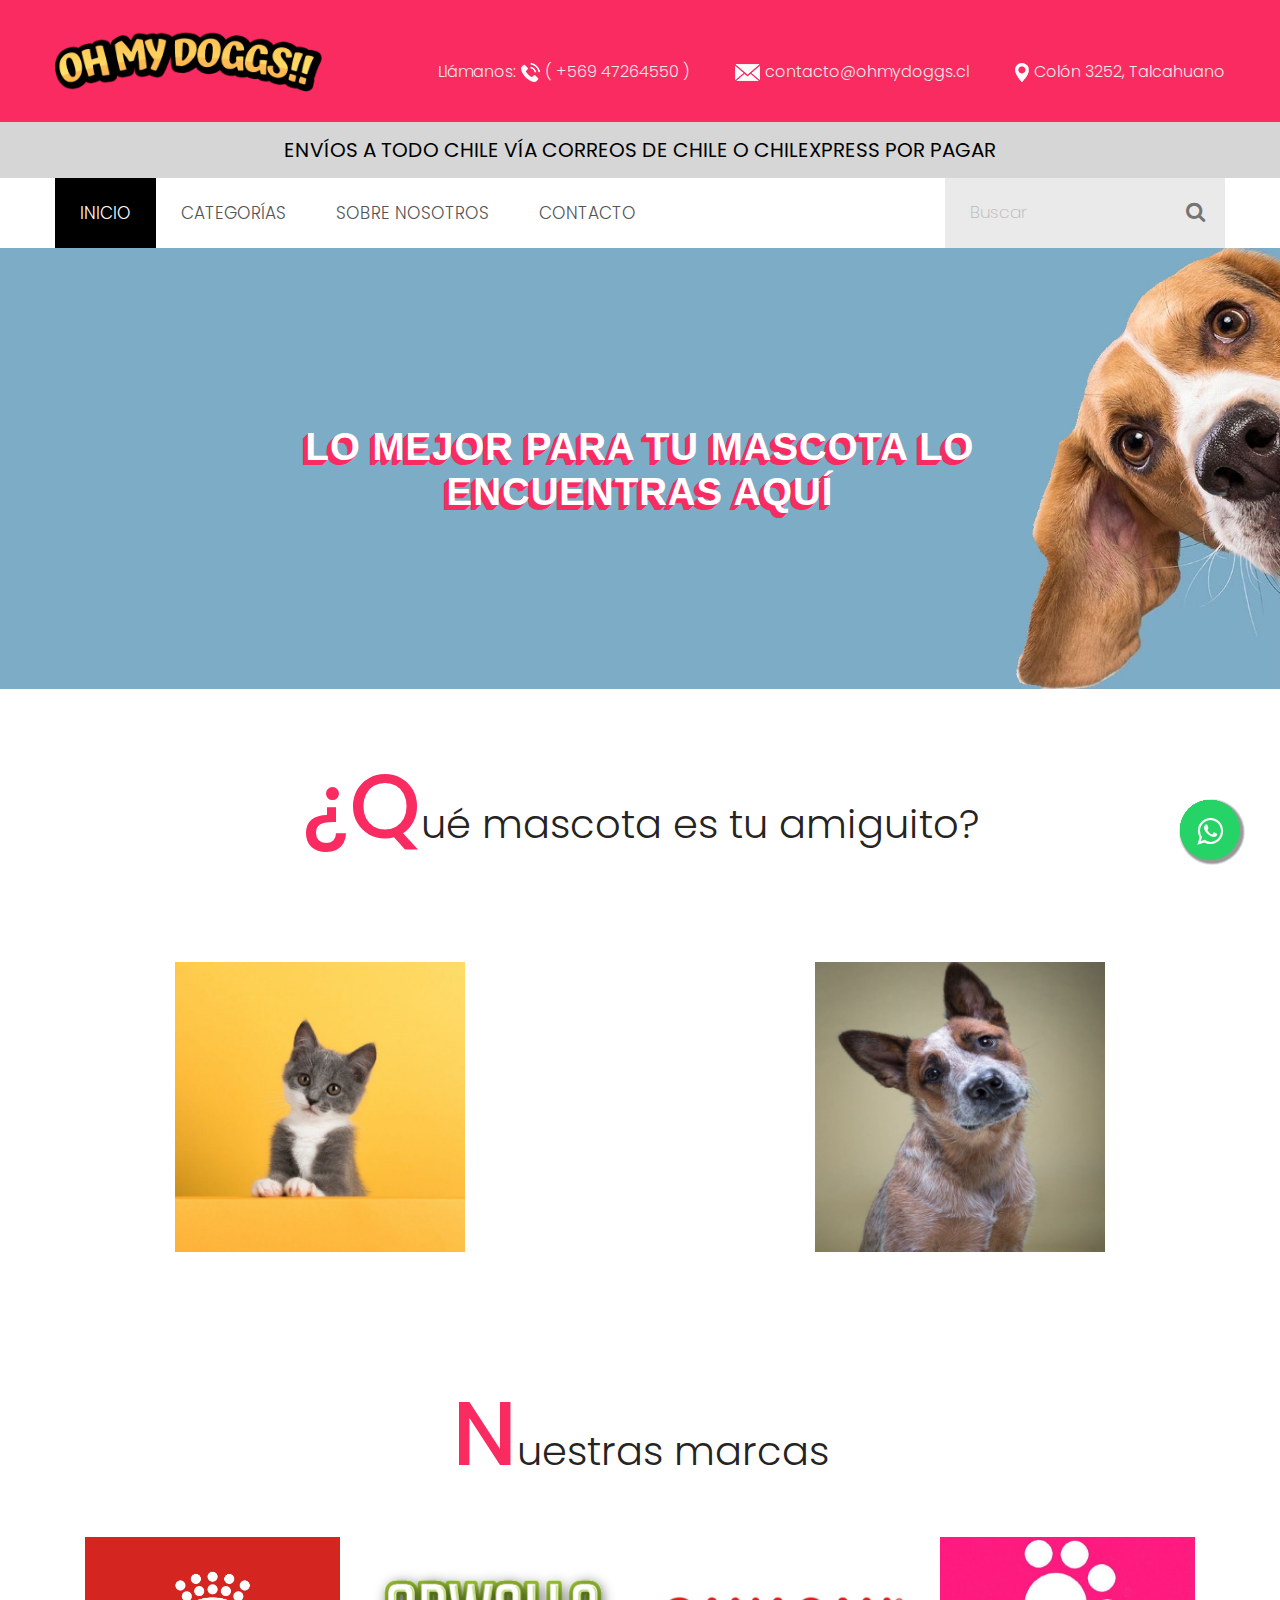
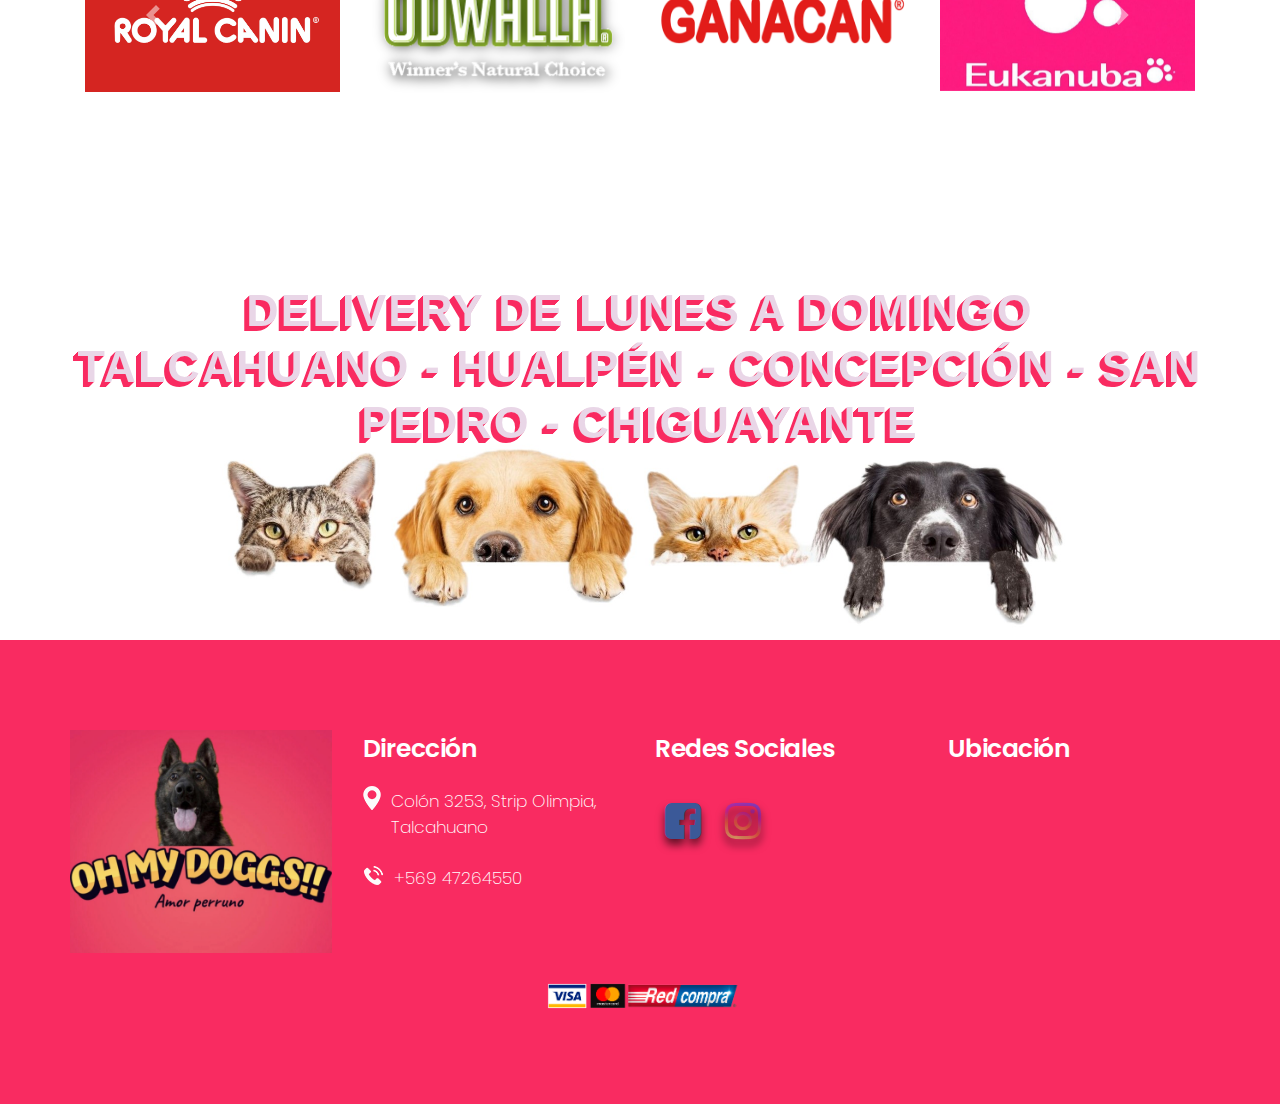
==== index.html @ d8998d5f "modificacion marcas y numero" ====
<!DOCTYPE html>
<html lang="en">
   <!-- Basic -->
   <meta charset="utf-8">
   <meta http-equiv="X-UA-Compatible" content="IE=edge">
   <!-- Mobile Metas -->
   <meta name="viewport" content="width=device-width, initial-scale=1, shrink-to-fit=no">
   <!-- Site Metas -->
   <title>Loxury</title>
   <meta name="keywords" content="">
   <meta name="description" content="">
   <meta name="author" content="">
   <!-- site icon -->
   <link rel="icon" href="images/fevicon.png" type="image/png" />
   <!-- Bootstrap core CSS -->
   <link href="css/bootstrap.css" rel="stylesheet">
   <!-- FontAwesome Icons core CSS -->
   <link href="css/font-awesome.min.css" rel="stylesheet">
   <!-- Custom animate styles for this template -->
   <link href="css/animate.css" rel="stylesheet">
   <!-- Custom styles for this template -->
   <link href="style.css" rel="stylesheet">
   <!-- Responsive styles for this template -->
   <link href="css/responsive.css" rel="stylesheet">
   <!-- Colors for this template -->
   <link href="css/colors.css" rel="stylesheet">
   <!-- light box gallery -->
   <link href="css/ekko-lightbox.css" rel="stylesheet">
   <!--[if lt IE 9]>
   <script src="https://oss.maxcdn.com/libs/html5shiv/3.7.0/html5shiv.js"></script>
   <script src="https://oss.maxcdn.com/libs/respond.js/1.4.2/respond.min.js"></script>
   <![endif]-->
   </head>
   <body id="home_page" class="home_page">
      <!-- loader 
      <div id="preloader">
         <img class="preloader" src="images/cargando (1).gif" alt="#">
      </div>-->
      <!-- end loader -->
      
   <!-- whatsapp-->
   <a href="https://api.whatsapp.com/send?phone=56942766498" class="float" target="_blank">
      <i class="fa fa-whatsapp my-float"></i>
      <!-- header -->
      <header class="header">
        <div class="header_top_section">
           <div class="container">
              <div class="row">
               <div class="col-lg-3">
                  <div class="full">
                     <div class="logo">
                        <a href="index.html"><img src="images/OhMyDoggs/Logo_3.png" alt="#" /></a>
                     </div>
                  </div>
               </div>
               <div class="col-lg-9 site_information">
                  <div class="full">
                      <div class="top_section_info">
                         <ul>
                           <li>Llámanos: <img src="images/i1.png" alt="#" /> <a href="#">( +569 47264550 )</a></li>
                           <li><img src="images/i2.png" alt="#" /> <a href="#">contacto@ohmydoggs.cl</a></li>
                           <li><img src="images/i3.png" alt="#" /> <a href="#">Colón 3252, Talcahuano</a></li>
                        </ul>
                      </div>
                  </div>
               </div>
            </div>
           </div>
        </div>

        <div class="header_bottom_section">
         <div class="header_top_section">
            <div class="" style="padding-top: 15px; background-color: rgb(214, 214, 214); padding-bottom: 15px;" >
               <div class="center">
                 <a style="color: black; font-size: 20px; text-align: center;">ENVÍOS A TODO CHILE VÍA CORREOS DE CHILE O CHILEXPRESS POR PAGAR</a>
               </div>
            </div>
         </div>
         <div class="container">
            
           <div class="row" style="height: auto;">
               <div class="col-md-12">
                  <div class="full ">
                     <div class="main_menu">
                        <nav class="navbar navbar-inverse navbar-toggleable-md">
                           <button class="navbar-toggler" type="button" data-toggle="collapse" data-target="#cloapediamenu" aria-controls="cloapediamenu" aria-expanded="false" aria-label="Toggle navigation">
                           <span class="float-left">Menu</span>
                           <span class="float-right"><i class="fa fa-bars"></i> <i class="fa fa-close"></i></span>
                           </button>
                           <div class="collapse navbar-collapse justify-content-md-center" id="cloapediamenu">
                              <ul class="navbar-nav">
                                 <li class="nav-item active">
                                    <a class="nav-link" href="index.html">Inicio</a>
                                 </li>
                                 <div class="dropdown nav-item">
                                    <a class="nav-link color-grey-hover" >Categorías</a>
                                    <div class="dropdown-content">
                                       <a class="nav-link color-grey-hover" href="gatitos.html">Gatito</a>
                                       <a class="nav-link color-grey-hover" href="perritos.html">Perrito</a>
                                       <a class="nav-link color-grey-hover" href="accesorios.html">Accesorios</a>                                        
                                    </div>
                                  </div>
                                 <li class="nav-item">
                                    <a class="nav-link color-aqua-hover" href="about.html">Sobre nosotros</a>
                                 </li>
                                 <li class="nav-item">
                                    <a class="nav-link color-grey-hover" href="contact.html">Contacto</a>
                                 </li>
                              </ul>
                           </div>
                        </nav>
                     </div>
                     <div class="search_bar">
                        <form action="index.html">
                           <input type="text" class="search_field" placeholder="Buscar" required />
                           <button class="search_button" type="button"><i class="fa fa-search"></i></button>
                        </form>
                     </div>
                  </div>
               </div>
            </div>
         </div>
      </header>
      <!-- end header -->
      <!-- slider -->
      <section >
         <div class="container-fluid">
            <div class="row container-img">
               <div id="col-md-3 col-sm-12">
                  <div>
                     <img src="images/OhMyDoggs/Portada.jpg" class="image" />
                     
                  </div>
                  <div>                          
                     <a class="txtportada ">LO MEJOR PARA TU MASCOTA LO ENCUENTRAS AQUÍ</a>
                     <!--<a class="txtportada item-2">Tenemos los mejores precios para ti</a>
                     <a class="txtportada item-3">Hacemos feliz a tu mascota</a>-->
                 </div>
               </div>
            </div>
         </div>
      </section>
      <!-- end slider -->

      <!-- about section -->
      <section class="layout_padding section padding_bottom_0">
         <div class="container">
            <div class="row fadeTop" id="scroll-content">
                  <div class="full text-center texto"  >
                  <h2>¿Qué mascota es tu amiguito?</h2>
                  </div>
            </div>
         </div>
      </section>
      <!-- end about section -->

      <!-- section --> 
      <section class="layout_padding padding_bottom_0" style="background: #ffffff;">         
         <div class="flex-container">
            <div class="col-md-3 container"> 
                  <div>
                     <img src="images/OhMyDoggs/Gatito.jpg" alt="" class="image">
                     <div class="overlay">
                       <div class="btn-gp">                          
                        <a href="gatitos.html" style="color: honeydew;" >Gatito</a>
                        </div>
                     </div>
                  </div>
            </div>
            <div class="col-md-3 container"> 
                  <div>
                     <img src="images/OhMyDoggs/perrito.jpg" alt="" class="image" >
                     <div class="overlay">
                        <div class="btn-gp" >                          
                        <a href="perritos.html" style="color: honeydew;">Perrito</a>
                        </div>
                     </div>
                  </div>
            </div>
         </div>
      </section>
      <!-- end section -->
      <section class="layout_padding section padding_bottom_0">
         <div class="container">
            <div class="row">
                  <div class="full text-center texto" >
                  <h2>Nuestras marcas</h2>
                  </div>
            </div>
         </div>
      </section>
   <section style="background-color: #ffffff;"> 
      <div class="container" style="padding-block: 3%; padding-bottom: 0%; " >
         <div id="myCarousel" class="carousel slide " data-ride="carousel" data-interval="4000">
             <div class="carousel-inner row w-100 mx-auto" role="listbox" >
                 <div class="carousel-item col-md-3 " >
                    <div class="panel panel-default">
                       <div class="panel-thumbnail">
                         <a href="#" title="image 1" class="thumb">
                           <img class="img-fluid mx-auto d-block" src="images/marcas/Fitformulalogo.png" alt="slide 1">
                         </a>
                       </div>
                     </div>
                 </div>
                 <div class="carousel-item col-md-3 ">
                    <div class="panel panel-default">
                       <div class="panel-thumbnail">
                         <a href="#" title="image 3" class="thumb">
                          <img class="img-fluid mx-auto d-block" src="images/marcas/bokato.png" alt="slide 2">
                         </a>
                       </div>
                     </div>
                 </div>
                 <div class="carousel-item col-md-3 ">
                    <div class="panel panel-default">
                       <div class="panel-thumbnail">
                         <a href="#" title="image 4" class="thumb">
                          <img class="img-fluid mx-auto d-block" src="images/marcas/masterdog.png" alt="slide 3">
                         </a>
                       </div>
                     </div>
                 </div>
                 <div class="carousel-item col-md-3 active">
                     <div class="panel panel-default">
                       <div class="panel-thumbnail">
                         <a href="#" title="image 5" class="thumb">
                          <img class="img-fluid mx-auto d-block" src="images/marcas/royalcanin.png" alt="slide 4">
                         </a>
                       </div>
                     </div>
                 </div>
                 <div class="carousel-item col-md-3 ">
                   <div class="panel panel-default">
                       <div class="panel-thumbnail">
                         <a href="#" title="image 6" class="thumb">
                           <img class="img-fluid mx-auto d-block" src="images/marcas/odwalla.png" alt="slide 5">
                         </a>
                       </div>
                     </div>
                 </div>
                 <div class="carousel-item col-md-3 ">
                    <div class="panel panel-default">
                       <div class="panel-thumbnail">
                         <a href="#" title="image 7" class="thumb">
                           <img class="img-fluid mx-auto d-block" src="images/marcas/ganacan.png" alt="slide 6">
                         </a>
                       </div>
                     </div>
                 </div>
                 <div class="carousel-item col-md-3">
                    <div class="panel panel-default">
                       <div class="panel-thumbnail">
                         <a href="#" title="image 8" class="thumb">
                           <img class="img-fluid mx-auto d-block" src="images/marcas/eukanuba.jpg" alt="slide 7">
                         </a>
                       </div>
                     </div>
                 </div>
                 <div class="carousel-item col-md-3">
                  <div class="panel panel-default">
                     <div class="panel-thumbnail">
                       <a href="#" title="image 8" class="thumb">
                         <img class="img-fluid mx-auto d-block" src="images/marcas/dockennedy.jpg" alt="slide 7">
                       </a>
                     </div>
                   </div>
               </div>
               <div class="carousel-item col-md-3">
                  <div class="panel panel-default">
                     <div class="panel-thumbnail">
                       <a href="#" title="image 8" class="thumb">
                         <img class="img-fluid mx-auto d-block" src="images/marcas/logo_proplan.png" alt="slide 7">
                       </a>
                     </div>
                   </div>
               </div>
               <div class="carousel-item col-md-3">
                  <div class="panel panel-default">
                     <div class="panel-thumbnail">
                       <a href="#" title="image 8" class="thumb">
                         <img class="img-fluid mx-auto d-block" src="images/marcas/alfadogs.png" alt="slide 7">
                       </a>
                     </div>
                   </div>
               </div>
               <div class="carousel-item col-md-3">
                  <div class="panel panel-default">
                     <div class="panel-thumbnail">
                       <a href="#" title="image 8" class="thumb">
                         <img class="img-fluid mx-auto d-block" src="images/marcas/biljac.png" alt="slide 7">
                       </a>
                     </div>
                   </div>
               </div>
               <div class="carousel-item col-md-3">
                  <div class="panel panel-default">
                     <div class="panel-thumbnail">
                       <a href="#" title="image 8" class="thumb">
                         <img class="img-fluid mx-auto d-block" src="images/marcas/TOW.png" alt="slide 7">
                       </a>
                     </div>
                   </div>
               </div>
               <div class="carousel-item col-md-3">
                  <div class="panel panel-default">
                     <div class="panel-thumbnail">
                       <a href="#" title="image 8" class="thumb">
                         <img class="img-fluid mx-auto d-block" src="images/marcas/josera.jpg" alt="slide 7">
                       </a>
                     </div>
                   </div>
               </div>
             </div>
             <a class="carousel-control-prev" href="#myCarousel" role="button" data-slide="prev">
                 <span class="carousel-control-prev-icon" aria-hidden="true"></span>
                 <span class="sr-only">Previous</span>
             </a>
             <a class="carousel-control-next text-faded" href="#myCarousel" role="button" data-slide="next">
                 <span class="carousel-control-next-icon" aria-hidden="true"></span>
                 <span class="sr-only">Next</span>
             </a>
         </div>
     </div>
   </section>
   <section >
      <div class="container-fluid">
         <div class="row container-img">
            <div id="col-md-3 col-sm-12">                        
                  <a class="txtdelivery">DELIVERY DE LUNES A DOMINGO</br>
                  TALCAHUANO - HUALPÉN - CONCEPCIÓN - SAN PEDRO - CHIGUAYANTE</a>
                  <img src="images/OhMyDoggs/delivery1.jpg" class="image" />
            </div>
         </div>
      </div>
   </section>
     
     
      <!-- section 
      <section class="layout_padding section padding_bottom_0">
         <div class="container">
            <div class="row">
               <div class="col-lg-12">
                  <div class="full heading_s1">
                     <h2>Our Shop</h2>
                  </div>
                  <div class="full">
                     <p class="large">Lorem Ipsum is simply dummy text of the printing and typesetting industry. Lorem Ipsum has been the industry's standard dummy text ever since the 1500s, when an unknown printer took a galley of type and</p>
                  </div>
               </div>
            </div>
         </div>
      </section>-->
      <!-- end section -->
       
       <!-- section 
      <section class="layout_padding haf_layout section">
         <div class="container-fluid">
            <div class="row">
              <div class="col-md-11">
                 <div class="row">
                   <div class="container">
                    <div class="col-md-8">
                     <div class="full banner_section">
                         <h3>Best <span style="color: #72dd78 !important;">Jewellery Shop</span></h3>
                         <p>Lorem Ipsum is simply dummy text of the printing and typesetting industry. Lorem Ipsum has been the industry's standard dummy text ever since the 1500s, when an unknown printer took a galley of type and</p>
                     </div>
                    </div>
                 </div>
                  </div>
                 <img class="img-responsive" src="images/bg1.jpg" alt="#" />
              </div>
            </div>
         </div>
      </section>-->
      <!-- end section -->

   

     
      <!-- footer -->
      <footer class="footer layout_padding">
         <div class="container">
            <div class="row">
               <div class="col-md-3 col-sm-12">
                  <a href="index.html"><img class="img-responsive" src="images/OhMyDoggs/Logo.png" alt="#" /></a>
               </div>

               <div class="col-md-3 col-sm-12">
                  <div class="footer_link_heading">
                     <h3>Dirección</h3>
                  </div>
                  <div class="address_infor">
                     <p> 
                        <span class="icon"><img src="images/location_icon.png" alt="#" /></span>
                        <span class="addrs">Colón 3253, Strip Olimpia, Talcahuano</span>
                     </p>
                     <p> 
                        <span class="icon"><img src="images/i1.png" alt="#" /></span>
                        <span class="addrs">+569 47264550</span>
                     </p>
                  </div>
               </div>

               <div class="col-md-3 col-sm-12">
                  <div class="footer_link_heading">
                     <h3>Redes Sociales</h3>
                  </div>
                  <div class="social_icon">
                     <div class="wrapper">
                        <a href=""><i class="fa fa-3x fa-facebook-square"></i></a>
                        <a target="_blank" href="http://www.instagram.com/ohmydoggs_pet"><i class="fa fa-3x fa-instagram instagram"></i></a>
                     </div>
                  </div>
               </div>
               
               <div class="col-md-3 col-sm-12">
                  <div class="footer_link_heading">
                     <h3>Ubicación</h3>
                  </div>
                  <div class="field center">
                     <iframe src="https://www.google.com/maps/embed?pb=!1m14!1m8!1m3!1d12788.569250312034!2d-73.097291!3d-36.743155!3m2!1i1024!2i768!4f13.1!3m3!1m2!1s0x9668355b5edc4c7d%3A0x860af3d9f6759ca5!2zQ29sw7NuIDMyNTIsIFRhbGNhaHVhbm8sIELDrW8gQsOtbw!5e0!3m2!1ses-419!2scl!4v1613455383031!5m2!1ses-419!2scl" width="350" height="150" frameborder="0" style="border:0;" allowfullscreen="" aria-hidden="false" tabindex="0" height="auto" width="auto"></iframe>
                   </div>
               </div>
            </div>
         </div>
         <div class="" style="padding-top: 2%;">
            <div class="center">
              <img src="images/webpay-footer-OP.png" width="200px" >
            </div>
         </div>
      </footer>
      <!-- end footer -->

      
      <!-- Core JavaScript
         ================================================== --> 
      <script src="js/jquery.min.js"></script>
      <script src="js/tether.min.js"></script>
      <script src="js/bootstrap.min.js"></script>
      <script src="js/parallax.js"></script>
      <script src="js/animate.js"></script>
      <script src="js/ekko-lightbox.js"></script>
      <script src="js/custom.js"></script>      
<script src="//maxcdn.bootstrapcdn.com/bootstrap/4.0.0/js/bootstrap.min.js"></script>
      <!-- Minified JS library -->
<script src="https://ajax.googleapis.com/ajax/libs/jquery/3.2.1/jquery.min.js"></script>
<!-- Compiled and minified Bootstrap JavaScript -->
<script src="https://maxcdn.bootstrapcdn.com/bootstrap/3.3.7/js/bootstrap.min.js" ></script>
   </body>
</html>
---- style.css ----
/*-------------------------------------------------------------------
    File Name: style.css
-------------------------------------------------------------------*/

/*-------------------------------------------------------------------
    1.import file
-------------------------------------------------------------------*/

@import url('https://fonts.googleapis.com/css?family=Poppins:100,100i,200,200i,300,300i,400,400i,500,500i,600,600i,700,700i,800,800i,900,900i');
@import url('https://fonts.googleapis.com/css?family=Raleway:100,100i,200,200i,300,300i,400,400i,500,500i,600,600i,700,700i,800,800i,900,900i');

/*-------------------------------------------------------------------
    2.basic
-------------------------------------------------------------------*/

body {
    font-size: 14px;
    line-height: 26px;
    background-color: #f6f7f7;
}

body {
    overflow-x: hidden;
}

* {
    margin: 0;
    padding: 0;
    box-sizing: border-box;
}

h1,
h2,
h3,
h4,
h5,
body,
p {
    font-family: 'Poppins', sans-serif;
}

h1,
h2,
h3,
h4,
h5,
h6 {
    font-weight: 700;
    color: #111428;
}

h1:hover a,
h2:hover a,
h3:hover a,
h4:hover a,
h5:hover a,
h6:hover a {
    color: #121212 !important;
}

h1 {
    font-size: 32px;
    line-height: 40px;
    margin-bottom: 23px
}

h2 {
    font-size: 27px;
    line-height: 38px;
    margin-bottom: 20px
}

h3 {
    font-size: 35px;
    line-height: normal;
    margin-bottom: 17px;
    font-weight: 600;
    color: #111428;
    letter-spacing: -1px;
    line-height: 35px;
}

h4 {
    font-size: 19px;
    line-height: 29px;
    margin-bottom: 14px
}

h5 {
    font-size: 17px;
    line-height: 25px;
    margin-bottom: 11px
}

h6 {
    font-size: 16px;
    line-height: 24px;
    margin-bottom: 11px
}

a {
    color: #121212;
}

body,
p {
    color: #9f9f9f;
}

p {
    margin-bottom: 30px;
    font-size: 17px;
    line-height: normal;
    color: #444;
    font-weight: 300;
}

p.large {
    margin-bottom: 30px;
    font-size: 19px;
    line-height: 34px;
    color: #444;
    font-weight: 200;
}

ol,
ul {
    list-style: none;
    margin: 0;
}

a {
    text-decoration: none !important;
}

.white_fonts p,
.white_fonts h1,
.white_fonts h2,
.white_fonts h3,
.white_fonts h4,
.white_fonts h5,
.white_fonts h6,
.white_fonts ul,
.white_fonts ul li,
.white_fonts ul li a,
.white_fonts ul i,
.white_fonts .post_info i,
.white_fonts div,
.white_fonts a.read_morem,
.white_fonts small {
    color: #fff !important;
}

.blockquote {
    border: 1px solid #e2e2e2 !important;
    background: #fff none repeat scroll 0 0;
    font-size: 1.1rem;
    font-style: italic;
    margin-bottom: 1.5rem;
    border-radius: 0 !important;
    padding: 2rem;
}

.check li:before {
    content: "\f06c";
    font-family: "FontAwesome";
    font-size: 16px;
    left: 0;
    padding-right: 8px;
    position: relative;
    top: 2px;
}

.check li {
    list-style: none;
    margin-bottom: 0.5rem;
}

.check li:last-child {
    margin-bottom: 0;
}

.check {
    margin-left: 0;
    padding-left: 0;
    margin: 0;
}

.check li a {}

hr.invis {
    border: 0;
    margin: 2rem 0;
}

.margin_top_0 {
    margin-top: 0 !important;
}

.margin_top_10 {
    margin-top: 10px;
}

.margin_top_20 {
    margin-top: 20px;
}

.margin_top_30 {
    margin-top: 30px !important;
}

.margin_top_40 {
    margin-top: 40px;
}

.margin_top_50 {
    margin-top: 50px !important;
}

.margin_top_60 {
    margin-top: 60px;
}

.margin_top_70 {
    margin-top: 70px;
}

.margin_top_80 {
    margin-top: 80px;
}

.margin_top_90 {
    margin-top: 90px;
}

.margin_top_100 {
    margin-top: 100px;
}

.margin_bottom_0 {
    margin-bottom: 0 !important;
}

.margin_bottom_10 {
    margin-bottom: 10px;
}

.margin_bottom_20 {
    margin-bottom: 20px;
}

.margin_bottom_30 {
    margin-bottom: 30px;
}

.margin_bottom_40 {
    margin-bottom: 40px;
}

.margin_bottom_50 {
    margin-bottom: 50px;
}

.margin_bottom_60 {
    margin-bottom: 60px;
}

.margin_bottom_70 {
    margin-bottom: 70px;
}

.margin_bottom_80 {
    margin-bottom: 80px;
}

.margin_bottom_90 {
    margin-bottom: 90px;
}

.margin_bottom_100 {
    margin-bottom: 100px;
}

.span1,
.span2,
.span3,
.span4,
.span5,
.span6,
.span7,
.span8,
.span9,
.span10 {
    padding: 0 15px;
    float: left;
    min-height: 25px;
}

.border_radius_0 {
    border-radius: 0 !important;
}

.span1 {
    width: 10%;
}

.span2 {
    width: 20%;
}

.span3 {
    width: 30%;
}

.span4 {
    width: 40%;
}

.span5 {
    width: 50%;
}

.span6 {
    width: 60%;
}

.span7 {
    width: 70%;
}

.span8 {
    width: 80%;
}

.span9 {
    width: 90%;
}

.span10 {
    width: 100%;
}

.center {
    justify-content: center;
    display: flex;
}

.full {
    width: 100%;
    float: left;
}

.only_md_display {
    display: none;
}

button {
    cursor: pointer;
}

button.navbar-toggler .fa-close {
    display: none;
}

button.navbar-toggler[aria-expanded="false"] .fa-bars {
    display: block;
}

button.navbar-toggler[aria-expanded="true"] .fa-close {
    display: block;
}

button.navbar-toggler[aria-expanded="true"] .fa-bars {
    display: none;
}

.field input {
    width: 100%;
    margin-top: 10px;
    border: none;
    min-height: 45px;
    padding: 0 20px;
    line-height: 45px;
    font-size: 15px;
    font-family: 'Poppins', sans-serif;
}

.padding-left_0 {
    padding-left: 0;
}

.blog_detail h3 {
    text-transform: none;
    font-weight: 500;
    line-height: 32px;
    margin-bottom: 20px;
    text-align: justify;
}

.form_contact_main .field {
    width: 50%;
    float: left;
    padding: 0 5px;
}

.half_grey_section {
    background: #252525;
}

.br_single_blog_2 {
    float: left;
    width: 100%;
    margin: 15px 0;
}

.br_single_blog_2 hr {
    border-top: 2px dotted #d3d3d3;
    margin-top: 25px;
    margin-bottom: 25px;
}

.layout_padding_grey_half {
    padding: 80px 105px 80px 90px;
    text-align: center;
}

.width_50 {
    width: 50%;
}

.ekko-lightbox-nav-overlay a {
    opacity: 1 !important;
}

.ekko-lightbox .modal-content {
    box-shadow: none !important;
    border: solid #fff 4px;
}

.modal-backdrop.show {
    opacity: 0.7;
}

.text_align_center {
    text-align: center;
}

.field {
    float: left;
    width: 100%;
    margin-bottom: 5px;
}

.field label {
    float: left;
    width: 36%;
    font-size: 14px;
    font-weight: 500;
    color: #000000;
    margin: 0;
    min-height: 40px;
    line-height: 40px;
}

.custom_field {
    float: right;
    width: 64%;
    background: #f8f8f8;
    border: solid #e1e1e1 1px;
    min-height: 40px;
    border-radius: 5px;
    color: #000;
    font-size: 14px;
    padding: 5px 15px;
}

.field label {
    float: left;
    width: 36%;
    font-size: 14px;
    font-weight: 500;
    color: #000000;
    margin: 0;
    min-height: 40px;
    line-height: 40px;
}

.form_full label {
    width: 100%;
}

form#commant_form div.field textarea.custom_field {
    margin-bottom: 10px;
}

.form_full textarea {
    min-height: 100px;
    width: 100%;
}

.border-radius_0 {
    border-radius: 0 !important;
}

.form_full input,
.form_full select {
    width: 100%;
    height: 50px;
}

.small_heading.main-heading {
    margin-bottom: 20px;
    width: 100%;
}

.small_heading.main-heading h2 {
    font-size: 20px;
    margin-bottom: 5px;
    font-weight: 600;
}

.main-heading::after {
    width: 30px;
    height: 4px;
    background: #feb61a;
    content: "";
    margin: 0;
    display: block;
    position: relative;
}

/**---- Style the tab ----**/

.tab-details {
    float: right;
    padding: 2rem 0;
    width: 80%;
    background-color: #ffffff;
}

.tab-details .blog-meta h4 {
    font-size: 14px;
    margin: 0;
    padding: 0.5rem 0 0;
    line-height: 1.4;
}

div.tab {
    float: left;
    padding: 2rem 0;
    width: 20%;
    position: static;
    height: 100%;
    background-color: #121212;
}

div.tab button {
    display: block;
    background-color: inherit;
    color: black;
    padding: 0.9rem 1rem 0.7rem;
    width: 100%;
    border: 0;
    outline: none;
    text-align: right;
    cursor: pointer;
    -webkit-transition: all .3s ease-in-out;
    -moz-transition: all .3s ease-in-out;
    -ms-transition: all .3s ease-in-out;
    -o-transition: all .3s ease-in-out;
    transition: all .3s ease-in-out;
    font-size: 14px;
    font-weight: 400;
    border-bottom: 0 solid #303030;
    line-height: 1;
    text-transform: capitalize;
}

div.tab button:hover,
div.tab button.active {
    background-color: #ffffff;
    border-right: 0 solid #303030;
    border-bottom: 0 solid #303030;
    border-left: 0 solid #303030;
}

div.tab button:hover {
    border-top: 0;
}

.tabcontent {
    padding: 0 2rem;
    display: none;
}

.tabcontent.active {
    display: block;
}


/* Style the topbar-section */

.topsocial .fa {
    margin-right: 0.5rem;
    font-size: 15px;
}

.topbar-section {
    display: block;
    position: relative;
    background-color: #1d1d1d;
    padding: 0.8rem 2rem;
    font-size: 14px;
}

.blog-list-widget .w-100,
.footer,
.header .dropdown-item,
.header .dropdown-item:hover,
.header .dropdown-item:focus,
div.tab button,
.topbar-section,
.topbar-section a {
    color: rgba(255, 255, 255, 1) !important;
}

div.tab button:hover,
div.tab button.active,
.topbar-section a:focus,
.topbar-section a:hover {
    color: rgba(255, 255, 255, 1) !important;
}

.topbar-section .list-inline {
    margin: 0;
    padding: 0;
}

.topbar-section .tooltip-inner {
    margin-top: 10px !important;
}

.topbar-section .list-inline-item {
    padding: 0 0 0 0.5rem !important;
}

.custom-select {
    border: 1px solid #e2e2e2;
    border-radius: 0;
    color: #464a4c;
    display: inline-block;
    font-size: 12px;
    font-weight: lighter;
    line-height: 1.25;
    max-width: 100%;
    min-height: 45px;
    outline: medium none;
    width: 100%;
}

.table-bordered thead td,
.table-bordered thead th {
    border: 0 none;
}

.page-title {
    position: relative;
    padding: 3rem 0 3rem;
}

.page-title h1 {
    font-size: 34px;
    margin-bottom: 0;
    font-weight: bold;
}

.page-title p {
    font-size: 18px;
    margin-bottom: 0;
    padding-bottom: 0;
}

.breadcrumb-item {
    display: inline;
    text-transform: uppercase;
    letter-spacing: 1px;
    font-size: 11px;
    float: none;
}

.breadcrumb {
    margin-top: 1.6em;
    background-color: transparent;
    border-radius: 0;
    list-style: outside none none;
    margin-bottom: 0;
    padding: 0;
}

.withoutdesc .breadcrumb {
    margin-top: 0;
    line-height: 1;
}

.withbg {
    background: rgba(0, 0, 0, 0) url("images/slider_bg.png") no-repeat scroll center bottom;
    height: 245px;
    position: absolute;
    top: 30px;
    width: 100%;
    left: 0;
    right: 0;
    text-align: center;
    margin: auto;
}

select.form-control:not([size]):not([multiple]) {
    color: #767676;
}

.form-control::-webkit-input-placeholder {
    color: #767676;
    opacity: 1;
}

.form-control::-moz-placeholder {
    color: #767676;
    opacity: 1;
}

.form-control:-ms-input-placeholder {
    color: #767676;
    opacity: 1;
}

.form-control::placeholder {
    color: #767676;
    opacity: 1;
}

a {
    text-decoration: none !important
}

.entry {
    position: relative;
}

.entry:hover .magnifier {
    top: 0;
}

.magnifier {
    position: absolute;
    top: 500px;
    left: 0;
    bottom: 0;
    right: 0;
    opacity: 0;
    -webkit-transition: all .3s ease-in-out;
    -moz-transition: all .3s ease-in-out;
    -ms-transition: all .3s ease-in-out;
    -o-transition: all .3s ease-in-out;
    transition: all .3s ease-in-out;
    -webkit-transform: scale(1);
    -moz-transform: scale(1);
    -ms-transform: scale(1);
    -o-transform: scale(1);
    transform: scale(1);
}

.pager p {
    color: #222222;
    padding-bottom: 0;
    margin-bottom: 0;
}

.pager a,
.magni-like a {
    color: #999999;
}

.magni-desc h4 {
    color: #ffffff;
    text-transform: capitalize;
    font-size: 21px;
    padding-bottom: 5px;
    margin-bottom: 0;
}

.magni-desc a {
    color: #ffffff;
}

.magni-desc small {
    opacity: 1;
    color: #ffffff;
    font-size: 12px;
    text-transform: uppercase;
}

.magni-desc {
    position: absolute;
    bottom: 20%;
    margin: -25px auto;
    text-align: center;
    left: 0;
    right: 0;
}

.with-desc .magnifier {
    left: 0;
    background-color: rgba(0, 0, 0, 0.5);
    right: 0;
    bottom: 0;
    top: 0 !important;
}

.with-desc h4 {
    padding: 10px 0 0;
    margin-bottom: 0;
    font-size: 19px;
}

.with-desc small {
    display: block;
    font-size: 11px;
    letter-spacing: 1px;
    text-transform: uppercase;
}

/*-------------------------------------------------------------------
    3.header
-------------------------------------------------------------------*/

.header {
    padding: 0;
    margin-top: 0;
    position: relative;
    z-index: 2;
    width: 100%;
    top: 0;
    background: #f92b61;
}

.navbar-inverse {
    padding: 0;
    z-index: 1;
}

.navbar-inverse .navbar-nav .nav-link, .navbar-nav .nav-link {
    font-size: 17px;
    font-weight: 300;
    line-height: normal;
    color: #555454;
    letter-spacing: 0px;
    transition: ease all 0.5s;
    text-transform: uppercase;
}

.nav-item.active {
    background: #000000;
}

header .main_menu .nav-item.active a.nav-link {
    color: #fff !important;
}

.dropdown-toggle::after {
    display: inline-block;
    width: auto;
    height: auto;
    margin-left: 0.2em;
    margin-top: 0rem;
    vertical-align: middle;
    content: "\f107";
    border: 0;
    font-family: 'FontAwesome';
}

.navbar-toggleable-md .navbar-nav .nav-link {
    padding: 22px 25px 22px ;
}

.header-section {
    padding: 2rem 0 4rem;
    background-color: #ffffff;
}

.logo img {
    max-width: 324px;
    max-width: 100%;
    margin: auto;
    text-align: center;
    display: block;
}

.navbar-nav {
    margin: 0;
}

.header .dropdown-menu {
    box-shadow: none;
    border-radius: 0;
    min-width: 240px;
    border: 0;
    margin-top: 0 !important;
    border-color: #edeff2;
    background-color: #121212;
}

.header .dropdown-item {
    text-transform: capitalize;
    font-size: 14px;
    padding: 10px 1.5rem;
    background-color: #111428;
    font-weight: 300;
}

.header .dropdown ul li:last-child {
    border-bottom: 0;
}

.header .dropdown-item span {
    position: absolute;
    right: 20px;
    top: 2px;
}

.header .container-fluid {
    max-width: 1240px;
}

.header-section {
    margin-bottom: 0;
}

.header .container {
    padding-left: 0;
    padding-right: 0;
}

.heading_s2 {
    margin-bottom: 50px;
}

.topmenu i {
    padding-right: 0.3rem;
}

.menu-large {
    overflow: hidden;
    position: static !important;
}

.dropdown-menu.megamenu {
    left: 0;
    right: 0;
    margin-top: 10px !important;
    width: 100%;
    background-color: #121212 !important;
}

.dropdown-menu .fa.fa-angle-right {
    position: absolute;
    right: 0px;
    top: 10px;
}

.dropdown-menu .dropdown-menu {
    margin-top: 0 !important
}

.mega-menu-content {
    position: relative;
    padding: 0;
    margin: 0 -10px;
    background-color: #121212;
}

/**---- header top ----**/

.header_top_section {
    min-height: auto;
}

/**---- logo ----**/

.logo {
    float: left;
    margin-top: 25px;
    margin-bottom: 25px;
}

.site_information {
    padding-top: 25px;
}

.site_information ul {
    padding: 0;
    list-style: none;
    margin: 34px 0 0;
    float: right;
    width: auto;
}

.site_information ul li {
    margin-left: 45px;
}

.site_information ul li {
    float: left;
}

.site_information ul li span.infor_text {
    font-size: 15px;
    color: #111428;
    font-weight: 300;
    line-height: 20px;
}

.site_information ul li span.infor_text strong {
    font-weight: 700;
}

.site_information ul li span.icon_img {
    margin-right: 15px;
    display: flex;
    justify-content: center;
    align-items: center;
}

/**---- header bottom section ----**/

.header_bottom_section {
    min-height: 70px;
    background: #fff;
}

.header_bottom_section .main_menu {
    float: left;
    padding-left: 0;
}

/**---- search bar menu ----**/

.header_bottom_section .search_bar {
    float: right;
    width: 275px;
    height: 70px;
    background: #111428;
}

.header_bottom_section .search_bar {
    float: right;
    width: 280px;
    height: 70px;
    background: #eaeaea;
    padding: 21px 25px;
}

.header_bottom_section .search_bar form {
    float: left;
    width: 100%;
}

.header_bottom_section .search_bar form input.search_field {

    width: 100%;
    padding: 0;
    border: none;
    height: 25px;
    color: #757474 !important;
    background: #eaeaea;
    font-weight: 200;
    font-family: 'Poppins', sans-serif;
    font-size: 17px;
    letter-spacing: 0px;

}


.header_bottom_section .search_bar form input.search_field:focus {
    box-shadow: none !important;
}

.header_bottom_section .search_bar form button {
    position: absolute;
    width: 25px;
    padding: 0;
    background: transparent;
    border: none;
    color: #757474;
    font-size: 21px;
    right: 32px;
    cursor: pointer;
}

.header_bottom_section .search_bar ::placeholder {
    color: #bab6b6;
    opacity: 1;
}

.site_information ul li, .site_information ul li a {
    font-size: 16px;
    color: #eaeaea;
    font-weight: 300;
}

/*-------------------------------------------------------------------
    4.section
-------------------------------------------------------------------*/

.img-responsive {
    max-width: 100%;
}

.padding_bottom_0 {
    padding-bottom: 0 !important;
}

.padding_top_0 {
    padding-bottom: 0 !important;
}

.section {
    position: relative;
    display: block;
    padding: 4rem 0;
    background-color: #ffffff;
}

.white_bg {
    background: #fff;
}

.page-title {
    padding: 8rem 0 5.4rem !important;
    margin-top: -2.6rem;
}

.page-title p {
    padding-top: 1rem;
    padding-bottom: 0;
    margin-bottom: 0;
}

.page-title p,
.page-title h1 {
    color: #ffffff !important;
}

.parallax {
    background-attachment: fixed;
    background-position: 50% 0;
    background-repeat: no-repeat;
    height: 100%;
    position: relative;
    -webkit-background-size: cover;
    -moz-background-size: cover;
    -o-background-size: cover;
    background-size: cover;
}

.parallax.parallax-off {
    background-attachment: scroll !important;
    display: block;
    height: 100%;
    min-height: 100%;
    overflow: hidden;
    position: relative;
    background-position: top center;
    vertical-align: sub;
    width: 100%;
}

.no-scroll-xy {
    overflow: hidden !important;
    -webkit-transition: all .4s ease-in-out;
    -moz-transition: all .4s ease-in-out;
    -ms-transition: all .4s ease-in-out;
    -o-transition: all .4s ease-in-out;
    transition: all .4s ease-in-out;
}

.tagline p {
    font-style: italic;
    font-size: 16px;
}

.tagline h3 {
    font-size: 31px;
    margin: 0 0 1.8rem;
    padding: 0;
}

.section-title {
    display: block;
    position: relative;
    margin-bottom: 3rem
}

.section-title h3 {
    z-index: 1;
    font-size: 30px;
    position: relative;
    font-weight: bold;
    text-transform: capitalize;
}

.section-title .lead {
    font-size: 18px;
    margin-bottom: 0;
    font-style: italic;
    padding: 0;
    margin-top: 1rem
}

.section-title h3 .font-backend {
    bottom: -40px;
    color: #f2f2f2;
    font-family: Cochin;
    font-size: 140px;
    height: 80px;
    left: 0;
    line-height: 80px;
    opacity: 0.1;
    position: absolute;
    right: 0;
    z-index: -1;
}

.tagline-message h3 {
    padding: 0;
    font-size: 34px;
    margin: 0;
    line-height: 1.5;
    color: #ffffff;
    font-weight: bold;
}

.nopadtop {
    padding-top: 0 !important;
}

.box {
    background-color: #ffffff;
    padding: 2rem;
    position: relative;
    z-index: 11;
}

.box:hover img {
    top: -10px;
}

.box p {
    padding: 0;
    margin-bottom: 1rem;
}

.box img {
    margin-bottom: 1.5rem;
    display: block;
    line-height: 1;
    width: 60px;
    height: 82px;
    min-height: 82px;
    top: 0;
    position: relative;
    -webkit-transition: all .3s ease-in-out;
    -moz-transition: all .3s ease-in-out;
    -ms-transition: all .3s ease-in-out;
    -o-transition: all .3s ease-in-out;
    transition: all .3s ease-in-out;
}

.box h4 {
    font-size: 18px;
    text-transform: capitalize;
    font-weight: bold;
    margin-bottom: 1rem;
    padding: 0;
}

.m30 {
    margin-top: -60px;
}

.p120 {
    padding-bottom: 6.6rem;
    padding-top: 4rem;
}

.yellow_bg {
    background: #feb61a;
}

.pettr {
    background-image: url(images/yellow_pettr.png);
    background-position: center center;
}

p.large_1 {
    font-size: 17.5px;
    color: #111428;
    line-height: 28px;
    letter-spacing: -0.5px;
    margin: 0 0 10px 0;
}

.form_contact_main button {
    margin-top: 30px;
    background: #111428;
    color: #fff;
    border: none;
    font-weight: 500;
    font-size: 16px;
    padding: 12px 45px;
    border-radius: 5px;
    transition: ease all 0.2s;
}

.form_contact_main button:hover,
.form_contact_main button:focus {
    background: #feb61a;
    color: #111428;
}

/*-------------------------------------------------------------------
    5.sidebar
-------------------------------------------------------------------*/

.sidebar .widget {
    background-color: #ffffff;
    padding: 2rem;
    margin-bottom: 2rem;
}

.header .widget p {
    margin-bottom: 1rem;
}

.header .form-control {
    height: 40px !important;
    font-size: 13px !important;
    margin-bottom: 15px !important
}

.header .button--isi {
    padding: 10px 30px !important;
}

.header .blog-list-widget .mb-1 {
    color: #121212;
}

.header .blog-list-widget img {
    margin-right: 1rem;
    max-width: 72px;
    margin-top: 5px;
}

.header .blog-list-widget small {
    color: #aaaaaa;
}

.header .blog-list-widget .w-100 {
    display: block;
    margin-bottom: 5px;
}

.header .instagram-wrapper a {
    border-color: #ffffff;
    margin-left: -5px;
    margin-right: 5px;
}

.header .widget-title {
    margin: 0 0 1.3rem;
    font-size: 16px;
    padding: 0 !important;
}

.sidebar .instagram-wrapper a {
    border-color: #ffffff;
    border-width: 3px;
}

.category-widget ul {
    margin: 0;
    padding: 0;
    list-style: none;
}

.category-widget li {
    padding: 0.3rem;
    border-bottom: 1px dashed #e2e2e2;
}

.category-widget li:first-child {
    border-top: 1px dashed #e2e2e2;
}

.sidebar .blog-list-widget .mb-1 {
    color: #121212;
    font-size: 15px;
    font-weight: 600;
}

.sidebar small {
    color: #9f9f9f;
}

.tag-widget a {
    background-color: #111111;
    border-radius: 0;
    display: inline-block;
    color: #ffffff !important;
    margin: 0 0.3rem 0.3rem 0;
    line-height: 1;
    font-size: 13px;
    padding: 0.5rem 0.6rem;
    text-transform: capitalize;
}

.search-form {
    position: relative;
}

.search-form .form-control {
    border-right: 0 none;
    margin: 0;
    border: 1px solid #e2e2e2;
    border-radius: 0;
    font-size: 13px;
    font-weight: lighter;
    min-height: 45px;
}

.side_bar_search {
    padding-top: 10px;
}

.side_bar_blog .input-group {
    background: #f8f8f8;
    width: 100%;
    border-radius: 50px;
    height: 50px;
}

.product_catery .row.margin_bottom_20_all {
    float: left;
    width: 100%;
}

.side_bar_blog .input-group input.form-control {
    background: transparent;
    border: none;
    box-shadow: none;
    padding: 15px 20px;
    height: auto;
    font-size: 14px;
}

.side_bar_blog .input-group span.input-group-addon {
    border: none;
    background: transparent;
    padding: 10px 20px;
}

.side_bar_blog .input-group span.input-group-addon button {
    background: transparent;
    border: none;
    font-size: 15px;
    color: #000000;
}

/*-------------------------------------------------------------------
    6.pages
-------------------------------------------------------------------*/

.standard-page {
    padding: 3rem;
    background-color: #ffffff;
}

.standard-page .float-left {
    margin-bottom: 0.5rem;
    margin-right: 1.5rem;
    margin-top: 0.5rem;
}

.standard-page .float-right {
    margin-bottom: 0.5rem;
    margin-left: 1.5rem;
    margin-top: 0.5rem;
}

.notfound {
    padding: 4rem 0;
}

.notfound h2 {
    font-family: Comic Sans MS;
    font-size: 140px;
    padding: 0 0 1.7rem;
    margin: 0;
    line-height: 1;
    font-weight: bold;
}

.notfound h3 {
    font-size: 40px;
    padding: 0;
    margin: 0;
}

.notfound p {
    padding: 2rem 0 1.4rem;
    margin-bottom: 0;
}

.product_blog {
    background: #eaeaea;
    padding: 25px;
}

.product_blog img {
    width: 100%;
}

.product_blog h3 {
    margin: 25px 0 0 0;
    font-size: 20px;
    width: 100%;
    text-align: center;
    color: #202120;
    font-weight: 500;
}

/*-------------------------------------------------------------------
    7.blog
-------------------------------------------------------------------*/

.related-posts .col-lg-6 {
    margin-bottom: 0 !important
}

.user_name {
    font-size: 18px;
    font-weight: bold;
    padding: 0;
}

.comments-list .media-right,
.comments-list small {
    color: #999 !important;
    font-size: 11px;
    letter-spacing: 2px;
    margin-top: 5px;
    padding-left: 10px;
    text-transform: uppercase;
}

.comments-list .media {
    padding: 10px;
    margin-bottom: 15px;
}

.media-body .btn-primary {
    padding: 5px 10px !important;
    font-size: 11px !important;
}

.last-child {
    margin-bottom: 0 !important;
}

.comments-list img {
    max-width: 80px;
    margin-right: 30px;
}

.related-articles .blog-box {
    margin-bottom: 0;
}

.custom-title {
    padding: 0;
    margin: 0 0 2rem;
    font-size: 21px;
}

.authorbox h4 {
    margin: 0 0 0.9rem;
}

.authorbox .fa {
    color: #aaaaaa;
    margin-right: 0.5rem
}

.authorbox p {
    margin-bottom: 1rem;
}

.single-blog-meta {
    margin: 1rem 0 1.4rem;
}

.page-link {
    background-color: #121212;
    border: 0 none;
    border-radius: 0 !important;
    color: #fff;
    display: block;
    line-height: 1.25;
    margin-left: 0;
    margin-right: 6px;
    padding: 0.5rem 0.75rem;
    position: relative;
}

.blog-grid .col-xs-12 {
    margin-bottom: 2rem
}

.blog-box {
    padding: 0rem;
    background-color: #ffffff;
}

.shop-media,
.post-media {
    display: block;
    position: relative;
    overflow: hidden;
}

.shop-media img,
.post-media img {
    width: 100%;
}

.magnifier .fa {
    color: #ffffff !important;
}

.magnifier {
    position: absolute;
    top: 0;
    right: 0;
    bottom: 0;
    left: 0;
    opacity: 0;
    visibility: hidden;
    background-color: rgba(0, 0, 0, 0.2);
    -webkit-transition: all .3s ease-in-out;
    -moz-transition: all .3s ease-in-out;
    -ms-transition: all .3s ease-in-out;
    -o-transition: all .3s ease-in-out;
    transition: all .3s ease-in-out;
}

.entry {
    position: relative;
    overflow: hidden;
}

.hovereffect {
    position: absolute;
    top: 0;
    opacity: 0;
    left: 0;
    right: 0;
    bottom: 0;
    background-color: rgba(0, 0, 0, 0.2);
    -webkit-transition: all .3s ease-in-out;
    -moz-transition: all .3s ease-in-out;
    -ms-transition: all .3s ease-in-out;
    -o-transition: all .3s ease-in-out;
    transition: all .3s ease-in-out;
    zoom: 1;
    filter: alpha(opacity=0);
    opacity: 0.5;
    background: -moz-linear-gradient(0deg, rgba(0, 0, 0, 1) 0%, rgba(0, 0, 0, 0.1) 20%);
    background: -webkit-linear-gradient(0deg, rgba(0, 0, 0, 1) 0%, rgba(0, 0, 0, 0.1) 20%);
    background: linear-gradient(0deg, rgba(0, 0, 0, 1) 0%, rgba(0, 0, 0, 0.1) 20%);
    filter: progid: DXImageTransform.Microsoft.gradient( startColorstr='#121212', endColorstr='#12121200', GradientType=1);
}

.entry:hover .magnifier {
    visibility: visible;
    zoom: 1;
    filter: alpha(opacity=100);
    opacity: 1;
}

.shop-media:hover .hovereffect span::before,
.shop-media:hover .hovereffect,
.post-media:hover .hovereffect span::before,
.post-media:hover .hovereffect {
    visibility: visible;
    zoom: 1;
    filter: alpha(opacity=100);
    opacity: 1;
}

.post-bottom {
    border-top: 1px dashed #e2e2e2;
    padding-top: 1rem;
}

.blog-desc {
    padding: 2rem 2rem 1.5rem;
}

.blog-desc h4 {
    font-size: 21px;
}

.cat-title {
    display: block;
    font-size: 12px;
    margin: 0;
    padding: 0;
    line-height: 1;
    letter-spacing: 1px;
    text-transform: uppercase;
}

.blog-desc h4 {
    margin: 0;
    font-weight: 600;
    padding: 1rem 0 0;
}

.blog-desc p {
    padding-bottom: 0
}

.blog-meta {
    display: block;
    font-style: italic;
    margin: 0.7rem 0 0.6rem;
}

.readmore {
    font-size: 12px;
    font-weight: 500;
    line-height: 1;
    letter-spacing: 1px;
    text-transform: uppercase;
}

.readmore:after {
    content: "\f1bb";
    font-family: "FontAwesome";
    font-size: 14px;
    left: 0;
    padding-left: 8px;
    opacity: 0;
    visibility: hidden;
    position: relative;
}

.blog-box:hover .readmore:after,
.box:hover .readmore:after {
    opacity: 1;
    visibility: visible;
}

/*-------------------------------------------------------------------
    8.others
-------------------------------------------------------------------*/

.loader {
    display: block;
    margin: 20px auto 0;
    vertical-align: middle;
}

#preloader {
    width: 100%;
    height: 100%;
    top: 0;
    right: 0;
    bottom: 0;
    left: 0;
    background: #111;
    z-index: 11000;
    position: fixed;
    display: flex;
    justify-content: center;
    align-items: center;
}

.preloader {
    position: relative;
    margin: 0;
    width: auto;
    height: auto;
}

.tab-services p {
    margin-bottom: 0;
}

.tab-services .tab-details {
    border: 1px dashed #e2e2e2;
}

.tab-services div.tab {
    padding: 0;
    border: 1px dashed #e2e2e2;
    border-right: 0px dashed #e2e2e2;
    background-color: transparent;
}

.tab-services div.tab button {
    padding: 1rem;
    color: #121212 !important;
}

.tab-services h4 {
    font-size: 18px;
    padding: 0 0 1rem !important;
    margin: 0;
}

.dmtop {
    background-color: #111428;
    background-image: url(images/arrow.png);
    background-position: 50% 50%;
    background-repeat: no-repeat;
    z-index: 9999;
    width: 40px;
    height: 40px;
    text-indent: -99999px;
    position: fixed;
    bottom: -100px;
    right: 25px;
    cursor: pointer;
    border-radius: 100%;
    -webkit-transition: all .7s ease-in-out;
    -moz-transition: all .7s ease-in-out;
    -o-transition: all .7s ease-in-out;
    -ms-transition: all .7s ease-in-out;
    transition: all .7s ease-in-out;
    overflow: auto;
}

.tp-caption.WebProduct-Title,
.WebProduct-Title {
    background-color: transparent;
    border-color: transparent;
    border-radius: 0 0 0 0;
    border-style: none;
    border-width: 0;
    color: rgba(255, 255, 255, 1.00);
    font-family: Roboto;
    font-size: 90px;
    font-style: normal;
    font-weight: bold;
    line-height: 90px;
    padding: 0;
    text-decoration: none;
}

.tp-caption.WebProduct-Content,
.WebProduct-Content {
    background-color: transparent;
    border-color: transparent;
    border-radius: 0 0 0 0;
    border-style: none;
    border-width: 0;
    color: rgba(255, 255, 255, 0.8);
    font-family: Roboto;
    font-size: 15px;
    font-style: normal;
    font-weight: 400;
    line-height: 24px;
    padding: 0;
    text-decoration: none;
}

.tp-caption.rev-btn:active,
.rev-btn:active,
.tp-caption.rev-btn:focus,
.rev-btn:focus,
.tp-caption.rev-btn:hover,
.rev-btn:hover {
    background-color: #121212 !important;
    color: #ffffff !important;
}

.stat-count p {
    color: rgba(255, 255, 255, 0.9);
}

.stat-count h3,
.stat-count h4 {
    color: #ffffff;
}

.stat-count h4 {
    font-size: 44px;
    line-height: 1;
    padding: 0;
    margin: 0;
}

.stat-count h3 {
    padding: 20px 0 10px;
    margin: 0;
    line-height: 1;
    font-size: 20px;
}

.stat-count h3 i {
    padding-right: 10px;
    border-right: 1px solid #fff;
    margin-right: 10px;
}

.stat-count p {
    padding: 0;
    margin: 0;
}

#message {
    display: none;
    padding: 20px 0;
    position: relative;
    text-align: left;
}

#map {
    height: 400px;
    position: relative;
    width: 100%;
    z-index: 1;
    margin-bottom: 1rem;
}

#map img {
    max-width: inherit;
}

.loader {
    margin-left: 10px;
}

.map {
    position: relative;
}

.map .row {
    position: relative;
}

.infobox img {
    width: 100% !important;
}

.map .searchmodule {
    padding: 18px 10px;
}

.infobox {
    display: block;
    margin: 0;
    padding: 0 0 10px;
    position: relative;
    width: 260px;
    z-index: 100;
}

.infobox .title {
    font-size: 13px;
    line-height: 1;
    margin-bottom: 0;
    margin-top: 15px;
    padding-bottom: 5px;
    text-transform: capitalize;
}

.contact-box h4 {
    padding: 0 0 20px;
}

.contact-box hr {
    border: 0;
}

.question h3 {
    font-size: 18px;
    padding: 10px 0 15px;
    margin: 0;
    line-height: 1;
}

.question h3 strong {
    font-size: 24px;
    font-weight: bold;
    padding-right: 5px;
}

.question p {
    margin-bottom: 0;
    padding-bottom: 20px;
}

.contact-form .form-control {
    margin-bottom: 20px;
    height: 45px;
    border-radius: 0;
    font-size: 14px;
    border: 1px solid #e2e2e2;
}

.contact-detail {
    font-weight: 700;
    font-size: 15px;
    margin-right: 15px;
}

.contact-detail i {
    margin-right: 3px;
}

.contact-form textarea.form-control {
    height: 120px !important;
    padding-top: 15px;
}

.small-title {
    display: block;
    margin-bottom: 2rem
}

.small-title h4 {
    padding: 0;
    margin: 0 0 0;
    line-height: 1;
}

.contact-details {
    margin: 0 auto;
    padding: 0;
}

.contact-details h1,
.contact-details h2 {
    color: #ffffff;
    padding-bottom: 0;
    line-height: 1.6 !important;
    font-size: 15px;
    font-weight: 500;
    letter-spacing: 1px;
    margin-bottom: 0;
    text-transform: uppercase;
}

.contact-details h1 {
    background-color: #121212;
    border: 10px solid #121212;
    -webkit-box-shadow: inset 0px 0px 0px 2px #313131;
    -moz-box-shadow: inset 0px 0px 0px 2px #313131;
    box-shadow: inset 0px 0px 0px 2px #313131;
    color: #fff;
    padding: 10px 0;
    font-weight: bold;
    max-width: 500px;
    line-height: 1;
    font-size: 38px;
    margin: 15px auto;
}

.team-item .desc {
    -webkit-transition: visibility 0.35s ease-in-out, opacity 0.35s ease-in-out, top 0.35s ease-in-out, bottom 0.35s ease-in-out, bottom 0.35s ease-in-out, bottom 0.35s ease-in-out;
    -moz-transition: visibility 0.35s ease-in-out, opacity 0.35s ease-in-out, top 0.35s ease-in-out, bottom 0.35s ease-in-out, bottom 0.35s ease-in-out, bottom 0.35s ease-in-out;
    -o-transition: visibility 0.35s ease-in-out, opacity 0.35s ease-in-out, top 0.35s ease-in-out, bottom 0.35s ease-in-out, bottom 0.35s ease-in-out, bottom 0.35s ease-in-out;
    transition: visibility 0.35s ease-in-out, opacity 0.35s ease-in-out, top 0.35s ease-in-out, bottom 0.35s ease-in-out, bottom 0.35s ease-in-out, bottom 0.35s ease-in-out;
    opacity: 0;
    padding: 3rem 2rem;
    bottom: 0;
    left: 0;
    right: 0;
    width: 100%;
    top: auto;
    z-index: 111;
    position: absolute;
    visibility: hidden;
    text-align: center !important;
    background-color: rgba(255, 255, 255, 0.98);
    border: 10px solid #ffffff;
    -webkit-box-shadow: inset 0px 0px 0px 2px #e2e2e2;
    -moz-box-shadow: inset 0px 0px 0px 2px #e2e2e2;
    box-shadow: inset 0px 0px 0px 2px #e2e2e2;
}

.team-item .fa {
    margin: 0 5px !important;
    color: #989898;
}

.team-item .desc small {
    letter-spacing: 1px;
    text-transform: uppercase;
    font-size: 11px;
}

.team-item .desc h4 {
    font-size: 18px;
    padding: 0;
    line-height: 1;
    margin: 0;
}

.team-item .desc p {
    margin: 0;
    padding: 0.2rem 0 0.7rem;
}

.normal-team .team-item .desc,
.team-item:hover .desc {
    visibility: visible;
    width: 100%;
    text-align: center;
    position: absolute;
    opacity: 1;
    bottom: 7%;
}

.normal-team .team-item .desc {
    padding: 3rem 1rem;
    position: relative;
    margin-top: -20%
}

.nopadbot {
    padding-bottom: 0 !important;
}

.pricing-box-03 {
    background-color: #333;
    position: relative;
    padding: 3rem 2rem;
    position: relative;
    background-color: #ffffff;
    border: 10px solid #ffffff;
    -webkit-box-shadow: inset 0px 0px 0px 2px #e2e2e2;
    -moz-box-shadow: inset 0px 0px 0px 2px #e2e2e2;
    box-shadow: inset 0px 0px 0px 2px #e2e2e2;
    border: 20px solid transparent;
}

.pricing-box-03.leftbg::before,
.pricing-box-03.nobg::before {
    display: none;
}

.pricing-box-03::before {
    background: rgba(0, 0, 0, 0) url("images/right.png") no-repeat scroll 0 0;
    content: "";
    display: inline-block;
    height: 233px;
    left: -44px;
    position: absolute;
    top: -65px;
    width: 250px;
    z-index: 0;
}

.pricing-box-03.leftbg::after {
    background: rgba(0, 0, 0, 0) url("images/left.png") no-repeat scroll 0 0;
    content: "";
    display: inline-block;
    height: 233px;
    right: -44px;
    position: absolute;
    bottom: -65px;
    width: 250px;
    z-index: 0;
}

.pricing-box-03-body ul {
    padding: 0;
}

.pricing-box-03-body ul li {
    border-top: 1px solid #e2e2e2;
    padding: 8px 0;
    list-style: none;
}

.pricing-box-03-body ul li:last-child {
    border-bottom: 1px solid #e2e2e2;
}

.pricing-box-03-head {
    padding: 20px 0 15px;
    display: block;
    position: relative;
}

.pricing-box-03-head h3 {
    padding: 0 0 0.5rem;
    font-size: 34px;
    margin: 0;
}

.pricing-box-03-head h3 sup {
    font-size: 15px;
}

.pricing-box-03-head h4 {
    color: #60A543;
    font-size: 15px;
    padding: 0;
    margin: 0;
}

.testimonials blockquote {
    position: relative;
    background: white;
    margin-top: 0;
    font-style: italic;
    padding: 2rem 2rem 3rem;
    margin-bottom: 6rem;
    border: 1px solid #e2e2e2;
}

.testimonials blockquote:before {
    content: '';
    position: absolute;
    bottom: -10px;
    left: 18%;
    margin-left: -10px;
    border-top: 10px solid #e2e2e2;
    border-left: 10px solid transparent;
    border-right: 10px solid transparent;
}

.testimonials p {
    padding-bottom: 0;
    margin: 0;
}

.text-primary {
    font-weight: 500;
}

.testimonials blockquote:after {
    content: '';
    position: absolute;
    bottom: -9px;
    left: 18%;
    margin-left: -9px;
    border-top: 9px solid white;
    border-left: 9px solid transparent;
    border-right: 9px solid transparent;
}

.testimonials blockquote img {
    height: 80px;
    width: 80px;
    position: absolute;
    background: white;
    bottom: -60%;
    left: 15%;
    margin-left: -30px;
}

.testimonials blockquote:hover .text-primary,
.testimonials blockquote:hover p {
    color: #ffffff !important;
}

blockquote p.clients-words {
    font-size: 14px;
}

span.clients-name {
    font-size: 14px;
    position: absolute;
    bottom: 20px;
    right: 10px;
}

.absolute-widget {
    display: block;
    margin-top: -33%;
    padding: 1.5rem;
    position: relative;
    border: 10px solid #111;
    -webkit-box-shadow: inset 0px 0px 0px 2px #303030;
    -moz-box-shadow: inset 0px 0px 0px 2px #303030;
    box-shadow: inset 0px 0px 0px 2px #303030;
}

.absolute-widget .form-control {
    border: 1px solid rgba(0, 0, 0, 0.1);
    border-radius: 0;
    font-size: 13px;
    line-height: 1;
    height: 42px;
    background-color: rgba(255, 255, 255, 0.1);
    color: rgba(255, 255, 255, 0.7);
    margin-bottom: 1rem;
}

.absolute-widget::before {
    border-right: 14px solid #646464;
    border-top: 35px solid transparent;
    content: "";
    display: block;
    height: 0;
    left: -24px;
    position: absolute;
    top: -10px;
    width: 7px;
}

.absolute-widget textarea.form-control {
    height: 100px;
    padding-top: 14px;
}

.absolute-widget .form-control::-moz-placeholder {
    color: rgba(255, 255, 255, 0.7);
    opacity: 1;
}

.absolute-widget .form-control:-ms-input-placeholder {
    color: rgba(255, 255, 255, 0.7);
}

.absolute-widget .form-control::-webkit-input-placeholder {
    color: rgba(255, 255, 255, 0.7);
}

/*-------------------------------------------------------------------
    9.buttons
-------------------------------------------------------------------*/

.btn:hover,
.btn:focus,
.btn {
    background-color: #121212;
    color: #ffffff !important;
    border-radius: 0;
    padding: 0.8rem 2rem;
    vertical-align: middle;
    position: relative;
    text-transform: capitalize;
    border: 0 !important;
    text-transform: uppercase;
    border-radius: 0;
    overflow: hidden;
    font-size: 13px;
    font-weight: bold;
    outline: none;
    z-index: 1;
}

.btn-gp:hover,
.btn-gp:focus,
.btn-gp{
    background-color: #121212;
    color: #ffffff !important;
    border-radius: 0;
    padding: 0.5rem 0.5rem;
    vertical-align: middle;
    position: relative;
    text-transform: capitalize;
    border: 0 !important;
    text-transform: uppercase;
    border-radius: 0;
    overflow: hidden;
    font-size: 15px;
    font-weight: bold;
    outline: none;
    z-index: 1;
    text-align: center;
    width: 150px;
    margin-left: auto;
    margin-right: auto;
    margin-top: 50%;

    
}

.button--isi::before {
    content: '';
    z-index: -1;
    position: absolute;
    top: 50%;
    left: 100%;
    margin: -15px 0 0 1px;
    width: 30px;
    height: 30px;
    color: #ffffff !important;
    border-radius: 50%;
    -webkit-transform-origin: 100% 50%;
    transform-origin: 100% 50%;
    -webkit-transform: scale3d(1, 2, 1);
    transform: scale3d(1, 2, 1);
    -webkit-transition: -webkit-transform 0.3s, opacity 0.3s;
    transition: transform 0.3s, opacity 0.3s;
    -webkit-transition-timing-function: cubic-bezier(0, 0, 0.9, 1);
    transition-timing-function: cubic-bezier(0, 0, 0.9, 1);
}

.button--isi:hover::before {
    -webkit-transform: scale3d(9, 9, 1);
    transform: scale3d(9, 9, 1);
}

/*-------------------------------------------------------------------
    10.widgets
-------------------------------------------------------------------*/

.widget {
    padding: 0.5rem;
}

.widget-title {
    padding: 0 0 2rem;
    margin: 0;
    line-height: 1;
    display: block;
}

ol.workinghours,
.workinghours ul {
    padding: 0;
    margin: 0;
    list-style: none
}

ol.workinghours li,
.workinghours ul li {
    position: relative;
    border-bottom: 1px dashed #303030;
    padding: 0.6rem 0;
    display: block;
}

ol.workinghours li {
    color: #9f9f9f;
    padding: 0 0 0.7rem !important;
    font-size: 14px;
    border: 0 !important;
}

ol.workinghours li:last-child {
    padding: 0 !important;
}

.workinghours ul li:first-child {
    padding-top: 0;
}

.workinghours ul li:last-child {
    border: 0;
}

ol.workinghours li span,
.workinghours ul li span {
    position: absolute;
    right: 0rem;
}

.instagram-wrapper a {
    width: 33.3333%;
    margin: 0;
    float: left;
    position: relative;
    border: 5px solid #121212;
}

.blog-list-widget img {
    max-width: 70px;
    margin-right: 1rem !important;
}

.blog-list-widget .list-group-item {
    padding: 0;
    border: 0;
    margin: 0;
    background-color: transparent;
}

.blog-list-widget .w-100 {
    margin-bottom: 1rem;
    display: block;
}

.blog-list-widget .w-100.last-item {
    margin-bottom: 0;
}

.blog-list-widget .mb-1 {
    color: #ffffff;
    font-size: 14px;
    font-weight: 500;
    line-height: 1.4;
    margin-bottom: 0.25rem;
    margin-top: 0;
}

/*-------------------------------------------------------------------
    11.slider main
-------------------------------------------------------------------*/

/** main slider **/

#main_slider {
    width: 100%;
    height: 100vh;
    padding-top: 0;
}

.slider_section {
    border-bottom: solid #fff 5px;
    box-shadow: 0 20px 75px -75px #000;
    z-index: 1;
    position: relative;
    overflow: hidden;
}


/** fade animation **/

.carousel-fade .carousel-item {
    opacity: 0;
    transition-duration: .6s;
    transition-property: opacity;
}

.carousel-fade .carousel-item.active,
.carousel-fade .carousel-item-next.carousel-item-left,
.carousel-fade .carousel-item-prev.carousel-item-right {
    opacity: 1;
}

.carousel-fade .active.carousel-item-left,
.carousel-fade .active.carousel-item-right {
    opacity: 0;
}

.carousel-fade .carousel-item-next,
.carousel-fade .carousel-item-prev,
.carousel-fade .carousel-item.active,
.carousel-fade .active.carousel-item-left,
.carousel-fade .active.carousel-item-prev {
    transform: translateX(0);
    transform: translate3d(0, 0, 0);
}

.slider_inner {
    width: 100%;
    height: 100vh;
    min-height: 890px;
    background-size: cover !important;
    background-position: center center !important;
}

.slider1 {
    background: url("images/slider1.jpg");
}

.slider2 {
    background: url("images/slider1.jpg");
}

.slider_inner h4 {
    font-size: 60px;
}

h4.font_themecolor {
    color: #f92b61 !important;
}

.slider_coint_inner {
    padding: 250px 0 0;
}

.slider_coint_inner h3 {
    font-size: 60px;
    font-weight: 100;
    line-height: 55px;
    color: #090303;
    letter-spacing: -4px;
    margin-bottom: 20px;
}

.slider_coint_inner p {
    font-size: 18px;
    color: #111428;
    font-weight: 300;
    position: relative;
    letter-spacing: -0.5px;
    width: 85%;
    margin-top: 50px !important;
}

#main_slider .carousel-control-prev,
#main_slider .carousel-control-prev,
#main_slider .carousel-control-prev,
#main_slider .carousel-control-next {
    display: none;
}

#main_slider ol.carousel-indicators li {
    width: 21px;
    height: 21px;
    border-radius: 100%;
    padding: 0;
    margin: 20px 5px;
    background: #070100;
    max-width: 90px;
    color: #fff;
}

#main_slider ol.carousel-indicators li.active {
    background: #f92b61;
    color: #070100;
}


/* slider bullets */

.slider_bullets {
    float: left;
    width: 100%;
    position: absolute;
    left: 0;
    bottom: 0;
    display: flex;
    justify-content: center;
}

.slider_bullets .carousel-indicators {
    position: relative;
    width: auto;
    margin: 0;
    bottom: 0;
    display: flex;
    justify-content: flex-start;
    top: 0;
}

/*-------------------------------------------------------------------
    12.layout
-------------------------------------------------------------------*/

/**---- layout padding ----**/

.layout_padding {
    padding: 90px 0;
}


/**---- heading ----**/

.heading_s1 h2 {
    font-size: 60px;
    color: #252323;
    font-weight: 400;
    line-height: 55px;
    width: auto;
    float: left;
    position: relative;
}

.heading_s1 h2::first-letter {
    color: #f92b61;
    font-size: 100px;
    font-weight: 700;
}

.page_title h2::first-letter {
    font-size: 80px;   
    color: #070100; 
}

.heading_s1 h2 span {
    position: relative;
    top: 5px;
}

.heading_s2 h2 {
    font-size: 50px;
    font-weight: 600;
}

.heading_s1 h3 {
    float: left;
    position: relative;
    margin: 0;
}

.heading_s2 h2 span {
    position: relative;
    margin-top: 20px;
    float: left;
    width: 100%;
    letter-spacing: -0.5px;
}

.white_bg {
    background: #fff;
}


/**---- buttons ----**/

.main_bt {
    width: 175px;
    height: 60px;
    border: solid #111428 1px;
    float: left;
    text-align: center;
    line-height: 58px;
    border-radius: 5px;
    font-size: 17px;
    letter-spacing: 0;
    font-weight: 400;
    transition: ease all 0.2s;
    color: #111428;
}

.main_bt:hover,
.main_bt:focus {
    background: #111428;
    border-color: #111428;
    color: #fff !important;
}

.readmore_bt {
    float: left;
    width: 100%;
    margin-top: 20px;
}

.about_img {
    margin-top: -30px;
    margin-bottom: -1px;
}

/*-------------------------------------------------------------------
    13.counter
-------------------------------------------------------------------*/

.stat-count {
    display: flex;
}

.counter_section {
    background-image: url('images/dark_bg1.jpg');
    background-position: center center;
    background-attachment: fixed;
    background-size: cover;
}

.counter_cont h3 {
    color: #fff;
    font-size: 21px;
    font-weight: 300;
    letter-spacing: -0.5px;
}

.counter_cont {
    margin-left: 30px;
}

.count_first {
    justify-content: flex-start;
}

.count_second {
    justify-content: center;
}

.count_thirt {
    justify-content: flex-end;
}

/*-------------------------------------------------------------------
    14.information
-------------------------------------------------------------------*/

/**---- pets information ----**/

.pet_img {
    position: relative;
    overflow: hidden;
}

.pet_info {
    float: left;
    width: 100%;
    margin-top: 30px;
}

.petinfo {
    border: solid #111428 1px;
    padding: 20px 25px 20px 25px;
    float: left;
    width: 100%;
}

.pet_infobottom {
    float: left;
    width: 100%;
}

.petinfo .pet_infotop {
    width: 100%;
    float: left;
}

.petinfo .pet_infobottom {
    width: 100%;
}

.pet_name {
    font-size: 27px;
    font-weight: 600;
    margin: 0;
    line-height: 28px;
    width: 50%;
    float: left;
    text-align: left;
}

.pet_price {
    float: left;
    width: 50%;
    font-size: 18px;
    color: #111428;
    font-weight: 400;
    text-align: right;
    margin-bottom: 0;
}

.pet_infobottom ul {
    list-style: none;
    margin: 6px 0 0 0;
    padding: 0;
    float: left;
    width: 100%;
}

.pet_infobottom ul li {
    float: left;
    width: 33.33%;
    text-align: left;
    font-size: 14px;
    font-weight: 300;
    color: #666;
}

.overview_search {
    position: absolute;
    top: 0;
    left: 0;
    width: 100%;
    height: 100%;
    background: rgba(254, 182, 26, 0.95);
    display: flex;
    justify-content: center;
    align-items: center;
    color: #fff;
    left: -100%;
    transition: ease all 0.5s;
    top: -100%;
    visibility: hidden;
    opacity: 0;
}

.pet_info:hover .overview_search,
.pet_info:focus .overview_search {
    left: 0;
    top: 0;
    visibility: visible;
    opacity: 1;
}

.overview_search i {
    background: #111428;
    color: #fff;
    width: 50px;
    height: 50px;
    border-radius: 100%;
    text-align: center;
    line-height: 48px;
    color: #fff;
    font-size: 18px;
}

.pet_infobottom ul li:nth-child(2) {
    text-align: center;
}

.pet_infobottom ul li:nth-child(3) {
    text-align: right;
}

/**---- pets service ----**/

.service_blog h3 {
    margin-top: 45px;
}

.service_img img {
    box-shadow: 0 0 25px #c37c00;
}

.services_section_single .service_img img {
    box-shadow: none;
}

/**---- pet gallery ----**/

.ekko-lightbox .modal-body {
    padding: 0;
    border: none;
    box-shadow: 0;
}

/*-------------------------------------------------------------------
    15.testimonial slider
-------------------------------------------------------------------*/

#testimonial_slider {
    background: #fff;
    width: 750px;
    margin: 0 175px;
    padding: 40px 0 0 65px;
    position: relative;
    min-height: 365px;
}

.testimonial_cont p {
    font-size: 21px;
    line-height: 30px;
    font-weight: 200;
    margin: 0;
    color: #111428;
}

.testimonial_cont p strong {
    font-weight: 600;
}

.testimonial_inner_blog .client_img {
    border: solid #fff 10px;
    float: left;
    border-radius: 100%;
}

#testimonial_slider .carousel-inner {
    width: 822px;
    padding-right: 0;
    min-height: 285px;
}

.testimonial_inner_blog {
    width: 100%;
}

.testimonial_inner_blog .client_img {
    border: solid #fff 10px;
    float: left;
    border-radius: 100%;
    position: absolute;
    right: 0;
    top: 0;
    width: 280px;
    height: 280px;
}

#testimonial_slider::after {
    width: 74px;
    height: 68px;
    background: url('images/bottom_arrow.png');
    position: absolute;
    bottom: -68px;
    content: "";
    right: 0;
}

.testimonial_cont {
    padding: 50px 0 0;
}

#testimonial_slider .carousel-indicators {
    bottom: -42px;
    display: flex;
    justify-content: left;
    margin: 0;
}

#testimonial_slider .carousel-indicators li {
    height: 20px;
    width: 20px;
    max-width: 20px;
    border-radius: 100%;
    background: #fff;
    margin: 0 5px 0 0;
}

#testimonial_slider .carousel-indicators li.active {
    background: #feb61a;
}

section.testimonial_section {
    padding-bottom: 165px !important;
}

#testimonial_slider .carousel-inner .item.carousel-item {
    width: 822px;
    padding-right: 0;
}

/*-------------------------------------------------------------------
    16.price table
-------------------------------------------------------------------*/

.price_cont_blog {
    border: solid #111428 2px;
    margin-top: 1px;
    padding: 10px 25px 30px;
    position: relative;
}

.price_cont li {
    color: #111428;
    font-size: 16px;
    line-height: normal;
    font-weight: 300;
    line-height: 35px;
}

.price_head h3 {
    color: #111428;
    font-size: 40px;
    font-weight: 600;
    letter-spacing: 0;
    line-height: 35px;
    float: left;
}

.price_head h3 small {
    font-size: 15px;
    font-weight: 300;
    letter-spacing: -0.3px;
}

h3.price_tag {
    float: right;
    font-size: 50px;
    font-weight: 600;
    letter-spacing: -2px;
    line-height: normal;
}

.price_head {
    float: left;
    width: 100%;
}

.price_cont {
    float: left;
    width: 100%;
}

.price_cont ul {
    list-style: none;
    margin-top: 10px;
    margin-bottom: 30px;
}

/*-------------------------------------------------------------------
    17.subscribe form
-------------------------------------------------------------------*/

.subscribe_form {
    width: 100%;
    border: solid #111428 1px;
    border-radius: 75px;
    min-height: 50px;
}

.subscribe_form .field {
    float: left;
    width: 100%;
    position: relative;
    display: flex;
    margin: 0;
}

.subscribe_form input {
    width: 100%;
    background: #111428;
    border: none;
    border-radius: 75px;
    min-height: 48px;
    padding: 0 170px 0 30px;
    color: #fff;
    font-weight: 200;
    font-family: 'Poppins', sans-serif;
    margin: 0;
}

.subscribe_form button {
    background: #feb61a;
    position: absolute;
    right: 0;
    top: 0;
    border: none;
    width: 145px;
    height: 48px;
    border-radius: 0 75px 75px 0;
    font-family: 'Poppins', sans-serif;
    font-weight: 500;
    cursor: pointer;
}

.subscribe_newsletters p {
    color: #111428;
    margin: 0;
    font-size: 17px;
    line-height: normal;
}

.subscribe_bottom {
    margin-top: 30px;
}

/*-------------------------------------------------------------------
    18.footer
-------------------------------------------------------------------*/

.dark-section, .footer {
    background: #f92b61;
}

.footer .widget-title {
    color: #ffffff;
}

.footer_logo {
    margin-bottom: 20px;
}

.footer_blog1 p {
    color: #f8fdfe;
    font-size: 14px;
    font-weight: 300;
    line-height: normal;
}

.footer_social_icon {
    float: left;
    width: 100%;
}
.wrapper {
    justify-content: center;
    align-items: center;
  }
  
  .wrapper i {
    padding: 10px;
    text-shadow: 0px 6px 8px rgba(0, 0, 0, 0.6);
    transition: all ease-in-out 150ms;
  }
  
  .wrapper a:nth-child(1) {
    color: #3b5998
  }
  
  .wrapper a:nth-child(2) {
    color: #1DA1F2;
  }
  
  .wrapper a:nth-child(3) {
    color: black;
  }
  
  .wrapper i:hover {
    margin-top: -3px;
    text-shadow: 0px 14px 10px rgba(0, 0, 0, 0.4);
  }
  
  .fa-instagram {
    color: transparent;
    background: -webkit-radial-gradient(30% 107%, circle, #fdf497 0%, #fdf497 5%, #fd5949 45%, #d6249f 60%, #285AEB 90%);
    background: -o-radial-gradient(30% 107%, circle, #fdf497 0%, #fdf497 5%, #fd5949 45%, #d6249f 60%, #285AEB 90%);
    background: radial-gradient(circle at 30% 107%, #fdf497 0%, #fdf497 5%, #fd5949 45%, #d6249f 60%, #285AEB 90%);
    background: -webkit-radial-gradient(circle at 30% 107%, #fdf497 0%, #fdf497 5%, #fd5949 45%, #d6249f 60%, #285AEB 90%);
    background-clip: text;
    -webkit-background-clip: text;
}

.footer_social_icon ul {
    list-style: none;
    margin: 0;
    float: left;
    width: 100%;
}

.footer_social_icon ul li {
    display: inline;
    float: left;
}

.footer_social_icon ul li a {
    background: #fff;
    float: left;
    margin: 0 5px 0 0;
    width: 32px;
    height: 32px;
    text-align: center;
    line-height: 32px;
    border-radius: 100%;
    color: #111428;
    font-size: 15px;
    transition: ease all 0.5s;
}

.footer_social_icon ul li a:hover,
.footer_social_icon ul li a:focus {
    background: #feb61a;
    color: #111428;
}

.footer_link_heading h3 {
    color: #fff;
    font-size: 25px;
    font-weight: 600;
    letter-spacing: -0.5px;
    margin: 0 0 20px 0;
    line-height: normal;
    text-align: left;
}

.footer_blog2 ul {
    list-style: none;
    float: left;
    width: 45%;
    margin: 0;
}

.footer_blog2 ul {
    margin-top: -5px;
}

.footer_blog2 ul li {
    float: left;
    width: 100%;
    margin: 1px 0;
}

.footer_blog2 ul li a {
    font-weight: 300;
    font-size: 14px;
    transition: ease all 0.2s;
    color: #fff;
}

.address_infor p {
    display: flex;
    margin-bottom: 25px;
}

.address_infor p span.icon {
    margin-right: 10px;
    position: relative;
    top: -4px;
}

.footer_blog2 ul li a:hover,
.footer_blog2 ul li a:focus {
    color: #feb61a;
}

.address_infor .addrs {
    color: #fff;
    font-size: 17px;
    font-weight: 200;
    line-height: 26px;
    margin-bottom: 0;
}

.email_address_bottom {
    width: 100%;
}

.email_address_bottom form {
    width: 280px;
    position: relative;
}

.email_address_bottom input {
    width: 280px;
    height: 50px;
    border: none;
    padding: 10px 25px;
    border-radius: 75px;
    line-height: normal;
    font-family: 'Poppins', sans-serif;
    font-size: 15px;
}

.email_address_bottom form button {
    position: absolute;
    right: 3px;
    width: 45px;
    height: 45px;
    background: #f92b61;
    border: none;
    cursor: pointer;
    color: #171817;
    border-radius: 100%;
    top: 3px;
    font-size: 18px;
    z-index: 1;
}

.cpy p {
    margin: 0;
    line-height: 60px;
    text-align: center;
    font-size: 16px;
}

.cpy p a {
    color: #444
}

.cpy p a:hover,
.cpy p a:focus {
    text-decoration: underline !important;
    color: #444;
}

/*-------------------------------------------------------------------
    19.copyright
-------------------------------------------------------------------*/

.copyright {
    background: #0d0f1e;
    min-height: 60px;
    text-align: center;
}

.copyright p {
    margin: 19px 0;
    font-size: 14px;
    color: #fff;
    font-weight: 300;
}

/*-------------------------------------------------------------------
    20.inner page 
-------------------------------------------------------------------*/

.innerpage_banner {
    min-height: 250px;
    background: #ffffff;
    padding-top: 0;
    display: flex;
    align-items: center;
    justify-content: flex-start;
    text-align: center;
}

.page_title h2 {
    color: rgb(0, 0, 0);
    letter-spacing: -1px;
    margin-bottom: 0;
    font-size: 45px;
}

.pet_info.pet_details .pet_img {
    width: 40%;
    float: left;
}

.pet_info.pet_details .petinfo {
    width: 60%;
    padding: 30px 35px;
    min-height: 378px;
    float: right;
    justify-content: center;
    align-items: center;
    display: flex;
}

.pet_info.pet_details .pet_img img {
    width: 100%;
}

.petinfo .pet_infotop ul {
    float: left;
    width: 100%;
    margin: 25px 0 10px;
    list-style: none;
}

.petinfo .pet_infotop ul li {
    float: left;
    font-size: 17px;
    width: 33.33%;
    font-weight: 300;
    line-height: 30px;
    color: #666;
    text-align: left;
}

.pet_info.pet_details .petinfo p {
    margin: 10px 0;
    font-size: 16px;
    color: #666;
}

.services_page .service_img img {
    border: solid #f3f3f3 10px;
    margin-right: 0;
    box-shadow: none;
}

/**-------------------- testimonial page --------------------**/

.testimonial_qoute {
    background: url(images/yellow_pettr.png);
    background-color: #feb61a;
    padding: 49px;
    background-size: auto;
    color: #fff;
    border-radius: 10px;
}

.testimonial_qoute {
    background: url(images/yellow_pettr.png);
    background-color: #feb61a;
    padding: 50px 50px 50px 75px;
    background-size: auto;
    color: #fff;
    border-radius: 10px;
    position: relative;
}

.testimonial_qoute p {
    margin: 0;
    padding: 10px 45px 10px 75px;
    color: #111428;
    font-size: 25px;
    position: relative;
    font-weight: 300;
}

.testimonial_qoute p i.fa.fa-quote-left {
    font-size: 55px;
    position: absolute;
    left: 5px;
    top: -10px;
    color: #111428;
}

.list_style_2 {
    list-style: none;
    width: 100%;
    margin: 0;
    padding: 0;
    float: left;
}

.list_style_2 li {
    float: left;
    font-size: 18px;
    text-align: center;
    margin-right: 3%;
    padding: 20px 0;
    width: 30%;
}

.list_style_2 li span {
    float: left;
    width: 100%;
}

.list_style_2 li span:nth-child(1) {
    font-size: 75px;
    color: #111428;
}

.list_style_2 li span:nth-child(2) {
    font-size: 20px;
    font-weight: 200;
    color: #222;
    margin-top: 15px;
}

.testimonial_page #testimonial_slider {
    border: solid #ddd 1px;
}

.testimonial_page #testimonial_slider .carousel-indicators li {
    background: #ddd;
}

.testimonial_inner_blog .client_img {
    border: solid #ddd 10px;
}

.testimonial_page #testimonial_slider .carousel-indicators li.active {
    background: #feb61a;
}

/**-------------------- team page --------------------**/

.team_img {
    float: left;
    width: 100%;
}

.team_img img {
    width: 100%;
}

.team_cont {
    float: left;
    width: 100%;
    padding: 20px 25px 20px 100px;
    position: relative;
    border: solid #222 2px;
}

.team_cont::after {
    width: 63px;
    height: 56px;
    content: "";
    display: block;
    position: absolute;
    background: url('images/icon_head.png');
    left: 25px;
    top: 22px;
    opacity: 1;
}

.team_cont h3 {
    margin: 0 0 -4px 0;
    color: #222;
    font-size: 21px;
    padding: 0;
    font-weight: 600;
    letter-spacing: -0.2px;
}

.team_cont p {
    margin: 0;
    font-size: 18px;
    color: #333;
}

.team_cont ul {
    list-style: none;
    margin: 5px 0 0 0;
    float: left;
    width: 100%;
}

.team_cont ul li {
    display: inline;
    float: left;
    margin: 0 20px 0 0;
    font-size: 18px;
}

.team_social_icon {
    float: left;
    width: 100%;
    background: #222;
}

.team_social_icon ul {
    list-style: none;
    margin: 0;
    padding: 6px 0px 8px;
    float: left;
    width: 100%;
    justify-content: center;
    display: flex;
}

.team_social_icon ul li {
    float: left;
    margin: 0 8px;
    font-size: 17px;
}

.team_social_icon ul li a {
    color: #fff;
    transition: ease all 0.5s;
}

.team_social_icon ul li a:hover,
.team_social_icon ul li a:focus {
    color: #feb61a;
}

/**-------------------- 404 error page --------------------**/

.error_section {
    height: 100vh;
    display: flex;
    justify-content: center;
    align-items: center;
    background-image: url('images/error_bg.png');
    background-size: cover;
    background-position: top right;
}

.error_section h2 {
    font-size: 210px;
    margin: 0;
    line-height: 210px;
    color: #222;
}

.error_section p.large {
    font-size: 50px;
    color: #222;
    font-weight: 200;
}

.error_section p.large+p {
    margin: 0;
}

/**-------------------- faq page --------------------**/

.faq_section .card {
    border-radius: 0;
}

.faq_section .card .card-header {
    padding: 0px !important;
}

.faq_section .card .card-header h5 {
    float: left;
    width: 100%;
}

.faq_section .card .card-header h5 .btn-link {
    border: none;
    background: transparent;
    font-size: 18px;
    font-weight: 300;
    color: #333;
    float: left;
    width: 100%;
    text-align: left;
    padding: 15px 20px !important;
}

.faq_section .card .card-header h5 .btn-link {
    text-decoration: none;
}

.card-body {
    padding: 20px 25px;
}

.card-body p {
    margin: 0;
    padding: 5px 10px;
    font-size: 15px;
    line-height: 25px;
}

.faq_section .card {
    border-radius: 0;
    float: left;
    width: 100%;
    margin: 0 0 15px 0;
}

/**-------------------- gallery page --------------------**/

.gallery-title {
    font-size: 36px;
    color: #42B32F;
    text-align: center;
    font-weight: 500;
    margin-bottom: 70px;
}

.gallery-title:after {
    content: "";
    position: absolute;
    width: 7.5%;
    left: 46.5%;
    height: 45px;
    border-bottom: 1px solid #5e5e5e;
}

.filter-button {
    font-size: 16px;
    border: solid #111428 1px;
    border-radius: 5px;
    text-align: center;
    color: #111428;
    margin: 5px;
    font-family: 'Poppins', sans-serif;
    padding: 10px 20px;
    background: #fff;
    transition: ease all 0.2s;
}

.filter-button:hover {
    border: 1px solid #feb61a;
    border-radius: 5px;
    text-align: center;
    background: #feb61a;
    color: #ffffff;
}

.port-image {
    width: 100%;
}

.gallery_product {
    margin-bottom: 30px;
}

.portfolio_btn {
    margin-bottom: 30px;
}

/*-------------------------------------------------------------------
    21.blog 
-------------------------------------------------------------------*/

.blog_section {
    margin-bottom: 30px;
    float: left;
    width: 100%;
}

.blog_page_4 .blog_section {
    margin-bottom: 30px;
}

.blog_feature_cantant {
    padding: 25px 30px;
    float: left;
    width: 100%;
    border: solid #ddd 1px;
    background: #fff;
}

.blog_head {
    font-size: 21px;
    color: #000;
    font-weight: 700;
    line-height: normal;
    margin: 0;
}

.post_info {
    color: #999;
    font-size: 15px;
    margin-bottom: 15px;
    float: left;
    width: 100%;
    margin-top: 0;
    font-weight: 300;
}

.post_info li {
    display: inline;
    margin-right: 20px;
}

.post_info li i {
    margin-right: 5px;
}

.blog_feature_cantant p {
    width: 100%;
}

.blog_section p {
    float: left;
    width: 100%;
}

.read_more {
    font-weight: 600;
    font-size: 14px;
}

.shr {
    float: left;
    font-weight: 600;
    margin-right: 15px;
    margin-top: 2px;
}

.blog_page_5 .shr {
    font-size: 14px;
    margin-right: 10px;
}

.blog_page_5 .social_icon ul li {
    font-size: 14px;
    margin-right: 8px;
}

.blog_page_5 .blog_feature_cantant {
    padding: 30px 38px;
}

.blog_page_5 .blog_section {
    margin-bottom: 30px;
}

.bottom_info {
    float: left;
    width: 100%;
    border-top: solid #eee 1px;
    padding-top: 30px;
}

.bottom_info .main_bt {
    transform: scale(.9);
    margin-left: -8px;
}

.bottom_info .pull-right {
    padding: 15px 0;
}

.side_bar h4 {
    margin-top: 0;
    margin-bottom: 15px;
    font-size: 16px;
}

.side_bar_blog {
    margin-bottom: 50px;
    float: left;
    width: 100%;
}

.post_head {
    font-weight: 600;
    margin: 0 0 0 0;
    font-size: 15px;
}

p.post_date {
    font-size: 14px;
    font-weight: 400;
    color: #999;
}

.post_head a {
    color: #000;
}

.recent_post li {
    margin-bottom: 20PX;
}

.categary {
    font-size: 15px;
}

.categary a {
    color: #000;
}

.categary li {
    margin-bottom: 10px;
    transition: ease all 0.5s;
    font-size: 14px;
}

.categary li:hover,
.categary li:focus {
    padding-left: 10px;
}

.tags li {
    float: left;
    margin-right: 8px;
    margin-bottom: 8px;
}

.tags a {
    border: solid 1px #e1e1e1;
    border-radius: 50px;
    padding: 0 22px;
    float: left;
    min-height: 45px;
    line-height: 45px;
    transition: ease all 0.2s;
    font-weight: 500;
    font-size: 13px;
}

.categary a:hover,
.categary a:focus {
    color: #feb61a;
}

.tags a:hover,
.tags a:focus {
    color: #111 !important;
    background: #feb61a;
    border-color: #feb61a;
}

/*-------------------------------------------------------------------
    22.blog detail 
-------------------------------------------------------------------*/

.comment_cantrol {
    font-size: 14px;
    font-weight: 500;
}

.comment_cantrol span {
    float: left;
    width: 100%;
    margin-top: 5px;
    text-transform: uppercase;
}

.comment_section {
    float: left;
    width: 100%;
    border-bottom: dotted 2px;
    padding-bottom: 25px;
}

.view_commant {
    float: left;
    width: 100%;
    margin-top: 30px;
}

.command_cont {
    padding: 20px 30px;
    min-height: 120px;
}

.blog_section p.comm_head {
    font-weight: 600;
    font-size: 14px;
    text-transform: uppercase;
}

.blog_section p.comm_head span {
    font-size: 12px;
    font-weight: 400;
    margin-left: 5px;
}

.blog_section p.comm_head a.rply {
    float: right;
    font-weight: 400;
    text-transform: none;
}

.blog_section .command_cont p {
    line-height: 18px;
}

.blog_feature_img img {
    width: 100%;
}

.post_info li strong {
    font-weight: 300;
}

.command_cont {
    margin-bottom: 30px;
}

.post_commt_form {
    float: left;
    width: 100%;
}

.post_commt_form h4 {
    padding: 0 5px;
}

.shr {
    float: left;
    font-weight: 400;
    margin-right: 0;
    margin-top: 2px;
    color: #111;
}

.social_icon {
    float: left;
    margin: 2px 0 0 0;
}

.social_icon ul {
    list-style: none;
    float: left;
}

.social_icon ul li {
    display: inline;
    font-size: 17px;
    margin-right: 10px;
}

.categary ul li i {
    margin-right: 5px;
}

.social_icon li a {
    transition: ease all 0.2s;
}

.social_icon li a:hover,
.social_icon li a:focus {
    color: #feb61a;
}

.img_post {
    float: left;
    width: 100%;
    margin-bottom: 25px;
}

.new_blog div.post_date {
    padding: 8px 0;
    float: left;
    width: 100%;
}

.italic_contant {
    border-left: solid #f1c40f 3px;
    padding-left: 17px;
    left: 17px;
    position: relative;
    font-style: italic;
}

.user_comt .span1 {
    padding: 0;
}

.comment p.name_user {
    font-size: 18px;
    color: #111428;
    font-weight: 600;
    margin: 0;
}

.comment p.date_time_information {
    font-size: 13px;
    color: #999;
    font-weight: 400;
    margin-bottom: 20px;
}

.comment p.msg {
    color: #000;
    font-size: 14px;
    font-weight: 500;
    margin: 0;
}

.comment p.msg i {
    color: #000;
    font-size: 18px;
    font-weight: 600;
    margin-right: 5px;
}

.comment p {
    margin-bottom: 20px;
    font-size: 15px;
}

.user_comt {
    float: left;
    width: 100%;
    margin-bottom: 30px;
    background: #f6f6f6;
    padding: 30px;
}

.user_comt.inner_commant {
    float: right;
    width: 88%;
}

.border-radius_0 {
    border-radius: 0 !important;
}

.form_full .btn.button_custom {
    height: 50px;
    line-height: 50px;
    font-size: 16px;
    text-transform: none;
    font-weight: 500;
    padding: 0px 35px;
    border-radius: 5px !important;
    background: #111428;
}

.form_full .btn.button_custom:hover,
.form_full .btn.button_custom:focus {
    background: #feb61a;
}

form#commant_form div.field textarea.custom_field {
    margin-bottom: 10px;
}

.form_full {
    float: left;
    width: 100%;
}

/*-------------------------------------------------------------------
    23.pagination
-------------------------------------------------------------------*/

.pagination {
    margin: 0;
}

.pagination>li {
    display: inline;
    margin: 0 4px;
    float: left;
}

.pagination>li>a,
.pagination>li>span {
    position: relative;
    float: left;
    padding: 5px 12px;
    margin-left: 0;
    color: #000000;
    background-color: #fff;
    border: solid #e1e1e1 1px;
    border-radius: 0;
    width: 40px;
    text-align: center;
    height: 40px;
    line-height: 28px;
    transition: ease all 0.2s;
    font-weight: 400;
}

.pagination>li>a:focus,
.pagination>li>a:hover,
.pagination>li>span:focus,
.pagination>li>span:hover {
    z-index: 2;
    color: #fff;
    background-color: #feb61a;
    border-color: #feb61a;
}

.pagination>.active>a {
    background: #feb61a;
    color: #fff;
    border-color: #feb61a;
}

/*-------------------------------------------------------------------
    24.contact us
-------------------------------------------------------------------*/

.contact_blog {
    text-align: center;
    border: solid #eee 5px;
    padding: 50px 40px;
    margin: 50px 0 0;
    min-height: auto;
}

.contact_blog h5 {
    margin: 0;
    font-size: 22px;
    font-weight: 600;
    text-transform: none;
    margin-top: 25px;
    margin-bottom: 5px;
}

.contact_blog p {
    margin: 0;
    color: #999;
    font-size: 16px;
    font-weight: 300;
}

.contact_icon {
    font-size: 39px;
    width: 100px;
    height: 100px;
    background: #eee;
    line-height: 100px;
    border-radius: 100%;
    margin-top: -100px;
    color: #111428;
}

.haf_layout {
    min-height: 500px;
    position: relative;
}

.haf_layout::after {
    width: 50%;
    position: absolute;
    right: 0;
    content: "";
    display: block;
    background: #ffffff;
    height: 100%;
    top: 0;
}

.haf_layout .container-fluid {
    position: relative;
    z-index: 1;
}

.banner_section {
    position: absolute;
    background: rgba(255,255,255,.9);
    padding: 60px 50px;
    top: 165px;
    left: 80px;
}

.banner_section p {
    margin-bottom: 0;
}

.contact_section {
    background: #ffffff;
    padding: 70px 0 50px;
    margin-bottom: 80px;
}

.gold_con {
    text-align: center;
    line-height: 500px;
}

.form_cont {
    width: 100%;
    display: flex;
    justify-content: center;
    justify-content: center;
}

.form_cont form {
    width: 450px;
}

.form_cont form input {
    width: 100%;
    border-radius: 200px;
    height: 60px;
    padding: 10px 30px;
    background: #e7e6e6;
    font-size: 17px;
    color: #929292;
    font-weight: 200;
    border: none;
    margin: 20px 0 0 0;
}

.form_cont form textarea {
    width: 100%;
    border-radius: 200px;
    height: 100px;
    padding: 20px 30px;
    background: #e7e6e6;
    font-size: 17px;
    color: #929292;
    border: none;
    font-weight: 200;
    margin: 20px 0 0 0;
}

.form_cont button {
    width: 185px;
    background: #000000;
    border: none;
    color: #fff;
    height: 65px;
    font-size: 18px;
    font-weight: 300;
    border-radius: 100px;
    line-height: 72px;
    text-transform: uppercase;
    margin-top: 20px;
}

.product_section {
    position: relative;
    z-index: 1;
}

  
  .image {
    display: block;
    width: 100%;
    height: 100%;
    margin: auto;
    margin-left: auto;
    margin-right: auto;
  }

  .container-img{
    display: flex;
    justify-content: center;
    align-items: center;
  }

  .ccenter{

    margin-left: auto;
    margin-right: auto;
    display: block;
  }
  
  .overlay {
    position: absolute;
    bottom: 100%;
    left: 0;
    right: 0;
    background-color: #f375cd59;
    overflow: hidden;
    width: 100%;
    height:0;
    transition: .5s ease;
  }
  
  .container:hover .overlay {
    bottom: 0;
    height: 100%;
  }
  
  .text {
    white-space: nowrap; 
    color: white;
    font-size: 20px;
    position: absolute;
    overflow: hidden;
    top: 50%;
    text-align: center;
}

/*dropdown
.dropdown {
        position: relative;
        display: inline-block;
      }
      
      .dropdown-content {
        display: none;
        position: absolute;
        background-color: #f9f9f9;
        min-width: 160px;
        box-shadow: 0px 8px 16px 0px rgba(0,0,0,0.2);
        padding: 12px 16px;
        z-index: 1;
      }
      
      .dropdown:hover .dropdown-content {
        display: block;
      }*/

      .dropbtn {
        background-color: #4CAF50;
        color: white;
        padding: 16px;
        font-size: 16px;
        border: none;
        cursor: pointer;
      }
      
      /* The container <div> - needed to position the dropdown content */
      .dropdown {
        position: relative;
        display: inline-block;
      }
      
      /* Dropdown Content (Hidden by Default) */
      .dropdown-content {
        display: none;
        position: absolute;
        background-color: #f9f9f9;
        min-width: 160px;
        box-shadow: 0px 8px 16px 0px rgba(0,0,0,0.2);
        z-index: 1;
      }
      
      /* Links inside the dropdown */
      .dropdown-content a {
        color: black;
        padding: 12px 16px;
        text-decoration: none;
        display: block;
      }
      
      /* Change color of dropdown links on hover */
      .dropdown-content a:hover {background-color: #f1f1f1}
      
      /* Show the dropdown menu on hover */
      .dropdown:hover .dropdown-content {
        display: block;
      }
      
      /* Change the background color of the dropdown button when the dropdown content is shown */
      .dropdown:hover .dropbtn {
        background-color: #3e8e41;
      }

      .flex-container {
        display: flex;
        flex-direction: row;
        flex-wrap: nowrap;
        justify-content: center;
        padding-bottom: 5%;
      }
      .item {
        width: 30%;
        padding: 5px;
      }


      .texto h2 {
        font-size: 40px;
        color: #252323;
        font-weight: 300;
        line-height: 55px;
        width: auto;
        height: auto;
        float: center;
        position: relative;
    }
    
    .texto h2::first-letter {
        color: #f92b61;
        font-size: 90px;
        font-weight: 500;
    }


    
    @media (min-width: 768px) {

        /* show 3 items */
        .carousel-inner .active,
        .carousel-inner .active + .carousel-item,
        .carousel-inner .active + .carousel-item + .carousel-item,
        .carousel-inner .active + .carousel-item + .carousel-item + .carousel-item  {
            display: block;
        }
        
        .carousel-inner .carousel-item.active:not(.carousel-item-right):not(.carousel-item-left),
        .carousel-inner .carousel-item.active:not(.carousel-item-right):not(.carousel-item-left) + .carousel-item,
        .carousel-inner .carousel-item.active:not(.carousel-item-right):not(.carousel-item-left) + .carousel-item + .carousel-item,
        .carousel-inner .carousel-item.active:not(.carousel-item-right):not(.carousel-item-left) + .carousel-item + .carousel-item + .carousel-item {
            transition: none;
        }
        
        .carousel-inner .carousel-item-next,
        .carousel-inner .carousel-item-prev {
          position: relative;
          transform: translate3d(0, 0, 0);
        }
        
        .carousel-inner .active.carousel-item + .carousel-item + .carousel-item + .carousel-item + .carousel-item {
            position: absolute;
            top: 0;
            right: -25%;
            z-index: -1;
            display: block;
            visibility: visible;
        }
        
        /* left or forward direction */
        .active.carousel-item-left + .carousel-item-next.carousel-item-left,
        .carousel-item-next.carousel-item-left + .carousel-item,
        .carousel-item-next.carousel-item-left + .carousel-item + .carousel-item,
        .carousel-item-next.carousel-item-left + .carousel-item + .carousel-item + .carousel-item,
        .carousel-item-next.carousel-item-left + .carousel-item + .carousel-item + .carousel-item + .carousel-item {
            position: relative;
            transform: translate3d(-100%, 0, 0);
            visibility: visible;
        }
        
        /* farthest right hidden item must be abso position for animations */
        .carousel-inner .carousel-item-prev.carousel-item-right {
            position: absolute;
            top: 0;
            left: 0;
            z-index: -1;
            display: block;
            visibility: visible;
        }
        
        /* right or prev direction */
        .active.carousel-item-right + .carousel-item-prev.carousel-item-right,
        .carousel-item-prev.carousel-item-right + .carousel-item,
        .carousel-item-prev.carousel-item-right + .carousel-item + .carousel-item,
        .carousel-item-prev.carousel-item-right + .carousel-item + .carousel-item + .carousel-item,
        .carousel-item-prev.carousel-item-right + .carousel-item + .carousel-item + .carousel-item + .carousel-item {
            position: relative;
            transform: translate3d(50%, 0, 0);
            visibility: visible;
            display: block;
            visibility: visible;
        }
    
    }
    
    
     /* Bootstrap Lightbox using Modal */
    
    #profile-grid { overflow: auto; white-space: normal; } 
    #profile-grid .profile { padding-bottom: 40px; }
    #profile-grid .panel { padding: 0 }
    #profile-grid .panel-body { padding: 15px }
    #profile-grid .profile-name { font-weight: bold; }
    #profile-grid .thumbnail {margin-bottom:6px;}
    #profile-grid .panel-thumbnail { overflow: hidden; }
    #profile-grid .img-rounded { border-radius: 4px 4px 0 0;}
    

    .txtportada{
        position: absolute;
        top: 50%;
        left: 50%;
        transform: translate(-50%, -50%);
        font-family:'Gill Sans', 'Gill Sans MT', Calibri, 'Trebuchet MS', sans-serif;
        color: #ffffff !important;
        font-size: 3vw;
        font-weight: bold;
        text-shadow: #f92b61 -1px 1px, #f92b61 -2px 2px, #f92b61 -3px 3px, #f92b61 -4px 4px, #f92b61 -5px 5px;
        letter-spacing: 1px;
        height:auto;
        width:70%;
        margin: auto;
        text-align: center;
        line-height: 45px;
        
    }

    .txtdelivery{
        position: absolute;
        top: 50%;
        left: 50%;
        transform: translate(-50%, -50%);
        font-family:'Gill Sans', 'Gill Sans MT', Calibri, 'Trebuchet MS', sans-serif;
        color: #e9d6e7 !important;
        font-size: 3.5vw;
        font-weight: bold;
        text-shadow: #f92b61 -1px 1px, #f92b61 -2px 2px, #f92b61 -3px 3px, #f92b61 -4px 4px, #f92b61 -5px 5px;
        letter-spacing: 2px;
        height:auto;
        width:100%;
        margin: auto;
        text-align: center;
        line-height: 56px;
    }


   /*efecto degrade*/
    .contenedor__item{
        width: 100%;
        position: relative;
        margin: auto;
    }

    .contenedor__item:before{
        content: "";
        width: 100%;
        height: 100%;
        position: absolute;
        top: 0;
        right: 0;
        background:linear-gradient(rgba(160, 52, 97, 0),#e84664);
    }

    /*movimiento*/
    .item-1, 
    .item-2, 
    .item-3 {
        position: absolute;
        display: block;
        height: auto;
        animation-duration: 20s;
        animation-timing-function: ease-in-out;
        animation-iteration-count: infinite;
    }
    
    .item-1{
        animation-name: anim-1;
    }
    .item-2{
        animation-name: anim-2;
    }
    .item-3{
        animation-name: anim-3;
    }
    
    
    @keyframes anim-1 {
        0%, 8.3% { left: -100%; opacity: 0; }
      8.3%,25% { left: 35%; opacity: 1; }
      33.33%, 100% { left: 110%; opacity: 0; }
    }
    
    @keyframes anim-2 {
        0%, 33.33% { left: -100%; opacity: 0; }
      41.63%, 58.29% { left: 35%; opacity: 1; }
      66.66%, 100% { left: 110%; opacity: 0; }
    }
    
    @keyframes anim-3 {
        0%, 66.66% { left: -100%; opacity: 0; }
      74.96%, 91.62% { left: 35%; opacity: 1; }
      100% { left: 110%; opacity: 0; }
    }

    /* texto delivery*/
    .item1 
    {
        position: absolute;
        display: block;
        margin: auto;
        height: auto;
        animation-duration: 25s;
        animation-timing-function:cubic-bezier((1, 0, 0.20, 0.30));
        animation-iteration-count: infinite;
        width:auto;
    }

    .item2{
        position: absolute;
        display: block;
        margin: auto;
        height: auto;
        animation-duration: 25s;
        animation-timing-function:cubic-bezier((1, 0, 0.58, 1));
        animation-iteration-count: infinite;
        width:auto;
    }
    
    .item1{
        animation-name: anim1;
    }
    .item2{
        animation-name: anim2;
    }
    
    
    @keyframes anim1 {
        0%, 8.3% { left: -100%; opacity: 0; }
      8.3%,25% { left: 35%; opacity: 1; }
      33.33%, 100% { left: 110%; opacity: 0; }
    }
    
    @keyframes anim2 {
        0%, 33.33% { left: -100%; opacity: 0; }
      41.63%, 58.29% { left: 35%; opacity: 1; }
      66.66%, 100% { left: 110%; opacity: 0; }
    }
    
    .float{
        position:fixed;
        height: auto;
        width:60px;
        height:60px;
        bottom:40px;
        right:40px;
        background-color:#25d366;
        color:#FFF;
        border-radius:50px;
        text-align:center;
        font-size:30px;
        box-shadow: 2px 2px 3px #999;
        z-index:100;
    }
    
    .my-float{
        margin-top:16px;
    }

    .zoom{
        transition: transform 1s;
        }
        .zoom:hover{
        transform: scale(1.1);
        }

/*carousel */
---- css/responsive.css ----
/**************************************
    File Name: responsive.css
**************************************/


/* RESPONSIVE 
**************************************/

button.navbar-toggler {
    padding: 0;
    height: 50px;
    border: none;
    width: 100%;
    text-align: center;
    border-radius: 0;
    padding: 0 20px;
    font-family: poppins;
}

button.navbar-toggler span:nth-child(1) {
    font-size: 18px;
    font-weight: 500;
    padding-top: 2px;
}

@media (max-width: 1047px) {
    .topbar-section .list-inline-item {
        padding: 0 0.2rem !important;
    }
}

@media (max-width: 989px) {
    div.tab button,
    div.tab {
        text-align: center;
        width: 100%;
        float: none;
    }
    .tab-details {
        float: none;
        margin-top: 1rem;
        width: 100%;
    }
    .sidebar,
    .footer .widget {
        margin: 1.5rem 0;
    }
    .center-side,
    .left-side,
    .right-side {
        float: left;
        width: 50%;
    }
}

@media (max-width: 590px) {
    .standard-page {
        background-color: #ffffff;
        padding: 1rem;
    }
    .notfound h2 {
        font-size: 80px;
    }
    .notfound h3 {
        font-size: 24px;
    }
    .topbar-section .text-right {
        text-align: center !important;
    }
}

@media (max-width: 991px) {
    .standard-page .float-left,
    .standard-page .float-right {
        display: block;
        margin: 1rem auto;
        float: none !important;
    }
    .header .dropdown-menu {
        margin-top: 0 !important;
    }
    .p120 {
        padding: 4rem 0 !important;
    }
    .absolute-widget {
        position: relative;
        margin-top: 3rem;
    }
    .team-item:hover .desc {
        bottom: 0;
    }
    .nopadtop {
        padding-top: 5rem !important
    }
    .m30 {
        margin-bottom: 0;
        margin-top: 1rem !important;
    }
    .mobile30 {
        margin-top: -1rem;
        margin-bottom: 1rem;
    }
    .blog-box,
    .shop-item,
    .pricing-box-03 {
        margin: 1rem 0;
        text-align: center !important;
    }
    .absolute-widget::before,
    .pricing-box-03::before,
    .pricing-box-03.leftbg::after {
        display: none;
    }
}

@media (max-width: 768px) {
    .shop-desc {
        margin-top: 2rem;
    }
    #map {
        margin-top: 1rem
    }
    .topbar-section {
        text-align: center !important;
    }
    .topbar-section .text-right {
        margin: 5px 0;
        text-align: center !important;
    }
    .stat-count {
        margin: 1rem 0;
    }
    .tagline-message h3 {
        font-size: 18px;
    }
}

@media (max-width: 528px) {
    .topbar-section {
        padding: 0.6rem 1rem;
    }
}

@media (min-width: 992px) {
    .header .dropdown-menu {
        margin-top: 13px;
    }
    .header .navbar-nav .has-submenu {
        position: relative;
    }
    .header .navbar-nav .has-submenu:hover>ul {
        visibility: visible;
        opacity: 1;
        top: 100%;
    }
    .header .navbar-nav .has-submenu:hover>ul li ul {
        margin-top: -1px;
    }
    .header .navbar-nav .has-submenu ul {
        -webkit-transition: visibility 0.35s ease-in-out, opacity 0.35s ease-in-out, top 0.35s ease-in-out, bottom 0.35s ease-in-out, left 0.35s ease-in-out, right 0.35s ease-in-out;
        -moz-transition: visibility 0.35s ease-in-out, opacity 0.35s ease-in-out, top 0.35s ease-in-out, bottom 0.35s ease-in-out, left 0.35s ease-in-out, right 0.35s ease-in-out;
        -o-transition: visibility 0.35s ease-in-out, opacity 0.35s ease-in-out, top 0.35s ease-in-out, bottom 0.35s ease-in-out, left 0.35s ease-in-out, right 0.35s ease-in-out;
        transition: visibility 0.35s ease-in-out, opacity 0.35s ease-in-out, top 0.35s ease-in-out, bottom 0.35s ease-in-out, left 0.35s ease-in-out, right 0.35s ease-in-out;
    }
    .header .navbar-nav .has-submenu .dropdown-menu {
        min-width: 220px;
        padding: 0;
        -webkit-border-radius: 0;
        -moz-border-radius: 0;
        border-radius: 0;
    }
    .header .navbar-nav .has-submenu>ul {
        position: absolute;
        top: 130%;
        visibility: hidden;
        display: block;
        opacity: 0;
        left: 0;
    }
    .header .navbar-nav .has-submenu>ul.start-right {
        right: 0;
        left: auto;
    }
    .header .navbar-nav .has-submenu>ul li {
        position: relative;
    }
    .header .navbar-nav .has-submenu>ul li:hover>ul {
        visibility: visible;
        opacity: 1;
        left: 100%;
    }
    .header .navbar-nav .has-submenu>ul li:hover>ul.show-right {
        right: 100%;
    }
    .header .navbar-nav .has-submenu>ul li ul {
        position: absolute;
        top: 0;
        visibility: hidden;
        display: block;
        opacity: 0;
        left: 130%;
    }
    .header .navbar-nav .has-submenu>ul li ul.show-right {
        right: 130%;
        left: auto;
    }
}


/** small desktop **/

@media (min-width: 992px) and (max-width: 1199px) {
    .navbar-toggleable-md .navbar-nav .nav-link {
        padding-left: 18px;
        padding-right: 18px;
    }
    .header_bottom_section .main_menu {
        float: left;
        padding-left: 15px;
    }
    #testimonial_slider {
        margin: 0 30px;
    }
    .pet_infobottom ul li {
        font-size: 14px;
    }
    .price_cont_blog {
        padding: 10px 20px 30px;
    }
    .price_head {
        position: relative;
    }
    .price_head h3 small {
        display: none;
    }
    .price_head h3 br {
        display: none;
    }
    .pet_infobottom ul li {
        font-size: 14px;
        line-height: normal;
    }
    .price_head h3 {
        font-size: 30px;
        line-height: 60px;
        margin: 0;
    }
    h3.price_tag {
        font-size: 40px;
    }
    .pet_name {
        font-size: 22px;
    }
    .petinfo .pet_infotop ul li {
        font-size: 14px;
        width: 33.33%;
        line-height: 22px;
    }
    .main_bt {
        width: 145px;
        height: 55px;
        line-height: 55px;
        border-radius: 5px;
        font-size: 15px;
        font-weight: 400;
        color: #111428;
    }
    .testimonial_qoute p {
        margin: 0;
        padding: 10px 45px 10px 75px;
        color: #111428;
        font-size: 21px;
        position: relative;
        font-weight: 300;
        line-height: 30px;
    }
    .pet_info.pet_details .petinfo {
        min-height: 372px;
    }
    .slider_bullets {
        display: none;
    }
}


/** small screen **/

@media (min-width: 768px) and (max-width: 991px) {
    .site_information {
        display: none;
    }
    .main_menu button.navbar-toggler {
    padding: 0 15px;
    margin: 10px 0;
    display: flex;
    justify-content: flex-start;
    align-items: center;
    }
    .logo {
        float: left;
        margin-top: 15px;
        margin-bottom: 15px;
        width: 100%;
    }
    button.navbar-toggler span:nth-child(1) {
        display: none;
    }
    .header_bottom_section .main_menu {
        width: 58%;
    }
    .navbar-toggleable-md .navbar-nav .nav-link {
        padding: 15px 20px 15px;
    }
    p.large {
        margin-bottom: 30px;
        font-size: 18px;
        line-height: 25px;
        color: #444;
        font-weight: 300;
    }
    .couner_cont {
        margin-left: 15px;
    }
    .counter_icon img {
        height: 90px;
    }
    .counter_cont h3 {
        padding-top: 0;
    }
    .service_blog {
        margin-top: 20px;
    }
    .service_blog h3 {
        margin-top: 0;
    }
    .petinfo {
        padding: 20px;
    }
    #testimonial_slider {
        margin: 0;
        width: 100%;
        padding: 40px 0 0 50px;
    }
    #testimonial_slider .carousel-inner .item.carousel-item,
    #testimonial_slider .carousel-inner {
        width: 660px;
    }
    .testimonial_cont p {
        font-size: 18px;
        font-weight: 300;
        padding-right: 285px;
    }
    .testimonial_cont {
        padding: 35px 0 0;
    }
    .only_md_display {
        display: block;
    }
    h3.price_tag {
        font-size: 35px;
        margin-top: 18px;
    }
    .price_table {
        float: left;
        width: 100%;
        margin-bottom: 30px;
    }
    .price_head h3 {
        font-size: 35px;
    }
    .price_head h3 small {
        font-size: 14px;
    }
    .email_address_bottom form {
        width: 100%;
        position: relative;
    }
    .email_address_bottom input {
        width: 100%;
    }
    .pet_info.pet_details .pet_img {
        width: 100%;
        float: left;
    }
    .pet_info.pet_details .petinfo {
        width: 100%;
        margin-top: 10px;
    }
    .footer_blog2 ul {
        width: 50%;
    }
    .pet_info {
        margin-top: 30px;
    }
    .slider_bullets {
        display: none;
    }
    .about_img img {
        width: 100%;
    }
    .banner_section {
    position: absolute;
    background: rgba(255,255,255,.9);
    padding: 60px 50px;
    top: 0;
    left: 0;
   }

   .social_icon ul li img {
    width: 25px;
}
.footer_link_heading h3 {
    font-size: 21px;
}

.address_infor p span.icon {
    margin-right: 10px;
    position: relative;
    top: 0;
}

.gold_con img {
    width: 100%;
    padding-left: 32px;
}

.form_cont {
    padding-right: 25px;
}

#main_slider {
    width: 100%;
    height: auto;
    padding-top: 0;
}

.slider_inner {
    width: 100%;
    height: auto;
    min-height: auto;
    background-size: cover !important;
    background-position: center center !important;
}

}


/** tablet screen **/

@media (min-width: 576px) and (max-width: 767px) {
    .site_information {
        padding-top: 0;
        display: none;
    }
    .header_bottom_section .search_bar {
        width: 100%;
        padding: 13px 20px;
        height: 50px;
    }
    .header_bottom_section .search_bar {
        width: 100%;
        padding: 17px 25px 17px 25px;
        height: 60px;
    }
    .header_bottom_section .main_menu {
        float: left;
        padding: 0;
        width: 100%;
    }
    .logo {
        width: 100%;
        margin-top: 25px;
        margin-bottom: 20px;
    }
    .logo img {
        max-width: 180px;
    }
    .header_bottom_section {
       min-height: 60px;
       background: #fff;
    }
    .header_bottom_section .search_bar form button {
        font-size: 20px;
        right: 32px;
    }
    .header_bottom_section .search_bar form input.search_field {
        font-weight: 300;
    }
    .header_bottom_section .navbar-inverse .navbar-nav .nav-link,
    .navbar-nav .nav-link {
        font-size: 15px;
        font-weight: 400;
        line-height: normal;
        letter-spacing: 0.5px;
    }
    .header_bottom_section .navbar-toggleable-md .navbar-nav .nav-link {
        padding: 10px 20px 10px;
    }
    .header .dropdown-item {
        font-size: 14px;
        padding: 5px 1.5rem;
        font-weight: 300;
    }
    /** slider section **/
    .slider_coint_inner h3 {
        font-size: 42px;
        letter-spacing: -2px;
        text-align: left;
    }
    .slider_coint_inner p::after {
        width: 30px;
        height: 21px;
        top: 5px;
        right: -5px;
    }
    .slider_coint_inner {
        padding: 340px 0 0;
    }
    .slider_inner {
        min-height: auto;
        background-position: right right !important;
        background-size: auto 100% !important;
    }
    /** layout section **/
    .layout_padding {
        padding: 65px 0;
    }
    .heading_s1 h2 {
        font-size: 35px;
    }
    .heading_s1 h2 span::after {
        right: -50px;
        top: 16px;
    }
    .heading_s1 h2 img {
        width: 45px;
    }
    h3 {
        font-size: 32px;
        margin-bottom: 15px;
        font-weight: 600;
    }
    p.large {
        font-size: 17px;
        font-weight: 300;
        line-height: 28px;
    }
    .about_img {
        margin-top: 25px;
    }
    .about_img img {
        width: 100%;
        position: relative;
        left: 15px;
    }
    .count_second {
        justify-content: left;
    }
    .heading_s2 h2 {
        font-size: 32px;
        font-weight: 600;
    }
    .heading_s2 h2 span {
        margin-top: 10px;
    }
    .petinfo .pet_infobottom {
        width: 100%;
        display: none;
    }
    /** service **/
    .service_blog {
        margin: 15px 0;
    }
    h3 {
        font-size: 24px;
        text-align: left;
        line-height: 28px;
    }
    .gallery_section a[data-gallery="example-gallery"] img {
        width: 100%;
    }
    .service_img {
        text-align: center;
    }
    /** testimonial **/
    #testimonial_slider {
        background: #fff;
        width: 100%;
        margin: 0 0;
        padding: 20px 20px;
        position: relative;
        min-height: 365px;
    }
    #testimonial_slider .carousel-inner {
        width: 100%;
        padding-right: 0;
        min-height: 285px;
    }
    #testimonial_slider .carousel-inner .item.carousel-item {
        width: 100%;
        padding-right: 0;
    }
    .testimonial_inner_blog .client_img {
        border: solid #fff 0;
        float: left;
        border-radius: 100%;
        position: absolute;
        right: 0;
        top: 0;
        width: 100%;
        height: auto;
        text-align: center;
    }
    .testimonial_inner_blog .client_img img {
        max-width: 245px;
        width: 85%;
    }
    .testimonial_inner_blog {
        width: 100%;
        display: grid;
    }
    .testimonial_inner_blog .client_img {
        order: -1;
        margin-top: 20px;
        position: relative;
    }
    .testimonial_cont {
        padding: 30px 0 0;
    }
    .testimonial_cont p {
        font-size: 15px;
        font-weight: 300;
        margin: 0;
        color: #111428;
        text-align: center;
        line-height: 28px;
    }
    .testimonial_cont p br {
        display: none;
    }
    .testimonial_cont p strong {
        font-weight: 600;
        float: left;
        width: 100%;
        margin-top: 10px;
        margin-bottom: 20px;
    }
    /** price **/
    .price_head {
        text-align: center;
    }
    h3.price_tag {
        line-height: normal;
        margin-bottom: 0;
    }
    .price_table {
        float: left;
        width: 100%;
        margin-bottom: 30px;
    }
    /** subcribe **/
    .subscribe_form .field {
        float: left;
        width: 100%;
        position: relative;
        display: block;
    }
    .subscribe_form {
        border: none;
    }
    .subscribe_form input {
        padding: 0 30px 0 30px;
    }
    .subscribe_form button {
        width: 100%;
        border-radius: 100px;
        border: solid #111428 1px;
        margin-top: 20px;
        position: relative;
    }
    .price_head h3 {
        width: 100%;
        text-align: left;
    }
    .service_blog p {
        text-align: center;
    }
    .readmore_bt {
        justify-content: center;
        display: flex;
    }
    .counter_icon {
        width: 109px;
        text-align: center;
    }
    .counter_cont h3 {
        font-size: 20px;
        text-align: left;
    }
    .heading_s1 {
        display: flex;
        justify-content: left;
        text-indent: 0;
    }
    /** counter **/
    .count_first {
        justify-content: center;
    }
    .count_second {
        justify-content: center;
    }
    .count_thirt {
        justify-content: center;
    }
    .counter_cont {
        width: 180px;
    }
    .pet_img img {
        width: 100%;
    }
    /** family pets **/
    .petinfo {
        padding: 15px;
    }
    .pet_price {
        font-size: 15px;
        line-height: 32px;
    }
    .pet_name {
        font-size: 23px;
    }
    .pet_info.pet_details .pet_img {
        width: 100%;
        float: left;
    }
    .pet_info.pet_details .petinfo {
        width: 100%;
        margin-top: 10px;
    }
    .pet_info {
        margin-top: 30px;
    }
    .error_section h2 {
        font-size: 128px;
        margin: 0;
        line-height: normal;
        color: #222;
    }
    .error_section p.large {
        font-size: 34px;
        color: #222;
        font-weight: 200;
        line-height: 35px;
    }
    .error_section p.large {
        font-size: 32px;
        color: #222;
        font-weight: 200;
        line-height: 35px;
    }
    .error_section {
        background-size: 100% auto;
        background-position: bottom right;
        background-repeat: no-repeat;
        background-color: #e9e9e9;
    }
    .side_bar {
        margin-top: 30px;
    }
    .contact_blog {
        margin: 50px 0 25px;
    }
    .slider_bullets {
        display: none;
    }
    .slider_inner {
        width: 100%;
        height: 280px;
        min-height: auto;
        background-position: center center !important;
        background-repeat: no-repeat;
    }
    .slider_coint_inner {
        display: none;
    }
    #main_slider {
        height: auto;
    }
    .banner_section {
        display: none;
    }
    .haf_layout {
        min-height: auto;
        position: relative;
    }
    .gold_con img {
        width: 100%;
    }
    .gold_con {
    text-align: center;
    line-height: normal !important;
    }
    .form_cont {
       padding: 0 20px;
    }
}


/** mobile screen **/

@media (max-width: 575px) {
    .site_information {
        padding-top: 0;
        display: none;
    }
    .header_bottom_section .search_bar {
        width: 100%;
        padding: 13px 20px;
        height: 50px;
    }
    .header_bottom_section .search_bar {
        width: 100%;
        padding: 17px 25px 17px 25px;
        height: 60px;
    }
    .header_bottom_section .main_menu {
        float: left;
        padding: 0;
        width: 100%;
    }
    .logo {
        width: 100%;
        margin-top: 25px;
        margin-bottom: 20px;
    }
    .logo img {
        max-width: 180px;
    }
    .header_bottom_section {
        min-height: 60px;
    }
    .header_bottom_section .search_bar form button {
        font-size: 20px;
        right: 32px;
    }
    .header_bottom_section .search_bar form input.search_field {
        font-weight: 300;
    }
    .header_bottom_section .navbar-inverse .navbar-nav .nav-link,
    .navbar-nav .nav-link {
        font-size: 15px;
        font-weight: 400;
        line-height: normal;
        letter-spacing: 0.5px;
    }
    .header_bottom_section .navbar-toggleable-md .navbar-nav .nav-link {
        padding: 10px 20px 10px;
    }
    .header .dropdown-item {
        font-size: 14px;
        padding: 5px 1.5rem;
        font-weight: 300;
    }
    /** slider section **/
    .slider_coint_inner h3 {
        font-size: 42px;
        letter-spacing: -2px;
    }
    .slider_coint_inner p::after {
        width: 30px;
        height: 21px;
        top: 5px;
        right: -5px;
    }
    .slider_coint_inner {
        padding: 0;
    }
    .slider_inner {
        min-height: auto;
        background-position: right right !important;
        background-size: auto 100% !important;
    }
    /** layout section **/
    .layout_padding {
        padding: 65px 0;
    }
    .heading_s1 h2 {
        font-size: 30px;
    }
    .heading_s1 h2 span::after {
        right: -50px;
        top: 12px;
        height: 20px;
    }
    .heading_s1 h2 img {
        width: 45px;
    }
    h3 {
        font-size: 32px;
        margin-bottom: 15px;
        font-weight: 600;
    }
    p.large {
        font-size: 17px;
        font-weight: 300;
        line-height: 28px;
    }
    .about_img {
        margin-top: 25px;
    }
    .about_img img {
        width: 100%;
        position: relative;
    }
    .count_second {
        justify-content: left;
    }
    .heading_s2 h2 {
        font-size: 28px;
        font-weight: 600;
    }
    .heading_s2 h2 span {
        margin-top: 10px;
    }
    .petinfo .pet_infobottom {
        width: 100%;
        display: none;
    }
    /** service **/
    .service_blog {
        margin: 15px 0;
    }
    h3 {
        font-size: 24px;
        text-align: left;
        line-height: 28px;
    }
    .gallery_section a[data-gallery="example-gallery"] img {
        width: 100%;
    }
    .service_img {
        text-align: center;
    }
    /** testimonial **/
    #testimonial_slider {
        background: #fff;
        width: 100%;
        margin: 0 0;
        padding: 20px 20px;
        position: relative;
        min-height: 365px;
    }
    #testimonial_slider .carousel-inner {
        width: 100%;
        padding-right: 0;
        min-height: 285px;
    }
    #testimonial_slider .carousel-inner .item.carousel-item {
        width: 100%;
        padding-right: 0;
    }
    .testimonial_inner_blog .client_img {
        border: solid #fff 0;
        float: left;
        border-radius: 100%;
        position: absolute;
        right: 0;
        top: 0;
        width: 100%;
        height: auto;
        text-align: center;
    }
    .testimonial_inner_blog .client_img img {
        max-width: 245px;
        width: 85%;
    }
    .testimonial_inner_blog {
        width: 100%;
        display: grid;
    }
    .testimonial_inner_blog .client_img {
        order: -1;
        margin-top: 20px;
        position: relative;
    }
    .testimonial_cont {
        padding: 30px 0 0;
    }
    .testimonial_cont p {
        font-size: 15px;
        font-weight: 300;
        margin: 0;
        color: #111428;
        text-align: center;
        line-height: 28px;
    }
    .testimonial_cont p br {
        display: none;
    }
    .testimonial_cont p strong {
        font-weight: 600;
        float: left;
        width: 100%;
        margin-top: 10px;
        margin-bottom: 20px;
    }
    /** price **/
    .price_head {
        text-align: center;
    }
    h3.price_tag {
        line-height: normal;
        margin-bottom: 0;
    }
    .price_table {
        float: left;
        width: 100%;
        margin-bottom: 30px;
    }
    /** subcribe **/
    .subscribe_form .field {
        float: left;
        width: 100%;
        position: relative;
        display: block;
    }
    .subscribe_form {
        border: none;
    }
    .subscribe_form input {
        padding: 0 30px 0 30px;
    }
    .subscribe_form button {
        width: 100%;
        border-radius: 100px;
        border: solid #111428 1px;
        margin-top: 20px;
        position: relative;
    }
    .price_head h3 {
        width: 100%;
    }
    .service_blog h3 {
        text-align: center;
    }
    .service_blog p {
        text-align: center;
    }
    .readmore_bt {
        justify-content: center;
        display: flex;
    }
    .counter_icon {
        width: 109px;
        text-align: center;
    }
    .counter_cont h3 {
        font-size: 20px;
        text-align: left;
    }
    .heading_s1 {
        display: flex;
        justify-content: left;
        text-indent: 0;
    }
    /** counter **/
    .count_first {
        justify-content: center;
    }
    .count_second {
        justify-content: center;
    }
    .count_thirt {
        justify-content: center;
    }
    .counter_cont {
        width: 180px;
    }
    .pet_img img {
        width: 100%;
    }
    .pet_info.pet_details .pet_img {
        width: 100%;
        float: left;
    }
    .pet_info.pet_details .petinfo {
        width: 100%;
        margin-top: 10px;
    }
    .header_bottom_section .main_menu {
        float: left;
        padding-left: 0;
        width: 100%;
    }
    .petinfo .pet_infotop ul li {
        font-size: 15px;
        width: 50%;
    }
    .pet_info.pet_details .petinfo {
        padding: 30px 20px;
    }
    .testimonial_qoute {
        padding: 30px 0 30px 0;
    }
    .testimonial_qoute p {
        font-size: 17px;
        padding: 10px 20px 10px 50px;
    }
    .testimonial_qoute p i.fa.fa-quote-left {
        font-size: 35px;
        left: 13px;
        top: 0px;
    }
    .heading_s1 h3 span::after {
        top: 6px;
        transform: skew(-40deg);
    }
    .pet_name {
        width: 50%;
    }
    .pet_info.pet_details .pet_name {
        float: left;
        width: 100%;
    }
    .pet_info {
        margin-top: 30px;
    }
    .list_style_2 li span:nth-child(1) {
        font-size: 50px;
        color: #111428;
    }
    .list_style_2 li span:nth-child(2) {
        font-size: 18px;
        font-weight: 300;
        color: #222;
        margin-top: 15px;
    }
    .error_section h2 {
        font-size: 128px;
        margin: 0;
        line-height: normal;
        color: #222;
    }
    .error_section p.large {
        font-size: 34px;
        color: #222;
        font-weight: 200;
        line-height: 35px;
    }
    .error_section p.large {
        font-size: 32px;
        color: #222;
        font-weight: 200;
        line-height: 35px;
    }
    .error_section {
        background-size: 100% auto;
        background-position: bottom right;
        background-repeat: no-repeat;
        background-color: #e9e9e9;
    }
    .innerpage_banner {
        min-height: 390px;
        padding-top: 232px;
        display: flex;
        align-items: center;
        justify-content: flex-start;
        text-align: left;
        background-size: cover;
    }
    .blog_feature_cantant {
        padding: 25px 20px;
    }
    .blog_head {
        font-size: 18px;
    }
    .bottom_info>div {
        float: left;
        width: 100%;
        display: flex;
        justify-content: center;
    }
    .side_bar {
        float: left;
        width: 100%;
        margin-top: 30px;
    }
    .innerpage_banner .container {
        width: 100%;
        margin: 0 auto;
        max-width: 1170px;
    }
    .span2 {
        width: 100%;
        margin-bottom: 25px;
    }
    .span8 {
        width: 100%;
    }
    .left_text img {
        width: 150px;
    }
    .user_comt.inner_commant {
        float: right;
        width: 100%;
    }
    .padding-left_0 {
        padding-left: 0;
        padding-right: 0;
    }
    .layout_padding_grey_half {
        padding: 50px 20px 60px 20px;
        text-align: center;
    }
    .form_contact_main .field {
        width: 100%;
    }
    .contact_blog_2 h3 {
        text-align: center;
    }
    .contact_blog {
        margin: 50px 0 25px;
    }
    .contact_blog h5 {
        font-size: 20px;
    }
    .portfolio_btn .center {
        display: block;
    }
    .filter-button {
        width: 100%;
    }
    .slider_bullets {
        display: none;
    }
    .slider_inner {
        width: 100%;
        height: 280px;
        min-height: auto;
        background-position: center center !important;
        background-repeat: no-repeat;
    }
    .slider_coint_inner {
        display: none;
    }
    #main_slider {
        height: auto;
    }
    .banner_section {
        display: none;
    }
    .haf_layout {
        min-height: auto;
        position: relative;
    }
    .gold_con img {
        width: 100%;
    }
    .gold_con {
    text-align: center;
    line-height: normal !important;
    }
    .form_cont {
       padding: 0 20px;
    }

}
---- css/colors.css ----
/**************************************
    File Name: colors.css
**************************************/


/* colors 
**************************************/

.new-price,
.closed,
.shop-table .table th,
.check li:before,
h3 span,
.text-primary,
.pricing-box-03-head h4,
.cat-title,
.box:hover .readmore,
.with-desc small,
.blog-box:hover .readmore,
.contact-box i,
.navbar-nav .nav-link:hover,
.shop-desc small,
.notfound h2,
.navbar-nav .nav-link:focus,
.team-item .desc small,
.navbar-inverse .navbar-nav .active>.nav-link,
.navbar-inverse .navbar-nav .nav-link.active,
.navbar-inverse .navbar-nav .nav-link.open,
.navbar-inverse .navbar-nav .open>.nav-link {
    color: #111428 !important;
}

.theme_color {
    color: #f73c6e;
}

.magnifier {
    background-color: #aa1b41;
}

.absolute-widget,
.onsale,
.section.db,
.tag-widget a:hover,
.pricing-box-03 .btn,
.testimonials blockquote:hover,
div.tab button:hover,
div.tab button.active,
.page-link:hover,
.page-link:focus,
.contact-details h1,
.header .dropdown-item:hover,
.header .dropdown-item:focus,
.topbar-section,
.navbar-inverse .navbar-toggler {
    color: #ffffff !important;
    border-color: #f73c6e;
    background-color: #f73c6e;
}

.testimonials blockquote:hover:after {
    border-top-color: #d32453;
}

.form-control:focus,
.absolute-widget {
    border-color: #d32453;
}

.button--isi::before {
    background: #d32453;
}

.pricing-box-03 .button--isi::before,
.absolute-widget .button--isi::before {
    background: #aa1b41;
}

.contact-details h1,
.absolute-widget {
    -webkit-box-shadow: inset 0px 0px 0px 2px #aa1b41;
    -moz-box-shadow: inset 0px 0px 0px 2px #aa1b41;
    box-shadow: inset 0px 0px 0px 2px #aa1b41;
}

.absolute-widget::before {
    border-right-color: #941a3a;
}
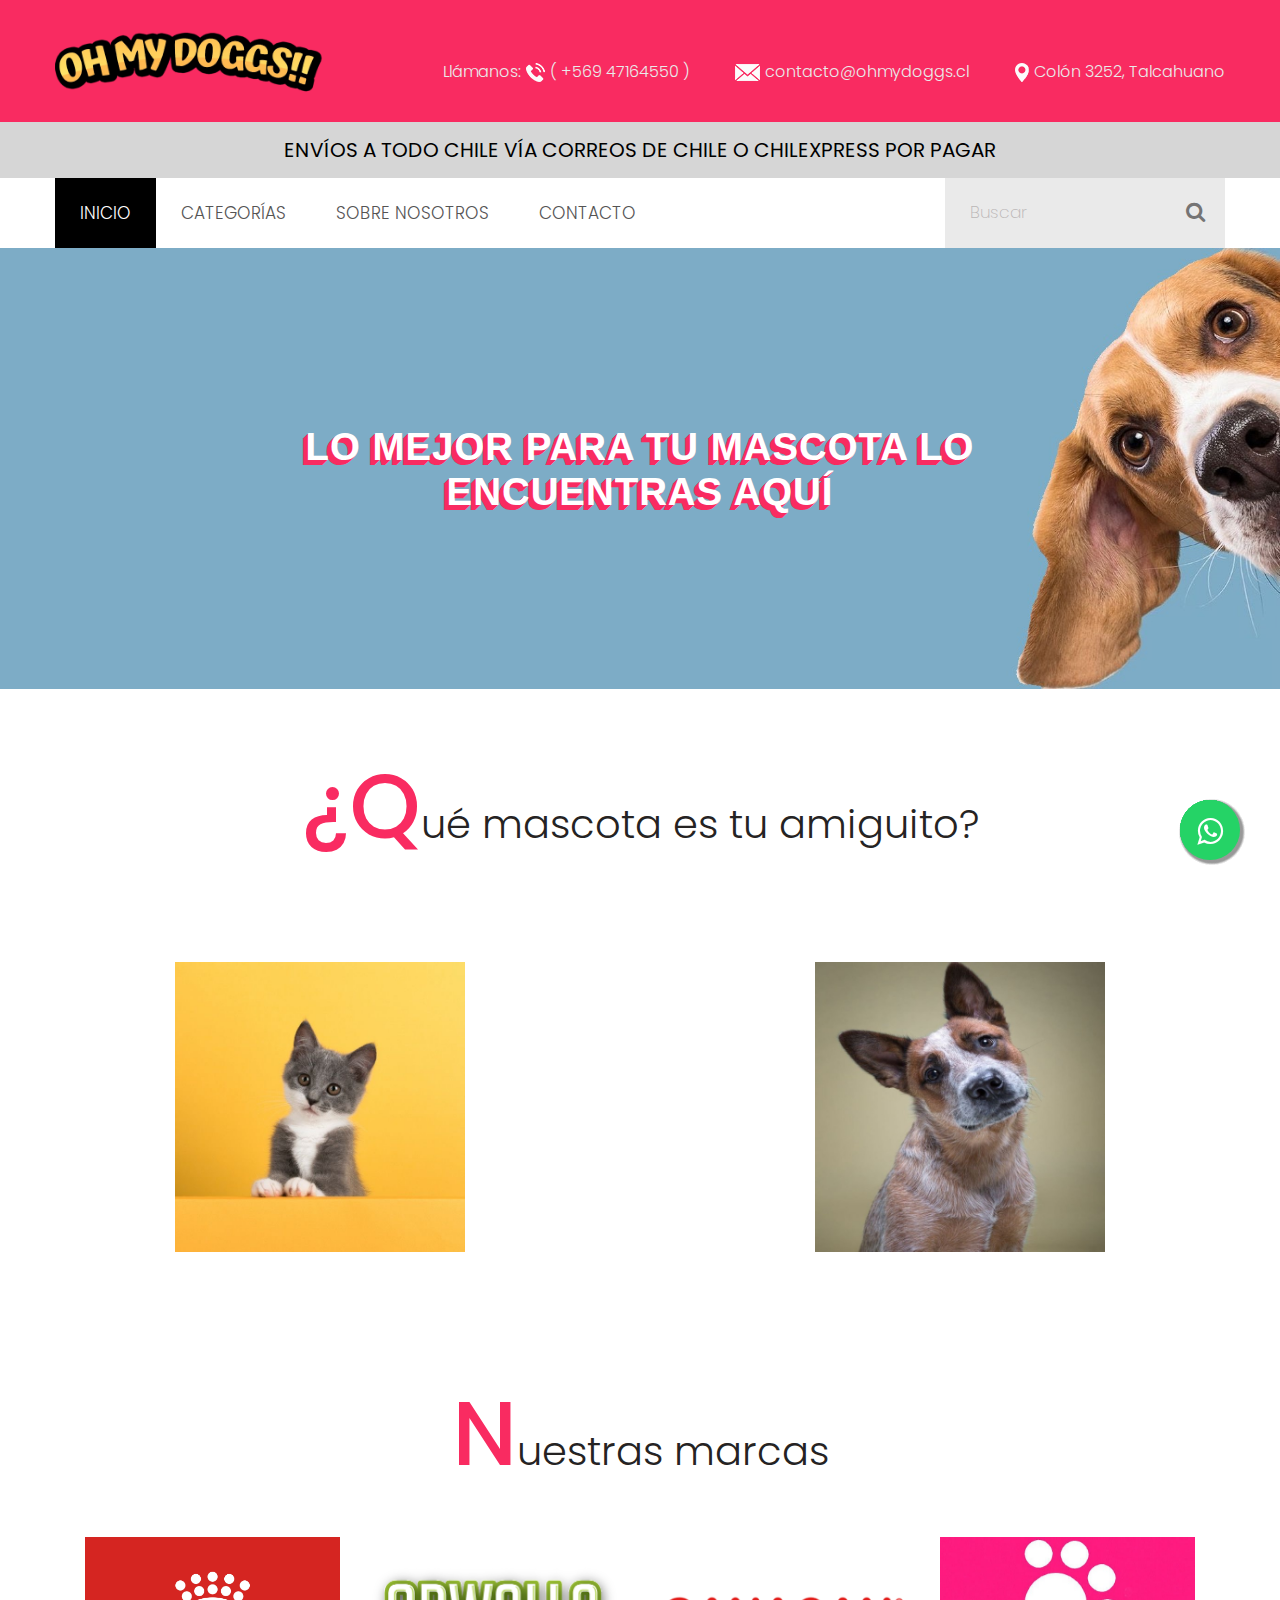
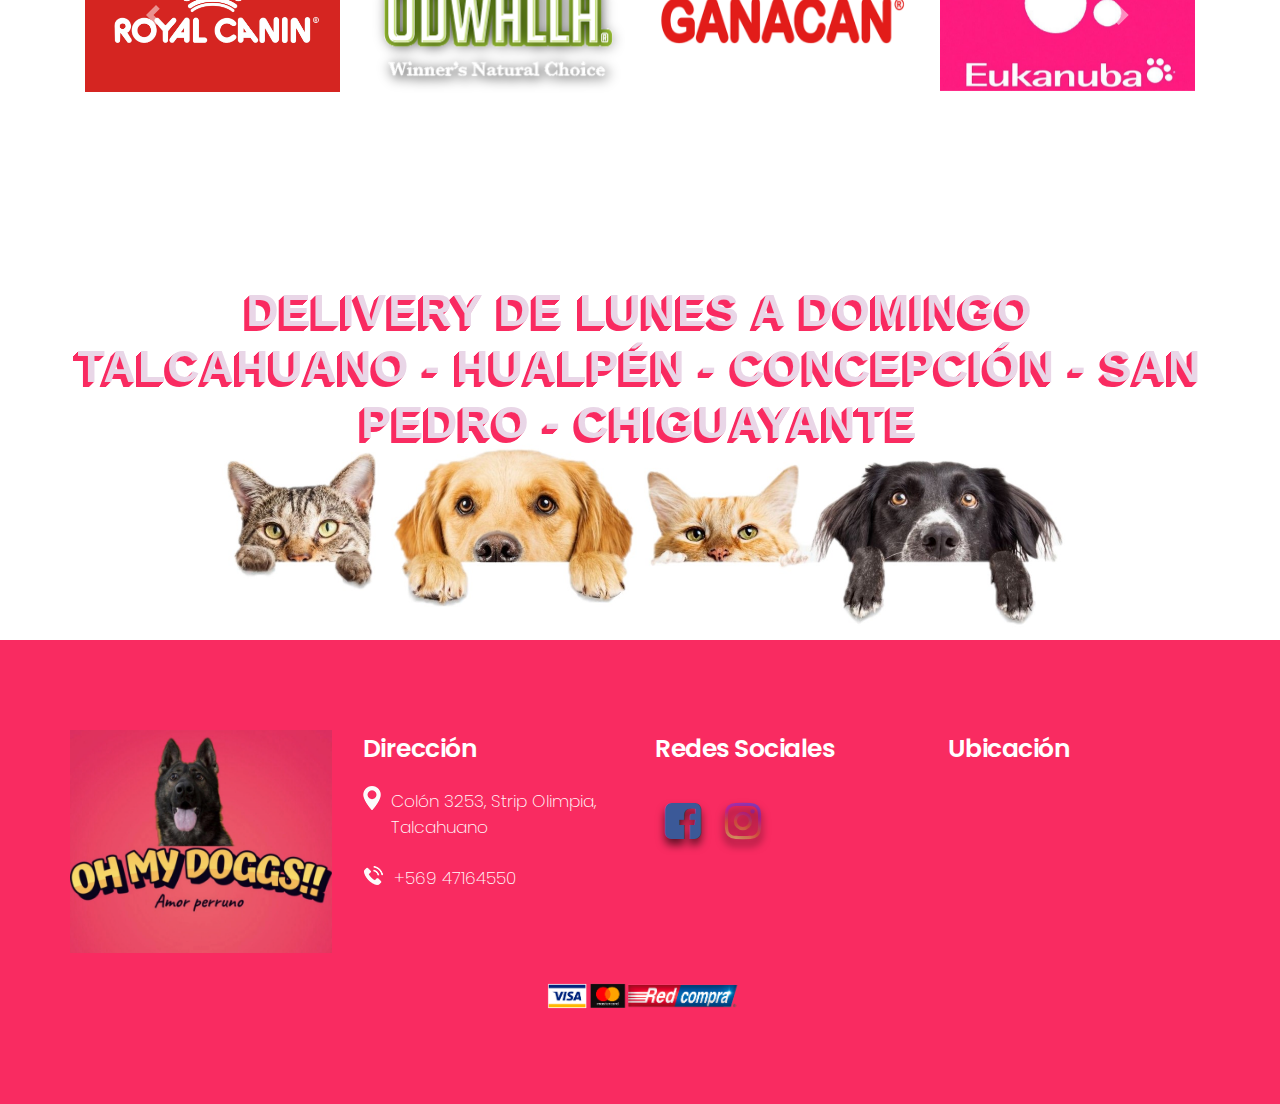
==== commit d3d16d1b: "actualizacion numero y whatsapp" ====
--- a/index.html
+++ b/index.html
@@ -6,7 +6,7 @@
    <!-- Mobile Metas -->
    <meta name="viewport" content="width=device-width, initial-scale=1, shrink-to-fit=no">
    <!-- Site Metas -->
-   <title>Loxury</title>
+   <title>OhMyDoggs</title>
    <meta name="keywords" content="">
    <meta name="description" content="">
    <meta name="author" content="">
@@ -39,7 +39,7 @@
       <!-- end loader -->
       
    <!-- whatsapp-->
-   <a href="https://api.whatsapp.com/send?phone=56942766498" class="float" target="_blank">
+   <a href="https://api.whatsapp.com/send?phone=56947164550" class="float" target="_blank">
       <i class="fa fa-whatsapp my-float"></i>
       <!-- header -->
       <header class="header">
@@ -57,7 +57,7 @@
                   <div class="full">
                       <div class="top_section_info">
                          <ul>
-                           <li>Llámanos: <img src="images/i1.png" alt="#" /> <a href="#">( +569 47264550 )</a></li>
+                           <li>Llámanos: <img src="images/i1.png" alt="#" /> <a href="#">( +569 47164550 )</a></li>
                            <li><img src="images/i2.png" alt="#" /> <a href="#">contacto@ohmydoggs.cl</a></li>
                            <li><img src="images/i3.png" alt="#" /> <a href="#">Colón 3252, Talcahuano</a></li>
                         </ul>
@@ -396,7 +396,7 @@
                      </p>
                      <p> 
                         <span class="icon"><img src="images/i1.png" alt="#" /></span>
-                        <span class="addrs">+569 47264550</span>
+                        <span class="addrs">+569 47164550</span>
                      </p>
                   </div>
                </div>
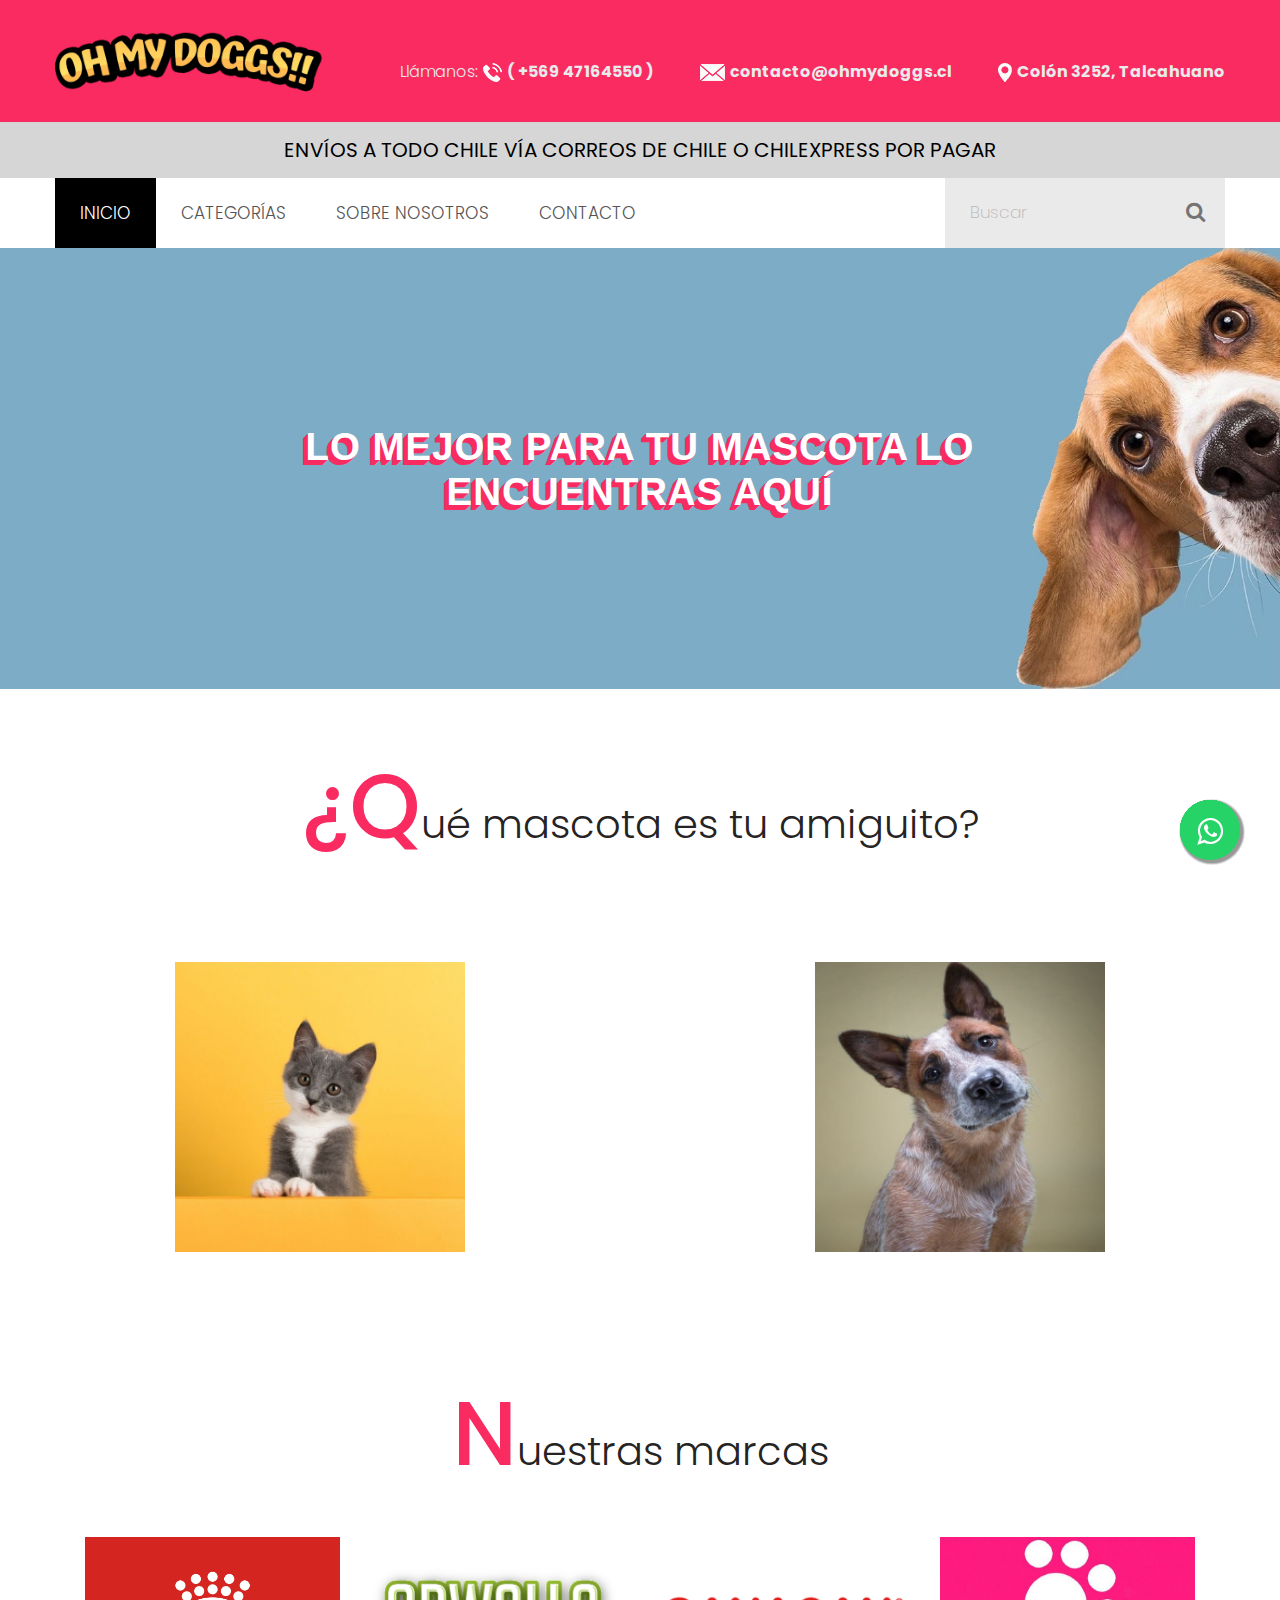
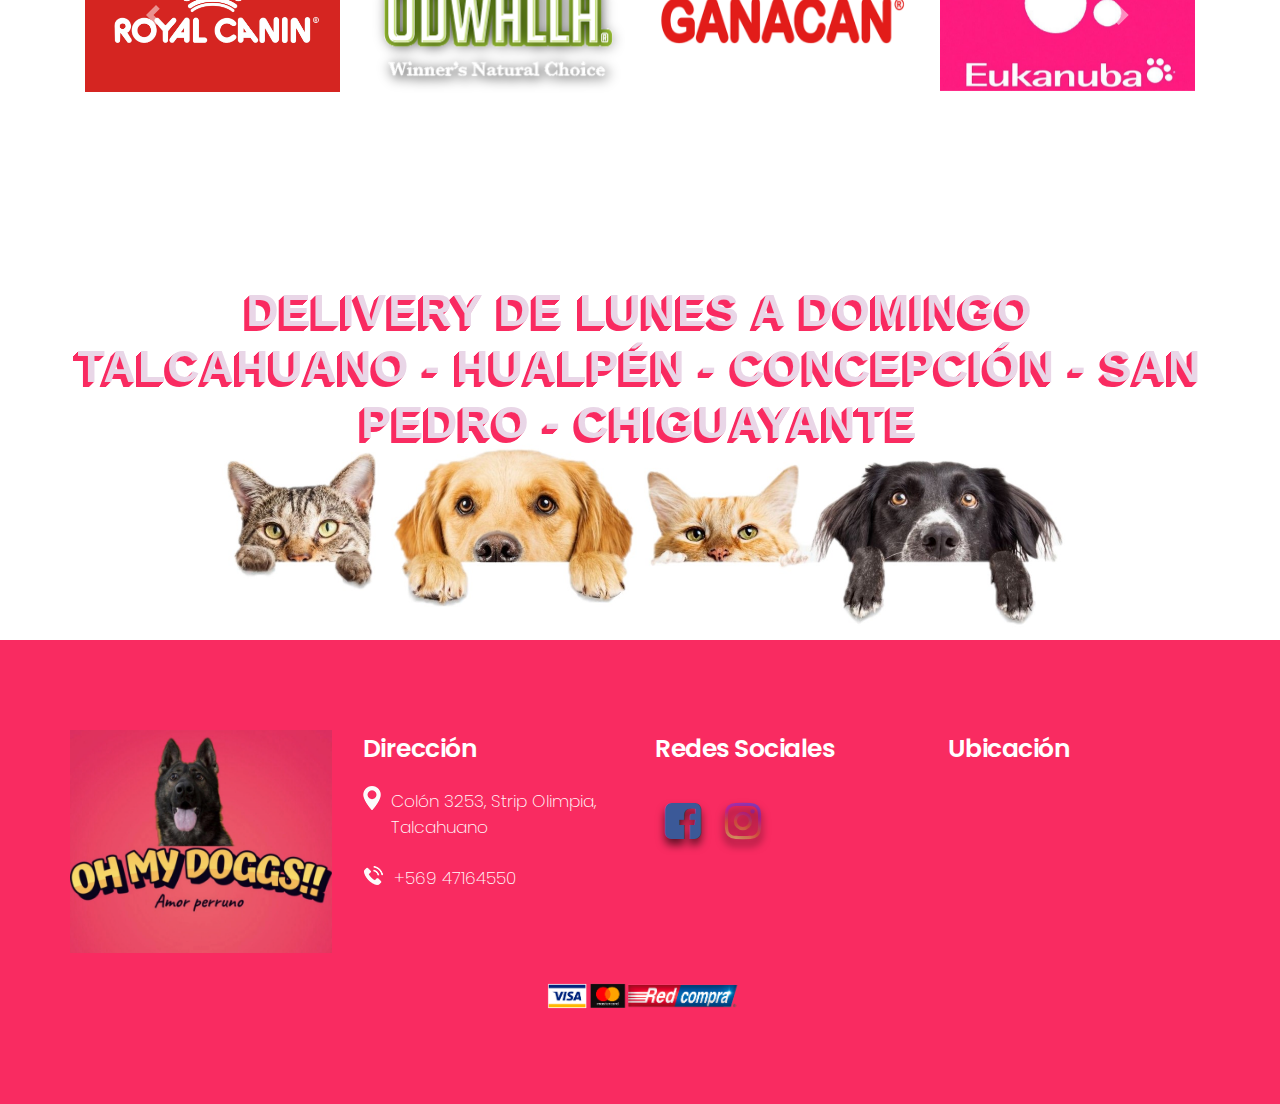
==== commit 0aab1844: "ultimo avance 06-04" ====
--- a/index.html
+++ b/index.html
@@ -57,9 +57,9 @@
                   <div class="full">
                       <div class="top_section_info">
                          <ul>
-                           <li>Llámanos: <img src="images/i1.png" alt="#" /> <a href="#">( +569 47164550 )</a></li>
-                           <li><img src="images/i2.png" alt="#" /> <a href="#">contacto@ohmydoggs.cl</a></li>
-                           <li><img src="images/i3.png" alt="#" /> <a href="#">Colón 3252, Talcahuano</a></li>
+                           <li>Llámanos: <img src="images/i1.png" alt="#" /> <a href="#" style="font-weight: bold;">( +569 47164550 )</a></li>
+                           <li><img src="images/i2.png" alt="#" /> <a href="#" style="font-weight: bold;">contacto@ohmydoggs.cl</a></li>
+                           <li><img src="images/i3.png" alt="#" /> <a href="#" style="font-weight: bold;">Colón 3252, Talcahuano</a></li>
                         </ul>
                       </div>
                   </div>
--- a/style.css
+++ b/style.css
@@ -4727,5 +4727,5 @@
         transform: scale(1.1);
         }
 
-/*carousel */
-
+/*modal */
+
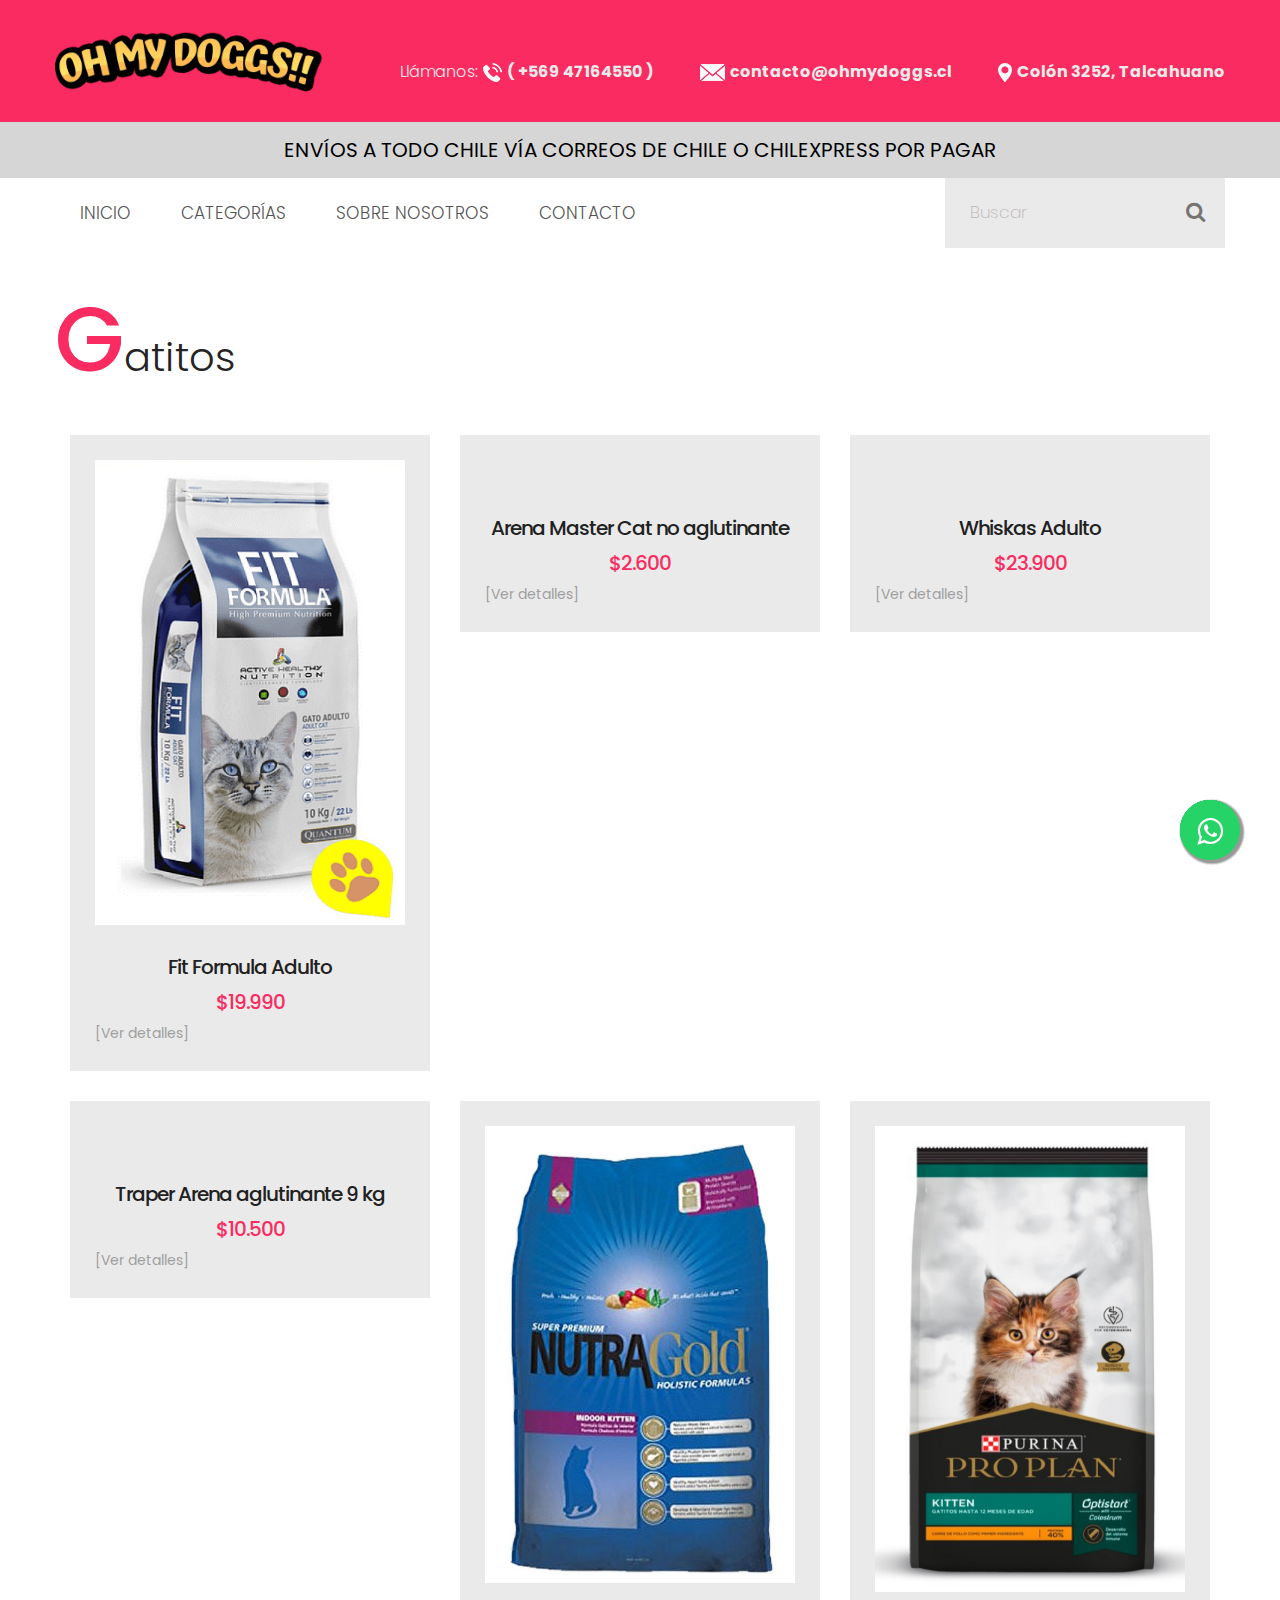
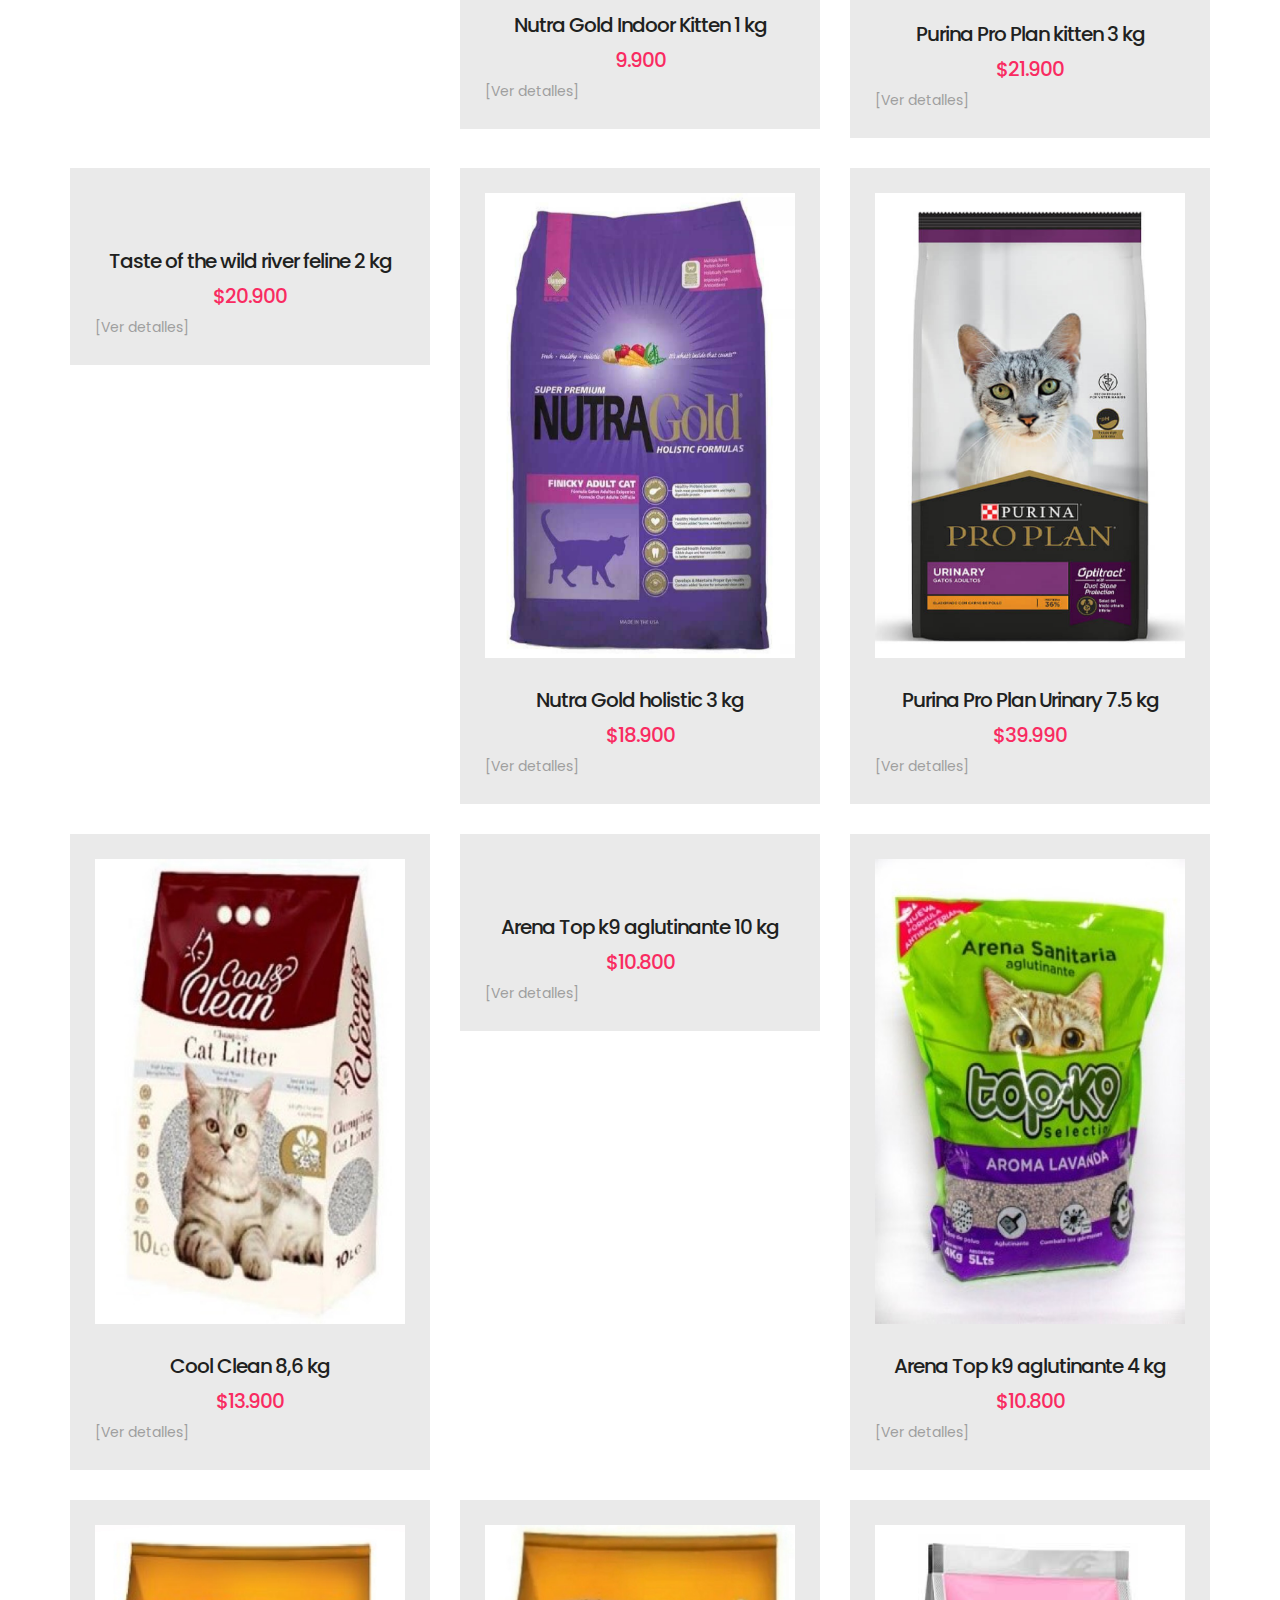
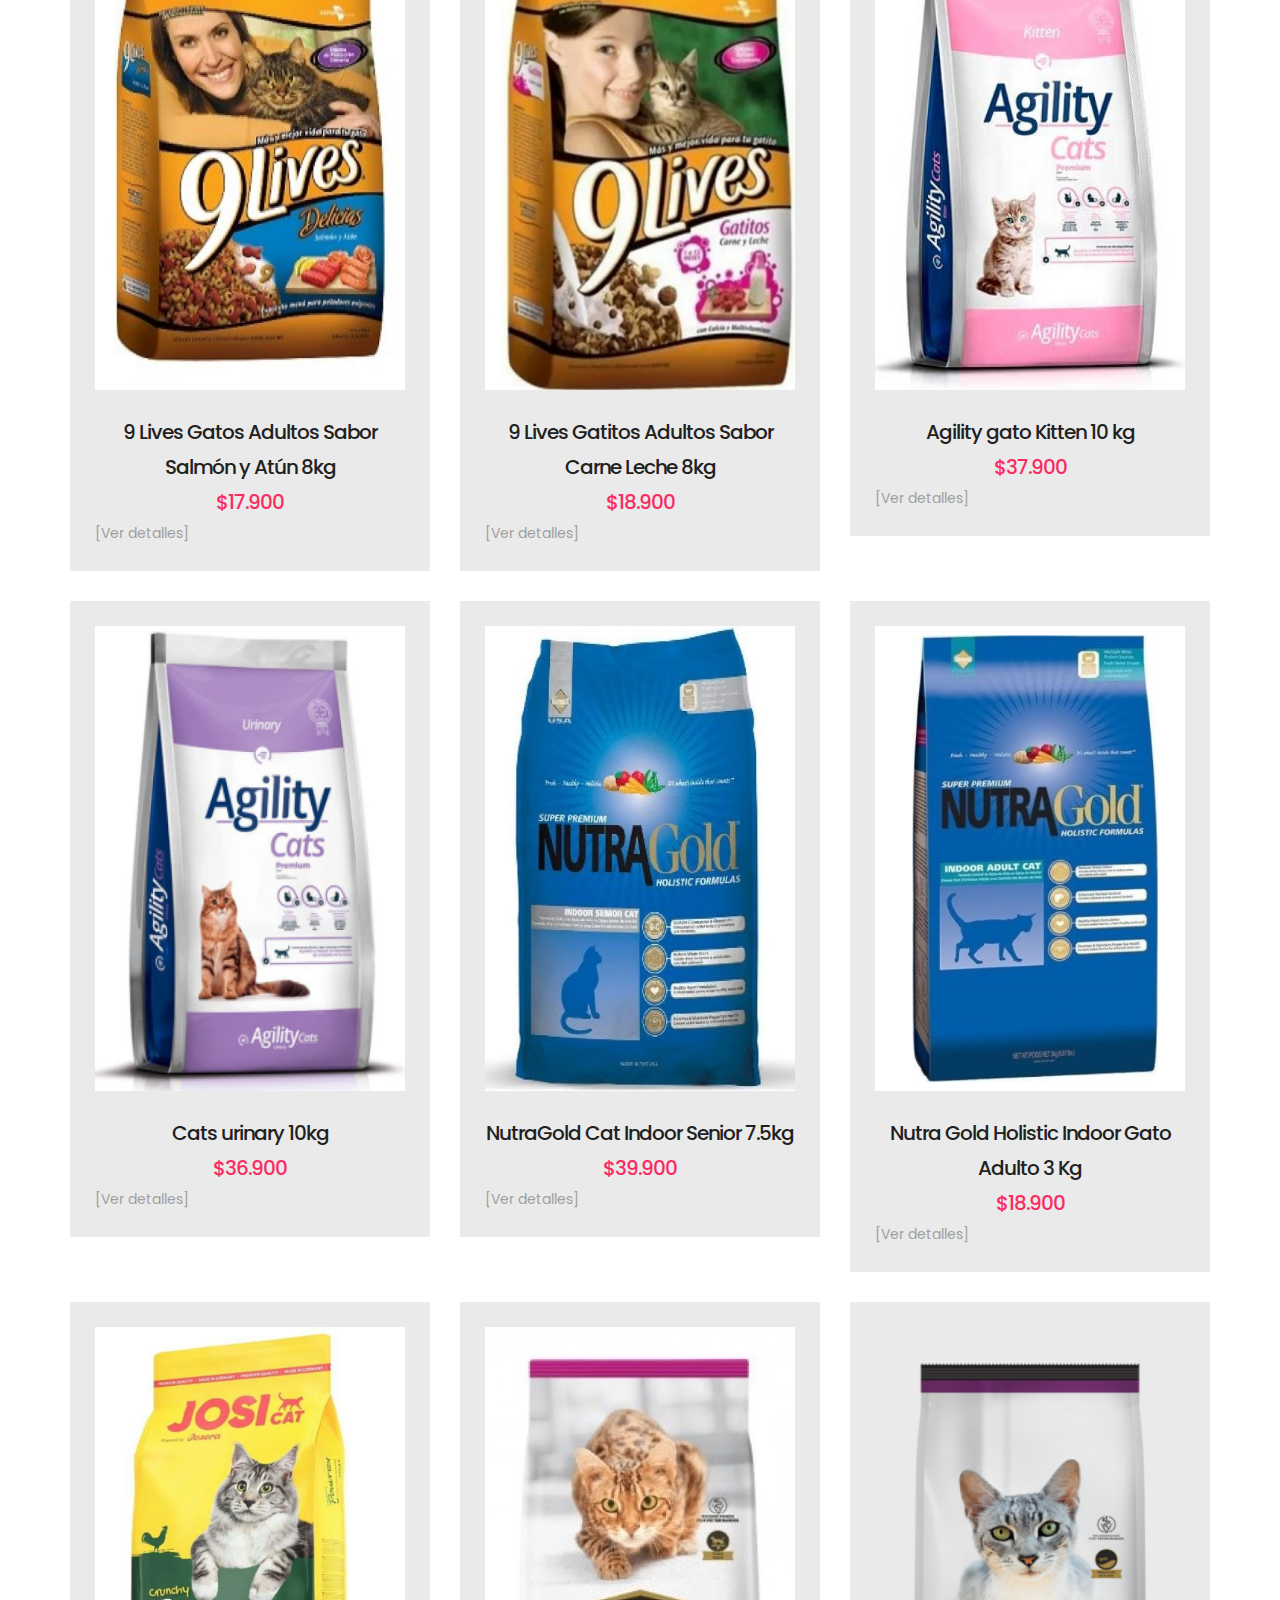
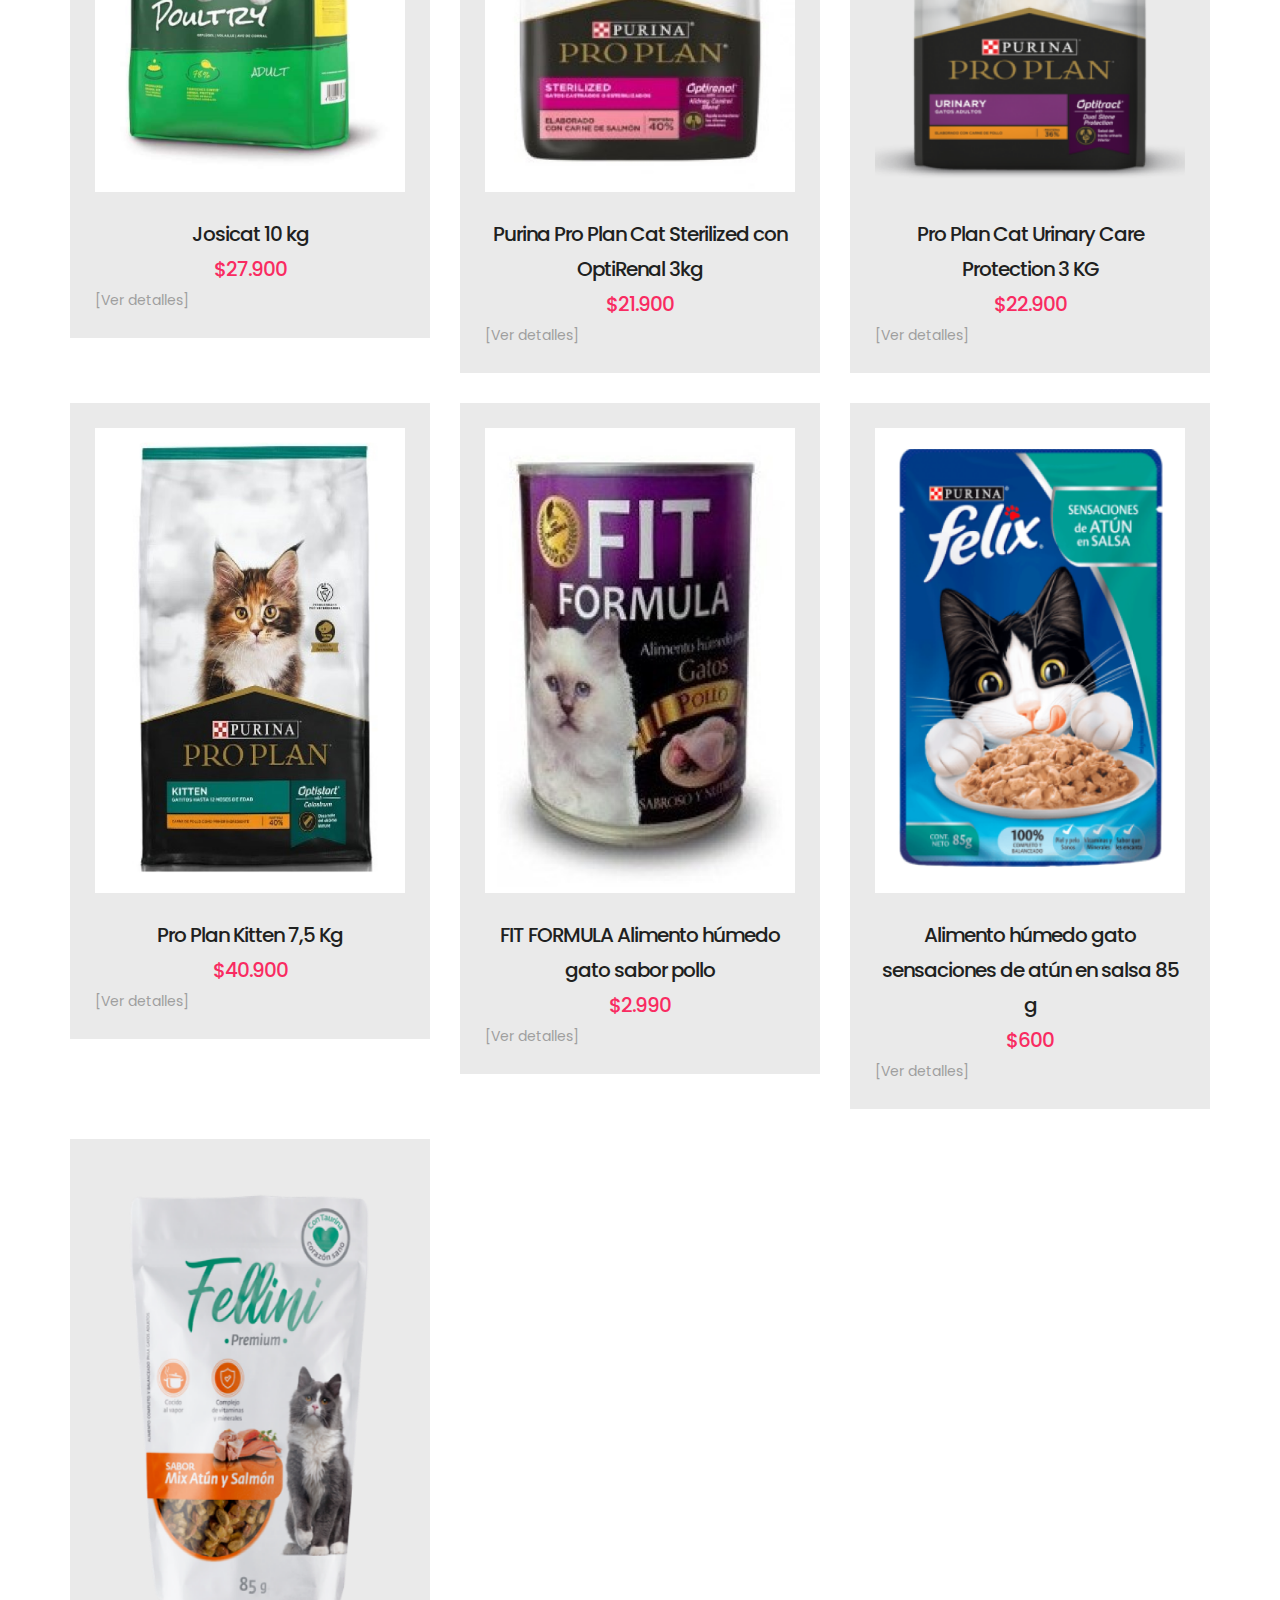
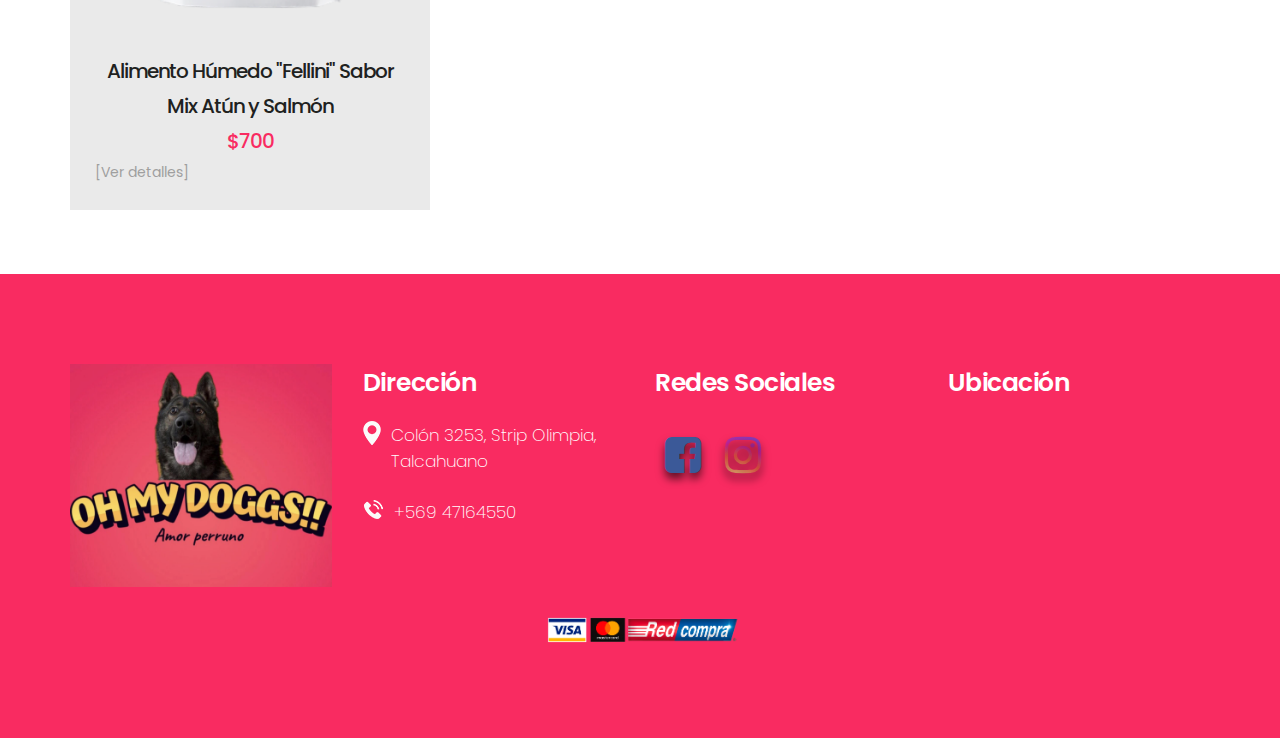
==== commit c694b9a7: "Añadido Favicon All" ====
--- a/index.html
+++ b/index.html
@@ -1,348 +1,385 @@
 <!DOCTYPE html>
 <html lang="en">
-   <!-- Basic -->
-   <meta charset="utf-8">
-   <meta http-equiv="X-UA-Compatible" content="IE=edge">
-   <!-- Mobile Metas -->
-   <meta name="viewport" content="width=device-width, initial-scale=1, shrink-to-fit=no">
-   <!-- Site Metas -->
-   <title>OhMyDoggs</title>
-   <meta name="keywords" content="">
-   <meta name="description" content="">
-   <meta name="author" content="">
-   <!-- site icon -->
-   <link rel="icon" href="images/fevicon.png" type="image/png" />
-   <!-- Bootstrap core CSS -->
-   <link href="css/bootstrap.css" rel="stylesheet">
-   <!-- FontAwesome Icons core CSS -->
-   <link href="css/font-awesome.min.css" rel="stylesheet">
-   <!-- Custom animate styles for this template -->
-   <link href="css/animate.css" rel="stylesheet">
-   <!-- Custom styles for this template -->
-   <link href="style.css" rel="stylesheet">
-   <!-- Responsive styles for this template -->
-   <link href="css/responsive.css" rel="stylesheet">
-   <!-- Colors for this template -->
-   <link href="css/colors.css" rel="stylesheet">
-   <!-- light box gallery -->
-   <link href="css/ekko-lightbox.css" rel="stylesheet">
-   <!--[if lt IE 9]>
+<!-- Basic -->
+<meta charset="utf-8">
+<meta http-equiv="X-UA-Compatible" content="IE=edge">
+<!-- Mobile Metas -->
+<meta name="viewport" content="width=device-width, initial-scale=1, shrink-to-fit=no">
+<!-- Site Metas -->
+<title>OhMyDoggs</title>
+<meta name="keywords" content="">
+<meta name="description" content="">
+<meta name="author" content="">
+<!-- site icon -->
+<link rel="icon" href="images/OhMyDoggs/perrito.jpg" type="image/png" />
+<!-- Bootstrap core CSS -->
+<link href="css/bootstrap.css" rel="stylesheet">
+<!-- FontAwesome Icons core CSS -->
+<link href="css/font-awesome.min.css" rel="stylesheet">
+<!-- Custom animate styles for this template -->
+<link href="css/animate.css" rel="stylesheet">
+<!-- Custom styles for this template -->
+<link href="style.css" rel="stylesheet">
+<!-- Responsive styles for this template -->
+<link href="css/responsive.css" rel="stylesheet">
+<!-- Colors for this template -->
+<link href="css/colors.css" rel="stylesheet">
+<!-- light box gallery -->
+<link href="css/ekko-lightbox.css" rel="stylesheet">
+<!--[if lt IE 9]>
    <script src="https://oss.maxcdn.com/libs/html5shiv/3.7.0/html5shiv.js"></script>
    <script src="https://oss.maxcdn.com/libs/respond.js/1.4.2/respond.min.js"></script>
    <![endif]-->
-   </head>
-   <body id="home_page" class="home_page">
-      <!-- loader 
+<script>
+    function vermas(id) {
+        if (id == "mas1") {
+            document.getElementById("desplegar1").style.display = "block";
+            document.getElementById("mas1").style.display = "none";
+        } else {
+            document.getElementById("desplegar1").style.display = "none";
+            document.getElementById("mas1").style.display = "inline";
+        }
+        if (id == "mas2") {
+            document.getElementById("desplegar2").style.display = "block";
+            document.getElementById("mas2").style.display = "none";
+        } else {
+            document.getElementById("desplegar2").style.display = "none";
+            document.getElementById("mas2").style.display = "inline";
+        }
+        if (id == "mas3") {
+            document.getElementById("desplegar3").style.display = "block";
+            document.getElementById("mas3").style.display = "none";
+        } else {
+            document.getElementById("desplegar3").style.display = "none";
+            document.getElementById("mas3").style.display = "inline";
+        }
+        if (id == "mas4") {
+            document.getElementById("desplegar4").style.display = "block";
+            document.getElementById("mas4").style.display = "none";
+        } else {
+            document.getElementById("desplegar4").style.display = "none";
+            document.getElementById("mas4").style.display = "inline";
+        }
+        if (id == "mas5") {
+            document.getElementById("desplegar5").style.display = "block";
+            document.getElementById("mas5").style.display = "none";
+        } else {
+            document.getElementById("desplegar5").style.display = "none";
+            document.getElementById("mas5").style.display = "inline";
+        }
+        if (id == "mas6") {
+            document.getElementById("desplegar6").style.display = "block";
+            document.getElementById("mas6").style.display = "none";
+        } else {
+            document.getElementById("desplegar6").style.display = "none";
+            document.getElementById("mas6").style.display = "inline";
+        }
+        if (id == "mas7") {
+            document.getElementById("desplegar7").style.display = "block";
+            document.getElementById("mas7").style.display = "none";
+        } else {
+            document.getElementById("desplegar7").style.display = "none";
+            document.getElementById("mas7").style.display = "inline";
+        }
+        if (id == "mas8") {
+            document.getElementById("desplegar8").style.display = "block";
+            document.getElementById("mas8").style.display = "none";
+        } else {
+            document.getElementById("desplegar8").style.display = "none";
+            document.getElementById("mas8").style.display = "inline";
+        }
+        if (id == "mas9") {
+            document.getElementById("desplegar9").style.display = "block";
+            document.getElementById("mas9").style.display = "none";
+        } else {
+            document.getElementById("desplegar9").style.display = "none";
+            document.getElementById("mas9").style.display = "inline";
+        }
+        if (id == "mas10") {
+            document.getElementById("desplegar10").style.display = "block";
+            document.getElementById("mas10").style.display = "none";
+        } else {
+            document.getElementById("desplegar10").style.display = "none";
+            document.getElementById("mas10").style.display = "inline";
+        }
+        if (id == "mas11") {
+            document.getElementById("desplegar11").style.display = "block";
+            document.getElementById("mas11").style.display = "none";
+        } else {
+            document.getElementById("desplegar11").style.display = "none";
+            document.getElementById("mas11").style.display = "inline";
+        }
+        if (id == "mas12") {
+            document.getElementById("desplegar12").style.display = "block";
+            document.getElementById("mas12").style.display = "none";
+        } else {
+            document.getElementById("desplegar12").style.display = "none";
+            document.getElementById("mas12").style.display = "inline";
+        }
+        if (id == "mas13") {
+            document.getElementById("desplegar13").style.display = "block";
+            document.getElementById("mas13").style.display = "none";
+        } else {
+            document.getElementById("desplegar13").style.display = "none";
+            document.getElementById("mas13").style.display = "inline";
+        }
+        if (id == "mas14") {
+            document.getElementById("desplegar14").style.display = "block";
+            document.getElementById("mas14").style.display = "none";
+        } else {
+            document.getElementById("desplegar14").style.display = "none";
+            document.getElementById("mas14").style.display = "inline";
+        }
+        if (id == "mas15") {
+            document.getElementById("desplegar15").style.display = "block";
+            document.getElementById("mas15").style.display = "none";
+        } else {
+            document.getElementById("desplegar15").style.display = "none";
+            document.getElementById("mas15").style.display = "inline";
+        }
+        if (id == "mas16") {
+            document.getElementById("desplegar16").style.display = "block";
+            document.getElementById("mas16").style.display = "none";
+        } else {
+            document.getElementById("desplegar16").style.display = "none";
+            document.getElementById("mas16").style.display = "inline";
+        }
+        if (id == "mas17") {
+            document.getElementById("desplegar17").style.display = "block";
+            document.getElementById("mas17").style.display = "none";
+        } else {
+            document.getElementById("desplegar17").style.display = "none";
+            document.getElementById("mas17").style.display = "inline";
+        }
+        if (id == "mas18") {
+            document.getElementById("desplegar18").style.display = "block";
+            document.getElementById("mas18").style.display = "none";
+        } else {
+            document.getElementById("desplegar18").style.display = "none";
+            document.getElementById("mas18").style.display = "inline";
+        }
+        if (id == "mas19") {
+            document.getElementById("desplegar19").style.display = "block";
+            document.getElementById("mas19").style.display = "none";
+        } else {
+            document.getElementById("desplegar19").style.display = "none";
+            document.getElementById("mas19").style.display = "inline";
+        }
+        if (id == "mas20") {
+            document.getElementById("desplegar20").style.display = "block";
+            document.getElementById("mas20").style.display = "none";
+        } else {
+            document.getElementById("desplegar20").style.display = "none";
+            document.getElementById("mas20").style.display = "inline";
+        }
+        if (id == "mas21") {
+            document.getElementById("desplegar21").style.display = "block";
+            document.getElementById("mas21").style.display = "none";
+        } else {
+            document.getElementById("desplegar21").style.display = "none";
+            document.getElementById("mas21").style.display = "inline";
+        }
+        if (id == "mas22") {
+            document.getElementById("desplegar22").style.display = "block";
+            document.getElementById("mas22").style.display = "none";
+        } else {
+            document.getElementById("desplegar22").style.display = "none";
+            document.getElementById("mas22").style.display = "inline";
+        }
+        if (id == "mas23") {
+            document.getElementById("desplegar23").style.display = "block";
+            document.getElementById("mas23").style.display = "none";
+        } else {
+            document.getElementById("desplegar23").style.display = "none";
+            document.getElementById("mas23").style.display = "inline";
+        }
+        if (id == "mas24") {
+            document.getElementById("desplegar24").style.display = "block";
+            document.getElementById("mas24").style.display = "none";
+        } else {
+            document.getElementById("desplegar24").style.display = "none";
+            document.getElementById("mas24").style.display = "inline";
+        }
+        if (id == "mas25") {
+            document.getElementById("desplegar25").style.display = "block";
+            document.getElementById("mas25").style.display = "none";
+        } else {
+            document.getElementById("desplegar25").style.display = "none";
+            document.getElementById("mas25").style.display = "inline";
+        }
+        if (id == "mas26") {
+            document.getElementById("desplegar26").style.display = "block";
+            document.getElementById("mas26").style.display = "none";
+        } else {
+            document.getElementById("desplegar26").style.display = "none";
+            document.getElementById("mas26").style.display = "inline";
+        }
+        if (id == "mas27") {
+            document.getElementById("desplegar27").style.display = "block";
+            document.getElementById("mas27").style.display = "none";
+        } else {
+            document.getElementById("desplegar27").style.display = "none";
+            document.getElementById("mas27").style.display = "inline";
+        }
+        if (id == "mas28") {
+            document.getElementById("desplegar28").style.display = "block";
+            document.getElementById("mas28").style.display = "none";
+        } else {
+            document.getElementById("desplegar28").style.display = "none";
+            document.getElementById("mas28").style.display = "inline";
+        }
+        if (id == "mas29") {
+            document.getElementById("desplegar29").style.display = "block";
+            document.getElementById("mas29").style.display = "none";
+        } else {
+            document.getElementById("desplegar29").style.display = "none";
+            document.getElementById("mas29").style.display = "inline";
+        }
+        if (id == "mas30") {
+            document.getElementById("desplegar30").style.display = "block";
+            document.getElementById("mas30").style.display = "none";
+        } else {
+            document.getElementById("desplegar30").style.display = "none";
+            document.getElementById("mas30").style.display = "inline";
+        }
+        if (id == "mas31") {
+            document.getElementById("desplegar31").style.display = "block";
+            document.getElementById("mas31").style.display = "none";
+        } else {
+            document.getElementById("desplegar31").style.display = "none";
+            document.getElementById("mas31").style.display = "inline";
+        }
+        if (id == "mas32") {
+            document.getElementById("desplegar32").style.display = "block";
+            document.getElementById("mas32").style.display = "none";
+        } else {
+            document.getElementById("desplegar32").style.display = "none";
+            document.getElementById("mas32").style.display = "inline";
+        }
+        if (id == "mas33") {
+            document.getElementById("desplegar33").style.display = "block";
+            document.getElementById("mas33").style.display = "none";
+        } else {
+            document.getElementById("desplegar33").style.display = "none";
+            document.getElementById("mas33").style.display = "inline";
+        }
+        if (id == "mas34") {
+            document.getElementById("desplegar34").style.display = "block";
+            document.getElementById("mas34").style.display = "none";
+        } else {
+            document.getElementById("desplegar34").style.display = "none";
+            document.getElementById("mas34").style.display = "inline";
+        }
+        if (id == "mas35") {
+            document.getElementById("desplegar35").style.display = "block";
+            document.getElementById("mas35").style.display = "none";
+        } else {
+            document.getElementById("desplegar35").style.display = "none";
+            document.getElementById("mas35").style.display = "inline";
+        }
+    }
+</script>
+</head>
+
+<body id="home_page" class="home_page">
+    <!-- loader 
       <div id="preloader">
          <img class="preloader" src="images/cargando (1).gif" alt="#">
       </div>-->
-      <!-- end loader -->
-      
-   <!-- whatsapp-->
-   <a href="https://api.whatsapp.com/send?phone=56947164550" class="float" target="_blank">
-      <i class="fa fa-whatsapp my-float"></i>
-      <!-- header -->
-      <header class="header">
-        <div class="header_top_section">
-           <div class="container">
-              <div class="row">
-               <div class="col-lg-3">
-                  <div class="full">
-                     <div class="logo">
-                        <a href="index.html"><img src="images/OhMyDoggs/Logo_3.png" alt="#" /></a>
-                     </div>
-                  </div>
-               </div>
-               <div class="col-lg-9 site_information">
-                  <div class="full">
-                      <div class="top_section_info">
-                         <ul>
-                           <li>Llámanos: <img src="images/i1.png" alt="#" /> <a href="#" style="font-weight: bold;">( +569 47164550 )</a></li>
-                           <li><img src="images/i2.png" alt="#" /> <a href="#" style="font-weight: bold;">contacto@ohmydoggs.cl</a></li>
-                           <li><img src="images/i3.png" alt="#" /> <a href="#" style="font-weight: bold;">Colón 3252, Talcahuano</a></li>
-                        </ul>
-                      </div>
-                  </div>
-               </div>
+    <!-- end loader -->
+
+    <!-- whatsapp-->
+    <a href="https://api.whatsapp.com/send?phone=56947164550" class="float" target="_blank">
+        <i class="fa fa-whatsapp my-float"></i>
+        <!-- header -->
+        <header class="header">
+            <div class="header_top_section">
+                <div class="container">
+                    <div class="row">
+                        <div class="col-lg-3">
+                            <div class="full">
+                                <div class="logo">
+                                    <a href="index.html"><img src="images/OhMyDoggs/Logo_3.png" alt="#" /></a>
+                                </div>
+                            </div>
+                        </div>
+                        <div class="col-lg-9 site_information">
+                            <div class="full">
+                                <div class="top_section_info">
+                                    <ul>
+                                        <li>Llámanos: <img src="images/i1.png" alt="#" /> <a href="#" style="font-weight: bold;">( +569 47164550 )</a></li>
+                                        <li><img src="images/i2.png" alt="#" /> <a href="#" style="font-weight: bold;">contacto@ohmydoggs.cl</a></li>
+                                        <li><img src="images/i3.png" alt="#" /> <a href="#" style="font-weight: bold;">Colón 3252, Talcahuano</a></li>
+                                    </ul>
+                                </div>
+                            </div>
+                        </div>
+                    </div>
+                </div>
             </div>
-           </div>
-        </div>
-
-        <div class="header_bottom_section">
-         <div class="header_top_section">
-            <div class="" style="padding-top: 15px; background-color: rgb(214, 214, 214); padding-bottom: 15px;" >
-               <div class="center">
-                 <a style="color: black; font-size: 20px; text-align: center;">ENVÍOS A TODO CHILE VÍA CORREOS DE CHILE O CHILEXPRESS POR PAGAR</a>
-               </div>
-            </div>
-         </div>
-         <div class="container">
-            
-           <div class="row" style="height: auto;">
-               <div class="col-md-12">
-                  <div class="full ">
-                     <div class="main_menu">
-                        <nav class="navbar navbar-inverse navbar-toggleable-md">
-                           <button class="navbar-toggler" type="button" data-toggle="collapse" data-target="#cloapediamenu" aria-controls="cloapediamenu" aria-expanded="false" aria-label="Toggle navigation">
+
+            <div class="header_bottom_section">
+                <div class="header_top_section">
+                    <div class="" style="padding-top: 15px; background-color: rgb(214, 214, 214); padding-bottom: 15px;">
+                        <div class="center">
+                            <a style="color: black; font-size: 20px;">ENVÍOS A TODO CHILE VÍA CORREOS DE CHILE O CHILEXPRESS POR PAGAR</a>
+                        </div>
+                    </div>
+                </div>
+                <div class="container">
+
+                    <div class="row" style="height: auto;">
+                        <div class="col-md-12">
+                            <div class="full ">
+                                <div class="main_menu">
+                                    <nav class="navbar navbar-inverse navbar-toggleable-md">
+                                        <button class="navbar-toggler" type="button" data-toggle="collapse" data-target="#cloapediamenu" aria-controls="cloapediamenu" aria-expanded="false" aria-label="Toggle navigation">
                            <span class="float-left">Menu</span>
                            <span class="float-right"><i class="fa fa-bars"></i> <i class="fa fa-close"></i></span>
                            </button>
-                           <div class="collapse navbar-collapse justify-content-md-center" id="cloapediamenu">
-                              <ul class="navbar-nav">
-                                 <li class="nav-item active">
-                                    <a class="nav-link" href="index.html">Inicio</a>
-                                 </li>
-                                 <div class="dropdown nav-item">
-                                    <a class="nav-link color-grey-hover" >Categorías</a>
-                                    <div class="dropdown-content">
-                                       <a class="nav-link color-grey-hover" href="gatitos.html">Gatito</a>
-                                       <a class="nav-link color-grey-hover" href="perritos.html">Perrito</a>
-                                       <a class="nav-link color-grey-hover" href="accesorios.html">Accesorios</a>                                        
-                                    </div>
-                                  </div>
-                                 <li class="nav-item">
-                                    <a class="nav-link color-aqua-hover" href="about.html">Sobre nosotros</a>
-                                 </li>
-                                 <li class="nav-item">
-                                    <a class="nav-link color-grey-hover" href="contact.html">Contacto</a>
-                                 </li>
-                              </ul>
-                           </div>
-                        </nav>
-                     </div>
-                     <div class="search_bar">
-                        <form action="index.html">
-                           <input type="text" class="search_field" placeholder="Buscar" required />
-                           <button class="search_button" type="button"><i class="fa fa-search"></i></button>
-                        </form>
-                     </div>
-                  </div>
-               </div>
-            </div>
-         </div>
-      </header>
-      <!-- end header -->
-      <!-- slider -->
-      <section >
-         <div class="container-fluid">
-            <div class="row container-img">
-               <div id="col-md-3 col-sm-12">
-                  <div>
-                     <img src="images/OhMyDoggs/Portada.jpg" class="image" />
-                     
-                  </div>
-                  <div>                          
-                     <a class="txtportada ">LO MEJOR PARA TU MASCOTA LO ENCUENTRAS AQUÍ</a>
-                     <!--<a class="txtportada item-2">Tenemos los mejores precios para ti</a>
-                     <a class="txtportada item-3">Hacemos feliz a tu mascota</a>-->
-                 </div>
-               </div>
-            </div>
-         </div>
-      </section>
-      <!-- end slider -->
-
-      <!-- about section -->
-      <section class="layout_padding section padding_bottom_0">
-         <div class="container">
-            <div class="row fadeTop" id="scroll-content">
-                  <div class="full text-center texto"  >
-                  <h2>¿Qué mascota es tu amiguito?</h2>
-                  </div>
-            </div>
-         </div>
-      </section>
-      <!-- end about section -->
-
-      <!-- section --> 
-      <section class="layout_padding padding_bottom_0" style="background: #ffffff;">         
-         <div class="flex-container">
-            <div class="col-md-3 container"> 
-                  <div>
-                     <img src="images/OhMyDoggs/Gatito.jpg" alt="" class="image">
-                     <div class="overlay">
-                       <div class="btn-gp">                          
-                        <a href="gatitos.html" style="color: honeydew;" >Gatito</a>
-                        </div>
-                     </div>
-                  </div>
-            </div>
-            <div class="col-md-3 container"> 
-                  <div>
-                     <img src="images/OhMyDoggs/perrito.jpg" alt="" class="image" >
-                     <div class="overlay">
-                        <div class="btn-gp" >                          
-                        <a href="perritos.html" style="color: honeydew;">Perrito</a>
-                        </div>
-                     </div>
-                  </div>
-            </div>
-         </div>
-      </section>
-      <!-- end section -->
-      <section class="layout_padding section padding_bottom_0">
-         <div class="container">
-            <div class="row">
-                  <div class="full text-center texto" >
-                  <h2>Nuestras marcas</h2>
-                  </div>
-            </div>
-         </div>
-      </section>
-   <section style="background-color: #ffffff;"> 
-      <div class="container" style="padding-block: 3%; padding-bottom: 0%; " >
-         <div id="myCarousel" class="carousel slide " data-ride="carousel" data-interval="4000">
-             <div class="carousel-inner row w-100 mx-auto" role="listbox" >
-                 <div class="carousel-item col-md-3 " >
-                    <div class="panel panel-default">
-                       <div class="panel-thumbnail">
-                         <a href="#" title="image 1" class="thumb">
-                           <img class="img-fluid mx-auto d-block" src="images/marcas/Fitformulalogo.png" alt="slide 1">
-                         </a>
-                       </div>
-                     </div>
-                 </div>
-                 <div class="carousel-item col-md-3 ">
-                    <div class="panel panel-default">
-                       <div class="panel-thumbnail">
-                         <a href="#" title="image 3" class="thumb">
-                          <img class="img-fluid mx-auto d-block" src="images/marcas/bokato.png" alt="slide 2">
-                         </a>
-                       </div>
-                     </div>
-                 </div>
-                 <div class="carousel-item col-md-3 ">
-                    <div class="panel panel-default">
-                       <div class="panel-thumbnail">
-                         <a href="#" title="image 4" class="thumb">
-                          <img class="img-fluid mx-auto d-block" src="images/marcas/masterdog.png" alt="slide 3">
-                         </a>
-                       </div>
-                     </div>
-                 </div>
-                 <div class="carousel-item col-md-3 active">
-                     <div class="panel panel-default">
-                       <div class="panel-thumbnail">
-                         <a href="#" title="image 5" class="thumb">
-                          <img class="img-fluid mx-auto d-block" src="images/marcas/royalcanin.png" alt="slide 4">
-                         </a>
-                       </div>
-                     </div>
-                 </div>
-                 <div class="carousel-item col-md-3 ">
-                   <div class="panel panel-default">
-                       <div class="panel-thumbnail">
-                         <a href="#" title="image 6" class="thumb">
-                           <img class="img-fluid mx-auto d-block" src="images/marcas/odwalla.png" alt="slide 5">
-                         </a>
-                       </div>
-                     </div>
-                 </div>
-                 <div class="carousel-item col-md-3 ">
-                    <div class="panel panel-default">
-                       <div class="panel-thumbnail">
-                         <a href="#" title="image 7" class="thumb">
-                           <img class="img-fluid mx-auto d-block" src="images/marcas/ganacan.png" alt="slide 6">
-                         </a>
-                       </div>
-                     </div>
-                 </div>
-                 <div class="carousel-item col-md-3">
-                    <div class="panel panel-default">
-                       <div class="panel-thumbnail">
-                         <a href="#" title="image 8" class="thumb">
-                           <img class="img-fluid mx-auto d-block" src="images/marcas/eukanuba.jpg" alt="slide 7">
-                         </a>
-                       </div>
-                     </div>
-                 </div>
-                 <div class="carousel-item col-md-3">
-                  <div class="panel panel-default">
-                     <div class="panel-thumbnail">
-                       <a href="#" title="image 8" class="thumb">
-                         <img class="img-fluid mx-auto d-block" src="images/marcas/dockennedy.jpg" alt="slide 7">
-                       </a>
-                     </div>
-                   </div>
-               </div>
-               <div class="carousel-item col-md-3">
-                  <div class="panel panel-default">
-                     <div class="panel-thumbnail">
-                       <a href="#" title="image 8" class="thumb">
-                         <img class="img-fluid mx-auto d-block" src="images/marcas/logo_proplan.png" alt="slide 7">
-                       </a>
-                     </div>
-                   </div>
-               </div>
-               <div class="carousel-item col-md-3">
-                  <div class="panel panel-default">
-                     <div class="panel-thumbnail">
-                       <a href="#" title="image 8" class="thumb">
-                         <img class="img-fluid mx-auto d-block" src="images/marcas/alfadogs.png" alt="slide 7">
-                       </a>
-                     </div>
-                   </div>
-               </div>
-               <div class="carousel-item col-md-3">
-                  <div class="panel panel-default">
-                     <div class="panel-thumbnail">
-                       <a href="#" title="image 8" class="thumb">
-                         <img class="img-fluid mx-auto d-block" src="images/marcas/biljac.png" alt="slide 7">
-                       </a>
-                     </div>
-                   </div>
-               </div>
-               <div class="carousel-item col-md-3">
-                  <div class="panel panel-default">
-                     <div class="panel-thumbnail">
-                       <a href="#" title="image 8" class="thumb">
-                         <img class="img-fluid mx-auto d-block" src="images/marcas/TOW.png" alt="slide 7">
-                       </a>
-                     </div>
-                   </div>
-               </div>
-               <div class="carousel-item col-md-3">
-                  <div class="panel panel-default">
-                     <div class="panel-thumbnail">
-                       <a href="#" title="image 8" class="thumb">
-                         <img class="img-fluid mx-auto d-block" src="images/marcas/josera.jpg" alt="slide 7">
-                       </a>
-                     </div>
-                   </div>
-               </div>
-             </div>
-             <a class="carousel-control-prev" href="#myCarousel" role="button" data-slide="prev">
-                 <span class="carousel-control-prev-icon" aria-hidden="true"></span>
-                 <span class="sr-only">Previous</span>
-             </a>
-             <a class="carousel-control-next text-faded" href="#myCarousel" role="button" data-slide="next">
-                 <span class="carousel-control-next-icon" aria-hidden="true"></span>
-                 <span class="sr-only">Next</span>
-             </a>
-         </div>
-     </div>
-   </section>
-   <section >
-      <div class="container-fluid">
-         <div class="row container-img">
-            <div id="col-md-3 col-sm-12">                        
-                  <a class="txtdelivery">DELIVERY DE LUNES A DOMINGO</br>
-                  TALCAHUANO - HUALPÉN - CONCEPCIÓN - SAN PEDRO - CHIGUAYANTE</a>
-                  <img src="images/OhMyDoggs/delivery1.jpg" class="image" />
-            </div>
-         </div>
-      </div>
-   </section>
-     
-     
-      <!-- section 
+                                        <div class="collapse navbar-collapse justify-content-md-center" id="cloapediamenu">
+                                            <ul class="navbar-nav">
+                                                <li class="nav-item">
+                                                    <a class="nav-link" href="index.html">Inicio</a>
+                                                </li>
+                                                <div class="dropdown nav-item">
+                                                    <a class="nav-link color-grey-hover">Categorías</a>
+                                                    <div class="dropdown-content">
+                                                        <a class="nav-link color-grey-hover" href="gatitos.html">Gatito</a>
+                                                        <a class="nav-link color-grey-hover" href="perritos.html">Perrito</a>
+                                                        <a class="nav-link color-grey-hover" href="accesorios.html">Accesorios</a>
+                                                    </div>
+                                                </div>
+                                                <li class="nav-item">
+                                                    <a class="nav-link color-aqua-hover" href="about.html">Sobre nosotros</a>
+                                                </li>
+                                                <li class="nav-item">
+                                                    <a class="nav-link color-grey-hover" href="contact.html">Contacto</a>
+                                                </li>
+                                            </ul>
+                                        </div>
+                                    </nav>
+                                </div>
+                                <div class="search_bar">
+                                    <form action="index.html">
+                                        <input type="text" class="search_field" placeholder="Buscar" required />
+                                        <button class="search_button" type="button"><i class="fa fa-search"></i></button>
+                                    </form>
+                                </div>
+                            </div>
+                        </div>
+                    </div>
+                </div>
+        </header>
+        <!-- end header -->
+        <!-- inner page -->
+
+        <!-- end inner page -->
+        <!-- section 
       <section class="layout_padding section padding_bottom_0">
          <div class="container">
             <div class="row">
                <div class="col-lg-12">
-                  <div class="full heading_s1">
-                     <h2>Our Shop</h2>
-                  </div>
                   <div class="full">
                      <p class="large">Lorem Ipsum is simply dummy text of the printing and typesetting industry. Lorem Ipsum has been the industry's standard dummy text ever since the 1500s, when an unknown printer took a galley of type and</p>
                   </div>
@@ -350,101 +387,351 @@
             </div>
          </div>
       </section>-->
-      <!-- end section -->
-       
-       <!-- section 
-      <section class="layout_padding haf_layout section">
-         <div class="container-fluid">
-            <div class="row">
-              <div class="col-md-11">
-                 <div class="row">
-                   <div class="container">
-                    <div class="col-md-8">
-                     <div class="full banner_section">
-                         <h3>Best <span style="color: #72dd78 !important;">Jewellery Shop</span></h3>
-                         <p>Lorem Ipsum is simply dummy text of the printing and typesetting industry. Lorem Ipsum has been the industry's standard dummy text ever since the 1500s, when an unknown printer took a galley of type and</p>
-                     </div>
-                    </div>
-                 </div>
-                  </div>
-                 <img class="img-responsive" src="images/bg1.jpg" alt="#" />
-              </div>
+        <!-- end section -->
+        <!-- section -->
+        <section class=" haf_layout section">
+            <section class="padding_bottom_0">
+                <div class="container">
+                    <div class="row fadeTop" id="scroll-content">
+                        <div class="full texto">
+                            <h2>Gatitos</h2>
+                        </div>
+                    </div>
+                </div>
+            </section>
+            <div class="container">
+                <div class="row product_section">
+                    <div class="col-md-4">
+                        <div class="full product_blog margin_top_30">
+                            <img class="zoom" src="images/Productos_ Editadas/gatitos/fit gato 10kg adulto.png" width="320" alt="" />
+                            <h3>Fit Formula Adulto<span style="color: #f92b61 !important;"> </br>$19.990</span></h3>
+                            <a onclick="vermas('mas1');return false; " id="mas1">[Ver detalles]</a>
+                            <p id="desplegar1" style="display:none; font-size: 15px;">FIT Fórmula MR Gatos, es un alimento completo y balanceado desarrollado con ingredientes de alta digestibilidad, satisfaciendo todos los requerimientos nutricionales de su gato desde el año de vida.</br><span style="font-weight: bold; font-style: italic; font-size: 12px;">Ingredientes:</br></span>                                <span style="font-style: italic; font-size: 12px;">Cuatro fuentes proteicas (carne, pollo, salmón y huevos), que aseguran la presencia de todos los aminoácidos esenciales para un mejor desarrollo. Estracto de Yucca schidigera, que mejora la consistencia de las deposiciones, dejándolas más firmes, mejor conformadas y disminuyendo su olor de manera natural.</span>
+                                <a onclick="vermas('menos1'); return false;" id="menos1">... [ocultar]</a></p>
+                        </div>
+                    </div>
+                    <div class="col-md-4">
+                        <div class="full product_blog margin_top_30">
+                            <img class="zoom" src="images/Productos_ Editadas/gatitos/12022021-_DSC7221.jpg" width="320" alt="" />
+                            <h3>Arena Master Cat no aglutinante<span style="color: #f92b61 !important;"> </br>$2.600</span></h3>
+                            <a onclick="vermas('mas2');return false; " id="mas2">[Ver detalles]</a>
+                            <p id="desplegar2" style="display:none; font-size: 15px;"> ...<a onclick="vermas('menos2'); return false;" id="menos2">... [ocultar]</a></p>
+                        </div>
+                    </div>
+                    <div class="col-md-4">
+                        <div class="full product_blog margin_top_30">
+                            <img class="zoom" src="images/Productos_ Editadas/gatitos/12022021-_DSC7228.jpg" width="320" alt="" />
+                            <h3>Whiskas Adulto<span style="color: #f92b61 !important;"> </br>$23.900</span></h3>
+                            <a onclick="vermas('mas3');return false; " id="mas3">[Ver detalles]</a>
+                            <p id="desplegar3" style="display:none; font-size: 15px;"> ...</br><span style="font-weight: bold; font-style: italic; font-size: 12px;">Ingredientes:</br></span> <span style="font-style: italic; font-size: 12px;">...</span>
+                                <a onclick="vermas('menos3'); return false;" id="menos3">... [ocultar]</a></p>
+                        </div>
+                    </div>
+                    <div class="col-md-4">
+                        <div class="full product_blog margin_top_30">
+                            <img class="zoom" src="images/Productos_ Editadas/gatitos/12022021-_DSC7272.jpg" width="320" alt="" />
+                            <h3>Traper Arena aglutinante 9 kg<span style="color: #f92b61 !important;"> </br>$10.500</span></h3>
+                            <a onclick="vermas('mas4');return false; " id="mas4">[Ver detalles]</a>
+                            <p id="desplegar4" style="display:none; font-size: 15px;"> NUEVA FORMULA: Producto natural de calidad superior que entrega la higiene y confort que tú y tu gato merecen.</br> Sus finos gránulos brindan una sensación natural y 99% libre de polvo. Máxima Fuerza y Rapidez Aglomerante:
+                                Forma bolos compactos y fácilmente removibles, que dejan el resto de la arena limpia y libre de mal olor, mejorando el rendimiento.</br>
+                                Con Sistema de Protección 4X: Protege contra el olor a amoniaco, fecas y orina con máximo poder absorbente (hasta 3 veces su peso en agua). Fórmula Multi Gatos: Ideal para hogares con más de 1 gato.
+                                <a onclick="vermas('menos4'); return false;" id="menos4">... [ocultar]</a></p>
+                        </div>
+                    </div>
+                    <div class="col-md-4">
+                        <div class="full product_blog margin_top_30">
+                            <img class="zoom" src="images/Productos_ Editadas/gatitos/indoor-kitten.jpg" width="320" alt="" />
+                            <h3>Nutra Gold Indoor Kitten 1 kg<span style="color: #f92b61 !important;"> </br>9.900</span></h3>
+                            <a onclick="vermas('mas5');return false; " id="mas5">[Ver detalles]</a>
+                            <p id="desplegar5" style="display:none; font-size: 15px;"> ...</br><span style="font-weight: bold; font-style: italic; font-size: 12px;">Ingredientes:</br></span> <span style="font-style: italic; font-size: 12px;">...</span>
+                                <a onclick="vermas('menos5'); return false;" id="menos5">... [ocultar]</a></p>
+                        </div>
+                    </div>
+                    <div class="col-md-4">
+                        <div class="full product_blog margin_top_30">
+                            <img class="zoom" src="images/Productos_ Editadas/gatitos/kitten-optistart.jpg" width="320" alt="" />
+                            <h3>Purina Pro Plan kitten 3 kg<span style="color: #f92b61 !important;"> </br>$21.900</span></h3>
+                            <a onclick="vermas('mas6');return false; " id="mas6">[Ver detalles]</a>
+                            <p id="desplegar6" style="display:none; font-size: 15px;"> Alimento balanceado para gatos en crecimiento de hasta 12 meses de edad y hembras gestantes o lactantes. Formulado con una mezcla innovadora de nutrientes, como el calostro rico en anticuerpos naturales. Esta mezcla única ayuda
+                                a extender la protección que empezó con la leche materna, reforzando la salud intestinal del gatito y ayudando a reducir el riesgo de trastornos digestivos.
+                                <a onclick="vermas('menos6'); return false;" id="menos6">... [ocultar]</a></p>
+                        </div>
+                    </div>
+                    <div class="col-md-4">
+                        <div class="full product_blog margin_top_30">
+                            <img class="zoom" src="images/Productos_ Editadas/gatitos/canyon-river-dry-feline-recipe.png" width="320" alt="" />
+                            <h3>Taste of the wild river feline 2 kg<span style="color: #f92b61 !important;"> </br>$20.900</span></h3>
+                            <a onclick="vermas('mas7');return false; " id="mas7">[Ver detalles]</a>
+                            <p id="desplegar7" style="display:none; font-size: 15px;"> Taste of the Wild – Canyon River Feline es un pienso de EEUU para gatos de trucha y salmón ahumado. Está enriquecido con batatas y guisantes, y no contiene cereales. Ofrece una alimentación óptima en todas las fases de la vida
+                                del gato. En alto contenido en proteínas asegura que tu gato tenga vitalidad y buen salud. Antioxidantes naturales favorecen el sistema inmunológico de tu gato. Este pienso Taste of the Wild ha sido elaborado en concordancia
+                                a su alimentación originaria teniendo en cuenta también el nuevo modo de vida de gato en el que es menos activo y recibe regularmente comida.</br>
+                                <span style="font-weight: bold; font-style: italic; font-size: 12px;">Ingredientes:</br></span> <span style="font-style: italic; font-size: 12px;">Trucha delicada y salmón ahumado – Los ingredientes seleccionados se componen de proteínas y grasas fácilmente digeribles que su gato usa óptimamente como fuente energética.</span>
+                                <a onclick="vermas('menos7'); return false;" id="menos7">... [ocultar]</a></p>
+                        </div>
+                    </div>
+                    <div class="col-md-4">
+                        <div class="full product_blog margin_top_30">
+                            <img class="zoom" src="images/Productos_ Editadas/gatitos/nutra-gold-finicky-adult-cat.jpg" width="320" alt="" />
+                            <h3>Nutra Gold holistic 3 kg<span style="color: #f92b61 !important;"> </br>$18.900</span></h3>
+                            <a onclick="vermas('mas8');return false; " id="mas8">[Ver detalles]</a>
+                            <p id="desplegar8" style="display:none; font-size: 15px;"> NutraGold Holístico Finicky (Finicky Adult Cat) es un pienso pensado para gatos sensibles y con alguna dificultad para comer. NutraGold Holístico Finicky Cat (Finicky Adult Cat) gracias a su composición, hace que éste pienso
+                                sea equilibrado, saludable e ideal para los paladares más exigentes. Un equilibrio saludable que hará aumentar el apetito de su mascota gracias a los ingredientes de primera calidad. NutraGold Finicky Cat (Finicky Adult
+                                Cat) es un pienso para gatos con ingredientes altamente digestibles, por lo que facilitará la digestión de su mascota.
+                                </br><span style="font-weight: bold; font-style: italic; font-size: 12px;">Ingredientes:</br></span> <span style="font-style: italic; font-size: 12px;">Pollo (18 %), el salmón (18 %), harina de pollo, arroz, grasa de pollo, copos de avena, arroz blanco, patatas (3 %), cebada, maíz , pavo, pato, linaza derivan de huevo, aroma natural de pollo, zanahorias </span>
+                                <a onclick="vermas('menos8'); return false;" id="menos8">... [ocultar]</a></p>
+                        </div>
+                    </div>
+                    <div class="col-md-4">
+                        <div class="full product_blog margin_top_30">
+                            <img class="zoom" src="images/Productos_ Editadas/gatitos/Pro-Plan-Urinary-Cat.jpg" width="320" alt="" />
+                            <h3>Purina Pro Plan Urinary 7.5 kg<span style="color: #f92b61 !important;"> </br>$39.990</span></h3>
+                            <a onclick="vermas('mas9');return false; " id="mas9">[Ver detalles]</a>
+                            <p id="desplegar9" style="display:none; font-size: 15px;"> Formulado con tecnología Dual Stone para gatos adultos con riesgo de padecer trastornos del tracto urinario. Ayuda a reducir el riesgo de formación de cálculos de estruvita y de oxalato, promoviendo la salud de las vías urinarias
+                                inferiores.
+                                <a onclick="vermas('menos9'); return false;" id="menos9">... [ocultar]</a></p>
+                        </div>
+                    </div>
+                    <div class="col-md-4">
+                        <div class="full product_blog margin_top_30">
+                            <img class="zoom" src="images/Productos_ Editadas/gatitos/coolclean8.6kg.jpg" width="320" alt="" />
+                            <h3>Cool Clean 8,6 kg<span style="color: #f92b61 !important;"> </br>$13.900</span></h3>
+                            <a onclick="vermas('mas10');return false; " id="mas10">[Ver detalles]</a>
+                            <p id="desplegar10" style="display:none; font-size: 15px;"> Cool & Clean® Arena Sanitaria Contiene bentonita de sodio para una acción aglutinante sólida y duradera. Esta arena ultra absorbente ofrece un control superior del olor mientras que su acción aglutinante ayuda a reducir la
+                                cantidad de veces que se tiene que limpiar totalmente la bandeja de arena.
+                                <a onclick="vermas('menos10'); return false;" id="menos10">... [ocultar]</a></p>
+                        </div>
+                    </div>
+                    <div class="col-md-4">
+                        <div class="full product_blog margin_top_30">
+                            <img class="zoom" src="images/Productos_ Editadas/gatitos/arena top k9 10kg.png" width="320" alt="" />
+                            <h3>Arena Top k9 aglutinante 10 kg<span style="color: #f92b61 !important;"> </br>$10.800</span></h3>
+                            <a onclick="vermas('mas11');return false; " id="mas11">[Ver detalles]</a>
+                            <p id="desplegar11" style="display:none; font-size: 15px;"> Top K9 es una gravilla mineral 100% natural, que absorbe en 8 segundos aproximadamente la orina de su gato transformándola en una bolita fácil de retirar. Posee partículas de carbón activo que eliminan el 99% de los desagradables
+                                olores y baking soda que ayuda a eliminar un 99% las bacterias, además de indicadores de colores de aroma, permitiendo disfrutar de agradables aromas al usar estas arenas.
+                                <a onclick="vermas('menos11'); return false;" id="menos11">... [ocultar]</a></p>
+                        </div>
+                    </div>
+                    <div class="col-md-4">
+                        <div class="full product_blog margin_top_30">
+                            <img class="zoom" src="images/Productos_ Editadas/gatitos/arenatopk94kg.jpg" width="320" alt="" />
+                            <h3>Arena Top k9 aglutinante 4 kg<span style="color: #f92b61 !important;"> </br>$10.800</span></h3>
+                            <a onclick="vermas('mas12');return false; " id="mas12">[Ver detalles]</a>
+                            <p id="desplegar12" style="display:none; font-size: 15px;"> Top K9 es una gravilla mineral 100% natural, que absorbe en 8 segundos aproximadamente la orina de su gato transformándola en una bolita fácil de retirar. Posee partículas de carbón activo que eliminan el 99% de los desagradables
+                                olores y baking soda que ayuda a eliminar un 99% las bacterias, además de indicadores de colores de aroma, permitiendo disfrutar de agradables aromas al usar estas arenas.
+                                <a onclick="vermas('menos12'); return false;" id="menos12">... [ocultar]</a></p>
+                        </div>
+                    </div>
+                    <div class="col-md-4">
+                        <div class="full product_blog margin_top_30">
+                            <img class="zoom" src="images/Productos_ Editadas/gatitos/9 lives 8kg.jpg" width="320" alt="" />
+                            <h3>9 Lives Gatos Adultos Sabor Salmón y Atún 8kg <span style="color: #f92b61 !important;"> </br>$17.900</span></h3>
+                            <a onclick="vermas('mas13');return false; " id="mas13">[Ver detalles]</a>
+                            <p id="desplegar13" style="display:none; font-size: 15px;"> Con la más deliciosa combinación de pescados, 9LIVES Delicias cuida la salud de tu gato, mientras él disfruta sus sabores preferidos. La fórmula pH control de 9LIVES Delicias, ha sido desarrollada con proteínas y minerales
+                                que cuidan y protegen el tracto urinario de tu gato, ayudando a prevenir la formación de cálculos.
+                                </br><span style="font-weight: bold; font-style: italic; font-size: 12px;">Ingredientes:</br></span> <span style="font-style: italic; font-size: 12px;">Taurina
+                              Para una óptima visión y un corazón saludable.
+                              Omega 3 y 6,
+                              Para una piel sana y un pelo brillante.
+                              Antioxidantes,
+                              Refuerzan el sistema inmunológico para una vida más larga.
+                              Fibra,
+                              Activan el correcto funcionamiento intestinal.
+                              </span>
+                                <a onclick="vermas('menos13'); return false;" id="menos13">... [ocultar]</a></p>
+                        </div>
+                    </div>
+                    <div class="col-md-4">
+                        <div class="full product_blog margin_top_30">
+                            <img class="zoom" src="images/Productos_ Editadas/gatitos/9livescarneleche.jpg" width="320" alt="" />
+                            <h3>9 Lives Gatitos Adultos Sabor Carne Leche 8kg <span style="color: #f92b61 !important;"> </br>$18.900</span></h3>
+                            <a onclick="vermas('mas14');return false; " id="mas14">[Ver detalles]</a>
+                            <p id="desplegar14" style="display:none; font-size: 15px;"> Alimento balanceado ideado para gatos cachorros, a partir de los 45 días hasta los 12 meses de edad.
+                                </br><span style="font-weight: bold; font-style: italic; font-size: 12px;">Ingredientes:</br></span> <span style="font-style: italic; font-size: 12px;">Proteína bruta Mín. 30,0%
+                              Extracto etéreo Mín. 11,0%
+                              Fibra cruda Máx. 4,0%
+                              Minerales totales Máx. 9,0%
+                              Calcio (Mín. / Máx.) 1,2%- 1,7%
+                              Fósforo (Mín. / Máx.) 0,8%- 1,4%
+                              Humedad Máx. 12,0%                              
+                              </span>
+                                <a onclick="vermas('menos14'); return false;" id="menos14">... [ocultar]</a></p>
+                        </div>
+                    </div>
+                    <div class="col-md-4">
+                        <div class="full product_blog margin_top_30">
+                            <img class="zoom" src="images/Productos_ Editadas/gatitos/agilitykitten.jpg" width="320" alt="" />
+                            <h3>Agility gato Kitten 10 kg <span style="color: #f92b61 !important;"> </br>$37.900</span></h3>
+                            <a onclick="vermas('mas15');return false; " id="mas15">[Ver detalles]</a>
+                            <p id="desplegar15" style="display:none; font-size: 15px;"> AGILITY CATS KITTEN Es un alimento Premium completo y balanceado para gatitos desde las 3 semanas de edad hasta los 12 meses. Ayuda al crecimiento y al fortalecimiento de sus huesos y músculos. Formulado con una mezcla equilibrada
+                                de macronutrientes, micronutrientes y aditivos de alta calidad que cubren los requerimientos alimeticios para un buen desarrollo de tu pequeñito.
+                                <a onclick="vermas('menos15'); return false;" id="menos15">... [ocultar]</a></p>
+                        </div>
+                    </div>
+                    <div class="col-md-4">
+                        <div class="full product_blog margin_top_30">
+                            <img class="zoom" src="images/Productos_ Editadas/gatitos/catsurinary10k.png" width="320" alt="" />
+                            <h3>Cats urinary 10kg <span style="color: #f92b61 !important;"> </br>$36.900</span></h3>
+                            <a onclick="vermas('mas16');return false; " id="mas16">[Ver detalles]</a>
+                            <p id="desplegar16" style="display:none; font-size: 15px;"> Agility Cats Urinary es un alimento completo y balanceado indicado para todos los gatos adultos con tendencia a sufrir problemas urinarios. Formulado con bajo contenido de manganeso que evita la formación de cálculos, con ácidos
+                                Omega 3 que mantienen el trato urinario sano y un acidificante natural que regula la acidez del PH de la orina. Control de PH URINARIO y Bajo contenido de minerales: ayuda a reducir la formación de cristales en la orina.
+                                Balance correcto de ingredientes y minerales: contribuye con la salud del tracto urinario. Fibras naturales. pulpa de remolacha + MOS Proteínas de alta digestibilidad: ayuda a tener músculos sanos y buen funcionamiento
+                                metabólico.
+                                <a onclick="vermas('menos16'); return false;" id="menos16">... [ocultar]</a></p>
+                        </div>
+                    </div>
+                    <div class="col-md-4">
+                        <div class="full product_blog margin_top_30">
+                            <img class="zoom" src="images/Productos_ Editadas/gatitos/catindoorsenior.jpg" width="320" alt="" />
+                            <h3>NutraGold Cat Indoor Senior 7.5kg <span style="color: #f92b61 !important;"> </br>$39.900</span></h3>
+                            <a onclick="vermas('mas17');return false; " id="mas17">[Ver detalles]</a>
+                            <p id="desplegar17" style="display:none; font-size: 15px;">NutraGold Indoor Senior es un alimento para gatos mayores. Su composición principal es el pollo y el salmón, este alimento proporciona una dieta saludable y equilibrada, además de componer magnesio contralo PH Premium. Contiene
+                                múltiples fuentes de proteínas, proporcionando el equilibrio de ácidos grasos adecuados para su mascota.
+                                <a onclick="vermas('menos17'); return false;" id="menos17">... [ocultar]</a></p>
+                        </div>
+                    </div>
+                    <div class="col-md-4">
+                        <div class="full product_blog margin_top_30">
+                            <img class="zoom" src="images/Productos_ Editadas/gatitos/nutragoldholisticindoor.jpg" width="320" alt="" />
+                            <h3>Nutra Gold Holistic Indoor Gato Adulto 3 Kg <span style="color: #f92b61 !important;"> </br>$18.900</span></h3>
+                            <a onclick="vermas('mas18');return false; " id="mas18">[Ver detalles]</a>
+                            <p id="desplegar18" style="display:none; font-size: 15px;">Es un alimento para gatos equilibrado y saludable. Su composición principal es el pollo y el arroz. Es un alimento pensado para gatos ideal para combatir y prevenir la formación de bolas de pelo. Su composición principal es
+                                el pollo, el arroz y el salmón: Aportando la cantidad de energía necesaria para su mascota, además de hacer el alimento más delicioso debido a su sabor. Gran contenido de vitaminas y minerales: Lo que hará aún más completo
+                                el alimento para gatos Nutra Gold Holístico Indoor Adult Cat. La gran aportación de la taurina: La taurina es un aminoácido esencial para el funcionamiento normal del músculo cardíaco, visión y reproducción en los gatos.
+                                Siendo necesaria para la formación de sales biliares ayudando a la digestión.
+                                <a onclick="vermas('menos18'); return false;" id="menos18">... [ocultar]</a></p>
+                        </div>
+                    </div>
+                    <div class="col-md-4">
+                        <div class="full product_blog margin_top_30">
+                            <img class="zoom" src="images/Productos_ Editadas/gatitos/josicat10kg.jpg" width="320" alt="" />
+                            <h3>Josicat 10 kg <span style="color: #f92b61 !important;"> </br>$27.900</span></h3>
+                            <a onclick="vermas('mas19');return false; " id="mas19">[Ver detalles]</a>
+                            <p id="desplegar19" style="display:none; font-size: 15px;"> Alimento completo para gatos adultos Deliciosa comida para gatos con sabrosas aves de corral Adecuado tanto para gatos de interior como de exterior. Sin colorantes, sabores ni conservantes artificiales añadidos. Sin soja, azúcar
+                                ni productos lácteos añadidos
+                                </br><span style="font-weight: bold; font-style: italic; font-size: 12px;">Ingredientes:</br></span> <span style="font-style: italic; font-size: 12px;">cereales; carne y subproductos animales (harina de carne de aves de corral 20.0%); subproductos vegetales; Aceites y grasas; pescado y subproductos de pescado; minerales                             
+                              </span>
+                                <a onclick="vermas('menos19'); return false;" id="menos19">... [ocultar]</a></p>
+                        </div>
+                    </div>
+                    <div class="col-md-4">
+                        <div class="full product_blog margin_top_30">
+                            <img class="zoom" src="images/Productos_ Editadas/gatitos/proplansterilized3.jpg" width="320" alt="" />
+                            <h3>Purina Pro Plan Cat Sterilized con OptiRenal 3kg <span style="color: #f92b61 !important;"> </br>$21.900</span></h3>
+                            <a onclick="vermas('mas20');return false; " id="mas20">[Ver detalles]</a>
+                            <p id="desplegar20" style="display:none; font-size: 15px;">La esterilización y/o castración conduce a cambios hormonales que pueden afectar al metabolismo, aumentando la predisposición a un incremento de peso corporal, así como problemas urinarios. Desarrollado por Veterinarios y Nutricionistas
+                                de Purina, PURINA® PRO PLAN® Sterilized Optirenal ofrece una nutrición específica para gatos esterilizados y/o castrados promoviendo una salud óptima y bienestar general.
+                                <a onclick="vermas('menos20'); return false;" id="menos20">... [ocultar]</a></p>
+                        </div>
+                    </div>
+                    <div class="col-md-4">
+                        <div class="full product_blog margin_top_30">
+                            <img class="zoom" src="images/Productos_ Editadas/gatitos/proplanurinarycare3kg.png" width="320" alt="" />
+                            <h3>Pro Plan Cat Urinary Care Protection 3 KG <span style="color: #f92b61 !important;"> </br>$22.900</span></h3>
+                            <a onclick="vermas('mas20');return false; " id="mas20">[Ver detalles]</a>
+                            <p id="desplegar20" style="display:none; font-size: 15px;">Formulado con tecnología Dual Stone para gatos adultos con riesgo de padecer trastornos del tracto urinario. Ayuda a reducir el riesgo de formación de cálculos de estruvita y de oxalato, promoviendo la salud de las vías urinarias
+                                inferiores.
+                                <a onclick="vermas('menos20'); return false;" id="menos20">... [ocultar]</a></p>
+                        </div>
+                    </div>
+                    <div class="col-md-4">
+                        <div class="full product_blog margin_top_30">
+                            <img class="zoom" src="images/Productos_ Editadas/gatitos/proplankitten7.5.jpg" width="320" alt="" />
+                            <h3>Pro Plan Kitten 7,5 Kg<span style="color: #f92b61 !important;"> </br>$40.900</span></h3>
+                            <a onclick="vermas('mas20');return false; " id="mas20">[Ver detalles]</a>
+                            <p id="desplegar20" style="display:none; font-size: 15px;">...<a onclick="vermas('menos20'); return false;" id="menos20">... [ocultar]</a></p>
+                        </div>
+                    </div>
+                    <div class="col-md-4">
+                        <div class="full product_blog margin_top_30">
+                            <img class="zoom" src="images/Productos_ Editadas/gatitos/alimentohumedofitformula.jpg" width="320" alt="" />
+                            <h3>FIT FORMULA Alimento húmedo gato sabor pollo <span style="color: #f92b61 !important;"> </br>$2.990</span></h3>
+                            <a onclick="vermas('mas20');return false; " id="mas20">[Ver detalles]</a>
+                            <p id="desplegar20" style="display:none; font-size: 15px;">...<a onclick="vermas('menos20'); return false;" id="menos20">... [ocultar]</a></p>
+                        </div>
+                    </div>
+                    <div class="col-md-4">
+                        <div class="full product_blog margin_top_30">
+                            <img class="zoom" src="images/Productos_ Editadas/gatitos/alimentohumedosalsa.png" width="320" alt="" />
+                            <h3>Alimento húmedo gato sensaciones de atún en salsa 85 g <span style="color: #f92b61 !important;"> </br>$600</span></h3>
+                            <a onclick="vermas('mas20');return false; " id="mas20">[Ver detalles]</a>
+                            <p id="desplegar20" style="display:none; font-size: 15px;">...<a onclick="vermas('menos20'); return false;" id="menos20">... [ocultar]</a></p>
+                        </div>
+                    </div>
+                    <div class="col-md-4">
+                        <div class="full product_blog margin_top_30">
+                            <img class="zoom" src="images/Productos_ Editadas/gatitos/alimentohumedofellini.png" width="320" alt="" />
+                            <h3>Alimento Húmedo "Fellini" Sabor Mix Atún y Salmón <span style="color: #f92b61 !important;"> </br>$700</span></h3>
+                            <a onclick="vermas('mas20');return false; " id="mas20">[Ver detalles]</a>
+                            <p id="desplegar20" style="display:none; font-size: 15px;">...<a onclick="vermas('menos20'); return false;" id="menos20">... [ocultar]</a></p>
+                        </div>
+                    </div>
+                </div>
             </div>
-         </div>
-      </section>-->
-      <!-- end section -->
-
-   
-
-     
-      <!-- footer -->
-      <footer class="footer layout_padding">
-         <div class="container">
-            <div class="row">
-               <div class="col-md-3 col-sm-12">
-                  <a href="index.html"><img class="img-responsive" src="images/OhMyDoggs/Logo.png" alt="#" /></a>
-               </div>
-
-               <div class="col-md-3 col-sm-12">
-                  <div class="footer_link_heading">
-                     <h3>Dirección</h3>
-                  </div>
-                  <div class="address_infor">
-                     <p> 
-                        <span class="icon"><img src="images/location_icon.png" alt="#" /></span>
-                        <span class="addrs">Colón 3253, Strip Olimpia, Talcahuano</span>
-                     </p>
-                     <p> 
-                        <span class="icon"><img src="images/i1.png" alt="#" /></span>
-                        <span class="addrs">+569 47164550</span>
-                     </p>
-                  </div>
-               </div>
-
-               <div class="col-md-3 col-sm-12">
-                  <div class="footer_link_heading">
-                     <h3>Redes Sociales</h3>
-                  </div>
-                  <div class="social_icon">
-                     <div class="wrapper">
-                        <a href=""><i class="fa fa-3x fa-facebook-square"></i></a>
-                        <a target="_blank" href="http://www.instagram.com/ohmydoggs_pet"><i class="fa fa-3x fa-instagram instagram"></i></a>
-                     </div>
-                  </div>
-               </div>
-               
-               <div class="col-md-3 col-sm-12">
-                  <div class="footer_link_heading">
-                     <h3>Ubicación</h3>
-                  </div>
-                  <div class="field center">
-                     <iframe src="https://www.google.com/maps/embed?pb=!1m14!1m8!1m3!1d12788.569250312034!2d-73.097291!3d-36.743155!3m2!1i1024!2i768!4f13.1!3m3!1m2!1s0x9668355b5edc4c7d%3A0x860af3d9f6759ca5!2zQ29sw7NuIDMyNTIsIFRhbGNhaHVhbm8sIELDrW8gQsOtbw!5e0!3m2!1ses-419!2scl!4v1613455383031!5m2!1ses-419!2scl" width="350" height="150" frameborder="0" style="border:0;" allowfullscreen="" aria-hidden="false" tabindex="0" height="auto" width="auto"></iframe>
-                   </div>
-               </div>
+        </section>
+        <!-- end section -->
+        <!-- footer -->
+        <footer class="footer layout_padding">
+            <div class="container">
+                <div class="row">
+                    <div class="col-md-3 col-sm-12">
+                        <a href="index.html"><img class="img-responsive" src="images/OhMyDoggs/Logo.png" alt="#" /></a>
+                    </div>
+
+                    <div class="col-md-3 col-sm-12">
+                        <div class="footer_link_heading">
+                            <h3>Dirección</h3>
+                        </div>
+                        <div class="address_infor">
+                            <p>
+                                <span class="icon"><img src="images/location_icon.png" alt="#" /></span>
+                                <span class="addrs">Colón 3253, Strip Olimpia, Talcahuano</span>
+                            </p>
+                            <p>
+                                <span class="icon"><img src="images/i1.png" alt="#" /></span>
+                                <span class="addrs">+569 47164550</span>
+                            </p>
+                        </div>
+                    </div>
+
+                    <div class="col-md-3 col-sm-12">
+                        <div class="footer_link_heading">
+                            <h3>Redes Sociales</h3>
+                        </div>
+                        <div class="social_icon">
+                            <div class="wrapper">
+                                <a href=""><i class="fa fa-3x fa-facebook-square"></i></a>
+                                <a href="http://www.instagram.com/ohmydoggs_pet"><i class="fa fa-3x fa-instagram instagram"></i></a>
+                            </div>
+                        </div>
+                    </div>
+
+                    <div class="col-md-3 col-sm-12">
+                        <div class="footer_link_heading">
+                            <h3>Ubicación</h3>
+                        </div>
+                        <div class="field center">
+                            <iframe src="https://www.google.com/maps/embed?pb=!1m14!1m8!1m3!1d12788.569250312034!2d-73.097291!3d-36.743155!3m2!1i1024!2i768!4f13.1!3m3!1m2!1s0x9668355b5edc4c7d%3A0x860af3d9f6759ca5!2zQ29sw7NuIDMyNTIsIFRhbGNhaHVhbm8sIELDrW8gQsOtbw!5e0!3m2!1ses-419!2scl!4v1613455383031!5m2!1ses-419!2scl"
+                                width="350" height="150" frameborder="0" style="border:0;" allowfullscreen="" aria-hidden="false" tabindex="0" height="auto" width="auto"></iframe>
+                        </div>
+                    </div>
+                </div>
             </div>
-         </div>
-         <div class="" style="padding-top: 2%;">
-            <div class="center">
-              <img src="images/webpay-footer-OP.png" width="200px" >
+            <div class="" style="padding-top: 2%;">
+                <div class="center">
+                    <img src="images/webpay-footer-OP.png" width="200px">
+                </div>
             </div>
-         </div>
-      </footer>
-      <!-- end footer -->
-
-      
-      <!-- Core JavaScript
-         ================================================== --> 
-      <script src="js/jquery.min.js"></script>
-      <script src="js/tether.min.js"></script>
-      <script src="js/bootstrap.min.js"></script>
-      <script src="js/parallax.js"></script>
-      <script src="js/animate.js"></script>
-      <script src="js/ekko-lightbox.js"></script>
-      <script src="js/custom.js"></script>      
-<script src="//maxcdn.bootstrapcdn.com/bootstrap/4.0.0/js/bootstrap.min.js"></script>
-      <!-- Minified JS library -->
-<script src="https://ajax.googleapis.com/ajax/libs/jquery/3.2.1/jquery.min.js"></script>
-<!-- Compiled and minified Bootstrap JavaScript -->
-<script src="https://maxcdn.bootstrapcdn.com/bootstrap/3.3.7/js/bootstrap.min.js" ></script>
-   </body>
-</html>
+        </footer>
+        <!-- end footer -->
+        <!-- Core JavaScript
+         ================================================== -->
+        <script src="js/jquery.min.js"></script>
+        <script src="js/tether.min.js"></script>
+        <script src="js/bootstrap.min.js"></script>
+        <script src="js/parallax.js"></script>
+        <script src="js/animate.js"></script>
+        <script src="js/ekko-lightbox.js"></script>
+        <script src="js/custom.js"></script>
+</body>
+
+</html>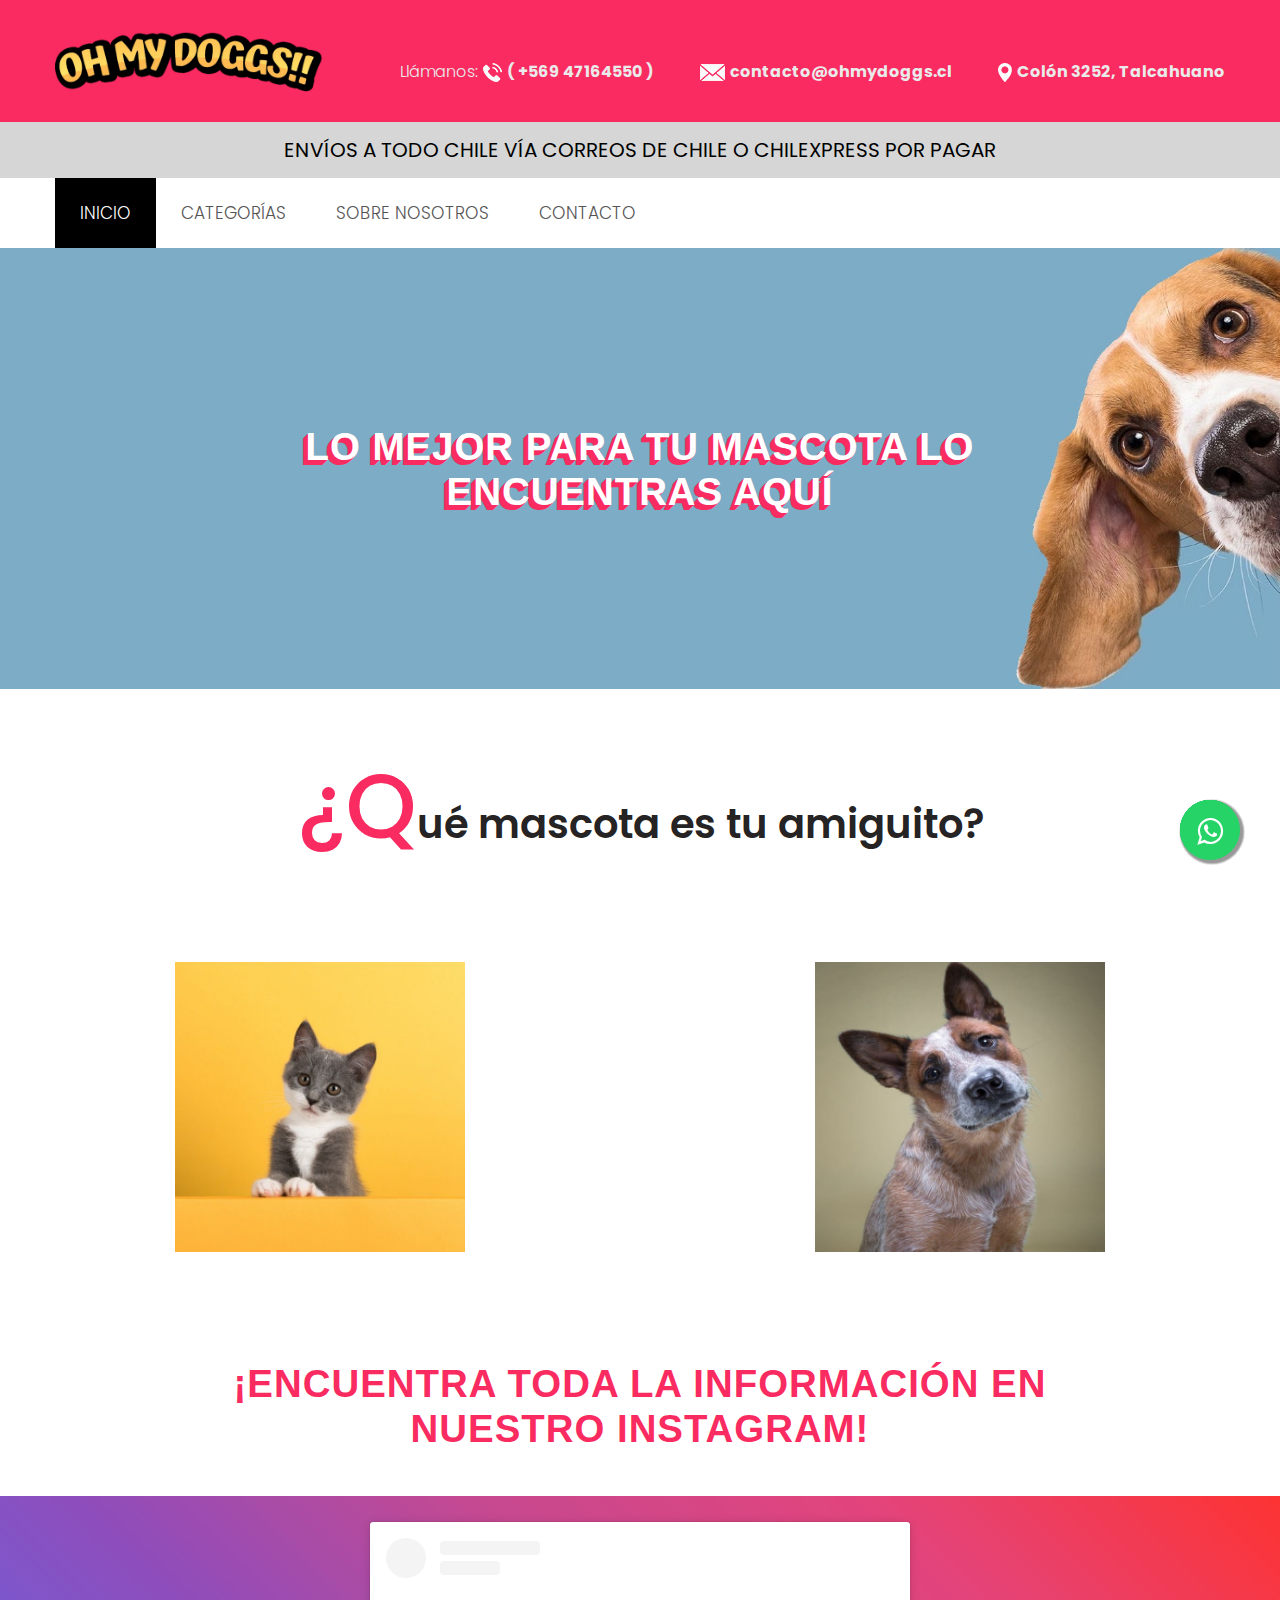
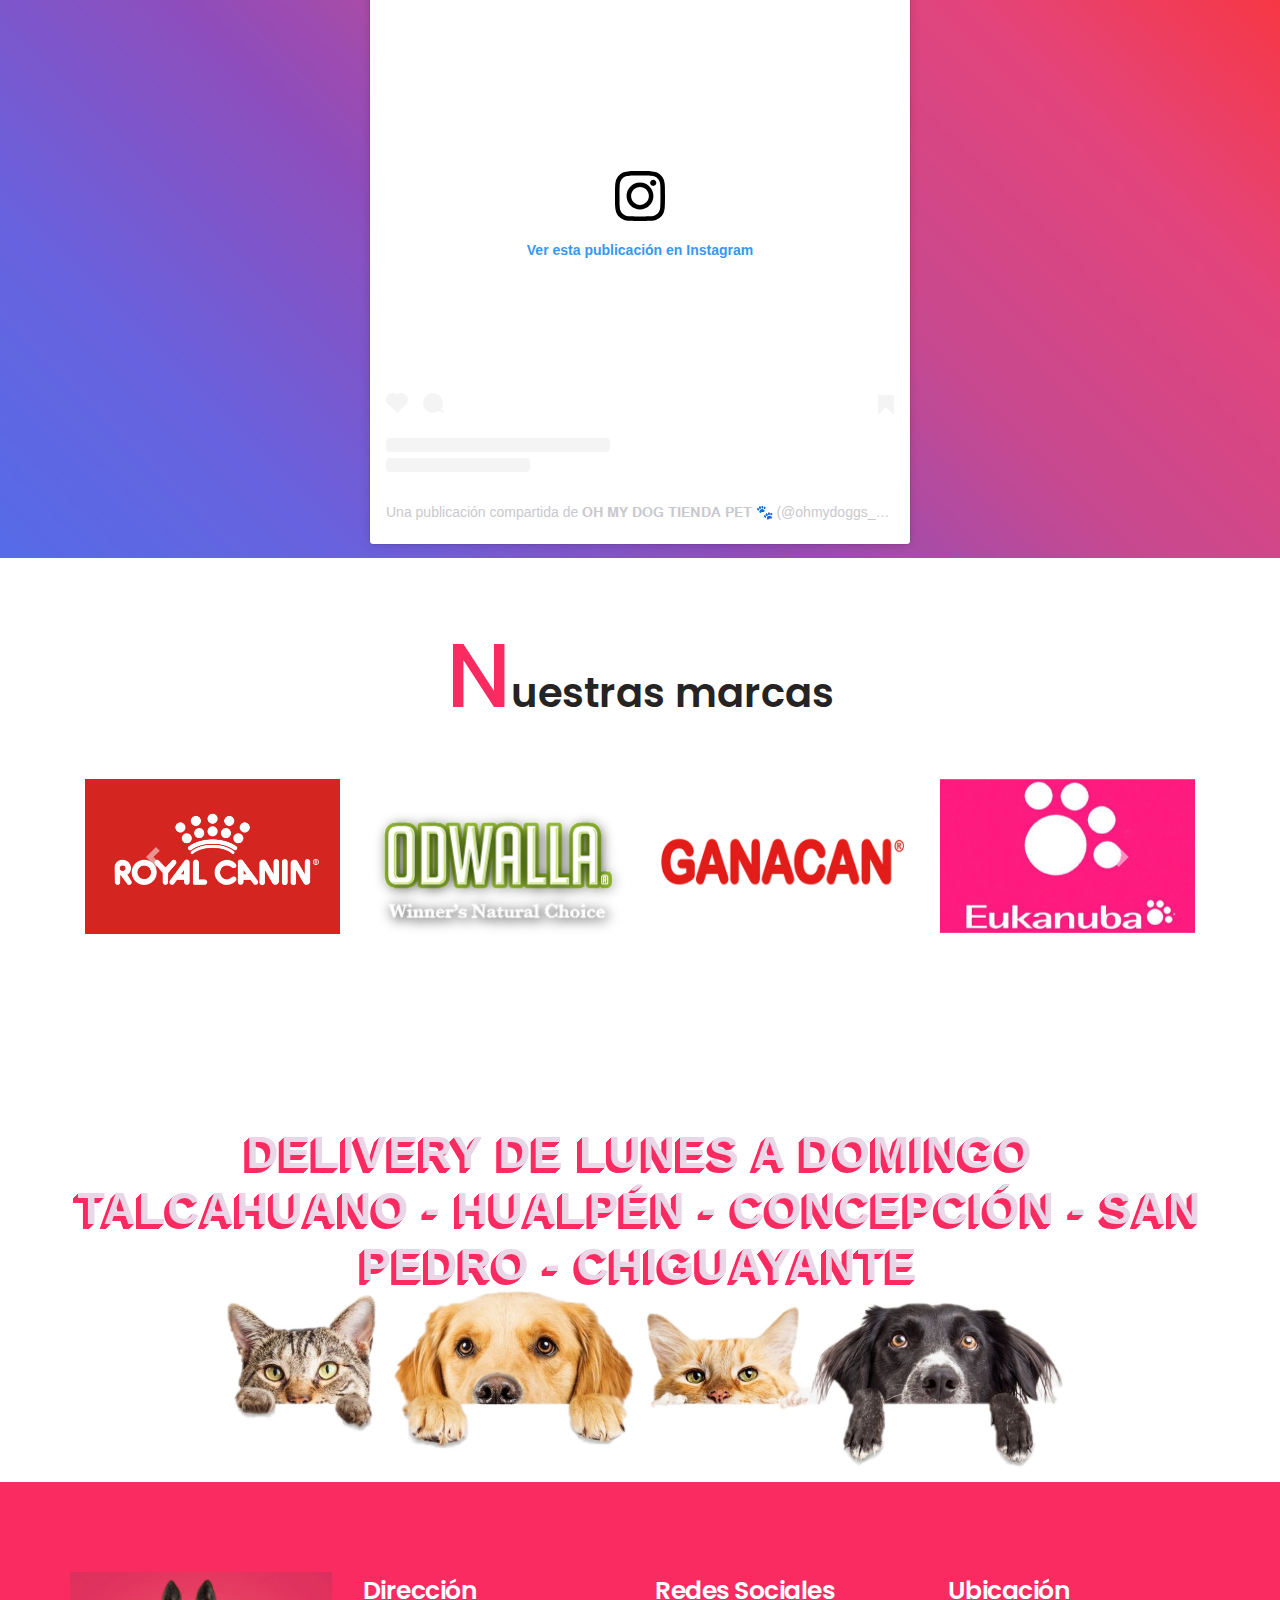
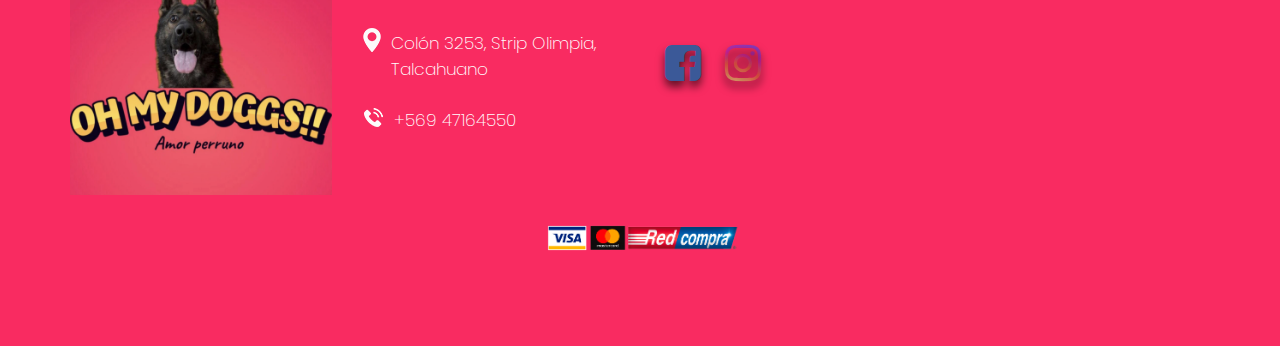
==== commit 7dee36ef: "Ultimos cambios, se agregó sección instagram" ====
--- a/index.html
+++ b/index.html
@@ -11,7 +11,7 @@
 <meta name="description" content="">
 <meta name="author" content="">
 <!-- site icon -->
-<link rel="icon" href="images/OhMyDoggs/perrito.jpg" type="image/png" />
+<link rel="icon" href="images/fevicon.png" type="image/png" />
 <!-- Bootstrap core CSS -->
 <link href="css/bootstrap.css" rel="stylesheet">
 <!-- FontAwesome Icons core CSS -->
@@ -30,356 +30,429 @@
    <script src="https://oss.maxcdn.com/libs/html5shiv/3.7.0/html5shiv.js"></script>
    <script src="https://oss.maxcdn.com/libs/respond.js/1.4.2/respond.min.js"></script>
    <![endif]-->
-<script>
-    function vermas(id) {
-        if (id == "mas1") {
-            document.getElementById("desplegar1").style.display = "block";
-            document.getElementById("mas1").style.display = "none";
-        } else {
-            document.getElementById("desplegar1").style.display = "none";
-            document.getElementById("mas1").style.display = "inline";
-        }
-        if (id == "mas2") {
-            document.getElementById("desplegar2").style.display = "block";
-            document.getElementById("mas2").style.display = "none";
-        } else {
-            document.getElementById("desplegar2").style.display = "none";
-            document.getElementById("mas2").style.display = "inline";
-        }
-        if (id == "mas3") {
-            document.getElementById("desplegar3").style.display = "block";
-            document.getElementById("mas3").style.display = "none";
-        } else {
-            document.getElementById("desplegar3").style.display = "none";
-            document.getElementById("mas3").style.display = "inline";
-        }
-        if (id == "mas4") {
-            document.getElementById("desplegar4").style.display = "block";
-            document.getElementById("mas4").style.display = "none";
-        } else {
-            document.getElementById("desplegar4").style.display = "none";
-            document.getElementById("mas4").style.display = "inline";
-        }
-        if (id == "mas5") {
-            document.getElementById("desplegar5").style.display = "block";
-            document.getElementById("mas5").style.display = "none";
-        } else {
-            document.getElementById("desplegar5").style.display = "none";
-            document.getElementById("mas5").style.display = "inline";
-        }
-        if (id == "mas6") {
-            document.getElementById("desplegar6").style.display = "block";
-            document.getElementById("mas6").style.display = "none";
-        } else {
-            document.getElementById("desplegar6").style.display = "none";
-            document.getElementById("mas6").style.display = "inline";
-        }
-        if (id == "mas7") {
-            document.getElementById("desplegar7").style.display = "block";
-            document.getElementById("mas7").style.display = "none";
-        } else {
-            document.getElementById("desplegar7").style.display = "none";
-            document.getElementById("mas7").style.display = "inline";
-        }
-        if (id == "mas8") {
-            document.getElementById("desplegar8").style.display = "block";
-            document.getElementById("mas8").style.display = "none";
-        } else {
-            document.getElementById("desplegar8").style.display = "none";
-            document.getElementById("mas8").style.display = "inline";
-        }
-        if (id == "mas9") {
-            document.getElementById("desplegar9").style.display = "block";
-            document.getElementById("mas9").style.display = "none";
-        } else {
-            document.getElementById("desplegar9").style.display = "none";
-            document.getElementById("mas9").style.display = "inline";
-        }
-        if (id == "mas10") {
-            document.getElementById("desplegar10").style.display = "block";
-            document.getElementById("mas10").style.display = "none";
-        } else {
-            document.getElementById("desplegar10").style.display = "none";
-            document.getElementById("mas10").style.display = "inline";
-        }
-        if (id == "mas11") {
-            document.getElementById("desplegar11").style.display = "block";
-            document.getElementById("mas11").style.display = "none";
-        } else {
-            document.getElementById("desplegar11").style.display = "none";
-            document.getElementById("mas11").style.display = "inline";
-        }
-        if (id == "mas12") {
-            document.getElementById("desplegar12").style.display = "block";
-            document.getElementById("mas12").style.display = "none";
-        } else {
-            document.getElementById("desplegar12").style.display = "none";
-            document.getElementById("mas12").style.display = "inline";
-        }
-        if (id == "mas13") {
-            document.getElementById("desplegar13").style.display = "block";
-            document.getElementById("mas13").style.display = "none";
-        } else {
-            document.getElementById("desplegar13").style.display = "none";
-            document.getElementById("mas13").style.display = "inline";
-        }
-        if (id == "mas14") {
-            document.getElementById("desplegar14").style.display = "block";
-            document.getElementById("mas14").style.display = "none";
-        } else {
-            document.getElementById("desplegar14").style.display = "none";
-            document.getElementById("mas14").style.display = "inline";
-        }
-        if (id == "mas15") {
-            document.getElementById("desplegar15").style.display = "block";
-            document.getElementById("mas15").style.display = "none";
-        } else {
-            document.getElementById("desplegar15").style.display = "none";
-            document.getElementById("mas15").style.display = "inline";
-        }
-        if (id == "mas16") {
-            document.getElementById("desplegar16").style.display = "block";
-            document.getElementById("mas16").style.display = "none";
-        } else {
-            document.getElementById("desplegar16").style.display = "none";
-            document.getElementById("mas16").style.display = "inline";
-        }
-        if (id == "mas17") {
-            document.getElementById("desplegar17").style.display = "block";
-            document.getElementById("mas17").style.display = "none";
-        } else {
-            document.getElementById("desplegar17").style.display = "none";
-            document.getElementById("mas17").style.display = "inline";
-        }
-        if (id == "mas18") {
-            document.getElementById("desplegar18").style.display = "block";
-            document.getElementById("mas18").style.display = "none";
-        } else {
-            document.getElementById("desplegar18").style.display = "none";
-            document.getElementById("mas18").style.display = "inline";
-        }
-        if (id == "mas19") {
-            document.getElementById("desplegar19").style.display = "block";
-            document.getElementById("mas19").style.display = "none";
-        } else {
-            document.getElementById("desplegar19").style.display = "none";
-            document.getElementById("mas19").style.display = "inline";
-        }
-        if (id == "mas20") {
-            document.getElementById("desplegar20").style.display = "block";
-            document.getElementById("mas20").style.display = "none";
-        } else {
-            document.getElementById("desplegar20").style.display = "none";
-            document.getElementById("mas20").style.display = "inline";
-        }
-        if (id == "mas21") {
-            document.getElementById("desplegar21").style.display = "block";
-            document.getElementById("mas21").style.display = "none";
-        } else {
-            document.getElementById("desplegar21").style.display = "none";
-            document.getElementById("mas21").style.display = "inline";
-        }
-        if (id == "mas22") {
-            document.getElementById("desplegar22").style.display = "block";
-            document.getElementById("mas22").style.display = "none";
-        } else {
-            document.getElementById("desplegar22").style.display = "none";
-            document.getElementById("mas22").style.display = "inline";
-        }
-        if (id == "mas23") {
-            document.getElementById("desplegar23").style.display = "block";
-            document.getElementById("mas23").style.display = "none";
-        } else {
-            document.getElementById("desplegar23").style.display = "none";
-            document.getElementById("mas23").style.display = "inline";
-        }
-        if (id == "mas24") {
-            document.getElementById("desplegar24").style.display = "block";
-            document.getElementById("mas24").style.display = "none";
-        } else {
-            document.getElementById("desplegar24").style.display = "none";
-            document.getElementById("mas24").style.display = "inline";
-        }
-        if (id == "mas25") {
-            document.getElementById("desplegar25").style.display = "block";
-            document.getElementById("mas25").style.display = "none";
-        } else {
-            document.getElementById("desplegar25").style.display = "none";
-            document.getElementById("mas25").style.display = "inline";
-        }
-        if (id == "mas26") {
-            document.getElementById("desplegar26").style.display = "block";
-            document.getElementById("mas26").style.display = "none";
-        } else {
-            document.getElementById("desplegar26").style.display = "none";
-            document.getElementById("mas26").style.display = "inline";
-        }
-        if (id == "mas27") {
-            document.getElementById("desplegar27").style.display = "block";
-            document.getElementById("mas27").style.display = "none";
-        } else {
-            document.getElementById("desplegar27").style.display = "none";
-            document.getElementById("mas27").style.display = "inline";
-        }
-        if (id == "mas28") {
-            document.getElementById("desplegar28").style.display = "block";
-            document.getElementById("mas28").style.display = "none";
-        } else {
-            document.getElementById("desplegar28").style.display = "none";
-            document.getElementById("mas28").style.display = "inline";
-        }
-        if (id == "mas29") {
-            document.getElementById("desplegar29").style.display = "block";
-            document.getElementById("mas29").style.display = "none";
-        } else {
-            document.getElementById("desplegar29").style.display = "none";
-            document.getElementById("mas29").style.display = "inline";
-        }
-        if (id == "mas30") {
-            document.getElementById("desplegar30").style.display = "block";
-            document.getElementById("mas30").style.display = "none";
-        } else {
-            document.getElementById("desplegar30").style.display = "none";
-            document.getElementById("mas30").style.display = "inline";
-        }
-        if (id == "mas31") {
-            document.getElementById("desplegar31").style.display = "block";
-            document.getElementById("mas31").style.display = "none";
-        } else {
-            document.getElementById("desplegar31").style.display = "none";
-            document.getElementById("mas31").style.display = "inline";
-        }
-        if (id == "mas32") {
-            document.getElementById("desplegar32").style.display = "block";
-            document.getElementById("mas32").style.display = "none";
-        } else {
-            document.getElementById("desplegar32").style.display = "none";
-            document.getElementById("mas32").style.display = "inline";
-        }
-        if (id == "mas33") {
-            document.getElementById("desplegar33").style.display = "block";
-            document.getElementById("mas33").style.display = "none";
-        } else {
-            document.getElementById("desplegar33").style.display = "none";
-            document.getElementById("mas33").style.display = "inline";
-        }
-        if (id == "mas34") {
-            document.getElementById("desplegar34").style.display = "block";
-            document.getElementById("mas34").style.display = "none";
-        } else {
-            document.getElementById("desplegar34").style.display = "none";
-            document.getElementById("mas34").style.display = "inline";
-        }
-        if (id == "mas35") {
-            document.getElementById("desplegar35").style.display = "block";
-            document.getElementById("mas35").style.display = "none";
-        } else {
-            document.getElementById("desplegar35").style.display = "none";
-            document.getElementById("mas35").style.display = "inline";
-        }
-    }
-</script>
 </head>
 
 <body id="home_page" class="home_page">
-    <!-- loader 
+   <!-- loader 
       <div id="preloader">
          <img class="preloader" src="images/cargando (1).gif" alt="#">
       </div>-->
-    <!-- end loader -->
-
-    <!-- whatsapp-->
-    <a href="https://api.whatsapp.com/send?phone=56947164550" class="float" target="_blank">
-        <i class="fa fa-whatsapp my-float"></i>
-        <!-- header -->
-        <header class="header">
+   <!-- end loader -->
+
+   <!-- whatsapp-->
+   <a href="https://api.whatsapp.com/send?phone=56947164550" class="float" target="_blank">
+      <i class="fa fa-whatsapp my-float"></i>
+      <!-- header -->
+      <header class="header">
+         <div class="header_top_section">
+            <div class="container">
+               <div class="row">
+                  <div class="col-lg-3">
+                     <div class="full">
+                        <div class="logo">
+                           <a href="index.html"><img src="images/OhMyDoggs/Logo_3.png" alt="#" /></a>
+                        </div>
+                     </div>
+                  </div>
+                  <div class="col-lg-9 site_information">
+                     <div class="full">
+                        <div class="top_section_info">
+                           <ul>
+                              <li>Llámanos: <img src="images/i1.png" alt="#" /> <a href="#" style="font-weight: bold;">(
+                                    +569 47164550 )</a></li>
+                              <li><img src="images/i2.png" alt="#" /> <a href="#"
+                                    style="font-weight: bold;">contacto@ohmydoggs.cl</a></li>
+                              <li><img src="images/i3.png" alt="#" /> <a href="#" style="font-weight: bold;">Colón 3252,
+                                    Talcahuano</a></li>
+                           </ul>
+                        </div>
+                     </div>
+                  </div>
+               </div>
+            </div>
+         </div>
+
+         <div class="header_bottom_section">
             <div class="header_top_section">
-                <div class="container">
-                    <div class="row">
-                        <div class="col-lg-3">
-                            <div class="full">
-                                <div class="logo">
-                                    <a href="index.html"><img src="images/OhMyDoggs/Logo_3.png" alt="#" /></a>
-                                </div>
-                            </div>
-                        </div>
-                        <div class="col-lg-9 site_information">
-                            <div class="full">
-                                <div class="top_section_info">
-                                    <ul>
-                                        <li>Llámanos: <img src="images/i1.png" alt="#" /> <a href="#" style="font-weight: bold;">( +569 47164550 )</a></li>
-                                        <li><img src="images/i2.png" alt="#" /> <a href="#" style="font-weight: bold;">contacto@ohmydoggs.cl</a></li>
-                                        <li><img src="images/i3.png" alt="#" /> <a href="#" style="font-weight: bold;">Colón 3252, Talcahuano</a></li>
-                                    </ul>
-                                </div>
-                            </div>
-                        </div>
-                    </div>
-                </div>
-            </div>
-
-            <div class="header_bottom_section">
-                <div class="header_top_section">
-                    <div class="" style="padding-top: 15px; background-color: rgb(214, 214, 214); padding-bottom: 15px;">
-                        <div class="center">
-                            <a style="color: black; font-size: 20px;">ENVÍOS A TODO CHILE VÍA CORREOS DE CHILE O CHILEXPRESS POR PAGAR</a>
-                        </div>
-                    </div>
-                </div>
-                <div class="container">
-
-                    <div class="row" style="height: auto;">
-                        <div class="col-md-12">
-                            <div class="full ">
-                                <div class="main_menu">
-                                    <nav class="navbar navbar-inverse navbar-toggleable-md">
-                                        <button class="navbar-toggler" type="button" data-toggle="collapse" data-target="#cloapediamenu" aria-controls="cloapediamenu" aria-expanded="false" aria-label="Toggle navigation">
-                           <span class="float-left">Menu</span>
-                           <span class="float-right"><i class="fa fa-bars"></i> <i class="fa fa-close"></i></span>
-                           </button>
-                                        <div class="collapse navbar-collapse justify-content-md-center" id="cloapediamenu">
-                                            <ul class="navbar-nav">
-                                                <li class="nav-item">
-                                                    <a class="nav-link" href="index.html">Inicio</a>
-                                                </li>
-                                                <div class="dropdown nav-item">
-                                                    <a class="nav-link color-grey-hover">Categorías</a>
-                                                    <div class="dropdown-content">
-                                                        <a class="nav-link color-grey-hover" href="gatitos.html">Gatito</a>
-                                                        <a class="nav-link color-grey-hover" href="perritos.html">Perrito</a>
-                                                        <a class="nav-link color-grey-hover" href="accesorios.html">Accesorios</a>
-                                                    </div>
-                                                </div>
-                                                <li class="nav-item">
-                                                    <a class="nav-link color-aqua-hover" href="about.html">Sobre nosotros</a>
-                                                </li>
-                                                <li class="nav-item">
-                                                    <a class="nav-link color-grey-hover" href="contact.html">Contacto</a>
-                                                </li>
-                                            </ul>
-                                        </div>
-                                    </nav>
-                                </div>
-                                <div class="search_bar">
-                                    <form action="index.html">
-                                        <input type="text" class="search_field" placeholder="Buscar" required />
-                                        <button class="search_button" type="button"><i class="fa fa-search"></i></button>
-                                    </form>
-                                </div>
-                            </div>
-                        </div>
-                    </div>
-                </div>
-        </header>
-        <!-- end header -->
-        <!-- inner page -->
-
-        <!-- end inner page -->
-        <!-- section 
+               <div class="" style="padding-top: 15px; background-color: rgb(214, 214, 214); padding-bottom: 15px;">
+                  <div class="center">
+                     <a style="color: black; font-size: 20px; text-align: center;">ENVÍOS A TODO CHILE VÍA CORREOS DE
+                        CHILE O CHILEXPRESS POR PAGAR</a>
+                  </div>
+               </div>
+            </div>
+            <div class="container">
+
+               <div class="row" style="height: auto;">
+                  <div class="col-md-12">
+                     <div class="full ">
+                        <div class="main_menu">
+                           <nav class="navbar navbar-inverse navbar-toggleable-md">
+                              <button class="navbar-toggler" type="button" data-toggle="collapse"
+                                 data-target="#cloapediamenu" aria-controls="cloapediamenu" aria-expanded="false"
+                                 aria-label="Toggle navigation">
+                                 <span class="float-left">Menu</span>
+                                 <span class="float-right"><i class="fa fa-bars"></i> <i class="fa fa-close"></i></span>
+                              </button>
+                              <div class="collapse navbar-collapse justify-content-md-center" id="cloapediamenu">
+                                 <ul class="navbar-nav">
+                                    <li class="nav-item active">
+                                       <a class="nav-link" href="index.html">Inicio</a>
+                                    </li>
+                                    <div class="dropdown nav-item">
+                                       <a class="nav-link color-grey-hover">Categorías</a>
+                                       <div class="dropdown-content">
+                                          <a class="nav-link color-grey-hover" href="gatitos.html">Gatito</a>
+                                          <a class="nav-link color-grey-hover" href="perritos.html">Perrito</a>
+                                          <a class="nav-link color-grey-hover" href="accesorios.html">Accesorios</a>
+                                       </div>
+                                    </div>
+                                    <li class="nav-item">
+                                       <a class="nav-link color-aqua-hover" href="about.html">Sobre nosotros</a>
+                                    </li>
+                                    <li class="nav-item">
+                                       <a class="nav-link color-grey-hover" href="contact.html">Contacto</a>
+                                    </li>
+                                 </ul>
+                              </div>
+                           </nav>
+                        </div>
+                     </div>
+                  </div>
+               </div>
+            </div>
+      </header>
+      <!-- end header -->
+      <!-- slider -->
+      <section>
+         <div class="container-fluid">
+            <div class="row container-img">
+               <div id="col-md-3 col-sm-12">
+                  <div>
+                     <img src="images/OhMyDoggs/Portada.jpg" class="image" />
+
+                  </div>
+                  <div>
+                     <a class="txtportada ">LO MEJOR PARA TU MASCOTA LO ENCUENTRAS AQUÍ</a>
+                     <!--<a class="txtportada item-2">Tenemos los mejores precios para ti</a>
+                     <a class="txtportada item-3">Hacemos feliz a tu mascota</a>-->
+                  </div>
+               </div>
+            </div>
+         </div>
+      </section>
+      <!-- end slider -->
+
+      <!-- about section -->
+      <section class="layout_padding section padding_bottom_0">
+         <div class="container">
+            <div class="row fadeTop" id="scroll-content">
+               <div class="full text-center texto">
+                  <h2>¿Qué mascota es tu amiguito?</h2>
+               </div>
+            </div>
+         </div>
+      </section>
+      <!-- end about section -->
+
+      <!-- section -->
+      <section class="layout_padding padding_bottom_0" style="background: #ffffff;">
+         <div class="flex-container">
+            <div class="col-md-3 container">
+               <div>
+                  <img src="images/OhMyDoggs/Gatito.jpg" alt="" class="image">
+                  <div class="overlay">
+                     <div class="btn-gp">
+                        <a href="gatitos.html" style="color: honeydew;">Gatito</a>
+                     </div>
+                  </div>
+               </div>
+            </div>
+            <div class="col-md-3 container">
+               <div>
+                  <img src="images/OhMyDoggs/perrito.jpg" alt="" class="image">
+                  <div class="overlay">
+                     <div class="btn-gp">
+                        <a href="perritos.html" style="color: honeydew;">Perrito</a>
+                     </div>
+                  </div>
+               </div>
+            </div>
+         </div>
+      </section>
+      <!-- end section -->
+      <!-- Instagram section-->
+      <section class="layout_padding section padding_bottom_1">
+         <div class="container">
+            <div class="row">
+               <div class="full">
+                  <a class="txtinsta">¡ENCUENTRA TODA LA INFORMACIÓN EN NUESTRO INSTAGRAM!</a>
+               </div>
+            </div>
+         </div>
+      </section>
+      <section class="bg-insta" style="padding-top: 2%; padding-bottom: 1%;">
+         <div class="container center">
+         <blockquote class="instagram-media"
+            data-instgrm-permalink="https://www.instagram.com/p/CNdSeGbhWlZ/?utm_source=ig_embed&amp;utm_campaign=loading"
+            data-instgrm-version="13"
+            style="align-items: center; background:#FFF; border:0; border-radius:3px; box-shadow:0 0 1px 0 rgba(0,0,0,0.5),0 1px 10px 0 rgba(0,0,0,0.15); margin: 1px; max-width:540px; min-width:326px; padding:0; width:99.375%; width:-webkit-calc(100% - 2px); width:calc(100% - 2px);">
+            <div style="padding:16px;"> <a
+                  href="https://www.instagram.com/p/CNdSeGbhWlZ/?utm_source=ig_embed&amp;utm_campaign=loading"
+                  style=" background:#FFFFFF; line-height:0; padding:0 0; text-align:center; text-decoration:none; width:100%;"
+                  target="_blank">
+                  <div style=" display: flex; flex-direction: row; align-items: center;">
+                     <div
+                        style="background-color: #F4F4F4; border-radius: 50%; flex-grow: 0; height: 40px; margin-right: 14px; width: 40px;">
+                     </div>
+                     <div style="display: flex; flex-direction: column; flex-grow: 1; justify-content: center;">
+                        <div
+                           style=" background-color: #F4F4F4; border-radius: 4px; flex-grow: 0; height: 14px; margin-bottom: 6px; width: 100px;">
+                        </div>
+                        <div
+                           style=" background-color: #F4F4F4; border-radius: 4px; flex-grow: 0; height: 14px; width: 60px;">
+                        </div>
+                     </div>
+                  </div>
+                  <div style="padding: 19% 0;"></div>
+                  <div style="display:block; height:50px; margin:0 auto 12px; width:50px;">
+                     <svg width="50px" height="50px" viewBox="0 0 60 60" version="1.1"
+                        xmlns="https://www.w3.org/2000/svg" xmlns:xlink="https://www.w3.org/1999/xlink">
+                        <g stroke="none" stroke-width="1" fill="none" fill-rule="evenodd">
+                           <g transform="translate(-511.000000, -20.000000)" fill="#000000">
+                              <g>
+                                 <path
+                                    d="M556.869,30.41 C554.814,30.41 553.148,32.076 553.148,34.131 C553.148,36.186 554.814,37.852 556.869,37.852 C558.924,37.852 560.59,36.186 560.59,34.131 C560.59,32.076 558.924,30.41 556.869,30.41 M541,60.657 C535.114,60.657 530.342,55.887 530.342,50 C530.342,44.114 535.114,39.342 541,39.342 C546.887,39.342 551.658,44.114 551.658,50 C551.658,55.887 546.887,60.657 541,60.657 M541,33.886 C532.1,33.886 524.886,41.1 524.886,50 C524.886,58.899 532.1,66.113 541,66.113 C549.9,66.113 557.115,58.899 557.115,50 C557.115,41.1 549.9,33.886 541,33.886 M565.378,62.101 C565.244,65.022 564.756,66.606 564.346,67.663 C563.803,69.06 563.154,70.057 562.106,71.106 C561.058,72.155 560.06,72.803 558.662,73.347 C557.607,73.757 556.021,74.244 553.102,74.378 C549.944,74.521 548.997,74.552 541,74.552 C533.003,74.552 532.056,74.521 528.898,74.378 C525.979,74.244 524.393,73.757 523.338,73.347 C521.94,72.803 520.942,72.155 519.894,71.106 C518.846,70.057 518.197,69.06 517.654,67.663 C517.244,66.606 516.755,65.022 516.623,62.101 C516.479,58.943 516.448,57.996 516.448,50 C516.448,42.003 516.479,41.056 516.623,37.899 C516.755,34.978 517.244,33.391 517.654,32.338 C518.197,30.938 518.846,29.942 519.894,28.894 C520.942,27.846 521.94,27.196 523.338,26.654 C524.393,26.244 525.979,25.756 528.898,25.623 C532.057,25.479 533.004,25.448 541,25.448 C548.997,25.448 549.943,25.479 553.102,25.623 C556.021,25.756 557.607,26.244 558.662,26.654 C560.06,27.196 561.058,27.846 562.106,28.894 C563.154,29.942 563.803,30.938 564.346,32.338 C564.756,33.391 565.244,34.978 565.378,37.899 C565.522,41.056 565.552,42.003 565.552,50 C565.552,57.996 565.522,58.943 565.378,62.101 M570.82,37.631 C570.674,34.438 570.167,32.258 569.425,30.349 C568.659,28.377 567.633,26.702 565.965,25.035 C564.297,23.368 562.623,22.342 560.652,21.575 C558.743,20.834 556.562,20.326 553.369,20.18 C550.169,20.033 549.148,20 541,20 C532.853,20 531.831,20.033 528.631,20.18 C525.438,20.326 523.257,20.834 521.349,21.575 C519.376,22.342 517.703,23.368 516.035,25.035 C514.368,26.702 513.342,28.377 512.574,30.349 C511.834,32.258 511.326,34.438 511.181,37.631 C511.035,40.831 511,41.851 511,50 C511,58.147 511.035,59.17 511.181,62.369 C511.326,65.562 511.834,67.743 512.574,69.651 C513.342,71.625 514.368,73.296 516.035,74.965 C517.703,76.634 519.376,77.658 521.349,78.425 C523.257,79.167 525.438,79.673 528.631,79.82 C531.831,79.965 532.853,80.001 541,80.001 C549.148,80.001 550.169,79.965 553.369,79.82 C556.562,79.673 558.743,79.167 560.652,78.425 C562.623,77.658 564.297,76.634 565.965,74.965 C567.633,73.296 568.659,71.625 569.425,69.651 C570.167,67.743 570.674,65.562 570.82,62.369 C570.966,59.17 571,58.147 571,50 C571,41.851 570.966,40.831 570.82,37.631">
+                                 </path>
+                              </g>
+                           </g>
+                        </g>
+                     </svg>
+                  </div>
+                  <div style="padding-top: 8px;">
+                     <div
+                        style=" color:#3897f0; font-family:Arial,sans-serif; font-size:14px; font-style:normal; font-weight:550; line-height:18px;">
+                        Ver esta publicación en Instagram</div>
+                  </div>
+                  <div style="padding: 12.5% 0;"></div>
+                  <div style="display: flex; flex-direction: row; margin-bottom: 14px; align-items: center;">
+                     <div>
+                        <div
+                           style="background-color: #F4F4F4; border-radius: 50%; height: 12.5px; width: 12.5px; transform: translateX(0px) translateY(7px);">
+                        </div>
+                        <div
+                           style="background-color: #F4F4F4; height: 12.5px; transform: rotate(-45deg) translateX(3px) translateY(1px); width: 12.5px; flex-grow: 0; margin-right: 14px; margin-left: 2px;">
+                        </div>
+                        <div
+                           style="background-color: #F4F4F4; border-radius: 50%; height: 12.5px; width: 12.5px; transform: translateX(9px) translateY(-18px);">
+                        </div>
+                     </div>
+                     <div style="margin-left: 8px;">
+                        <div
+                           style=" background-color: #F4F4F4; border-radius: 50%; flex-grow: 0; height: 20px; width: 20px;">
+                        </div>
+                        <div
+                           style=" width: 0; height: 0; border-top: 2px solid transparent; border-left: 6px solid #f4f4f4; border-bottom: 2px solid transparent; transform: translateX(16px) translateY(-4px) rotate(30deg)">
+                        </div>
+                     </div>
+                     <div style="margin-left: auto;">
+                        <div
+                           style=" width: 0px; border-top: 8px solid #F4F4F4; border-right: 8px solid transparent; transform: translateY(16px);">
+                        </div>
+                        <div
+                           style=" background-color: #F4F4F4; flex-grow: 0; height: 12px; width: 16px; transform: translateY(-4px);">
+                        </div>
+                        <div
+                           style=" width: 0; height: 0; border-top: 8px solid #F4F4F4; border-left: 8px solid transparent; transform: translateY(-4px) translateX(8px);">
+                        </div>
+                     </div>
+                  </div>
+                  <div
+                     style="display: flex; flex-direction: column; flex-grow: 1; justify-content: center; margin-bottom: 24px;">
+                     <div
+                        style=" background-color: #F4F4F4; border-radius: 4px; flex-grow: 0; height: 14px; margin-bottom: 6px; width: 224px;">
+                     </div>
+                     <div
+                        style=" background-color: #F4F4F4; border-radius: 4px; flex-grow: 0; height: 14px; width: 144px;">
+                     </div>
+                  </div>
+               </a>
+               <p
+                  style=" color:#c9c8cd; font-family:Arial,sans-serif; font-size:14px; line-height:17px; margin-bottom:0; margin-top:8px; overflow:hidden; padding:8px 0 7px; text-align:center; text-overflow:ellipsis; white-space:nowrap;">
+                  <a href="https://www.instagram.com/p/CNdSeGbhWlZ/?utm_source=ig_embed&amp;utm_campaign=loading"
+                     style=" color:#c9c8cd; font-family:Arial,sans-serif; font-size:14px; font-style:normal; font-weight:normal; line-height:17px; text-decoration:none;"
+                     target="_blank">Una publicación compartida de 𝐎𝐇 𝐌𝐘 𝐃𝐎𝐆 𝐓𝐈𝐄𝐍𝐃𝐀 𝐏𝐄𝐓 🐾
+                     (@ohmydoggs_pet)</a></p>
+            </div>
+         </blockquote> </div>
+         <script async src="//www.instagram.com/embed.js"></script>
+      </section>
+
+      <!-- End section-->
+      <section class="layout_padding section padding_bottom_0">
+         <div class="container">
+            <div class="row">
+               <div class="full text-center texto">
+                  <h2>Nuestras marcas</h2>
+               </div>
+            </div>
+         </div>
+      </section>
+      <section style="background-color: #ffffff;">
+         <div class="container" style="padding-block: 3%; padding-bottom: 0%; ">
+            <div id="myCarousel" class="carousel slide " data-ride="carousel" data-interval="4000">
+               <div class="carousel-inner row w-100 mx-auto" role="listbox">
+                  <div class="carousel-item col-md-3 ">
+                     <div class="panel panel-default">
+                        <div class="panel-thumbnail">
+                           <a title="image 1" class="thumb">
+                              <img class="img-fluid mx-auto d-block" src="images/marcas/Fitformulalogo.png"
+                                 alt="slide 1">
+                           </a>
+                        </div>
+                     </div>
+                  </div>
+                  <div class="carousel-item col-md-3 ">
+                     <div class="panel panel-default">
+                        <div class="panel-thumbnail">
+                           <a title="image 3" class="thumb">
+                              <img class="img-fluid mx-auto d-block" src="images/marcas/bokato.png" alt="slide 2">
+                           </a>
+                        </div>
+                     </div>
+                  </div>
+                  <div class="carousel-item col-md-3 ">
+                     <div class="panel panel-default">
+                        <div class="panel-thumbnail">
+                           <a title="image 4" class="thumb">
+                              <img class="img-fluid mx-auto d-block" src="images/marcas/masterdog.png" alt="slide 3">
+                           </a>
+                        </div>
+                     </div>
+                  </div>
+                  <div class="carousel-item col-md-3 active">
+                     <div class="panel panel-default">
+                        <div class="panel-thumbnail">
+                           <a title="image 5" class="thumb">
+                              <img class="img-fluid mx-auto d-block" src="images/marcas/royalcanin.png" alt="slide 4">
+                           </a>
+                        </div>
+                     </div>
+                  </div>
+                  <div class="carousel-item col-md-3 ">
+                     <div class="panel panel-default">
+                        <div class="panel-thumbnail">
+                           <a title="image 6" class="thumb">
+                              <img class="img-fluid mx-auto d-block" src="images/marcas/odwalla.png" alt="slide 5">
+                           </a>
+                        </div>
+                     </div>
+                  </div>
+                  <div class="carousel-item col-md-3 ">
+                     <div class="panel panel-default">
+                        <div class="panel-thumbnail">
+                           <a title="image 7" class="thumb">
+                              <img class="img-fluid mx-auto d-block" src="images/marcas/ganacan.png" alt="slide 6">
+                           </a>
+                        </div>
+                     </div>
+                  </div>
+                  <div class="carousel-item col-md-3">
+                     <div class="panel panel-default">
+                        <div class="panel-thumbnail">
+                           <a title="image 8" class="thumb">
+                              <img class="img-fluid mx-auto d-block" src="images/marcas/eukanuba.jpg" alt="slide 7">
+                           </a>
+                        </div>
+                     </div>
+                  </div>
+                  <div class="carousel-item col-md-3">
+                     <div class="panel panel-default">
+                        <div class="panel-thumbnail">
+                           <a title="image 8" class="thumb">
+                              <img class="img-fluid mx-auto d-block" src="images/marcas/dockennedy.jpg" alt="slide 7">
+                           </a>
+                        </div>
+                     </div>
+                  </div>
+                  <div class="carousel-item col-md-3">
+                     <div class="panel panel-default">
+                        <div class="panel-thumbnail">
+                           <a title="image 8" class="thumb">
+                              <img class="img-fluid mx-auto d-block" src="images/marcas/logo_proplan.png" alt="slide 7">
+                           </a>
+                        </div>
+                     </div>
+                  </div>
+                  <div class="carousel-item col-md-3">
+                     <div class="panel panel-default">
+                        <div class="panel-thumbnail">
+                           <a title="image 8" class="thumb">
+                              <img class="img-fluid mx-auto d-block" src="images/marcas/alfadogs.png" alt="slide 7">
+                           </a>
+                        </div>
+                     </div>
+                  </div>
+                  <div class="carousel-item col-md-3">
+                     <div class="panel panel-default">
+                        <div class="panel-thumbnail">
+                           <a title="image 8" class="thumb">
+                              <img class="img-fluid mx-auto d-block" src="images/marcas/biljac.png" alt="slide 7">
+                           </a>
+                        </div>
+                     </div>
+                  </div>
+                  <div class="carousel-item col-md-3">
+                     <div class="panel panel-default">
+                        <div class="panel-thumbnail">
+                           <a title="image 8" class="thumb">
+                              <img class="img-fluid mx-auto d-block" src="images/marcas/TOW.png" alt="slide 7">
+                           </a>
+                        </div>
+                     </div>
+                  </div>
+                  <div class="carousel-item col-md-3">
+                     <div class="panel panel-default">
+                        <div class="panel-thumbnail">
+                           <a title="image 8" class="thumb">
+                              <img class="img-fluid mx-auto d-block" src="images/marcas/josera.jpg" alt="slide 7">
+                           </a>
+                        </div>
+                     </div>
+                  </div>
+               </div>
+               <a class="carousel-control-prev" href="#myCarousel" role="button" data-slide="prev">
+                  <span class="carousel-control-prev-icon" aria-hidden="true"></span>
+                  <span class="sr-only">Previous</span>
+               </a>
+               <a class="carousel-control-next text-faded" href="#myCarousel" role="button" data-slide="next">
+                  <span class="carousel-control-next-icon" aria-hidden="true"></span>
+                  <span class="sr-only">Next</span>
+               </a>
+            </div>
+         </div>
+      </section>
+      <section>
+         <div class="container-fluid">
+            <div class="row container-img">
+               <div id="col-md-3 col-sm-12">
+                  <a class="txtdelivery">DELIVERY DE LUNES A DOMINGO</br>
+                     TALCAHUANO - HUALPÉN - CONCEPCIÓN - SAN PEDRO - CHIGUAYANTE</a>
+                  <img src="images/OhMyDoggs/delivery1.jpg" class="image" />
+               </div>
+            </div>
+         </div>
+      </section>
+
+
+      <!-- section 
       <section class="layout_padding section padding_bottom_0">
          <div class="container">
             <div class="row">
                <div class="col-lg-12">
+                  <div class="full heading_s1">
+                     <h2>Our Shop</h2>
+                  </div>
                   <div class="full">
                      <p class="large">Lorem Ipsum is simply dummy text of the printing and typesetting industry. Lorem Ipsum has been the industry's standard dummy text ever since the 1500s, when an unknown printer took a galley of type and</p>
                   </div>
@@ -387,351 +460,106 @@
             </div>
          </div>
       </section>-->
-        <!-- end section -->
-        <!-- section -->
-        <section class=" haf_layout section">
-            <section class="padding_bottom_0">
-                <div class="container">
-                    <div class="row fadeTop" id="scroll-content">
-                        <div class="full texto">
-                            <h2>Gatitos</h2>
-                        </div>
+      <!-- end section -->
+
+      <!-- section 
+      <section class="layout_padding haf_layout section">
+         <div class="container-fluid">
+            <div class="row">
+              <div class="col-md-11">
+                 <div class="row">
+                   <div class="container">
+                    <div class="col-md-8">
+                     <div class="full banner_section">
+                         <h3>Best <span style="color: #72dd78 !important;">Jewellery Shop</span></h3>
+                         <p>Lorem Ipsum is simply dummy text of the printing and typesetting industry. Lorem Ipsum has been the industry's standard dummy text ever since the 1500s, when an unknown printer took a galley of type and</p>
+                     </div>
                     </div>
-                </div>
-            </section>
-            <div class="container">
-                <div class="row product_section">
-                    <div class="col-md-4">
-                        <div class="full product_blog margin_top_30">
-                            <img class="zoom" src="images/Productos_ Editadas/gatitos/fit gato 10kg adulto.png" width="320" alt="" />
-                            <h3>Fit Formula Adulto<span style="color: #f92b61 !important;"> </br>$19.990</span></h3>
-                            <a onclick="vermas('mas1');return false; " id="mas1">[Ver detalles]</a>
-                            <p id="desplegar1" style="display:none; font-size: 15px;">FIT Fórmula MR Gatos, es un alimento completo y balanceado desarrollado con ingredientes de alta digestibilidad, satisfaciendo todos los requerimientos nutricionales de su gato desde el año de vida.</br><span style="font-weight: bold; font-style: italic; font-size: 12px;">Ingredientes:</br></span>                                <span style="font-style: italic; font-size: 12px;">Cuatro fuentes proteicas (carne, pollo, salmón y huevos), que aseguran la presencia de todos los aminoácidos esenciales para un mejor desarrollo. Estracto de Yucca schidigera, que mejora la consistencia de las deposiciones, dejándolas más firmes, mejor conformadas y disminuyendo su olor de manera natural.</span>
-                                <a onclick="vermas('menos1'); return false;" id="menos1">... [ocultar]</a></p>
-                        </div>
-                    </div>
-                    <div class="col-md-4">
-                        <div class="full product_blog margin_top_30">
-                            <img class="zoom" src="images/Productos_ Editadas/gatitos/12022021-_DSC7221.jpg" width="320" alt="" />
-                            <h3>Arena Master Cat no aglutinante<span style="color: #f92b61 !important;"> </br>$2.600</span></h3>
-                            <a onclick="vermas('mas2');return false; " id="mas2">[Ver detalles]</a>
-                            <p id="desplegar2" style="display:none; font-size: 15px;"> ...<a onclick="vermas('menos2'); return false;" id="menos2">... [ocultar]</a></p>
-                        </div>
-                    </div>
-                    <div class="col-md-4">
-                        <div class="full product_blog margin_top_30">
-                            <img class="zoom" src="images/Productos_ Editadas/gatitos/12022021-_DSC7228.jpg" width="320" alt="" />
-                            <h3>Whiskas Adulto<span style="color: #f92b61 !important;"> </br>$23.900</span></h3>
-                            <a onclick="vermas('mas3');return false; " id="mas3">[Ver detalles]</a>
-                            <p id="desplegar3" style="display:none; font-size: 15px;"> ...</br><span style="font-weight: bold; font-style: italic; font-size: 12px;">Ingredientes:</br></span> <span style="font-style: italic; font-size: 12px;">...</span>
-                                <a onclick="vermas('menos3'); return false;" id="menos3">... [ocultar]</a></p>
-                        </div>
-                    </div>
-                    <div class="col-md-4">
-                        <div class="full product_blog margin_top_30">
-                            <img class="zoom" src="images/Productos_ Editadas/gatitos/12022021-_DSC7272.jpg" width="320" alt="" />
-                            <h3>Traper Arena aglutinante 9 kg<span style="color: #f92b61 !important;"> </br>$10.500</span></h3>
-                            <a onclick="vermas('mas4');return false; " id="mas4">[Ver detalles]</a>
-                            <p id="desplegar4" style="display:none; font-size: 15px;"> NUEVA FORMULA: Producto natural de calidad superior que entrega la higiene y confort que tú y tu gato merecen.</br> Sus finos gránulos brindan una sensación natural y 99% libre de polvo. Máxima Fuerza y Rapidez Aglomerante:
-                                Forma bolos compactos y fácilmente removibles, que dejan el resto de la arena limpia y libre de mal olor, mejorando el rendimiento.</br>
-                                Con Sistema de Protección 4X: Protege contra el olor a amoniaco, fecas y orina con máximo poder absorbente (hasta 3 veces su peso en agua). Fórmula Multi Gatos: Ideal para hogares con más de 1 gato.
-                                <a onclick="vermas('menos4'); return false;" id="menos4">... [ocultar]</a></p>
-                        </div>
-                    </div>
-                    <div class="col-md-4">
-                        <div class="full product_blog margin_top_30">
-                            <img class="zoom" src="images/Productos_ Editadas/gatitos/indoor-kitten.jpg" width="320" alt="" />
-                            <h3>Nutra Gold Indoor Kitten 1 kg<span style="color: #f92b61 !important;"> </br>9.900</span></h3>
-                            <a onclick="vermas('mas5');return false; " id="mas5">[Ver detalles]</a>
-                            <p id="desplegar5" style="display:none; font-size: 15px;"> ...</br><span style="font-weight: bold; font-style: italic; font-size: 12px;">Ingredientes:</br></span> <span style="font-style: italic; font-size: 12px;">...</span>
-                                <a onclick="vermas('menos5'); return false;" id="menos5">... [ocultar]</a></p>
-                        </div>
-                    </div>
-                    <div class="col-md-4">
-                        <div class="full product_blog margin_top_30">
-                            <img class="zoom" src="images/Productos_ Editadas/gatitos/kitten-optistart.jpg" width="320" alt="" />
-                            <h3>Purina Pro Plan kitten 3 kg<span style="color: #f92b61 !important;"> </br>$21.900</span></h3>
-                            <a onclick="vermas('mas6');return false; " id="mas6">[Ver detalles]</a>
-                            <p id="desplegar6" style="display:none; font-size: 15px;"> Alimento balanceado para gatos en crecimiento de hasta 12 meses de edad y hembras gestantes o lactantes. Formulado con una mezcla innovadora de nutrientes, como el calostro rico en anticuerpos naturales. Esta mezcla única ayuda
-                                a extender la protección que empezó con la leche materna, reforzando la salud intestinal del gatito y ayudando a reducir el riesgo de trastornos digestivos.
-                                <a onclick="vermas('menos6'); return false;" id="menos6">... [ocultar]</a></p>
-                        </div>
-                    </div>
-                    <div class="col-md-4">
-                        <div class="full product_blog margin_top_30">
-                            <img class="zoom" src="images/Productos_ Editadas/gatitos/canyon-river-dry-feline-recipe.png" width="320" alt="" />
-                            <h3>Taste of the wild river feline 2 kg<span style="color: #f92b61 !important;"> </br>$20.900</span></h3>
-                            <a onclick="vermas('mas7');return false; " id="mas7">[Ver detalles]</a>
-                            <p id="desplegar7" style="display:none; font-size: 15px;"> Taste of the Wild – Canyon River Feline es un pienso de EEUU para gatos de trucha y salmón ahumado. Está enriquecido con batatas y guisantes, y no contiene cereales. Ofrece una alimentación óptima en todas las fases de la vida
-                                del gato. En alto contenido en proteínas asegura que tu gato tenga vitalidad y buen salud. Antioxidantes naturales favorecen el sistema inmunológico de tu gato. Este pienso Taste of the Wild ha sido elaborado en concordancia
-                                a su alimentación originaria teniendo en cuenta también el nuevo modo de vida de gato en el que es menos activo y recibe regularmente comida.</br>
-                                <span style="font-weight: bold; font-style: italic; font-size: 12px;">Ingredientes:</br></span> <span style="font-style: italic; font-size: 12px;">Trucha delicada y salmón ahumado – Los ingredientes seleccionados se componen de proteínas y grasas fácilmente digeribles que su gato usa óptimamente como fuente energética.</span>
-                                <a onclick="vermas('menos7'); return false;" id="menos7">... [ocultar]</a></p>
-                        </div>
-                    </div>
-                    <div class="col-md-4">
-                        <div class="full product_blog margin_top_30">
-                            <img class="zoom" src="images/Productos_ Editadas/gatitos/nutra-gold-finicky-adult-cat.jpg" width="320" alt="" />
-                            <h3>Nutra Gold holistic 3 kg<span style="color: #f92b61 !important;"> </br>$18.900</span></h3>
-                            <a onclick="vermas('mas8');return false; " id="mas8">[Ver detalles]</a>
-                            <p id="desplegar8" style="display:none; font-size: 15px;"> NutraGold Holístico Finicky (Finicky Adult Cat) es un pienso pensado para gatos sensibles y con alguna dificultad para comer. NutraGold Holístico Finicky Cat (Finicky Adult Cat) gracias a su composición, hace que éste pienso
-                                sea equilibrado, saludable e ideal para los paladares más exigentes. Un equilibrio saludable que hará aumentar el apetito de su mascota gracias a los ingredientes de primera calidad. NutraGold Finicky Cat (Finicky Adult
-                                Cat) es un pienso para gatos con ingredientes altamente digestibles, por lo que facilitará la digestión de su mascota.
-                                </br><span style="font-weight: bold; font-style: italic; font-size: 12px;">Ingredientes:</br></span> <span style="font-style: italic; font-size: 12px;">Pollo (18 %), el salmón (18 %), harina de pollo, arroz, grasa de pollo, copos de avena, arroz blanco, patatas (3 %), cebada, maíz , pavo, pato, linaza derivan de huevo, aroma natural de pollo, zanahorias </span>
-                                <a onclick="vermas('menos8'); return false;" id="menos8">... [ocultar]</a></p>
-                        </div>
-                    </div>
-                    <div class="col-md-4">
-                        <div class="full product_blog margin_top_30">
-                            <img class="zoom" src="images/Productos_ Editadas/gatitos/Pro-Plan-Urinary-Cat.jpg" width="320" alt="" />
-                            <h3>Purina Pro Plan Urinary 7.5 kg<span style="color: #f92b61 !important;"> </br>$39.990</span></h3>
-                            <a onclick="vermas('mas9');return false; " id="mas9">[Ver detalles]</a>
-                            <p id="desplegar9" style="display:none; font-size: 15px;"> Formulado con tecnología Dual Stone para gatos adultos con riesgo de padecer trastornos del tracto urinario. Ayuda a reducir el riesgo de formación de cálculos de estruvita y de oxalato, promoviendo la salud de las vías urinarias
-                                inferiores.
-                                <a onclick="vermas('menos9'); return false;" id="menos9">... [ocultar]</a></p>
-                        </div>
-                    </div>
-                    <div class="col-md-4">
-                        <div class="full product_blog margin_top_30">
-                            <img class="zoom" src="images/Productos_ Editadas/gatitos/coolclean8.6kg.jpg" width="320" alt="" />
-                            <h3>Cool Clean 8,6 kg<span style="color: #f92b61 !important;"> </br>$13.900</span></h3>
-                            <a onclick="vermas('mas10');return false; " id="mas10">[Ver detalles]</a>
-                            <p id="desplegar10" style="display:none; font-size: 15px;"> Cool & Clean® Arena Sanitaria Contiene bentonita de sodio para una acción aglutinante sólida y duradera. Esta arena ultra absorbente ofrece un control superior del olor mientras que su acción aglutinante ayuda a reducir la
-                                cantidad de veces que se tiene que limpiar totalmente la bandeja de arena.
-                                <a onclick="vermas('menos10'); return false;" id="menos10">... [ocultar]</a></p>
-                        </div>
-                    </div>
-                    <div class="col-md-4">
-                        <div class="full product_blog margin_top_30">
-                            <img class="zoom" src="images/Productos_ Editadas/gatitos/arena top k9 10kg.png" width="320" alt="" />
-                            <h3>Arena Top k9 aglutinante 10 kg<span style="color: #f92b61 !important;"> </br>$10.800</span></h3>
-                            <a onclick="vermas('mas11');return false; " id="mas11">[Ver detalles]</a>
-                            <p id="desplegar11" style="display:none; font-size: 15px;"> Top K9 es una gravilla mineral 100% natural, que absorbe en 8 segundos aproximadamente la orina de su gato transformándola en una bolita fácil de retirar. Posee partículas de carbón activo que eliminan el 99% de los desagradables
-                                olores y baking soda que ayuda a eliminar un 99% las bacterias, además de indicadores de colores de aroma, permitiendo disfrutar de agradables aromas al usar estas arenas.
-                                <a onclick="vermas('menos11'); return false;" id="menos11">... [ocultar]</a></p>
-                        </div>
-                    </div>
-                    <div class="col-md-4">
-                        <div class="full product_blog margin_top_30">
-                            <img class="zoom" src="images/Productos_ Editadas/gatitos/arenatopk94kg.jpg" width="320" alt="" />
-                            <h3>Arena Top k9 aglutinante 4 kg<span style="color: #f92b61 !important;"> </br>$10.800</span></h3>
-                            <a onclick="vermas('mas12');return false; " id="mas12">[Ver detalles]</a>
-                            <p id="desplegar12" style="display:none; font-size: 15px;"> Top K9 es una gravilla mineral 100% natural, que absorbe en 8 segundos aproximadamente la orina de su gato transformándola en una bolita fácil de retirar. Posee partículas de carbón activo que eliminan el 99% de los desagradables
-                                olores y baking soda que ayuda a eliminar un 99% las bacterias, además de indicadores de colores de aroma, permitiendo disfrutar de agradables aromas al usar estas arenas.
-                                <a onclick="vermas('menos12'); return false;" id="menos12">... [ocultar]</a></p>
-                        </div>
-                    </div>
-                    <div class="col-md-4">
-                        <div class="full product_blog margin_top_30">
-                            <img class="zoom" src="images/Productos_ Editadas/gatitos/9 lives 8kg.jpg" width="320" alt="" />
-                            <h3>9 Lives Gatos Adultos Sabor Salmón y Atún 8kg <span style="color: #f92b61 !important;"> </br>$17.900</span></h3>
-                            <a onclick="vermas('mas13');return false; " id="mas13">[Ver detalles]</a>
-                            <p id="desplegar13" style="display:none; font-size: 15px;"> Con la más deliciosa combinación de pescados, 9LIVES Delicias cuida la salud de tu gato, mientras él disfruta sus sabores preferidos. La fórmula pH control de 9LIVES Delicias, ha sido desarrollada con proteínas y minerales
-                                que cuidan y protegen el tracto urinario de tu gato, ayudando a prevenir la formación de cálculos.
-                                </br><span style="font-weight: bold; font-style: italic; font-size: 12px;">Ingredientes:</br></span> <span style="font-style: italic; font-size: 12px;">Taurina
-                              Para una óptima visión y un corazón saludable.
-                              Omega 3 y 6,
-                              Para una piel sana y un pelo brillante.
-                              Antioxidantes,
-                              Refuerzan el sistema inmunológico para una vida más larga.
-                              Fibra,
-                              Activan el correcto funcionamiento intestinal.
-                              </span>
-                                <a onclick="vermas('menos13'); return false;" id="menos13">... [ocultar]</a></p>
-                        </div>
-                    </div>
-                    <div class="col-md-4">
-                        <div class="full product_blog margin_top_30">
-                            <img class="zoom" src="images/Productos_ Editadas/gatitos/9livescarneleche.jpg" width="320" alt="" />
-                            <h3>9 Lives Gatitos Adultos Sabor Carne Leche 8kg <span style="color: #f92b61 !important;"> </br>$18.900</span></h3>
-                            <a onclick="vermas('mas14');return false; " id="mas14">[Ver detalles]</a>
-                            <p id="desplegar14" style="display:none; font-size: 15px;"> Alimento balanceado ideado para gatos cachorros, a partir de los 45 días hasta los 12 meses de edad.
-                                </br><span style="font-weight: bold; font-style: italic; font-size: 12px;">Ingredientes:</br></span> <span style="font-style: italic; font-size: 12px;">Proteína bruta Mín. 30,0%
-                              Extracto etéreo Mín. 11,0%
-                              Fibra cruda Máx. 4,0%
-                              Minerales totales Máx. 9,0%
-                              Calcio (Mín. / Máx.) 1,2%- 1,7%
-                              Fósforo (Mín. / Máx.) 0,8%- 1,4%
-                              Humedad Máx. 12,0%                              
-                              </span>
-                                <a onclick="vermas('menos14'); return false;" id="menos14">... [ocultar]</a></p>
-                        </div>
-                    </div>
-                    <div class="col-md-4">
-                        <div class="full product_blog margin_top_30">
-                            <img class="zoom" src="images/Productos_ Editadas/gatitos/agilitykitten.jpg" width="320" alt="" />
-                            <h3>Agility gato Kitten 10 kg <span style="color: #f92b61 !important;"> </br>$37.900</span></h3>
-                            <a onclick="vermas('mas15');return false; " id="mas15">[Ver detalles]</a>
-                            <p id="desplegar15" style="display:none; font-size: 15px;"> AGILITY CATS KITTEN Es un alimento Premium completo y balanceado para gatitos desde las 3 semanas de edad hasta los 12 meses. Ayuda al crecimiento y al fortalecimiento de sus huesos y músculos. Formulado con una mezcla equilibrada
-                                de macronutrientes, micronutrientes y aditivos de alta calidad que cubren los requerimientos alimeticios para un buen desarrollo de tu pequeñito.
-                                <a onclick="vermas('menos15'); return false;" id="menos15">... [ocultar]</a></p>
-                        </div>
-                    </div>
-                    <div class="col-md-4">
-                        <div class="full product_blog margin_top_30">
-                            <img class="zoom" src="images/Productos_ Editadas/gatitos/catsurinary10k.png" width="320" alt="" />
-                            <h3>Cats urinary 10kg <span style="color: #f92b61 !important;"> </br>$36.900</span></h3>
-                            <a onclick="vermas('mas16');return false; " id="mas16">[Ver detalles]</a>
-                            <p id="desplegar16" style="display:none; font-size: 15px;"> Agility Cats Urinary es un alimento completo y balanceado indicado para todos los gatos adultos con tendencia a sufrir problemas urinarios. Formulado con bajo contenido de manganeso que evita la formación de cálculos, con ácidos
-                                Omega 3 que mantienen el trato urinario sano y un acidificante natural que regula la acidez del PH de la orina. Control de PH URINARIO y Bajo contenido de minerales: ayuda a reducir la formación de cristales en la orina.
-                                Balance correcto de ingredientes y minerales: contribuye con la salud del tracto urinario. Fibras naturales. pulpa de remolacha + MOS Proteínas de alta digestibilidad: ayuda a tener músculos sanos y buen funcionamiento
-                                metabólico.
-                                <a onclick="vermas('menos16'); return false;" id="menos16">... [ocultar]</a></p>
-                        </div>
-                    </div>
-                    <div class="col-md-4">
-                        <div class="full product_blog margin_top_30">
-                            <img class="zoom" src="images/Productos_ Editadas/gatitos/catindoorsenior.jpg" width="320" alt="" />
-                            <h3>NutraGold Cat Indoor Senior 7.5kg <span style="color: #f92b61 !important;"> </br>$39.900</span></h3>
-                            <a onclick="vermas('mas17');return false; " id="mas17">[Ver detalles]</a>
-                            <p id="desplegar17" style="display:none; font-size: 15px;">NutraGold Indoor Senior es un alimento para gatos mayores. Su composición principal es el pollo y el salmón, este alimento proporciona una dieta saludable y equilibrada, además de componer magnesio contralo PH Premium. Contiene
-                                múltiples fuentes de proteínas, proporcionando el equilibrio de ácidos grasos adecuados para su mascota.
-                                <a onclick="vermas('menos17'); return false;" id="menos17">... [ocultar]</a></p>
-                        </div>
-                    </div>
-                    <div class="col-md-4">
-                        <div class="full product_blog margin_top_30">
-                            <img class="zoom" src="images/Productos_ Editadas/gatitos/nutragoldholisticindoor.jpg" width="320" alt="" />
-                            <h3>Nutra Gold Holistic Indoor Gato Adulto 3 Kg <span style="color: #f92b61 !important;"> </br>$18.900</span></h3>
-                            <a onclick="vermas('mas18');return false; " id="mas18">[Ver detalles]</a>
-                            <p id="desplegar18" style="display:none; font-size: 15px;">Es un alimento para gatos equilibrado y saludable. Su composición principal es el pollo y el arroz. Es un alimento pensado para gatos ideal para combatir y prevenir la formación de bolas de pelo. Su composición principal es
-                                el pollo, el arroz y el salmón: Aportando la cantidad de energía necesaria para su mascota, además de hacer el alimento más delicioso debido a su sabor. Gran contenido de vitaminas y minerales: Lo que hará aún más completo
-                                el alimento para gatos Nutra Gold Holístico Indoor Adult Cat. La gran aportación de la taurina: La taurina es un aminoácido esencial para el funcionamiento normal del músculo cardíaco, visión y reproducción en los gatos.
-                                Siendo necesaria para la formación de sales biliares ayudando a la digestión.
-                                <a onclick="vermas('menos18'); return false;" id="menos18">... [ocultar]</a></p>
-                        </div>
-                    </div>
-                    <div class="col-md-4">
-                        <div class="full product_blog margin_top_30">
-                            <img class="zoom" src="images/Productos_ Editadas/gatitos/josicat10kg.jpg" width="320" alt="" />
-                            <h3>Josicat 10 kg <span style="color: #f92b61 !important;"> </br>$27.900</span></h3>
-                            <a onclick="vermas('mas19');return false; " id="mas19">[Ver detalles]</a>
-                            <p id="desplegar19" style="display:none; font-size: 15px;"> Alimento completo para gatos adultos Deliciosa comida para gatos con sabrosas aves de corral Adecuado tanto para gatos de interior como de exterior. Sin colorantes, sabores ni conservantes artificiales añadidos. Sin soja, azúcar
-                                ni productos lácteos añadidos
-                                </br><span style="font-weight: bold; font-style: italic; font-size: 12px;">Ingredientes:</br></span> <span style="font-style: italic; font-size: 12px;">cereales; carne y subproductos animales (harina de carne de aves de corral 20.0%); subproductos vegetales; Aceites y grasas; pescado y subproductos de pescado; minerales                             
-                              </span>
-                                <a onclick="vermas('menos19'); return false;" id="menos19">... [ocultar]</a></p>
-                        </div>
-                    </div>
-                    <div class="col-md-4">
-                        <div class="full product_blog margin_top_30">
-                            <img class="zoom" src="images/Productos_ Editadas/gatitos/proplansterilized3.jpg" width="320" alt="" />
-                            <h3>Purina Pro Plan Cat Sterilized con OptiRenal 3kg <span style="color: #f92b61 !important;"> </br>$21.900</span></h3>
-                            <a onclick="vermas('mas20');return false; " id="mas20">[Ver detalles]</a>
-                            <p id="desplegar20" style="display:none; font-size: 15px;">La esterilización y/o castración conduce a cambios hormonales que pueden afectar al metabolismo, aumentando la predisposición a un incremento de peso corporal, así como problemas urinarios. Desarrollado por Veterinarios y Nutricionistas
-                                de Purina, PURINA® PRO PLAN® Sterilized Optirenal ofrece una nutrición específica para gatos esterilizados y/o castrados promoviendo una salud óptima y bienestar general.
-                                <a onclick="vermas('menos20'); return false;" id="menos20">... [ocultar]</a></p>
-                        </div>
-                    </div>
-                    <div class="col-md-4">
-                        <div class="full product_blog margin_top_30">
-                            <img class="zoom" src="images/Productos_ Editadas/gatitos/proplanurinarycare3kg.png" width="320" alt="" />
-                            <h3>Pro Plan Cat Urinary Care Protection 3 KG <span style="color: #f92b61 !important;"> </br>$22.900</span></h3>
-                            <a onclick="vermas('mas20');return false; " id="mas20">[Ver detalles]</a>
-                            <p id="desplegar20" style="display:none; font-size: 15px;">Formulado con tecnología Dual Stone para gatos adultos con riesgo de padecer trastornos del tracto urinario. Ayuda a reducir el riesgo de formación de cálculos de estruvita y de oxalato, promoviendo la salud de las vías urinarias
-                                inferiores.
-                                <a onclick="vermas('menos20'); return false;" id="menos20">... [ocultar]</a></p>
-                        </div>
-                    </div>
-                    <div class="col-md-4">
-                        <div class="full product_blog margin_top_30">
-                            <img class="zoom" src="images/Productos_ Editadas/gatitos/proplankitten7.5.jpg" width="320" alt="" />
-                            <h3>Pro Plan Kitten 7,5 Kg<span style="color: #f92b61 !important;"> </br>$40.900</span></h3>
-                            <a onclick="vermas('mas20');return false; " id="mas20">[Ver detalles]</a>
-                            <p id="desplegar20" style="display:none; font-size: 15px;">...<a onclick="vermas('menos20'); return false;" id="menos20">... [ocultar]</a></p>
-                        </div>
-                    </div>
-                    <div class="col-md-4">
-                        <div class="full product_blog margin_top_30">
-                            <img class="zoom" src="images/Productos_ Editadas/gatitos/alimentohumedofitformula.jpg" width="320" alt="" />
-                            <h3>FIT FORMULA Alimento húmedo gato sabor pollo <span style="color: #f92b61 !important;"> </br>$2.990</span></h3>
-                            <a onclick="vermas('mas20');return false; " id="mas20">[Ver detalles]</a>
-                            <p id="desplegar20" style="display:none; font-size: 15px;">...<a onclick="vermas('menos20'); return false;" id="menos20">... [ocultar]</a></p>
-                        </div>
-                    </div>
-                    <div class="col-md-4">
-                        <div class="full product_blog margin_top_30">
-                            <img class="zoom" src="images/Productos_ Editadas/gatitos/alimentohumedosalsa.png" width="320" alt="" />
-                            <h3>Alimento húmedo gato sensaciones de atún en salsa 85 g <span style="color: #f92b61 !important;"> </br>$600</span></h3>
-                            <a onclick="vermas('mas20');return false; " id="mas20">[Ver detalles]</a>
-                            <p id="desplegar20" style="display:none; font-size: 15px;">...<a onclick="vermas('menos20'); return false;" id="menos20">... [ocultar]</a></p>
-                        </div>
-                    </div>
-                    <div class="col-md-4">
-                        <div class="full product_blog margin_top_30">
-                            <img class="zoom" src="images/Productos_ Editadas/gatitos/alimentohumedofellini.png" width="320" alt="" />
-                            <h3>Alimento Húmedo "Fellini" Sabor Mix Atún y Salmón <span style="color: #f92b61 !important;"> </br>$700</span></h3>
-                            <a onclick="vermas('mas20');return false; " id="mas20">[Ver detalles]</a>
-                            <p id="desplegar20" style="display:none; font-size: 15px;">...<a onclick="vermas('menos20'); return false;" id="menos20">... [ocultar]</a></p>
-                        </div>
-                    </div>
-                </div>
-            </div>
-        </section>
-        <!-- end section -->
-        <!-- footer -->
-        <footer class="footer layout_padding">
-            <div class="container">
-                <div class="row">
-                    <div class="col-md-3 col-sm-12">
-                        <a href="index.html"><img class="img-responsive" src="images/OhMyDoggs/Logo.png" alt="#" /></a>
-                    </div>
-
-                    <div class="col-md-3 col-sm-12">
-                        <div class="footer_link_heading">
-                            <h3>Dirección</h3>
-                        </div>
-                        <div class="address_infor">
-                            <p>
-                                <span class="icon"><img src="images/location_icon.png" alt="#" /></span>
-                                <span class="addrs">Colón 3253, Strip Olimpia, Talcahuano</span>
-                            </p>
-                            <p>
-                                <span class="icon"><img src="images/i1.png" alt="#" /></span>
-                                <span class="addrs">+569 47164550</span>
-                            </p>
-                        </div>
-                    </div>
-
-                    <div class="col-md-3 col-sm-12">
-                        <div class="footer_link_heading">
-                            <h3>Redes Sociales</h3>
-                        </div>
-                        <div class="social_icon">
-                            <div class="wrapper">
-                                <a href=""><i class="fa fa-3x fa-facebook-square"></i></a>
-                                <a href="http://www.instagram.com/ohmydoggs_pet"><i class="fa fa-3x fa-instagram instagram"></i></a>
-                            </div>
-                        </div>
-                    </div>
-
-                    <div class="col-md-3 col-sm-12">
-                        <div class="footer_link_heading">
-                            <h3>Ubicación</h3>
-                        </div>
-                        <div class="field center">
-                            <iframe src="https://www.google.com/maps/embed?pb=!1m14!1m8!1m3!1d12788.569250312034!2d-73.097291!3d-36.743155!3m2!1i1024!2i768!4f13.1!3m3!1m2!1s0x9668355b5edc4c7d%3A0x860af3d9f6759ca5!2zQ29sw7NuIDMyNTIsIFRhbGNhaHVhbm8sIELDrW8gQsOtbw!5e0!3m2!1ses-419!2scl!4v1613455383031!5m2!1ses-419!2scl"
-                                width="350" height="150" frameborder="0" style="border:0;" allowfullscreen="" aria-hidden="false" tabindex="0" height="auto" width="auto"></iframe>
-                        </div>
-                    </div>
-                </div>
-            </div>
-            <div class="" style="padding-top: 2%;">
-                <div class="center">
-                    <img src="images/webpay-footer-OP.png" width="200px">
-                </div>
-            </div>
-        </footer>
-        <!-- end footer -->
-        <!-- Core JavaScript
+                 </div>
+                  </div>
+                 <img class="img-responsive" src="images/bg1.jpg" alt="#" />
+              </div>
+            </div>
+         </div>
+      </section>-->
+      <!-- end section -->
+
+
+
+
+      <!-- footer -->
+      <footer class="footer layout_padding">
+         <div class="container">
+            <div class="row">
+               <div class="col-md-3 col-sm-12">
+                  <a href="index.html"><img class="img-responsive" src="images/OhMyDoggs/Logo.png" alt="#" /></a>
+               </div>
+
+               <div class="col-md-3 col-sm-12">
+                  <div class="footer_link_heading">
+                     <h3>Dirección</h3>
+                  </div>
+                  <div class="address_infor">
+                     <p>
+                        <span class="icon"><img src="images/location_icon.png" alt="#" /></span>
+                        <span class="addrs">Colón 3253, Strip Olimpia, Talcahuano</span>
+                     </p>
+                     <p>
+                        <span class="icon"><img src="images/i1.png" alt="#" /></span>
+                        <span class="addrs">+569 47164550</span>
+                     </p>
+                  </div>
+               </div>
+
+               <div class="col-md-3 col-sm-12">
+                  <div class="footer_link_heading">
+                     <h3>Redes Sociales</h3>
+                  </div>
+                  <div class="social_icon">
+                     <div class="wrapper">
+                        <a href=""><i class="fa fa-3x fa-facebook-square"></i></a>
+                        <a target="_blank" href="http://www.instagram.com/ohmydoggs_pet"><i
+                              class="fa fa-3x fa-instagram instagram"></i></a>
+                     </div>
+                  </div>
+               </div>
+
+               <div class="col-md-3 col-sm-12">
+                  <div class="footer_link_heading">
+                     <h3>Ubicación</h3>
+                  </div>
+                  <div class="field center">
+                     <iframe
+                        src="https://www.google.com/maps/embed?pb=!1m14!1m8!1m3!1d12788.569250312034!2d-73.097291!3d-36.743155!3m2!1i1024!2i768!4f13.1!3m3!1m2!1s0x9668355b5edc4c7d%3A0x860af3d9f6759ca5!2zQ29sw7NuIDMyNTIsIFRhbGNhaHVhbm8sIELDrW8gQsOtbw!5e0!3m2!1ses-419!2scl!4v1613455383031!5m2!1ses-419!2scl"
+                        width="350" height="150" frameborder="0" style="border:0;" allowfullscreen=""
+                        aria-hidden="false" tabindex="0" height="auto" width="auto"></iframe>
+                  </div>
+               </div>
+            </div>
+         </div>
+         <div class="" style="padding-top: 2%;">
+            <div class="center">
+               <img src="images/webpay-footer-OP.png" width="200px">
+            </div>
+         </div>
+      </footer>
+      <!-- end footer -->
+
+
+      <!-- Core JavaScript
          ================================================== -->
-        <script src="js/jquery.min.js"></script>
-        <script src="js/tether.min.js"></script>
-        <script src="js/bootstrap.min.js"></script>
-        <script src="js/parallax.js"></script>
-        <script src="js/animate.js"></script>
-        <script src="js/ekko-lightbox.js"></script>
-        <script src="js/custom.js"></script>
+      <script src="js/jquery.min.js"></script>
+      <script src="js/tether.min.js"></script>
+      <script src="js/bootstrap.min.js"></script>
+      <script src="js/parallax.js"></script>
+      <script src="js/animate.js"></script>
+      <script src="js/ekko-lightbox.js"></script>
+      <script src="js/custom.js"></script>
+      <script src="//maxcdn.bootstrapcdn.com/bootstrap/4.0.0/js/bootstrap.min.js"></script>
+      <!-- Minified JS library -->
+      <script src="https://ajax.googleapis.com/ajax/libs/jquery/3.2.1/jquery.min.js"></script>
+      <!-- Compiled and minified Bootstrap JavaScript -->
+      <script src="https://maxcdn.bootstrapcdn.com/bootstrap/3.3.7/js/bootstrap.min.js"></script>
 </body>
 
 </html>--- a/style.css
+++ b/style.css
@@ -14,8 +14,8 @@
 -------------------------------------------------------------------*/
 
 body {
-    font-size: 14px;
-    line-height: 26px;
+    font-size       : 14px;
+    line-height     : 26px;
     background-color: #f6f7f7;
 }
 
@@ -24,8 +24,8 @@
 }
 
 * {
-    margin: 0;
-    padding: 0;
+    margin    : 0;
+    padding   : 0;
     box-sizing: border-box;
 }
 
@@ -46,7 +46,7 @@
 h5,
 h6 {
     font-weight: 700;
-    color: #111428;
+    color      : #111428;
 }
 
 h1:hover a,
@@ -59,42 +59,42 @@
 }
 
 h1 {
-    font-size: 32px;
-    line-height: 40px;
+    font-size    : 32px;
+    line-height  : 40px;
     margin-bottom: 23px
 }
 
 h2 {
-    font-size: 27px;
-    line-height: 38px;
+    font-size    : 27px;
+    line-height  : 38px;
     margin-bottom: 20px
 }
 
 h3 {
-    font-size: 35px;
-    line-height: normal;
-    margin-bottom: 17px;
-    font-weight: 600;
-    color: #111428;
+    font-size     : 35px;
+    line-height   : normal;
+    margin-bottom : 17px;
+    font-weight   : 600;
+    color         : #111428;
     letter-spacing: -1px;
-    line-height: 35px;
+    line-height   : 35px;
 }
 
 h4 {
-    font-size: 19px;
-    line-height: 29px;
+    font-size    : 19px;
+    line-height  : 29px;
     margin-bottom: 14px
 }
 
 h5 {
-    font-size: 17px;
-    line-height: 25px;
+    font-size    : 17px;
+    line-height  : 25px;
     margin-bottom: 11px
 }
 
 h6 {
-    font-size: 16px;
-    line-height: 24px;
+    font-size    : 16px;
+    line-height  : 24px;
     margin-bottom: 11px
 }
 
@@ -109,24 +109,24 @@
 
 p {
     margin-bottom: 30px;
-    font-size: 17px;
-    line-height: normal;
-    color: #444;
-    font-weight: 300;
+    font-size    : 17px;
+    line-height  : normal;
+    color        : #444;
+    font-weight  : 300;
 }
 
 p.large {
     margin-bottom: 30px;
-    font-size: 19px;
-    line-height: 34px;
-    color: #444;
-    font-weight: 200;
+    font-size    : 19px;
+    line-height  : 34px;
+    color        : #444;
+    font-weight  : 200;
 }
 
 ol,
 ul {
     list-style: none;
-    margin: 0;
+    margin    : 0;
 }
 
 a {
@@ -152,27 +152,27 @@
 }
 
 .blockquote {
-    border: 1px solid #e2e2e2 !important;
-    background: #fff none repeat scroll 0 0;
-    font-size: 1.1rem;
-    font-style: italic;
+    border       : 1px solid #e2e2e2 !important;
+    background   : #fff none repeat scroll 0 0;
+    font-size    : 1.1rem;
+    font-style   : italic;
     margin-bottom: 1.5rem;
     border-radius: 0 !important;
-    padding: 2rem;
+    padding      : 2rem;
 }
 
 .check li:before {
-    content: "\f06c";
-    font-family: "FontAwesome";
-    font-size: 16px;
-    left: 0;
+    content      : "\f06c";
+    font-family  : "FontAwesome";
+    font-size    : 16px;
+    left         : 0;
     padding-right: 8px;
-    position: relative;
-    top: 2px;
+    position     : relative;
+    top          : 2px;
 }
 
 .check li {
-    list-style: none;
+    list-style   : none;
     margin-bottom: 0.5rem;
 }
 
@@ -181,9 +181,9 @@
 }
 
 .check {
-    margin-left: 0;
+    margin-left : 0;
     padding-left: 0;
-    margin: 0;
+    margin      : 0;
 }
 
 .check li a {}
@@ -291,8 +291,8 @@
 .span8,
 .span9,
 .span10 {
-    padding: 0 15px;
-    float: left;
+    padding   : 0 15px;
+    float     : left;
     min-height: 25px;
 }
 
@@ -342,7 +342,7 @@
 
 .center {
     justify-content: center;
-    display: flex;
+    display        : flex;
 }
 
 .full {
@@ -375,13 +375,13 @@
 }
 
 .field input {
-    width: 100%;
-    margin-top: 10px;
-    border: none;
-    min-height: 45px;
-    padding: 0 20px;
+    width      : 100%;
+    margin-top : 10px;
+    border     : none;
+    min-height : 45px;
+    padding    : 0 20px;
     line-height: 45px;
-    font-size: 15px;
+    font-size  : 15px;
     font-family: 'Poppins', sans-serif;
 }
 
@@ -391,15 +391,15 @@
 
 .blog_detail h3 {
     text-transform: none;
-    font-weight: 500;
-    line-height: 32px;
-    margin-bottom: 20px;
-    text-align: justify;
+    font-weight   : 500;
+    line-height   : 32px;
+    margin-bottom : 20px;
+    text-align    : justify;
 }
 
 .form_contact_main .field {
-    width: 50%;
-    float: left;
+    width  : 50%;
+    float  : left;
     padding: 0 5px;
 }
 
@@ -408,19 +408,19 @@
 }
 
 .br_single_blog_2 {
-    float: left;
-    width: 100%;
+    float : left;
+    width : 100%;
     margin: 15px 0;
 }
 
 .br_single_blog_2 hr {
-    border-top: 2px dotted #d3d3d3;
-    margin-top: 25px;
+    border-top   : 2px dotted #d3d3d3;
+    margin-top   : 25px;
     margin-bottom: 25px;
 }
 
 .layout_padding_grey_half {
-    padding: 80px 105px 80px 90px;
+    padding   : 80px 105px 80px 90px;
     text-align: center;
 }
 
@@ -434,7 +434,7 @@
 
 .ekko-lightbox .modal-content {
     box-shadow: none !important;
-    border: solid #fff 4px;
+    border    : solid #fff 4px;
 }
 
 .modal-backdrop.show {
@@ -446,42 +446,42 @@
 }
 
 .field {
-    float: left;
-    width: 100%;
+    float        : left;
+    width        : 100%;
     margin-bottom: 5px;
 }
 
 .field label {
-    float: left;
-    width: 36%;
-    font-size: 14px;
+    float      : left;
+    width      : 36%;
+    font-size  : 14px;
     font-weight: 500;
-    color: #000000;
-    margin: 0;
-    min-height: 40px;
+    color      : #000000;
+    margin     : 0;
+    min-height : 40px;
     line-height: 40px;
 }
 
 .custom_field {
-    float: right;
-    width: 64%;
-    background: #f8f8f8;
-    border: solid #e1e1e1 1px;
-    min-height: 40px;
+    float        : right;
+    width        : 64%;
+    background   : #f8f8f8;
+    border       : solid #e1e1e1 1px;
+    min-height   : 40px;
     border-radius: 5px;
-    color: #000;
-    font-size: 14px;
-    padding: 5px 15px;
+    color        : #000;
+    font-size    : 14px;
+    padding      : 5px 15px;
 }
 
 .field label {
-    float: left;
-    width: 36%;
-    font-size: 14px;
+    float      : left;
+    width      : 36%;
+    font-size  : 14px;
     font-weight: 500;
-    color: #000000;
-    margin: 0;
-    min-height: 40px;
+    color      : #000000;
+    margin     : 0;
+    min-height : 40px;
     line-height: 40px;
 }
 
@@ -495,7 +495,7 @@
 
 .form_full textarea {
     min-height: 100px;
-    width: 100%;
+    width     : 100%;
 }
 
 .border-radius_0 {
@@ -504,84 +504,84 @@
 
 .form_full input,
 .form_full select {
-    width: 100%;
+    width : 100%;
     height: 50px;
 }
 
 .small_heading.main-heading {
     margin-bottom: 20px;
-    width: 100%;
+    width        : 100%;
 }
 
 .small_heading.main-heading h2 {
-    font-size: 20px;
+    font-size    : 20px;
     margin-bottom: 5px;
-    font-weight: 600;
+    font-weight  : 600;
 }
 
 .main-heading::after {
-    width: 30px;
-    height: 4px;
+    width     : 30px;
+    height    : 4px;
     background: #feb61a;
-    content: "";
-    margin: 0;
-    display: block;
-    position: relative;
+    content   : "";
+    margin    : 0;
+    display   : block;
+    position  : relative;
 }
 
 /**---- Style the tab ----**/
 
 .tab-details {
-    float: right;
-    padding: 2rem 0;
-    width: 80%;
+    float           : right;
+    padding         : 2rem 0;
+    width           : 80%;
     background-color: #ffffff;
 }
 
 .tab-details .blog-meta h4 {
-    font-size: 14px;
-    margin: 0;
-    padding: 0.5rem 0 0;
+    font-size  : 14px;
+    margin     : 0;
+    padding    : 0.5rem 0 0;
     line-height: 1.4;
 }
 
 div.tab {
-    float: left;
-    padding: 2rem 0;
-    width: 20%;
-    position: static;
-    height: 100%;
+    float           : left;
+    padding         : 2rem 0;
+    width           : 20%;
+    position        : static;
+    height          : 100%;
     background-color: #121212;
 }
 
 div.tab button {
-    display: block;
-    background-color: inherit;
-    color: black;
-    padding: 0.9rem 1rem 0.7rem;
-    width: 100%;
-    border: 0;
-    outline: none;
-    text-align: right;
-    cursor: pointer;
+    display           : block;
+    background-color  : inherit;
+    color             : black;
+    padding           : 0.9rem 1rem 0.7rem;
+    width             : 100%;
+    border            : 0;
+    outline           : none;
+    text-align        : right;
+    cursor            : pointer;
     -webkit-transition: all .3s ease-in-out;
-    -moz-transition: all .3s ease-in-out;
-    -ms-transition: all .3s ease-in-out;
-    -o-transition: all .3s ease-in-out;
-    transition: all .3s ease-in-out;
-    font-size: 14px;
-    font-weight: 400;
-    border-bottom: 0 solid #303030;
-    line-height: 1;
-    text-transform: capitalize;
+    -moz-transition   : all .3s ease-in-out;
+    -ms-transition    : all .3s ease-in-out;
+    -o-transition     : all .3s ease-in-out;
+    transition        : all .3s ease-in-out;
+    font-size         : 14px;
+    font-weight       : 400;
+    border-bottom     : 0 solid #303030;
+    line-height       : 1;
+    text-transform    : capitalize;
 }
 
 div.tab button:hover,
 div.tab button.active {
     background-color: #ffffff;
-    border-right: 0 solid #303030;
-    border-bottom: 0 solid #303030;
-    border-left: 0 solid #303030;
+    border-right    : 0 solid #303030;
+    border-bottom   : 0 solid #303030;
+    border-left     : 0 solid #303030;
 }
 
 div.tab button:hover {
@@ -602,15 +602,15 @@
 
 .topsocial .fa {
     margin-right: 0.5rem;
-    font-size: 15px;
+    font-size   : 15px;
 }
 
 .topbar-section {
-    display: block;
-    position: relative;
+    display         : block;
+    position        : relative;
     background-color: #1d1d1d;
-    padding: 0.8rem 2rem;
-    font-size: 14px;
+    padding         : 0.8rem 2rem;
+    font-size       : 14px;
 }
 
 .blog-list-widget .w-100,
@@ -632,7 +632,7 @@
 }
 
 .topbar-section .list-inline {
-    margin: 0;
+    margin : 0;
     padding: 0;
 }
 
@@ -645,17 +645,17 @@
 }
 
 .custom-select {
-    border: 1px solid #e2e2e2;
+    border       : 1px solid #e2e2e2;
     border-radius: 0;
-    color: #464a4c;
-    display: inline-block;
-    font-size: 12px;
-    font-weight: lighter;
-    line-height: 1.25;
-    max-width: 100%;
-    min-height: 45px;
-    outline: medium none;
-    width: 100%;
+    color        : #464a4c;
+    display      : inline-block;
+    font-size    : 12px;
+    font-weight  : lighter;
+    line-height  : 1.25;
+    max-width    : 100%;
+    min-height   : 45px;
+    outline      : medium none;
+    width        : 100%;
 }
 
 .table-bordered thead td,
@@ -665,53 +665,53 @@
 
 .page-title {
     position: relative;
-    padding: 3rem 0 3rem;
+    padding : 3rem 0 3rem;
 }
 
 .page-title h1 {
-    font-size: 34px;
+    font-size    : 34px;
     margin-bottom: 0;
-    font-weight: bold;
+    font-weight  : bold;
 }
 
 .page-title p {
-    font-size: 18px;
-    margin-bottom: 0;
+    font-size     : 18px;
+    margin-bottom : 0;
     padding-bottom: 0;
 }
 
 .breadcrumb-item {
-    display: inline;
+    display       : inline;
     text-transform: uppercase;
     letter-spacing: 1px;
-    font-size: 11px;
-    float: none;
+    font-size     : 11px;
+    float         : none;
 }
 
 .breadcrumb {
-    margin-top: 1.6em;
+    margin-top      : 1.6em;
     background-color: transparent;
-    border-radius: 0;
-    list-style: outside none none;
-    margin-bottom: 0;
-    padding: 0;
+    border-radius   : 0;
+    list-style      : outside none none;
+    margin-bottom   : 0;
+    padding         : 0;
 }
 
 .withoutdesc .breadcrumb {
-    margin-top: 0;
+    margin-top : 0;
     line-height: 1;
 }
 
 .withbg {
     background: rgba(0, 0, 0, 0) url("images/slider_bg.png") no-repeat scroll center bottom;
-    height: 245px;
-    position: absolute;
-    top: 30px;
-    width: 100%;
-    left: 0;
-    right: 0;
+    height    : 245px;
+    position  : absolute;
+    top       : 30px;
+    width     : 100%;
+    left      : 0;
+    right     : 0;
     text-align: center;
-    margin: auto;
+    margin    : auto;
 }
 
 select.form-control:not([size]):not([multiple]) {
@@ -719,22 +719,22 @@
 }
 
 .form-control::-webkit-input-placeholder {
-    color: #767676;
+    color  : #767676;
     opacity: 1;
 }
 
 .form-control::-moz-placeholder {
-    color: #767676;
+    color  : #767676;
     opacity: 1;
 }
 
 .form-control:-ms-input-placeholder {
-    color: #767676;
+    color  : #767676;
     opacity: 1;
 }
 
 .form-control::placeholder {
-    color: #767676;
+    color  : #767676;
     opacity: 1;
 }
 
@@ -751,28 +751,28 @@
 }
 
 .magnifier {
-    position: absolute;
-    top: 500px;
-    left: 0;
-    bottom: 0;
-    right: 0;
-    opacity: 0;
+    position          : absolute;
+    top               : 500px;
+    left              : 0;
+    bottom            : 0;
+    right             : 0;
+    opacity           : 0;
     -webkit-transition: all .3s ease-in-out;
-    -moz-transition: all .3s ease-in-out;
-    -ms-transition: all .3s ease-in-out;
-    -o-transition: all .3s ease-in-out;
-    transition: all .3s ease-in-out;
-    -webkit-transform: scale(1);
-    -moz-transform: scale(1);
-    -ms-transform: scale(1);
-    -o-transform: scale(1);
-    transform: scale(1);
+    -moz-transition   : all .3s ease-in-out;
+    -ms-transition    : all .3s ease-in-out;
+    -o-transition     : all .3s ease-in-out;
+    transition        : all .3s ease-in-out;
+    -webkit-transform : scale(1);
+    -moz-transform    : scale(1);
+    -ms-transform     : scale(1);
+    -o-transform      : scale(1);
+    transform         : scale(1);
 }
 
 .pager p {
-    color: #222222;
+    color         : #222222;
     padding-bottom: 0;
-    margin-bottom: 0;
+    margin-bottom : 0;
 }
 
 .pager a,
@@ -781,11 +781,11 @@
 }
 
 .magni-desc h4 {
-    color: #ffffff;
+    color         : #ffffff;
     text-transform: capitalize;
-    font-size: 21px;
+    font-size     : 21px;
     padding-bottom: 5px;
-    margin-bottom: 0;
+    margin-bottom : 0;
 }
 
 .magni-desc a {
@@ -793,38 +793,38 @@
 }
 
 .magni-desc small {
-    opacity: 1;
-    color: #ffffff;
-    font-size: 12px;
+    opacity       : 1;
+    color         : #ffffff;
+    font-size     : 12px;
     text-transform: uppercase;
 }
 
 .magni-desc {
-    position: absolute;
-    bottom: 20%;
-    margin: -25px auto;
+    position  : absolute;
+    bottom    : 20%;
+    margin    : -25px auto;
     text-align: center;
-    left: 0;
-    right: 0;
+    left      : 0;
+    right     : 0;
 }
 
 .with-desc .magnifier {
-    left: 0;
+    left            : 0;
     background-color: rgba(0, 0, 0, 0.5);
-    right: 0;
-    bottom: 0;
-    top: 0 !important;
+    right           : 0;
+    bottom          : 0;
+    top             : 0 !important;
 }
 
 .with-desc h4 {
-    padding: 10px 0 0;
+    padding      : 10px 0 0;
     margin-bottom: 0;
-    font-size: 19px;
+    font-size    : 19px;
 }
 
 .with-desc small {
-    display: block;
-    font-size: 11px;
+    display       : block;
+    font-size     : 11px;
     letter-spacing: 1px;
     text-transform: uppercase;
 }
@@ -834,12 +834,12 @@
 -------------------------------------------------------------------*/
 
 .header {
-    padding: 0;
+    padding   : 0;
     margin-top: 0;
-    position: relative;
-    z-index: 2;
-    width: 100%;
-    top: 0;
+    position  : relative;
+    z-index   : 2;
+    width     : 100%;
+    top       : 0;
     background: #f92b61;
 }
 
@@ -848,13 +848,14 @@
     z-index: 1;
 }
 
-.navbar-inverse .navbar-nav .nav-link, .navbar-nav .nav-link {
-    font-size: 17px;
-    font-weight: 300;
-    line-height: normal;
-    color: #555454;
+.navbar-inverse .navbar-nav .nav-link,
+.navbar-nav .nav-link {
+    font-size     : 17px;
+    font-weight   : 300;
+    line-height   : normal;
+    color         : #555454;
     letter-spacing: 0px;
-    transition: ease all 0.5s;
+    transition    : ease all 0.5s;
     text-transform: uppercase;
 }
 
@@ -867,32 +868,32 @@
 }
 
 .dropdown-toggle::after {
-    display: inline-block;
-    width: auto;
-    height: auto;
-    margin-left: 0.2em;
-    margin-top: 0rem;
+    display       : inline-block;
+    width         : auto;
+    height        : auto;
+    margin-left   : 0.2em;
+    margin-top    : 0rem;
     vertical-align: middle;
-    content: "\f107";
-    border: 0;
-    font-family: 'FontAwesome';
+    content       : "\f107";
+    border        : 0;
+    font-family   : 'FontAwesome';
 }
 
 .navbar-toggleable-md .navbar-nav .nav-link {
-    padding: 22px 25px 22px ;
+    padding: 22px 25px 22px;
 }
 
 .header-section {
-    padding: 2rem 0 4rem;
+    padding         : 2rem 0 4rem;
     background-color: #ffffff;
 }
 
 .logo img {
-    max-width: 324px;
-    max-width: 100%;
-    margin: auto;
+    max-width : 324px;
+    max-width : 100%;
+    margin    : auto;
     text-align: center;
-    display: block;
+    display   : block;
 }
 
 .navbar-nav {
@@ -900,21 +901,21 @@
 }
 
 .header .dropdown-menu {
-    box-shadow: none;
-    border-radius: 0;
-    min-width: 240px;
-    border: 0;
-    margin-top: 0 !important;
-    border-color: #edeff2;
+    box-shadow      : none;
+    border-radius   : 0;
+    min-width       : 240px;
+    border          : 0;
+    margin-top      : 0 !important;
+    border-color    : #edeff2;
     background-color: #121212;
 }
 
 .header .dropdown-item {
-    text-transform: capitalize;
-    font-size: 14px;
-    padding: 10px 1.5rem;
+    text-transform  : capitalize;
+    font-size       : 14px;
+    padding         : 10px 1.5rem;
     background-color: #111428;
-    font-weight: 300;
+    font-weight     : 300;
 }
 
 .header .dropdown ul li:last-child {
@@ -923,8 +924,8 @@
 
 .header .dropdown-item span {
     position: absolute;
-    right: 20px;
-    top: 2px;
+    right   : 20px;
+    top     : 2px;
 }
 
 .header .container-fluid {
@@ -936,7 +937,7 @@
 }
 
 .header .container {
-    padding-left: 0;
+    padding-left : 0;
     padding-right: 0;
 }
 
@@ -954,17 +955,17 @@
 }
 
 .dropdown-menu.megamenu {
-    left: 0;
-    right: 0;
-    margin-top: 10px !important;
-    width: 100%;
+    left            : 0;
+    right           : 0;
+    margin-top      : 10px !important;
+    width           : 100%;
     background-color: #121212 !important;
 }
 
 .dropdown-menu .fa.fa-angle-right {
     position: absolute;
-    right: 0px;
-    top: 10px;
+    right   : 0px;
+    top     : 10px;
 }
 
 .dropdown-menu .dropdown-menu {
@@ -972,9 +973,9 @@
 }
 
 .mega-menu-content {
-    position: relative;
-    padding: 0;
-    margin: 0 -10px;
+    position        : relative;
+    padding         : 0;
+    margin          : 0 -10px;
     background-color: #121212;
 }
 
@@ -987,8 +988,8 @@
 /**---- logo ----**/
 
 .logo {
-    float: left;
-    margin-top: 25px;
+    float        : left;
+    margin-top   : 25px;
     margin-bottom: 25px;
 }
 
@@ -997,11 +998,11 @@
 }
 
 .site_information ul {
-    padding: 0;
+    padding   : 0;
     list-style: none;
-    margin: 34px 0 0;
-    float: right;
-    width: auto;
+    margin    : 34px 0 0;
+    float     : right;
+    width     : auto;
 }
 
 .site_information ul li {
@@ -1013,8 +1014,8 @@
 }
 
 .site_information ul li span.infor_text {
-    font-size: 15px;
-    color: #111428;
+    font-size  : 15px;
+    color      : #111428;
     font-weight: 300;
     line-height: 20px;
 }
@@ -1024,10 +1025,10 @@
 }
 
 .site_information ul li span.icon_img {
-    margin-right: 15px;
-    display: flex;
+    margin-right   : 15px;
+    display        : flex;
     justify-content: center;
-    align-items: center;
+    align-items    : center;
 }
 
 /**---- header bottom section ----**/
@@ -1038,25 +1039,25 @@
 }
 
 .header_bottom_section .main_menu {
-    float: left;
+    float       : left;
     padding-left: 0;
 }
 
 /**---- search bar menu ----**/
 
 .header_bottom_section .search_bar {
-    float: right;
-    width: 275px;
-    height: 70px;
+    float     : right;
+    width     : 275px;
+    height    : 70px;
     background: #111428;
 }
 
 .header_bottom_section .search_bar {
-    float: right;
-    width: 280px;
-    height: 70px;
+    float     : right;
+    width     : 280px;
+    height    : 70px;
     background: #eaeaea;
-    padding: 21px 25px;
+    padding   : 21px 25px;
 }
 
 .header_bottom_section .search_bar form {
@@ -1066,15 +1067,15 @@
 
 .header_bottom_section .search_bar form input.search_field {
 
-    width: 100%;
-    padding: 0;
-    border: none;
-    height: 25px;
-    color: #757474 !important;
-    background: #eaeaea;
-    font-weight: 200;
-    font-family: 'Poppins', sans-serif;
-    font-size: 17px;
+    width         : 100%;
+    padding       : 0;
+    border        : none;
+    height        : 25px;
+    color         : #757474 !important;
+    background    : #eaeaea;
+    font-weight   : 200;
+    font-family   : 'Poppins', sans-serif;
+    font-size     : 17px;
     letter-spacing: 0px;
 
 }
@@ -1085,25 +1086,26 @@
 }
 
 .header_bottom_section .search_bar form button {
-    position: absolute;
-    width: 25px;
-    padding: 0;
+    position  : absolute;
+    width     : 25px;
+    padding   : 0;
     background: transparent;
-    border: none;
-    color: #757474;
-    font-size: 21px;
-    right: 32px;
-    cursor: pointer;
+    border    : none;
+    color     : #757474;
+    font-size : 21px;
+    right     : 32px;
+    cursor    : pointer;
 }
 
 .header_bottom_section .search_bar ::placeholder {
-    color: #bab6b6;
+    color  : #bab6b6;
     opacity: 1;
 }
 
-.site_information ul li, .site_information ul li a {
-    font-size: 16px;
-    color: #eaeaea;
+.site_information ul li,
+.site_information ul li a {
+    font-size  : 16px;
+    color      : #eaeaea;
     font-weight: 300;
 }
 
@@ -1124,9 +1126,9 @@
 }
 
 .section {
-    position: relative;
-    display: block;
-    padding: 4rem 0;
+    position        : relative;
+    display         : block;
+    padding         : 4rem 0;
     background-color: #ffffff;
 }
 
@@ -1135,14 +1137,14 @@
 }
 
 .page-title {
-    padding: 8rem 0 5.4rem !important;
+    padding   : 8rem 0 5.4rem !important;
     margin-top: -2.6rem;
 }
 
 .page-title p {
-    padding-top: 1rem;
+    padding-top   : 1rem;
     padding-bottom: 0;
-    margin-bottom: 0;
+    margin-bottom : 0;
 }
 
 .page-title p,
@@ -1151,91 +1153,91 @@
 }
 
 .parallax {
-    background-attachment: fixed;
-    background-position: 50% 0;
-    background-repeat: no-repeat;
-    height: 100%;
-    position: relative;
+    background-attachment  : fixed;
+    background-position    : 50% 0;
+    background-repeat      : no-repeat;
+    height                 : 100%;
+    position               : relative;
     -webkit-background-size: cover;
-    -moz-background-size: cover;
-    -o-background-size: cover;
-    background-size: cover;
+    -moz-background-size   : cover;
+    -o-background-size     : cover;
+    background-size        : cover;
 }
 
 .parallax.parallax-off {
     background-attachment: scroll !important;
-    display: block;
-    height: 100%;
-    min-height: 100%;
-    overflow: hidden;
-    position: relative;
-    background-position: top center;
-    vertical-align: sub;
-    width: 100%;
+    display              : block;
+    height               : 100%;
+    min-height           : 100%;
+    overflow             : hidden;
+    position             : relative;
+    background-position  : top center;
+    vertical-align       : sub;
+    width                : 100%;
 }
 
 .no-scroll-xy {
-    overflow: hidden !important;
+    overflow          : hidden !important;
     -webkit-transition: all .4s ease-in-out;
-    -moz-transition: all .4s ease-in-out;
-    -ms-transition: all .4s ease-in-out;
-    -o-transition: all .4s ease-in-out;
-    transition: all .4s ease-in-out;
+    -moz-transition   : all .4s ease-in-out;
+    -ms-transition    : all .4s ease-in-out;
+    -o-transition     : all .4s ease-in-out;
+    transition        : all .4s ease-in-out;
 }
 
 .tagline p {
     font-style: italic;
-    font-size: 16px;
+    font-size : 16px;
 }
 
 .tagline h3 {
     font-size: 31px;
-    margin: 0 0 1.8rem;
-    padding: 0;
+    margin   : 0 0 1.8rem;
+    padding  : 0;
 }
 
 .section-title {
-    display: block;
-    position: relative;
+    display      : block;
+    position     : relative;
     margin-bottom: 3rem
 }
 
 .section-title h3 {
-    z-index: 1;
-    font-size: 30px;
-    position: relative;
-    font-weight: bold;
+    z-index       : 1;
+    font-size     : 30px;
+    position      : relative;
+    font-weight   : bold;
     text-transform: capitalize;
 }
 
 .section-title .lead {
-    font-size: 18px;
+    font-size    : 18px;
     margin-bottom: 0;
-    font-style: italic;
-    padding: 0;
-    margin-top: 1rem
+    font-style   : italic;
+    padding      : 0;
+    margin-top   : 1rem
 }
 
 .section-title h3 .font-backend {
-    bottom: -40px;
-    color: #f2f2f2;
+    bottom     : -40px;
+    color      : #f2f2f2;
     font-family: Cochin;
-    font-size: 140px;
-    height: 80px;
-    left: 0;
+    font-size  : 140px;
+    height     : 80px;
+    left       : 0;
     line-height: 80px;
-    opacity: 0.1;
-    position: absolute;
-    right: 0;
-    z-index: -1;
+    opacity    : 0.1;
+    position   : absolute;
+    right      : 0;
+    z-index    : -1;
 }
 
 .tagline-message h3 {
-    padding: 0;
-    font-size: 34px;
-    margin: 0;
+    padding    : 0;
+    font-size  : 34px;
+    margin     : 0;
     line-height: 1.5;
-    color: #ffffff;
+    color      : #ffffff;
     font-weight: bold;
 }
 
@@ -1245,9 +1247,9 @@
 
 .box {
     background-color: #ffffff;
-    padding: 2rem;
-    position: relative;
-    z-index: 11;
+    padding         : 2rem;
+    position        : relative;
+    z-index         : 11;
 }
 
 .box:hover img {
@@ -1255,32 +1257,32 @@
 }
 
 .box p {
-    padding: 0;
+    padding      : 0;
     margin-bottom: 1rem;
 }
 
 .box img {
-    margin-bottom: 1.5rem;
-    display: block;
-    line-height: 1;
-    width: 60px;
-    height: 82px;
-    min-height: 82px;
-    top: 0;
-    position: relative;
+    margin-bottom     : 1.5rem;
+    display           : block;
+    line-height       : 1;
+    width             : 60px;
+    height            : 82px;
+    min-height        : 82px;
+    top               : 0;
+    position          : relative;
     -webkit-transition: all .3s ease-in-out;
-    -moz-transition: all .3s ease-in-out;
-    -ms-transition: all .3s ease-in-out;
-    -o-transition: all .3s ease-in-out;
-    transition: all .3s ease-in-out;
+    -moz-transition   : all .3s ease-in-out;
+    -ms-transition    : all .3s ease-in-out;
+    -o-transition     : all .3s ease-in-out;
+    transition        : all .3s ease-in-out;
 }
 
 .box h4 {
-    font-size: 18px;
+    font-size     : 18px;
     text-transform: capitalize;
-    font-weight: bold;
-    margin-bottom: 1rem;
-    padding: 0;
+    font-weight   : bold;
+    margin-bottom : 1rem;
+    padding       : 0;
 }
 
 .m30 {
@@ -1289,7 +1291,7 @@
 
 .p120 {
     padding-bottom: 6.6rem;
-    padding-top: 4rem;
+    padding-top   : 4rem;
 }
 
 .yellow_bg {
@@ -1297,34 +1299,34 @@
 }
 
 .pettr {
-    background-image: url(images/yellow_pettr.png);
+    background-image   : url(images/yellow_pettr.png);
     background-position: center center;
 }
 
 p.large_1 {
-    font-size: 17.5px;
-    color: #111428;
-    line-height: 28px;
+    font-size     : 17.5px;
+    color         : #111428;
+    line-height   : 28px;
     letter-spacing: -0.5px;
-    margin: 0 0 10px 0;
+    margin        : 0 0 10px 0;
 }
 
 .form_contact_main button {
-    margin-top: 30px;
-    background: #111428;
-    color: #fff;
-    border: none;
-    font-weight: 500;
-    font-size: 16px;
-    padding: 12px 45px;
+    margin-top   : 30px;
+    background   : #111428;
+    color        : #fff;
+    border       : none;
+    font-weight  : 500;
+    font-size    : 16px;
+    padding      : 12px 45px;
     border-radius: 5px;
-    transition: ease all 0.2s;
+    transition   : ease all 0.2s;
 }
 
 .form_contact_main button:hover,
 .form_contact_main button:focus {
     background: #feb61a;
-    color: #111428;
+    color     : #111428;
 }
 
 /*-------------------------------------------------------------------
@@ -1333,8 +1335,8 @@
 
 .sidebar .widget {
     background-color: #ffffff;
-    padding: 2rem;
-    margin-bottom: 2rem;
+    padding         : 2rem;
+    margin-bottom   : 2rem;
 }
 
 .header .widget p {
@@ -1342,8 +1344,8 @@
 }
 
 .header .form-control {
-    height: 40px !important;
-    font-size: 13px !important;
+    height       : 40px !important;
+    font-size    : 13px !important;
     margin-bottom: 15px !important
 }
 
@@ -1357,8 +1359,8 @@
 
 .header .blog-list-widget img {
     margin-right: 1rem;
-    max-width: 72px;
-    margin-top: 5px;
+    max-width   : 72px;
+    margin-top  : 5px;
 }
 
 .header .blog-list-widget small {
@@ -1366,20 +1368,20 @@
 }
 
 .header .blog-list-widget .w-100 {
-    display: block;
+    display      : block;
     margin-bottom: 5px;
 }
 
 .header .instagram-wrapper a {
     border-color: #ffffff;
-    margin-left: -5px;
+    margin-left : -5px;
     margin-right: 5px;
 }
 
 .header .widget-title {
-    margin: 0 0 1.3rem;
+    margin   : 0 0 1.3rem;
     font-size: 16px;
-    padding: 0 !important;
+    padding  : 0 !important;
 }
 
 .sidebar .instagram-wrapper a {
@@ -1388,13 +1390,13 @@
 }
 
 .category-widget ul {
-    margin: 0;
-    padding: 0;
+    margin    : 0;
+    padding   : 0;
     list-style: none;
 }
 
 .category-widget li {
-    padding: 0.3rem;
+    padding      : 0.3rem;
     border-bottom: 1px dashed #e2e2e2;
 }
 
@@ -1403,8 +1405,8 @@
 }
 
 .sidebar .blog-list-widget .mb-1 {
-    color: #121212;
-    font-size: 15px;
+    color      : #121212;
+    font-size  : 15px;
     font-weight: 600;
 }
 
@@ -1414,14 +1416,14 @@
 
 .tag-widget a {
     background-color: #111111;
-    border-radius: 0;
-    display: inline-block;
-    color: #ffffff !important;
-    margin: 0 0.3rem 0.3rem 0;
-    line-height: 1;
-    font-size: 13px;
-    padding: 0.5rem 0.6rem;
-    text-transform: capitalize;
+    border-radius   : 0;
+    display         : inline-block;
+    color           : #ffffff !important;
+    margin          : 0 0.3rem 0.3rem 0;
+    line-height     : 1;
+    font-size       : 13px;
+    padding         : 0.5rem 0.6rem;
+    text-transform  : capitalize;
 }
 
 .search-form {
@@ -1429,13 +1431,13 @@
 }
 
 .search-form .form-control {
-    border-right: 0 none;
-    margin: 0;
-    border: 1px solid #e2e2e2;
+    border-right : 0 none;
+    margin       : 0;
+    border       : 1px solid #e2e2e2;
     border-radius: 0;
-    font-size: 13px;
-    font-weight: lighter;
-    min-height: 45px;
+    font-size    : 13px;
+    font-weight  : lighter;
+    min-height   : 45px;
 }
 
 .side_bar_search {
@@ -1443,10 +1445,10 @@
 }
 
 .side_bar_blog .input-group {
-    background: #f8f8f8;
-    width: 100%;
+    background   : #f8f8f8;
+    width        : 100%;
     border-radius: 50px;
-    height: 50px;
+    height       : 50px;
 }
 
 .product_catery .row.margin_bottom_20_all {
@@ -1456,24 +1458,24 @@
 
 .side_bar_blog .input-group input.form-control {
     background: transparent;
-    border: none;
+    border    : none;
     box-shadow: none;
-    padding: 15px 20px;
-    height: auto;
-    font-size: 14px;
+    padding   : 15px 20px;
+    height    : auto;
+    font-size : 14px;
 }
 
 .side_bar_blog .input-group span.input-group-addon {
-    border: none;
+    border    : none;
     background: transparent;
-    padding: 10px 20px;
+    padding   : 10px 20px;
 }
 
 .side_bar_blog .input-group span.input-group-addon button {
     background: transparent;
-    border: none;
-    font-size: 15px;
-    color: #000000;
+    border    : none;
+    font-size : 15px;
+    color     : #000000;
 }
 
 /*-------------------------------------------------------------------
@@ -1481,20 +1483,20 @@
 -------------------------------------------------------------------*/
 
 .standard-page {
-    padding: 3rem;
+    padding         : 3rem;
     background-color: #ffffff;
 }
 
 .standard-page .float-left {
     margin-bottom: 0.5rem;
-    margin-right: 1.5rem;
-    margin-top: 0.5rem;
+    margin-right : 1.5rem;
+    margin-top   : 0.5rem;
 }
 
 .standard-page .float-right {
     margin-bottom: 0.5rem;
-    margin-left: 1.5rem;
-    margin-top: 0.5rem;
+    margin-left  : 1.5rem;
+    margin-top   : 0.5rem;
 }
 
 .notfound {
@@ -1503,27 +1505,27 @@
 
 .notfound h2 {
     font-family: Comic Sans MS;
-    font-size: 140px;
-    padding: 0 0 1.7rem;
-    margin: 0;
+    font-size  : 140px;
+    padding    : 0 0 1.7rem;
+    margin     : 0;
     line-height: 1;
     font-weight: bold;
 }
 
 .notfound h3 {
     font-size: 40px;
-    padding: 0;
-    margin: 0;
+    padding  : 0;
+    margin   : 0;
 }
 
 .notfound p {
-    padding: 2rem 0 1.4rem;
+    padding      : 2rem 0 1.4rem;
     margin-bottom: 0;
 }
 
 .product_blog {
     background: #eaeaea;
-    padding: 25px;
+    padding   : 25px;
 }
 
 .product_blog img {
@@ -1531,11 +1533,11 @@
 }
 
 .product_blog h3 {
-    margin: 25px 0 0 0;
-    font-size: 20px;
-    width: 100%;
-    text-align: center;
-    color: #202120;
+    margin     : 25px 0 0 0;
+    font-size  : 20px;
+    width      : 100%;
+    text-align : center;
+    color      : #202120;
     font-weight: 500;
 }
 
@@ -1548,28 +1550,28 @@
 }
 
 .user_name {
-    font-size: 18px;
+    font-size  : 18px;
     font-weight: bold;
-    padding: 0;
+    padding    : 0;
 }
 
 .comments-list .media-right,
 .comments-list small {
-    color: #999 !important;
-    font-size: 11px;
+    color         : #999 !important;
+    font-size     : 11px;
     letter-spacing: 2px;
-    margin-top: 5px;
-    padding-left: 10px;
+    margin-top    : 5px;
+    padding-left  : 10px;
     text-transform: uppercase;
 }
 
 .comments-list .media {
-    padding: 10px;
+    padding      : 10px;
     margin-bottom: 15px;
 }
 
 .media-body .btn-primary {
-    padding: 5px 10px !important;
+    padding  : 5px 10px !important;
     font-size: 11px !important;
 }
 
@@ -1578,7 +1580,7 @@
 }
 
 .comments-list img {
-    max-width: 80px;
+    max-width   : 80px;
     margin-right: 30px;
 }
 
@@ -1587,8 +1589,8 @@
 }
 
 .custom-title {
-    padding: 0;
-    margin: 0 0 2rem;
+    padding  : 0;
+    margin   : 0 0 2rem;
     font-size: 21px;
 }
 
@@ -1597,7 +1599,7 @@
 }
 
 .authorbox .fa {
-    color: #aaaaaa;
+    color       : #aaaaaa;
     margin-right: 0.5rem
 }
 
@@ -1611,15 +1613,15 @@
 
 .page-link {
     background-color: #121212;
-    border: 0 none;
-    border-radius: 0 !important;
-    color: #fff;
-    display: block;
-    line-height: 1.25;
-    margin-left: 0;
-    margin-right: 6px;
-    padding: 0.5rem 0.75rem;
-    position: relative;
+    border          : 0 none;
+    border-radius   : 0 !important;
+    color           : #fff;
+    display         : block;
+    line-height     : 1.25;
+    margin-left     : 0;
+    margin-right    : 6px;
+    padding         : 0.5rem 0.75rem;
+    position        : relative;
 }
 
 .blog-grid .col-xs-12 {
@@ -1627,13 +1629,13 @@
 }
 
 .blog-box {
-    padding: 0rem;
+    padding         : 0rem;
     background-color: #ffffff;
 }
 
 .shop-media,
 .post-media {
-    display: block;
+    display : block;
     position: relative;
     overflow: hidden;
 }
@@ -1648,19 +1650,19 @@
 }
 
 .magnifier {
-    position: absolute;
-    top: 0;
-    right: 0;
-    bottom: 0;
-    left: 0;
-    opacity: 0;
-    visibility: hidden;
-    background-color: rgba(0, 0, 0, 0.2);
+    position          : absolute;
+    top               : 0;
+    right             : 0;
+    bottom            : 0;
+    left              : 0;
+    opacity           : 0;
+    visibility        : hidden;
+    background-color  : rgba(0, 0, 0, 0.2);
     -webkit-transition: all .3s ease-in-out;
-    -moz-transition: all .3s ease-in-out;
-    -ms-transition: all .3s ease-in-out;
-    -o-transition: all .3s ease-in-out;
-    transition: all .3s ease-in-out;
+    -moz-transition   : all .3s ease-in-out;
+    -ms-transition    : all .3s ease-in-out;
+    -o-transition     : all .3s ease-in-out;
+    transition        : all .3s ease-in-out;
 }
 
 .entry {
@@ -1669,32 +1671,32 @@
 }
 
 .hovereffect {
-    position: absolute;
-    top: 0;
-    opacity: 0;
-    left: 0;
-    right: 0;
-    bottom: 0;
-    background-color: rgba(0, 0, 0, 0.2);
+    position          : absolute;
+    top               : 0;
+    opacity           : 0;
+    left              : 0;
+    right             : 0;
+    bottom            : 0;
+    background-color  : rgba(0, 0, 0, 0.2);
     -webkit-transition: all .3s ease-in-out;
-    -moz-transition: all .3s ease-in-out;
-    -ms-transition: all .3s ease-in-out;
-    -o-transition: all .3s ease-in-out;
-    transition: all .3s ease-in-out;
-    zoom: 1;
-    filter: alpha(opacity=0);
-    opacity: 0.5;
-    background: -moz-linear-gradient(0deg, rgba(0, 0, 0, 1) 0%, rgba(0, 0, 0, 0.1) 20%);
-    background: -webkit-linear-gradient(0deg, rgba(0, 0, 0, 1) 0%, rgba(0, 0, 0, 0.1) 20%);
-    background: linear-gradient(0deg, rgba(0, 0, 0, 1) 0%, rgba(0, 0, 0, 0.1) 20%);
-    filter: progid: DXImageTransform.Microsoft.gradient( startColorstr='#121212', endColorstr='#12121200', GradientType=1);
+    -moz-transition   : all .3s ease-in-out;
+    -ms-transition    : all .3s ease-in-out;
+    -o-transition     : all .3s ease-in-out;
+    transition        : all .3s ease-in-out;
+    zoom              : 1;
+    filter            : alpha(opacity=0);
+    opacity           : 0.5;
+    background        : -moz-linear-gradient(0deg, rgba(0, 0, 0, 1) 0%, rgba(0, 0, 0, 0.1) 20%);
+    background        : -webkit-linear-gradient(0deg, rgba(0, 0, 0, 1) 0%, rgba(0, 0, 0, 0.1) 20%);
+    background        : linear-gradient(0deg, rgba(0, 0, 0, 1) 0%, rgba(0, 0, 0, 0.1) 20%);
+    filter            : progid: DXImageTransform.Microsoft.gradient(startColorstr='#121212', endColorstr='#12121200', GradientType=1);
 }
 
 .entry:hover .magnifier {
     visibility: visible;
-    zoom: 1;
-    filter: alpha(opacity=100);
-    opacity: 1;
+    zoom      : 1;
+    filter    : alpha(opacity=100);
+    opacity   : 1;
 }
 
 .shop-media:hover .hovereffect span::before,
@@ -1702,13 +1704,13 @@
 .post-media:hover .hovereffect span::before,
 .post-media:hover .hovereffect {
     visibility: visible;
-    zoom: 1;
-    filter: alpha(opacity=100);
-    opacity: 1;
+    zoom      : 1;
+    filter    : alpha(opacity=100);
+    opacity   : 1;
 }
 
 .post-bottom {
-    border-top: 1px dashed #e2e2e2;
+    border-top : 1px dashed #e2e2e2;
     padding-top: 1rem;
 }
 
@@ -1721,19 +1723,19 @@
 }
 
 .cat-title {
-    display: block;
-    font-size: 12px;
-    margin: 0;
-    padding: 0;
-    line-height: 1;
+    display       : block;
+    font-size     : 12px;
+    margin        : 0;
+    padding       : 0;
+    line-height   : 1;
     letter-spacing: 1px;
     text-transform: uppercase;
 }
 
 .blog-desc h4 {
-    margin: 0;
+    margin     : 0;
     font-weight: 600;
-    padding: 1rem 0 0;
+    padding    : 1rem 0 0;
 }
 
 .blog-desc p {
@@ -1741,33 +1743,33 @@
 }
 
 .blog-meta {
-    display: block;
+    display   : block;
     font-style: italic;
-    margin: 0.7rem 0 0.6rem;
+    margin    : 0.7rem 0 0.6rem;
 }
 
 .readmore {
-    font-size: 12px;
-    font-weight: 500;
-    line-height: 1;
+    font-size     : 12px;
+    font-weight   : 500;
+    line-height   : 1;
     letter-spacing: 1px;
     text-transform: uppercase;
 }
 
 .readmore:after {
-    content: "\f1bb";
-    font-family: "FontAwesome";
-    font-size: 14px;
-    left: 0;
+    content     : "\f1bb";
+    font-family : "FontAwesome";
+    font-size   : 14px;
+    left        : 0;
     padding-left: 8px;
-    opacity: 0;
-    visibility: hidden;
-    position: relative;
+    opacity     : 0;
+    visibility  : hidden;
+    position    : relative;
 }
 
 .blog-box:hover .readmore:after,
 .box:hover .readmore:after {
-    opacity: 1;
+    opacity   : 1;
     visibility: visible;
 }
 
@@ -1776,31 +1778,31 @@
 -------------------------------------------------------------------*/
 
 .loader {
-    display: block;
-    margin: 20px auto 0;
+    display       : block;
+    margin        : 20px auto 0;
     vertical-align: middle;
 }
 
 #preloader {
-    width: 100%;
-    height: 100%;
-    top: 0;
-    right: 0;
-    bottom: 0;
-    left: 0;
-    background: #111;
-    z-index: 11000;
-    position: fixed;
-    display: flex;
+    width          : 100%;
+    height         : 100%;
+    top            : 0;
+    right          : 0;
+    bottom         : 0;
+    left           : 0;
+    background     : #111;
+    z-index        : 11000;
+    position       : fixed;
+    display        : flex;
     justify-content: center;
-    align-items: center;
+    align-items    : center;
 }
 
 .preloader {
     position: relative;
-    margin: 0;
-    width: auto;
-    height: auto;
+    margin  : 0;
+    width   : auto;
+    height  : auto;
 }
 
 .tab-services p {
@@ -1812,77 +1814,77 @@
 }
 
 .tab-services div.tab {
-    padding: 0;
-    border: 1px dashed #e2e2e2;
-    border-right: 0px dashed #e2e2e2;
+    padding         : 0;
+    border          : 1px dashed #e2e2e2;
+    border-right    : 0px dashed #e2e2e2;
     background-color: transparent;
 }
 
 .tab-services div.tab button {
     padding: 1rem;
-    color: #121212 !important;
+    color  : #121212 !important;
 }
 
 .tab-services h4 {
     font-size: 18px;
-    padding: 0 0 1rem !important;
-    margin: 0;
+    padding  : 0 0 1rem !important;
+    margin   : 0;
 }
 
 .dmtop {
-    background-color: #111428;
-    background-image: url(images/arrow.png);
+    background-color   : #111428;
+    background-image   : url(images/arrow.png);
     background-position: 50% 50%;
-    background-repeat: no-repeat;
-    z-index: 9999;
-    width: 40px;
-    height: 40px;
-    text-indent: -99999px;
-    position: fixed;
-    bottom: -100px;
-    right: 25px;
-    cursor: pointer;
-    border-radius: 100%;
-    -webkit-transition: all .7s ease-in-out;
-    -moz-transition: all .7s ease-in-out;
-    -o-transition: all .7s ease-in-out;
-    -ms-transition: all .7s ease-in-out;
-    transition: all .7s ease-in-out;
-    overflow: auto;
+    background-repeat  : no-repeat;
+    z-index            : 9999;
+    width              : 40px;
+    height             : 40px;
+    text-indent        : -99999px;
+    position           : fixed;
+    bottom             : -100px;
+    right              : 25px;
+    cursor             : pointer;
+    border-radius      : 100%;
+    -webkit-transition : all .7s ease-in-out;
+    -moz-transition    : all .7s ease-in-out;
+    -o-transition      : all .7s ease-in-out;
+    -ms-transition     : all .7s ease-in-out;
+    transition         : all .7s ease-in-out;
+    overflow           : auto;
 }
 
 .tp-caption.WebProduct-Title,
 .WebProduct-Title {
     background-color: transparent;
-    border-color: transparent;
-    border-radius: 0 0 0 0;
-    border-style: none;
-    border-width: 0;
-    color: rgba(255, 255, 255, 1.00);
-    font-family: Roboto;
-    font-size: 90px;
-    font-style: normal;
-    font-weight: bold;
-    line-height: 90px;
-    padding: 0;
-    text-decoration: none;
+    border-color    : transparent;
+    border-radius   : 0 0 0 0;
+    border-style    : none;
+    border-width    : 0;
+    color           : rgba(255, 255, 255, 1.00);
+    font-family     : Roboto;
+    font-size       : 90px;
+    font-style      : normal;
+    font-weight     : bold;
+    line-height     : 90px;
+    padding         : 0;
+    text-decoration : none;
 }
 
 .tp-caption.WebProduct-Content,
 .WebProduct-Content {
     background-color: transparent;
-    border-color: transparent;
-    border-radius: 0 0 0 0;
-    border-style: none;
-    border-width: 0;
-    color: rgba(255, 255, 255, 0.8);
-    font-family: Roboto;
-    font-size: 15px;
-    font-style: normal;
-    font-weight: 400;
-    line-height: 24px;
-    padding: 0;
-    text-decoration: none;
+    border-color    : transparent;
+    border-radius   : 0 0 0 0;
+    border-style    : none;
+    border-width    : 0;
+    color           : rgba(255, 255, 255, 0.8);
+    font-family     : Roboto;
+    font-size       : 15px;
+    font-style      : normal;
+    font-weight     : 400;
+    line-height     : 24px;
+    padding         : 0;
+    text-decoration : none;
 }
 
 .tp-caption.rev-btn:active,
@@ -1892,7 +1894,7 @@
 .tp-caption.rev-btn:hover,
 .rev-btn:hover {
     background-color: #121212 !important;
-    color: #ffffff !important;
+    color           : #ffffff !important;
 }
 
 .stat-count p {
@@ -1905,42 +1907,42 @@
 }
 
 .stat-count h4 {
-    font-size: 44px;
+    font-size  : 44px;
     line-height: 1;
-    padding: 0;
-    margin: 0;
+    padding    : 0;
+    margin     : 0;
 }
 
 .stat-count h3 {
-    padding: 20px 0 10px;
-    margin: 0;
+    padding    : 20px 0 10px;
+    margin     : 0;
     line-height: 1;
-    font-size: 20px;
+    font-size  : 20px;
 }
 
 .stat-count h3 i {
     padding-right: 10px;
-    border-right: 1px solid #fff;
-    margin-right: 10px;
+    border-right : 1px solid #fff;
+    margin-right : 10px;
 }
 
 .stat-count p {
     padding: 0;
-    margin: 0;
+    margin : 0;
 }
 
 #message {
-    display: none;
-    padding: 20px 0;
-    position: relative;
+    display   : none;
+    padding   : 20px 0;
+    position  : relative;
     text-align: left;
 }
 
 #map {
-    height: 400px;
-    position: relative;
-    width: 100%;
-    z-index: 1;
+    height       : 400px;
+    position     : relative;
+    width        : 100%;
+    z-index      : 1;
     margin-bottom: 1rem;
 }
 
@@ -1969,19 +1971,19 @@
 }
 
 .infobox {
-    display: block;
-    margin: 0;
-    padding: 0 0 10px;
+    display : block;
+    margin  : 0;
+    padding : 0 0 10px;
     position: relative;
-    width: 260px;
-    z-index: 100;
+    width   : 260px;
+    z-index : 100;
 }
 
 .infobox .title {
-    font-size: 13px;
-    line-height: 1;
-    margin-bottom: 0;
-    margin-top: 15px;
+    font-size     : 13px;
+    line-height   : 1;
+    margin-bottom : 0;
+    margin-top    : 15px;
     padding-bottom: 5px;
     text-transform: capitalize;
 }
@@ -1995,34 +1997,34 @@
 }
 
 .question h3 {
-    font-size: 18px;
-    padding: 10px 0 15px;
-    margin: 0;
+    font-size  : 18px;
+    padding    : 10px 0 15px;
+    margin     : 0;
     line-height: 1;
 }
 
 .question h3 strong {
-    font-size: 24px;
-    font-weight: bold;
+    font-size    : 24px;
+    font-weight  : bold;
     padding-right: 5px;
 }
 
 .question p {
-    margin-bottom: 0;
+    margin-bottom : 0;
     padding-bottom: 20px;
 }
 
 .contact-form .form-control {
     margin-bottom: 20px;
-    height: 45px;
+    height       : 45px;
     border-radius: 0;
-    font-size: 14px;
-    border: 1px solid #e2e2e2;
+    font-size    : 14px;
+    border       : 1px solid #e2e2e2;
 }
 
 .contact-detail {
-    font-weight: 700;
-    font-size: 15px;
+    font-weight : 700;
+    font-size   : 15px;
     margin-right: 15px;
 }
 
@@ -2031,112 +2033,112 @@
 }
 
 .contact-form textarea.form-control {
-    height: 120px !important;
+    height     : 120px !important;
     padding-top: 15px;
 }
 
 .small-title {
-    display: block;
+    display      : block;
     margin-bottom: 2rem
 }
 
 .small-title h4 {
-    padding: 0;
-    margin: 0 0 0;
+    padding    : 0;
+    margin     : 0 0 0;
     line-height: 1;
 }
 
 .contact-details {
-    margin: 0 auto;
+    margin : 0 auto;
     padding: 0;
 }
 
 .contact-details h1,
 .contact-details h2 {
-    color: #ffffff;
+    color         : #ffffff;
     padding-bottom: 0;
-    line-height: 1.6 !important;
-    font-size: 15px;
-    font-weight: 500;
+    line-height   : 1.6 !important;
+    font-size     : 15px;
+    font-weight   : 500;
     letter-spacing: 1px;
-    margin-bottom: 0;
+    margin-bottom : 0;
     text-transform: uppercase;
 }
 
 .contact-details h1 {
-    background-color: #121212;
-    border: 10px solid #121212;
+    background-color  : #121212;
+    border            : 10px solid #121212;
     -webkit-box-shadow: inset 0px 0px 0px 2px #313131;
-    -moz-box-shadow: inset 0px 0px 0px 2px #313131;
-    box-shadow: inset 0px 0px 0px 2px #313131;
-    color: #fff;
-    padding: 10px 0;
-    font-weight: bold;
-    max-width: 500px;
-    line-height: 1;
-    font-size: 38px;
-    margin: 15px auto;
+    -moz-box-shadow   : inset 0px 0px 0px 2px #313131;
+    box-shadow        : inset 0px 0px 0px 2px #313131;
+    color             : #fff;
+    padding           : 10px 0;
+    font-weight       : bold;
+    max-width         : 500px;
+    line-height       : 1;
+    font-size         : 38px;
+    margin            : 15px auto;
 }
 
 .team-item .desc {
     -webkit-transition: visibility 0.35s ease-in-out, opacity 0.35s ease-in-out, top 0.35s ease-in-out, bottom 0.35s ease-in-out, bottom 0.35s ease-in-out, bottom 0.35s ease-in-out;
-    -moz-transition: visibility 0.35s ease-in-out, opacity 0.35s ease-in-out, top 0.35s ease-in-out, bottom 0.35s ease-in-out, bottom 0.35s ease-in-out, bottom 0.35s ease-in-out;
-    -o-transition: visibility 0.35s ease-in-out, opacity 0.35s ease-in-out, top 0.35s ease-in-out, bottom 0.35s ease-in-out, bottom 0.35s ease-in-out, bottom 0.35s ease-in-out;
-    transition: visibility 0.35s ease-in-out, opacity 0.35s ease-in-out, top 0.35s ease-in-out, bottom 0.35s ease-in-out, bottom 0.35s ease-in-out, bottom 0.35s ease-in-out;
-    opacity: 0;
-    padding: 3rem 2rem;
-    bottom: 0;
-    left: 0;
-    right: 0;
-    width: 100%;
-    top: auto;
-    z-index: 111;
-    position: absolute;
-    visibility: hidden;
-    text-align: center !important;
-    background-color: rgba(255, 255, 255, 0.98);
-    border: 10px solid #ffffff;
+    -moz-transition   : visibility 0.35s ease-in-out, opacity 0.35s ease-in-out, top 0.35s ease-in-out, bottom 0.35s ease-in-out, bottom 0.35s ease-in-out, bottom 0.35s ease-in-out;
+    -o-transition     : visibility 0.35s ease-in-out, opacity 0.35s ease-in-out, top 0.35s ease-in-out, bottom 0.35s ease-in-out, bottom 0.35s ease-in-out, bottom 0.35s ease-in-out;
+    transition        : visibility 0.35s ease-in-out, opacity 0.35s ease-in-out, top 0.35s ease-in-out, bottom 0.35s ease-in-out, bottom 0.35s ease-in-out, bottom 0.35s ease-in-out;
+    opacity           : 0;
+    padding           : 3rem 2rem;
+    bottom            : 0;
+    left              : 0;
+    right             : 0;
+    width             : 100%;
+    top               : auto;
+    z-index           : 111;
+    position          : absolute;
+    visibility        : hidden;
+    text-align        : center !important;
+    background-color  : rgba(255, 255, 255, 0.98);
+    border            : 10px solid #ffffff;
     -webkit-box-shadow: inset 0px 0px 0px 2px #e2e2e2;
-    -moz-box-shadow: inset 0px 0px 0px 2px #e2e2e2;
-    box-shadow: inset 0px 0px 0px 2px #e2e2e2;
+    -moz-box-shadow   : inset 0px 0px 0px 2px #e2e2e2;
+    box-shadow        : inset 0px 0px 0px 2px #e2e2e2;
 }
 
 .team-item .fa {
     margin: 0 5px !important;
-    color: #989898;
+    color : #989898;
 }
 
 .team-item .desc small {
     letter-spacing: 1px;
     text-transform: uppercase;
-    font-size: 11px;
+    font-size     : 11px;
 }
 
 .team-item .desc h4 {
-    font-size: 18px;
-    padding: 0;
+    font-size  : 18px;
+    padding    : 0;
     line-height: 1;
-    margin: 0;
+    margin     : 0;
 }
 
 .team-item .desc p {
-    margin: 0;
+    margin : 0;
     padding: 0.2rem 0 0.7rem;
 }
 
 .normal-team .team-item .desc,
 .team-item:hover .desc {
     visibility: visible;
-    width: 100%;
+    width     : 100%;
     text-align: center;
-    position: absolute;
-    opacity: 1;
-    bottom: 7%;
+    position  : absolute;
+    opacity   : 1;
+    bottom    : 7%;
 }
 
 .normal-team .team-item .desc {
-    padding: 3rem 1rem;
-    position: relative;
+    padding   : 3rem 1rem;
+    position  : relative;
     margin-top: -20%
 }
 
@@ -2145,16 +2147,16 @@
 }
 
 .pricing-box-03 {
-    background-color: #333;
-    position: relative;
-    padding: 3rem 2rem;
-    position: relative;
-    background-color: #ffffff;
-    border: 10px solid #ffffff;
+    background-color  : #333;
+    position          : relative;
+    padding           : 3rem 2rem;
+    position          : relative;
+    background-color  : #ffffff;
+    border            : 10px solid #ffffff;
     -webkit-box-shadow: inset 0px 0px 0px 2px #e2e2e2;
-    -moz-box-shadow: inset 0px 0px 0px 2px #e2e2e2;
-    box-shadow: inset 0px 0px 0px 2px #e2e2e2;
-    border: 20px solid transparent;
+    -moz-box-shadow   : inset 0px 0px 0px 2px #e2e2e2;
+    box-shadow        : inset 0px 0px 0px 2px #e2e2e2;
+    border            : 20px solid transparent;
 }
 
 .pricing-box-03.leftbg::before,
@@ -2164,26 +2166,26 @@
 
 .pricing-box-03::before {
     background: rgba(0, 0, 0, 0) url("images/right.png") no-repeat scroll 0 0;
-    content: "";
-    display: inline-block;
-    height: 233px;
-    left: -44px;
-    position: absolute;
-    top: -65px;
-    width: 250px;
-    z-index: 0;
+    content   : "";
+    display   : inline-block;
+    height    : 233px;
+    left      : -44px;
+    position  : absolute;
+    top       : -65px;
+    width     : 250px;
+    z-index   : 0;
 }
 
 .pricing-box-03.leftbg::after {
     background: rgba(0, 0, 0, 0) url("images/left.png") no-repeat scroll 0 0;
-    content: "";
-    display: inline-block;
-    height: 233px;
-    right: -44px;
-    position: absolute;
-    bottom: -65px;
-    width: 250px;
-    z-index: 0;
+    content   : "";
+    display   : inline-block;
+    height    : 233px;
+    right     : -44px;
+    position  : absolute;
+    bottom    : -65px;
+    width     : 250px;
+    z-index   : 0;
 }
 
 .pricing-box-03-body ul {
@@ -2192,7 +2194,7 @@
 
 .pricing-box-03-body ul li {
     border-top: 1px solid #e2e2e2;
-    padding: 8px 0;
+    padding   : 8px 0;
     list-style: none;
 }
 
@@ -2201,15 +2203,15 @@
 }
 
 .pricing-box-03-head {
-    padding: 20px 0 15px;
-    display: block;
+    padding : 20px 0 15px;
+    display : block;
     position: relative;
 }
 
 .pricing-box-03-head h3 {
-    padding: 0 0 0.5rem;
+    padding  : 0 0 0.5rem;
     font-size: 34px;
-    margin: 0;
+    margin   : 0;
 }
 
 .pricing-box-03-head h3 sup {
@@ -2217,36 +2219,36 @@
 }
 
 .pricing-box-03-head h4 {
-    color: #60A543;
+    color    : #60A543;
     font-size: 15px;
-    padding: 0;
-    margin: 0;
+    padding  : 0;
+    margin   : 0;
 }
 
 .testimonials blockquote {
-    position: relative;
-    background: white;
-    margin-top: 0;
-    font-style: italic;
-    padding: 2rem 2rem 3rem;
+    position     : relative;
+    background   : white;
+    margin-top   : 0;
+    font-style   : italic;
+    padding      : 2rem 2rem 3rem;
     margin-bottom: 6rem;
-    border: 1px solid #e2e2e2;
+    border       : 1px solid #e2e2e2;
 }
 
 .testimonials blockquote:before {
-    content: '';
-    position: absolute;
-    bottom: -10px;
-    left: 18%;
-    margin-left: -10px;
-    border-top: 10px solid #e2e2e2;
-    border-left: 10px solid transparent;
+    content     : '';
+    position    : absolute;
+    bottom      : -10px;
+    left        : 18%;
+    margin-left : -10px;
+    border-top  : 10px solid #e2e2e2;
+    border-left : 10px solid transparent;
     border-right: 10px solid transparent;
 }
 
 .testimonials p {
     padding-bottom: 0;
-    margin: 0;
+    margin        : 0;
 }
 
 .text-primary {
@@ -2254,23 +2256,23 @@
 }
 
 .testimonials blockquote:after {
-    content: '';
-    position: absolute;
-    bottom: -9px;
-    left: 18%;
-    margin-left: -9px;
-    border-top: 9px solid white;
-    border-left: 9px solid transparent;
+    content     : '';
+    position    : absolute;
+    bottom      : -9px;
+    left        : 18%;
+    margin-left : -9px;
+    border-top  : 9px solid white;
+    border-left : 9px solid transparent;
     border-right: 9px solid transparent;
 }
 
 .testimonials blockquote img {
-    height: 80px;
-    width: 80px;
-    position: absolute;
-    background: white;
-    bottom: -60%;
-    left: 15%;
+    height     : 80px;
+    width      : 80px;
+    position   : absolute;
+    background : white;
+    bottom     : -60%;
+    left       : 15%;
     margin-left: -30px;
 }
 
@@ -2285,52 +2287,52 @@
 
 span.clients-name {
     font-size: 14px;
-    position: absolute;
-    bottom: 20px;
-    right: 10px;
+    position : absolute;
+    bottom   : 20px;
+    right    : 10px;
 }
 
 .absolute-widget {
-    display: block;
-    margin-top: -33%;
-    padding: 1.5rem;
-    position: relative;
-    border: 10px solid #111;
+    display           : block;
+    margin-top        : -33%;
+    padding           : 1.5rem;
+    position          : relative;
+    border            : 10px solid #111;
     -webkit-box-shadow: inset 0px 0px 0px 2px #303030;
-    -moz-box-shadow: inset 0px 0px 0px 2px #303030;
-    box-shadow: inset 0px 0px 0px 2px #303030;
+    -moz-box-shadow   : inset 0px 0px 0px 2px #303030;
+    box-shadow        : inset 0px 0px 0px 2px #303030;
 }
 
 .absolute-widget .form-control {
-    border: 1px solid rgba(0, 0, 0, 0.1);
-    border-radius: 0;
-    font-size: 13px;
-    line-height: 1;
-    height: 42px;
+    border          : 1px solid rgba(0, 0, 0, 0.1);
+    border-radius   : 0;
+    font-size       : 13px;
+    line-height     : 1;
+    height          : 42px;
     background-color: rgba(255, 255, 255, 0.1);
-    color: rgba(255, 255, 255, 0.7);
-    margin-bottom: 1rem;
+    color           : rgba(255, 255, 255, 0.7);
+    margin-bottom   : 1rem;
 }
 
 .absolute-widget::before {
     border-right: 14px solid #646464;
-    border-top: 35px solid transparent;
-    content: "";
-    display: block;
-    height: 0;
-    left: -24px;
-    position: absolute;
-    top: -10px;
-    width: 7px;
+    border-top  : 35px solid transparent;
+    content     : "";
+    display     : block;
+    height      : 0;
+    left        : -24px;
+    position    : absolute;
+    top         : -10px;
+    width       : 7px;
 }
 
 .absolute-widget textarea.form-control {
-    height: 100px;
+    height     : 100px;
     padding-top: 14px;
 }
 
 .absolute-widget .form-control::-moz-placeholder {
-    color: rgba(255, 255, 255, 0.7);
+    color  : rgba(255, 255, 255, 0.7);
     opacity: 1;
 }
 
@@ -2350,73 +2352,73 @@
 .btn:focus,
 .btn {
     background-color: #121212;
-    color: #ffffff !important;
-    border-radius: 0;
-    padding: 0.8rem 2rem;
-    vertical-align: middle;
-    position: relative;
-    text-transform: capitalize;
-    border: 0 !important;
-    text-transform: uppercase;
-    border-radius: 0;
-    overflow: hidden;
-    font-size: 13px;
-    font-weight: bold;
-    outline: none;
-    z-index: 1;
+    color           : #ffffff !important;
+    border-radius   : 0;
+    padding         : 0.8rem 2rem;
+    vertical-align  : middle;
+    position        : relative;
+    text-transform  : capitalize;
+    border          : 0 !important;
+    text-transform  : uppercase;
+    border-radius   : 0;
+    overflow        : hidden;
+    font-size       : 13px;
+    font-weight     : bold;
+    outline         : none;
+    z-index         : 1;
 }
 
 .btn-gp:hover,
 .btn-gp:focus,
-.btn-gp{
+.btn-gp {
     background-color: #121212;
-    color: #ffffff !important;
-    border-radius: 0;
-    padding: 0.5rem 0.5rem;
-    vertical-align: middle;
-    position: relative;
-    text-transform: capitalize;
-    border: 0 !important;
-    text-transform: uppercase;
-    border-radius: 0;
-    overflow: hidden;
-    font-size: 15px;
-    font-weight: bold;
-    outline: none;
-    z-index: 1;
-    text-align: center;
-    width: 150px;
-    margin-left: auto;
-    margin-right: auto;
-    margin-top: 50%;
-
-    
+    color           : #ffffff !important;
+    border-radius   : 0;
+    padding         : 0.5rem 0.5rem;
+    vertical-align  : middle;
+    position        : relative;
+    text-transform  : capitalize;
+    border          : 0 !important;
+    text-transform  : uppercase;
+    border-radius   : 0;
+    overflow        : hidden;
+    font-size       : 15px;
+    font-weight     : bold;
+    outline         : none;
+    z-index         : 1;
+    text-align      : center;
+    width           : 150px;
+    margin-left     : auto;
+    margin-right    : auto;
+    margin-top      : 50%;
+
+
 }
 
 .button--isi::before {
-    content: '';
-    z-index: -1;
-    position: absolute;
-    top: 50%;
-    left: 100%;
-    margin: -15px 0 0 1px;
-    width: 30px;
-    height: 30px;
-    color: #ffffff !important;
-    border-radius: 50%;
-    -webkit-transform-origin: 100% 50%;
-    transform-origin: 100% 50%;
-    -webkit-transform: scale3d(1, 2, 1);
-    transform: scale3d(1, 2, 1);
-    -webkit-transition: -webkit-transform 0.3s, opacity 0.3s;
-    transition: transform 0.3s, opacity 0.3s;
+    content                           : '';
+    z-index                           : -1;
+    position                          : absolute;
+    top                               : 50%;
+    left                              : 100%;
+    margin                            : -15px 0 0 1px;
+    width                             : 30px;
+    height                            : 30px;
+    color                             : #ffffff !important;
+    border-radius                     : 50%;
+    -webkit-transform-origin          : 100% 50%;
+    transform-origin                  : 100% 50%;
+    -webkit-transform                 : scale3d(1, 2, 1);
+    transform                         : scale3d(1, 2, 1);
+    -webkit-transition                : -webkit-transform 0.3s, opacity 0.3s;
+    transition                        : transform 0.3s, opacity 0.3s;
     -webkit-transition-timing-function: cubic-bezier(0, 0, 0.9, 1);
-    transition-timing-function: cubic-bezier(0, 0, 0.9, 1);
+    transition-timing-function        : cubic-bezier(0, 0, 0.9, 1);
 }
 
 .button--isi:hover::before {
     -webkit-transform: scale3d(9, 9, 1);
-    transform: scale3d(9, 9, 1);
+    transform        : scale3d(9, 9, 1);
 }
 
 /*-------------------------------------------------------------------
@@ -2428,32 +2430,32 @@
 }
 
 .widget-title {
-    padding: 0 0 2rem;
-    margin: 0;
+    padding    : 0 0 2rem;
+    margin     : 0;
     line-height: 1;
-    display: block;
+    display    : block;
 }
 
 ol.workinghours,
 .workinghours ul {
-    padding: 0;
-    margin: 0;
+    padding   : 0;
+    margin    : 0;
     list-style: none
 }
 
 ol.workinghours li,
 .workinghours ul li {
-    position: relative;
+    position     : relative;
     border-bottom: 1px dashed #303030;
-    padding: 0.6rem 0;
-    display: block;
+    padding      : 0.6rem 0;
+    display      : block;
 }
 
 ol.workinghours li {
-    color: #9f9f9f;
-    padding: 0 0 0.7rem !important;
+    color    : #9f9f9f;
+    padding  : 0 0 0.7rem !important;
     font-size: 14px;
-    border: 0 !important;
+    border   : 0 !important;
 }
 
 ol.workinghours li:last-child {
@@ -2471,32 +2473,32 @@
 ol.workinghours li span,
 .workinghours ul li span {
     position: absolute;
-    right: 0rem;
+    right   : 0rem;
 }
 
 .instagram-wrapper a {
-    width: 33.3333%;
-    margin: 0;
-    float: left;
+    width   : 33.3333%;
+    margin  : 0;
+    float   : left;
     position: relative;
-    border: 5px solid #121212;
+    border  : 5px solid #121212;
 }
 
 .blog-list-widget img {
-    max-width: 70px;
+    max-width   : 70px;
     margin-right: 1rem !important;
 }
 
 .blog-list-widget .list-group-item {
-    padding: 0;
-    border: 0;
-    margin: 0;
+    padding         : 0;
+    border          : 0;
+    margin          : 0;
     background-color: transparent;
 }
 
 .blog-list-widget .w-100 {
     margin-bottom: 1rem;
-    display: block;
+    display      : block;
 }
 
 .blog-list-widget .w-100.last-item {
@@ -2504,12 +2506,12 @@
 }
 
 .blog-list-widget .mb-1 {
-    color: #ffffff;
-    font-size: 14px;
-    font-weight: 500;
-    line-height: 1.4;
+    color        : #ffffff;
+    font-size    : 14px;
+    font-weight  : 500;
+    line-height  : 1.4;
     margin-bottom: 0.25rem;
-    margin-top: 0;
+    margin-top   : 0;
 }
 
 /*-------------------------------------------------------------------
@@ -2519,24 +2521,24 @@
 /** main slider **/
 
 #main_slider {
-    width: 100%;
-    height: 100vh;
+    width      : 100%;
+    height     : 100vh;
     padding-top: 0;
 }
 
 .slider_section {
     border-bottom: solid #fff 5px;
-    box-shadow: 0 20px 75px -75px #000;
-    z-index: 1;
-    position: relative;
-    overflow: hidden;
+    box-shadow   : 0 20px 75px -75px #000;
+    z-index      : 1;
+    position     : relative;
+    overflow     : hidden;
 }
 
 
 /** fade animation **/
 
 .carousel-fade .carousel-item {
-    opacity: 0;
+    opacity            : 0;
     transition-duration: .6s;
     transition-property: opacity;
 }
@@ -2562,10 +2564,10 @@
 }
 
 .slider_inner {
-    width: 100%;
-    height: 100vh;
-    min-height: 890px;
-    background-size: cover !important;
+    width              : 100%;
+    height             : 100vh;
+    min-height         : 890px;
+    background-size    : cover !important;
     background-position: center center !important;
 }
 
@@ -2590,22 +2592,22 @@
 }
 
 .slider_coint_inner h3 {
-    font-size: 60px;
-    font-weight: 100;
-    line-height: 55px;
-    color: #090303;
+    font-size     : 60px;
+    font-weight   : 100;
+    line-height   : 55px;
+    color         : #090303;
     letter-spacing: -4px;
-    margin-bottom: 20px;
+    margin-bottom : 20px;
 }
 
 .slider_coint_inner p {
-    font-size: 18px;
-    color: #111428;
-    font-weight: 300;
-    position: relative;
+    font-size     : 18px;
+    color         : #111428;
+    font-weight   : 300;
+    position      : relative;
     letter-spacing: -0.5px;
-    width: 85%;
-    margin-top: 50px !important;
+    width         : 85%;
+    margin-top    : 50px !important;
 }
 
 #main_slider .carousel-control-prev,
@@ -2616,42 +2618,42 @@
 }
 
 #main_slider ol.carousel-indicators li {
-    width: 21px;
-    height: 21px;
+    width        : 21px;
+    height       : 21px;
     border-radius: 100%;
-    padding: 0;
-    margin: 20px 5px;
-    background: #070100;
-    max-width: 90px;
-    color: #fff;
+    padding      : 0;
+    margin       : 20px 5px;
+    background   : #070100;
+    max-width    : 90px;
+    color        : #fff;
 }
 
 #main_slider ol.carousel-indicators li.active {
     background: #f92b61;
-    color: #070100;
+    color     : #070100;
 }
 
 
 /* slider bullets */
 
 .slider_bullets {
-    float: left;
-    width: 100%;
-    position: absolute;
-    left: 0;
-    bottom: 0;
-    display: flex;
+    float          : left;
+    width          : 100%;
+    position       : absolute;
+    left           : 0;
+    bottom         : 0;
+    display        : flex;
     justify-content: center;
 }
 
 .slider_bullets .carousel-indicators {
-    position: relative;
-    width: auto;
-    margin: 0;
-    bottom: 0;
-    display: flex;
+    position       : relative;
+    width          : auto;
+    margin         : 0;
+    bottom         : 0;
+    display        : flex;
     justify-content: flex-start;
-    top: 0;
+    top            : 0;
 }
 
 /*-------------------------------------------------------------------
@@ -2668,47 +2670,47 @@
 /**---- heading ----**/
 
 .heading_s1 h2 {
-    font-size: 60px;
-    color: #252323;
+    font-size  : 60px;
+    color      : #252323;
     font-weight: 400;
     line-height: 55px;
-    width: auto;
-    float: left;
-    position: relative;
+    width      : auto;
+    float      : left;
+    position   : relative;
 }
 
 .heading_s1 h2::first-letter {
-    color: #f92b61;
-    font-size: 100px;
+    color      : #f92b61;
+    font-size  : 100px;
     font-weight: 700;
 }
 
 .page_title h2::first-letter {
-    font-size: 80px;   
-    color: #070100; 
+    font-size: 80px;
+    color    : #070100;
 }
 
 .heading_s1 h2 span {
     position: relative;
-    top: 5px;
+    top     : 5px;
 }
 
 .heading_s2 h2 {
-    font-size: 50px;
+    font-size  : 50px;
     font-weight: 600;
 }
 
 .heading_s1 h3 {
-    float: left;
+    float   : left;
     position: relative;
-    margin: 0;
+    margin  : 0;
 }
 
 .heading_s2 h2 span {
-    position: relative;
-    margin-top: 20px;
-    float: left;
-    width: 100%;
+    position      : relative;
+    margin-top    : 20px;
+    float         : left;
+    width         : 100%;
     letter-spacing: -0.5px;
 }
 
@@ -2720,35 +2722,35 @@
 /**---- buttons ----**/
 
 .main_bt {
-    width: 175px;
-    height: 60px;
-    border: solid #111428 1px;
-    float: left;
-    text-align: center;
-    line-height: 58px;
-    border-radius: 5px;
-    font-size: 17px;
+    width         : 175px;
+    height        : 60px;
+    border        : solid #111428 1px;
+    float         : left;
+    text-align    : center;
+    line-height   : 58px;
+    border-radius : 5px;
+    font-size     : 17px;
     letter-spacing: 0;
-    font-weight: 400;
-    transition: ease all 0.2s;
-    color: #111428;
+    font-weight   : 400;
+    transition    : ease all 0.2s;
+    color         : #111428;
 }
 
 .main_bt:hover,
 .main_bt:focus {
-    background: #111428;
+    background  : #111428;
     border-color: #111428;
-    color: #fff !important;
+    color       : #fff !important;
 }
 
 .readmore_bt {
-    float: left;
-    width: 100%;
+    float     : left;
+    width     : 100%;
     margin-top: 20px;
 }
 
 .about_img {
-    margin-top: -30px;
+    margin-top   : -30px;
     margin-bottom: -1px;
 }
 
@@ -2761,16 +2763,16 @@
 }
 
 .counter_section {
-    background-image: url('images/dark_bg1.jpg');
-    background-position: center center;
+    background-image     : url('images/dark_bg1.jpg');
+    background-position  : center center;
     background-attachment: fixed;
-    background-size: cover;
+    background-size      : cover;
 }
 
 .counter_cont h3 {
-    color: #fff;
-    font-size: 21px;
-    font-weight: 300;
+    color         : #fff;
+    font-size     : 21px;
+    font-weight   : 300;
     letter-spacing: -0.5px;
 }
 
@@ -2802,16 +2804,16 @@
 }
 
 .pet_info {
-    float: left;
-    width: 100%;
+    float     : left;
+    width     : 100%;
     margin-top: 30px;
 }
 
 .petinfo {
-    border: solid #111428 1px;
+    border : solid #111428 1px;
     padding: 20px 25px 20px 25px;
-    float: left;
-    width: 100%;
+    float  : left;
+    width  : 100%;
 }
 
 .pet_infobottom {
@@ -2829,78 +2831,78 @@
 }
 
 .pet_name {
-    font-size: 27px;
+    font-size  : 27px;
     font-weight: 600;
-    margin: 0;
+    margin     : 0;
     line-height: 28px;
-    width: 50%;
-    float: left;
-    text-align: left;
+    width      : 50%;
+    float      : left;
+    text-align : left;
 }
 
 .pet_price {
-    float: left;
-    width: 50%;
-    font-size: 18px;
-    color: #111428;
-    font-weight: 400;
-    text-align: right;
+    float        : left;
+    width        : 50%;
+    font-size    : 18px;
+    color        : #111428;
+    font-weight  : 400;
+    text-align   : right;
     margin-bottom: 0;
 }
 
 .pet_infobottom ul {
     list-style: none;
-    margin: 6px 0 0 0;
-    padding: 0;
-    float: left;
-    width: 100%;
+    margin    : 6px 0 0 0;
+    padding   : 0;
+    float     : left;
+    width     : 100%;
 }
 
 .pet_infobottom ul li {
-    float: left;
-    width: 33.33%;
-    text-align: left;
-    font-size: 14px;
+    float      : left;
+    width      : 33.33%;
+    text-align : left;
+    font-size  : 14px;
     font-weight: 300;
-    color: #666;
+    color      : #666;
 }
 
 .overview_search {
-    position: absolute;
-    top: 0;
-    left: 0;
-    width: 100%;
-    height: 100%;
-    background: rgba(254, 182, 26, 0.95);
-    display: flex;
+    position       : absolute;
+    top            : 0;
+    left           : 0;
+    width          : 100%;
+    height         : 100%;
+    background     : rgba(254, 182, 26, 0.95);
+    display        : flex;
     justify-content: center;
-    align-items: center;
-    color: #fff;
-    left: -100%;
-    transition: ease all 0.5s;
-    top: -100%;
-    visibility: hidden;
-    opacity: 0;
+    align-items    : center;
+    color          : #fff;
+    left           : -100%;
+    transition     : ease all 0.5s;
+    top            : -100%;
+    visibility     : hidden;
+    opacity        : 0;
 }
 
 .pet_info:hover .overview_search,
 .pet_info:focus .overview_search {
-    left: 0;
-    top: 0;
+    left      : 0;
+    top       : 0;
     visibility: visible;
-    opacity: 1;
+    opacity   : 1;
 }
 
 .overview_search i {
-    background: #111428;
-    color: #fff;
-    width: 50px;
-    height: 50px;
+    background   : #111428;
+    color        : #fff;
+    width        : 50px;
+    height       : 50px;
     border-radius: 100%;
-    text-align: center;
-    line-height: 48px;
-    color: #fff;
-    font-size: 18px;
+    text-align   : center;
+    line-height  : 48px;
+    color        : #fff;
+    font-size    : 18px;
 }
 
 .pet_infobottom ul li:nth-child(2) {
@@ -2928,8 +2930,8 @@
 /**---- pet gallery ----**/
 
 .ekko-lightbox .modal-body {
-    padding: 0;
-    border: none;
+    padding   : 0;
+    border    : none;
     box-shadow: 0;
 }
 
@@ -2939,19 +2941,19 @@
 
 #testimonial_slider {
     background: #fff;
-    width: 750px;
-    margin: 0 175px;
-    padding: 40px 0 0 65px;
-    position: relative;
+    width     : 750px;
+    margin    : 0 175px;
+    padding   : 40px 0 0 65px;
+    position  : relative;
     min-height: 365px;
 }
 
 .testimonial_cont p {
-    font-size: 21px;
+    font-size  : 21px;
     line-height: 30px;
     font-weight: 200;
-    margin: 0;
-    color: #111428;
+    margin     : 0;
+    color      : #111428;
 }
 
 .testimonial_cont p strong {
@@ -2959,15 +2961,15 @@
 }
 
 .testimonial_inner_blog .client_img {
-    border: solid #fff 10px;
-    float: left;
+    border       : solid #fff 10px;
+    float        : left;
     border-radius: 100%;
 }
 
 #testimonial_slider .carousel-inner {
-    width: 822px;
+    width        : 822px;
     padding-right: 0;
-    min-height: 285px;
+    min-height   : 285px;
 }
 
 .testimonial_inner_blog {
@@ -2975,24 +2977,24 @@
 }
 
 .testimonial_inner_blog .client_img {
-    border: solid #fff 10px;
-    float: left;
+    border       : solid #fff 10px;
+    float        : left;
     border-radius: 100%;
-    position: absolute;
-    right: 0;
-    top: 0;
-    width: 280px;
-    height: 280px;
+    position     : absolute;
+    right        : 0;
+    top          : 0;
+    width        : 280px;
+    height       : 280px;
 }
 
 #testimonial_slider::after {
-    width: 74px;
-    height: 68px;
+    width     : 74px;
+    height    : 68px;
     background: url('images/bottom_arrow.png');
-    position: absolute;
-    bottom: -68px;
-    content: "";
-    right: 0;
+    position  : absolute;
+    bottom    : -68px;
+    content   : "";
+    right     : 0;
 }
 
 .testimonial_cont {
@@ -3000,19 +3002,19 @@
 }
 
 #testimonial_slider .carousel-indicators {
-    bottom: -42px;
-    display: flex;
+    bottom         : -42px;
+    display        : flex;
     justify-content: left;
-    margin: 0;
+    margin         : 0;
 }
 
 #testimonial_slider .carousel-indicators li {
-    height: 20px;
-    width: 20px;
-    max-width: 20px;
+    height       : 20px;
+    width        : 20px;
+    max-width    : 20px;
     border-radius: 100%;
-    background: #fff;
-    margin: 0 5px 0 0;
+    background   : #fff;
+    margin       : 0 5px 0 0;
 }
 
 #testimonial_slider .carousel-indicators li.active {
@@ -3024,7 +3026,7 @@
 }
 
 #testimonial_slider .carousel-inner .item.carousel-item {
-    width: 822px;
+    width        : 822px;
     padding-right: 0;
 }
 
@@ -3033,41 +3035,41 @@
 -------------------------------------------------------------------*/
 
 .price_cont_blog {
-    border: solid #111428 2px;
+    border    : solid #111428 2px;
     margin-top: 1px;
-    padding: 10px 25px 30px;
-    position: relative;
+    padding   : 10px 25px 30px;
+    position  : relative;
 }
 
 .price_cont li {
-    color: #111428;
-    font-size: 16px;
+    color      : #111428;
+    font-size  : 16px;
     line-height: normal;
     font-weight: 300;
     line-height: 35px;
 }
 
 .price_head h3 {
-    color: #111428;
-    font-size: 40px;
-    font-weight: 600;
+    color         : #111428;
+    font-size     : 40px;
+    font-weight   : 600;
     letter-spacing: 0;
-    line-height: 35px;
-    float: left;
+    line-height   : 35px;
+    float         : left;
 }
 
 .price_head h3 small {
-    font-size: 15px;
-    font-weight: 300;
+    font-size     : 15px;
+    font-weight   : 300;
     letter-spacing: -0.3px;
 }
 
 h3.price_tag {
-    float: right;
-    font-size: 50px;
-    font-weight: 600;
+    float         : right;
+    font-size     : 50px;
+    font-weight   : 600;
     letter-spacing: -2px;
-    line-height: normal;
+    line-height   : normal;
 }
 
 .price_head {
@@ -3081,8 +3083,8 @@
 }
 
 .price_cont ul {
-    list-style: none;
-    margin-top: 10px;
+    list-style   : none;
+    margin-top   : 10px;
     margin-bottom: 30px;
 }
 
@@ -3091,51 +3093,51 @@
 -------------------------------------------------------------------*/
 
 .subscribe_form {
-    width: 100%;
-    border: solid #111428 1px;
+    width        : 100%;
+    border       : solid #111428 1px;
     border-radius: 75px;
-    min-height: 50px;
+    min-height   : 50px;
 }
 
 .subscribe_form .field {
-    float: left;
-    width: 100%;
+    float   : left;
+    width   : 100%;
     position: relative;
-    display: flex;
-    margin: 0;
+    display : flex;
+    margin  : 0;
 }
 
 .subscribe_form input {
-    width: 100%;
-    background: #111428;
-    border: none;
+    width        : 100%;
+    background   : #111428;
+    border       : none;
     border-radius: 75px;
-    min-height: 48px;
-    padding: 0 170px 0 30px;
-    color: #fff;
-    font-weight: 200;
-    font-family: 'Poppins', sans-serif;
-    margin: 0;
+    min-height   : 48px;
+    padding      : 0 170px 0 30px;
+    color        : #fff;
+    font-weight  : 200;
+    font-family  : 'Poppins', sans-serif;
+    margin       : 0;
 }
 
 .subscribe_form button {
-    background: #feb61a;
-    position: absolute;
-    right: 0;
-    top: 0;
-    border: none;
-    width: 145px;
-    height: 48px;
+    background   : #feb61a;
+    position     : absolute;
+    right        : 0;
+    top          : 0;
+    border       : none;
+    width        : 145px;
+    height       : 48px;
     border-radius: 0 75px 75px 0;
-    font-family: 'Poppins', sans-serif;
-    font-weight: 500;
-    cursor: pointer;
+    font-family  : 'Poppins', sans-serif;
+    font-weight  : 500;
+    cursor       : pointer;
 }
 
 .subscribe_newsletters p {
-    color: #111428;
-    margin: 0;
-    font-size: 17px;
+    color      : #111428;
+    margin     : 0;
+    font-size  : 17px;
     line-height: normal;
 }
 
@@ -3147,7 +3149,8 @@
     18.footer
 -------------------------------------------------------------------*/
 
-.dark-section, .footer {
+.dark-section,
+.footer {
     background: #f92b61;
 }
 
@@ -3160,8 +3163,8 @@
 }
 
 .footer_blog1 p {
-    color: #f8fdfe;
-    font-size: 14px;
+    color      : #f8fdfe;
+    font-size  : 14px;
     font-weight: 300;
     line-height: normal;
 }
@@ -3170,91 +3173,92 @@
     float: left;
     width: 100%;
 }
+
 .wrapper {
     justify-content: center;
-    align-items: center;
-  }
-  
-  .wrapper i {
-    padding: 10px;
+    align-items    : center;
+}
+
+.wrapper i {
+    padding    : 10px;
     text-shadow: 0px 6px 8px rgba(0, 0, 0, 0.6);
-    transition: all ease-in-out 150ms;
-  }
-  
-  .wrapper a:nth-child(1) {
+    transition : all ease-in-out 150ms;
+}
+
+.wrapper a:nth-child(1) {
     color: #3b5998
-  }
-  
-  .wrapper a:nth-child(2) {
+}
+
+.wrapper a:nth-child(2) {
     color: #1DA1F2;
-  }
-  
-  .wrapper a:nth-child(3) {
+}
+
+.wrapper a:nth-child(3) {
     color: black;
-  }
-  
-  .wrapper i:hover {
-    margin-top: -3px;
+}
+
+.wrapper i:hover {
+    margin-top : -3px;
     text-shadow: 0px 14px 10px rgba(0, 0, 0, 0.4);
-  }
-  
-  .fa-instagram {
-    color: transparent;
-    background: -webkit-radial-gradient(30% 107%, circle, #fdf497 0%, #fdf497 5%, #fd5949 45%, #d6249f 60%, #285AEB 90%);
-    background: -o-radial-gradient(30% 107%, circle, #fdf497 0%, #fdf497 5%, #fd5949 45%, #d6249f 60%, #285AEB 90%);
-    background: radial-gradient(circle at 30% 107%, #fdf497 0%, #fdf497 5%, #fd5949 45%, #d6249f 60%, #285AEB 90%);
-    background: -webkit-radial-gradient(circle at 30% 107%, #fdf497 0%, #fdf497 5%, #fd5949 45%, #d6249f 60%, #285AEB 90%);
-    background-clip: text;
+}
+
+.fa-instagram {
+    color                  : transparent;
+    background             : -webkit-radial-gradient(30% 107%, circle, #fdf497 0%, #fdf497 5%, #fd5949 45%, #d6249f 60%, #285AEB 90%);
+    background             : -o-radial-gradient(30% 107%, circle, #fdf497 0%, #fdf497 5%, #fd5949 45%, #d6249f 60%, #285AEB 90%);
+    background             : radial-gradient(circle at 30% 107%, #fdf497 0%, #fdf497 5%, #fd5949 45%, #d6249f 60%, #285AEB 90%);
+    background             : -webkit-radial-gradient(circle at 30% 107%, #fdf497 0%, #fdf497 5%, #fd5949 45%, #d6249f 60%, #285AEB 90%);
+    background-clip        : text;
     -webkit-background-clip: text;
 }
 
 .footer_social_icon ul {
     list-style: none;
-    margin: 0;
-    float: left;
-    width: 100%;
+    margin    : 0;
+    float     : left;
+    width     : 100%;
 }
 
 .footer_social_icon ul li {
     display: inline;
-    float: left;
+    float  : left;
 }
 
 .footer_social_icon ul li a {
-    background: #fff;
-    float: left;
-    margin: 0 5px 0 0;
-    width: 32px;
-    height: 32px;
-    text-align: center;
-    line-height: 32px;
+    background   : #fff;
+    float        : left;
+    margin       : 0 5px 0 0;
+    width        : 32px;
+    height       : 32px;
+    text-align   : center;
+    line-height  : 32px;
     border-radius: 100%;
-    color: #111428;
-    font-size: 15px;
-    transition: ease all 0.5s;
+    color        : #111428;
+    font-size    : 15px;
+    transition   : ease all 0.5s;
 }
 
 .footer_social_icon ul li a:hover,
 .footer_social_icon ul li a:focus {
     background: #feb61a;
-    color: #111428;
+    color     : #111428;
 }
 
 .footer_link_heading h3 {
-    color: #fff;
-    font-size: 25px;
-    font-weight: 600;
+    color         : #fff;
+    font-size     : 25px;
+    font-weight   : 600;
     letter-spacing: -0.5px;
-    margin: 0 0 20px 0;
-    line-height: normal;
-    text-align: left;
+    margin        : 0 0 20px 0;
+    line-height   : normal;
+    text-align    : left;
 }
 
 .footer_blog2 ul {
     list-style: none;
-    float: left;
-    width: 45%;
-    margin: 0;
+    float     : left;
+    width     : 45%;
+    margin    : 0;
 }
 
 .footer_blog2 ul {
@@ -3262,27 +3266,27 @@
 }
 
 .footer_blog2 ul li {
-    float: left;
-    width: 100%;
+    float : left;
+    width : 100%;
     margin: 1px 0;
 }
 
 .footer_blog2 ul li a {
     font-weight: 300;
-    font-size: 14px;
-    transition: ease all 0.2s;
-    color: #fff;
+    font-size  : 14px;
+    transition : ease all 0.2s;
+    color      : #fff;
 }
 
 .address_infor p {
-    display: flex;
+    display      : flex;
     margin-bottom: 25px;
 }
 
 .address_infor p span.icon {
     margin-right: 10px;
-    position: relative;
-    top: -4px;
+    position    : relative;
+    top         : -4px;
 }
 
 .footer_blog2 ul li a:hover,
@@ -3291,10 +3295,10 @@
 }
 
 .address_infor .addrs {
-    color: #fff;
-    font-size: 17px;
-    font-weight: 200;
-    line-height: 26px;
+    color        : #fff;
+    font-size    : 17px;
+    font-weight  : 200;
+    line-height  : 26px;
     margin-bottom: 0;
 }
 
@@ -3303,41 +3307,41 @@
 }
 
 .email_address_bottom form {
-    width: 280px;
+    width   : 280px;
     position: relative;
 }
 
 .email_address_bottom input {
-    width: 280px;
-    height: 50px;
-    border: none;
-    padding: 10px 25px;
+    width        : 280px;
+    height       : 50px;
+    border       : none;
+    padding      : 10px 25px;
     border-radius: 75px;
-    line-height: normal;
-    font-family: 'Poppins', sans-serif;
-    font-size: 15px;
+    line-height  : normal;
+    font-family  : 'Poppins', sans-serif;
+    font-size    : 15px;
 }
 
 .email_address_bottom form button {
-    position: absolute;
-    right: 3px;
-    width: 45px;
-    height: 45px;
-    background: #f92b61;
-    border: none;
-    cursor: pointer;
-    color: #171817;
+    position     : absolute;
+    right        : 3px;
+    width        : 45px;
+    height       : 45px;
+    background   : #f92b61;
+    border       : none;
+    cursor       : pointer;
+    color        : #171817;
     border-radius: 100%;
-    top: 3px;
-    font-size: 18px;
-    z-index: 1;
+    top          : 3px;
+    font-size    : 18px;
+    z-index      : 1;
 }
 
 .cpy p {
-    margin: 0;
+    margin     : 0;
     line-height: 60px;
-    text-align: center;
-    font-size: 16px;
+    text-align : center;
+    font-size  : 16px;
 }
 
 .cpy p a {
@@ -3347,7 +3351,7 @@
 .cpy p a:hover,
 .cpy p a:focus {
     text-decoration: underline !important;
-    color: #444;
+    color          : #444;
 }
 
 /*-------------------------------------------------------------------
@@ -3361,9 +3365,9 @@
 }
 
 .copyright p {
-    margin: 19px 0;
-    font-size: 14px;
-    color: #fff;
+    margin     : 19px 0;
+    font-size  : 14px;
+    color      : #fff;
     font-weight: 300;
 }
 
@@ -3372,20 +3376,20 @@
 -------------------------------------------------------------------*/
 
 .innerpage_banner {
-    min-height: 250px;
-    background: #ffffff;
-    padding-top: 0;
-    display: flex;
-    align-items: center;
+    min-height     : 250px;
+    background     : #ffffff;
+    padding-top    : 0;
+    display        : flex;
+    align-items    : center;
     justify-content: flex-start;
-    text-align: center;
+    text-align     : center;
 }
 
 .page_title h2 {
-    color: rgb(0, 0, 0);
+    color         : rgb(0, 0, 0);
     letter-spacing: -1px;
-    margin-bottom: 0;
-    font-size: 45px;
+    margin-bottom : 0;
+    font-size     : 45px;
 }
 
 .pet_info.pet_details .pet_img {
@@ -3394,13 +3398,13 @@
 }
 
 .pet_info.pet_details .petinfo {
-    width: 60%;
-    padding: 30px 35px;
-    min-height: 378px;
-    float: right;
+    width          : 60%;
+    padding        : 30px 35px;
+    min-height     : 378px;
+    float          : right;
     justify-content: center;
-    align-items: center;
-    display: flex;
+    align-items    : center;
+    display        : flex;
 }
 
 .pet_info.pet_details .pet_img img {
@@ -3408,87 +3412,87 @@
 }
 
 .petinfo .pet_infotop ul {
-    float: left;
-    width: 100%;
-    margin: 25px 0 10px;
+    float     : left;
+    width     : 100%;
+    margin    : 25px 0 10px;
     list-style: none;
 }
 
 .petinfo .pet_infotop ul li {
-    float: left;
-    font-size: 17px;
-    width: 33.33%;
+    float      : left;
+    font-size  : 17px;
+    width      : 33.33%;
     font-weight: 300;
     line-height: 30px;
-    color: #666;
-    text-align: left;
+    color      : #666;
+    text-align : left;
 }
 
 .pet_info.pet_details .petinfo p {
-    margin: 10px 0;
+    margin   : 10px 0;
     font-size: 16px;
-    color: #666;
+    color    : #666;
 }
 
 .services_page .service_img img {
-    border: solid #f3f3f3 10px;
+    border      : solid #f3f3f3 10px;
     margin-right: 0;
-    box-shadow: none;
+    box-shadow  : none;
 }
 
 /**-------------------- testimonial page --------------------**/
 
 .testimonial_qoute {
-    background: url(images/yellow_pettr.png);
+    background      : url(images/yellow_pettr.png);
     background-color: #feb61a;
-    padding: 49px;
-    background-size: auto;
-    color: #fff;
-    border-radius: 10px;
+    padding         : 49px;
+    background-size : auto;
+    color           : #fff;
+    border-radius   : 10px;
 }
 
 .testimonial_qoute {
-    background: url(images/yellow_pettr.png);
+    background      : url(images/yellow_pettr.png);
     background-color: #feb61a;
-    padding: 50px 50px 50px 75px;
-    background-size: auto;
-    color: #fff;
-    border-radius: 10px;
-    position: relative;
+    padding         : 50px 50px 50px 75px;
+    background-size : auto;
+    color           : #fff;
+    border-radius   : 10px;
+    position        : relative;
 }
 
 .testimonial_qoute p {
-    margin: 0;
-    padding: 10px 45px 10px 75px;
-    color: #111428;
-    font-size: 25px;
-    position: relative;
+    margin     : 0;
+    padding    : 10px 45px 10px 75px;
+    color      : #111428;
+    font-size  : 25px;
+    position   : relative;
     font-weight: 300;
 }
 
 .testimonial_qoute p i.fa.fa-quote-left {
     font-size: 55px;
-    position: absolute;
-    left: 5px;
-    top: -10px;
-    color: #111428;
+    position : absolute;
+    left     : 5px;
+    top      : -10px;
+    color    : #111428;
 }
 
 .list_style_2 {
     list-style: none;
-    width: 100%;
-    margin: 0;
-    padding: 0;
-    float: left;
+    width     : 100%;
+    margin    : 0;
+    padding   : 0;
+    float     : left;
 }
 
 .list_style_2 li {
-    float: left;
-    font-size: 18px;
-    text-align: center;
+    float       : left;
+    font-size   : 18px;
+    text-align  : center;
     margin-right: 3%;
-    padding: 20px 0;
-    width: 30%;
+    padding     : 20px 0;
+    width       : 30%;
 }
 
 .list_style_2 li span {
@@ -3498,14 +3502,14 @@
 
 .list_style_2 li span:nth-child(1) {
     font-size: 75px;
-    color: #111428;
+    color    : #111428;
 }
 
 .list_style_2 li span:nth-child(2) {
-    font-size: 20px;
+    font-size  : 20px;
     font-weight: 200;
-    color: #222;
-    margin-top: 15px;
+    color      : #222;
+    margin-top : 15px;
 }
 
 .testimonial_page #testimonial_slider {
@@ -3536,78 +3540,78 @@
 }
 
 .team_cont {
-    float: left;
-    width: 100%;
-    padding: 20px 25px 20px 100px;
+    float   : left;
+    width   : 100%;
+    padding : 20px 25px 20px 100px;
     position: relative;
-    border: solid #222 2px;
+    border  : solid #222 2px;
 }
 
 .team_cont::after {
-    width: 63px;
-    height: 56px;
-    content: "";
-    display: block;
-    position: absolute;
+    width     : 63px;
+    height    : 56px;
+    content   : "";
+    display   : block;
+    position  : absolute;
     background: url('images/icon_head.png');
-    left: 25px;
-    top: 22px;
-    opacity: 1;
+    left      : 25px;
+    top       : 22px;
+    opacity   : 1;
 }
 
 .team_cont h3 {
-    margin: 0 0 -4px 0;
-    color: #222;
-    font-size: 21px;
-    padding: 0;
-    font-weight: 600;
+    margin        : 0 0 -4px 0;
+    color         : #222;
+    font-size     : 21px;
+    padding       : 0;
+    font-weight   : 600;
     letter-spacing: -0.2px;
 }
 
 .team_cont p {
-    margin: 0;
+    margin   : 0;
     font-size: 18px;
-    color: #333;
+    color    : #333;
 }
 
 .team_cont ul {
     list-style: none;
-    margin: 5px 0 0 0;
-    float: left;
-    width: 100%;
+    margin    : 5px 0 0 0;
+    float     : left;
+    width     : 100%;
 }
 
 .team_cont ul li {
-    display: inline;
-    float: left;
-    margin: 0 20px 0 0;
+    display  : inline;
+    float    : left;
+    margin   : 0 20px 0 0;
     font-size: 18px;
 }
 
 .team_social_icon {
-    float: left;
-    width: 100%;
+    float     : left;
+    width     : 100%;
     background: #222;
 }
 
 .team_social_icon ul {
-    list-style: none;
-    margin: 0;
-    padding: 6px 0px 8px;
-    float: left;
-    width: 100%;
+    list-style     : none;
+    margin         : 0;
+    padding        : 6px 0px 8px;
+    float          : left;
+    width          : 100%;
     justify-content: center;
-    display: flex;
+    display        : flex;
 }
 
 .team_social_icon ul li {
-    float: left;
-    margin: 0 8px;
+    float    : left;
+    margin   : 0 8px;
     font-size: 17px;
 }
 
 .team_social_icon ul li a {
-    color: #fff;
+    color     : #fff;
     transition: ease all 0.5s;
 }
 
@@ -3619,25 +3623,25 @@
 /**-------------------- 404 error page --------------------**/
 
 .error_section {
-    height: 100vh;
-    display: flex;
-    justify-content: center;
-    align-items: center;
-    background-image: url('images/error_bg.png');
-    background-size: cover;
+    height             : 100vh;
+    display            : flex;
+    justify-content    : center;
+    align-items        : center;
+    background-image   : url('images/error_bg.png');
+    background-size    : cover;
     background-position: top right;
 }
 
 .error_section h2 {
-    font-size: 210px;
-    margin: 0;
+    font-size  : 210px;
+    margin     : 0;
     line-height: 210px;
-    color: #222;
+    color      : #222;
 }
 
 .error_section p.large {
-    font-size: 50px;
-    color: #222;
+    font-size  : 50px;
+    color      : #222;
     font-weight: 200;
 }
 
@@ -3661,15 +3665,15 @@
 }
 
 .faq_section .card .card-header h5 .btn-link {
-    border: none;
-    background: transparent;
-    font-size: 18px;
+    border     : none;
+    background : transparent;
+    font-size  : 18px;
     font-weight: 300;
-    color: #333;
-    float: left;
-    width: 100%;
-    text-align: left;
-    padding: 15px 20px !important;
+    color      : #333;
+    float      : left;
+    width      : 100%;
+    text-align : left;
+    padding    : 15px 20px !important;
 }
 
 .faq_section .card .card-header h5 .btn-link {
@@ -3681,57 +3685,57 @@
 }
 
 .card-body p {
-    margin: 0;
-    padding: 5px 10px;
-    font-size: 15px;
+    margin     : 0;
+    padding    : 5px 10px;
+    font-size  : 15px;
     line-height: 25px;
 }
 
 .faq_section .card {
     border-radius: 0;
-    float: left;
-    width: 100%;
-    margin: 0 0 15px 0;
+    float        : left;
+    width        : 100%;
+    margin       : 0 0 15px 0;
 }
 
 /**-------------------- gallery page --------------------**/
 
 .gallery-title {
-    font-size: 36px;
-    color: #42B32F;
-    text-align: center;
-    font-weight: 500;
+    font-size    : 36px;
+    color        : #42B32F;
+    text-align   : center;
+    font-weight  : 500;
     margin-bottom: 70px;
 }
 
 .gallery-title:after {
-    content: "";
-    position: absolute;
-    width: 7.5%;
-    left: 46.5%;
-    height: 45px;
+    content      : "";
+    position     : absolute;
+    width        : 7.5%;
+    left         : 46.5%;
+    height       : 45px;
     border-bottom: 1px solid #5e5e5e;
 }
 
 .filter-button {
-    font-size: 16px;
-    border: solid #111428 1px;
+    font-size    : 16px;
+    border       : solid #111428 1px;
     border-radius: 5px;
-    text-align: center;
-    color: #111428;
-    margin: 5px;
-    font-family: 'Poppins', sans-serif;
-    padding: 10px 20px;
-    background: #fff;
-    transition: ease all 0.2s;
+    text-align   : center;
+    color        : #111428;
+    margin       : 5px;
+    font-family  : 'Poppins', sans-serif;
+    padding      : 10px 20px;
+    background   : #fff;
+    transition   : ease all 0.2s;
 }
 
 .filter-button:hover {
-    border: 1px solid #feb61a;
+    border       : 1px solid #feb61a;
     border-radius: 5px;
-    text-align: center;
-    background: #feb61a;
-    color: #ffffff;
+    text-align   : center;
+    background   : #feb61a;
+    color        : #ffffff;
 }
 
 .port-image {
@@ -3752,8 +3756,8 @@
 
 .blog_section {
     margin-bottom: 30px;
-    float: left;
-    width: 100%;
+    float        : left;
+    width        : 100%;
 }
 
 .blog_page_4 .blog_section {
@@ -3761,33 +3765,33 @@
 }
 
 .blog_feature_cantant {
-    padding: 25px 30px;
-    float: left;
-    width: 100%;
-    border: solid #ddd 1px;
+    padding   : 25px 30px;
+    float     : left;
+    width     : 100%;
+    border    : solid #ddd 1px;
     background: #fff;
 }
 
 .blog_head {
-    font-size: 21px;
-    color: #000;
+    font-size  : 21px;
+    color      : #000;
     font-weight: 700;
     line-height: normal;
-    margin: 0;
+    margin     : 0;
 }
 
 .post_info {
-    color: #999;
-    font-size: 15px;
+    color        : #999;
+    font-size    : 15px;
     margin-bottom: 15px;
-    float: left;
-    width: 100%;
-    margin-top: 0;
-    font-weight: 300;
+    float        : left;
+    width        : 100%;
+    margin-top   : 0;
+    font-weight  : 300;
 }
 
 .post_info li {
-    display: inline;
+    display     : inline;
     margin-right: 20px;
 }
 
@@ -3806,23 +3810,23 @@
 
 .read_more {
     font-weight: 600;
-    font-size: 14px;
+    font-size  : 14px;
 }
 
 .shr {
-    float: left;
-    font-weight: 600;
+    float       : left;
+    font-weight : 600;
     margin-right: 15px;
-    margin-top: 2px;
+    margin-top  : 2px;
 }
 
 .blog_page_5 .shr {
-    font-size: 14px;
+    font-size   : 14px;
     margin-right: 10px;
 }
 
 .blog_page_5 .social_icon ul li {
-    font-size: 14px;
+    font-size   : 14px;
     margin-right: 8px;
 }
 
@@ -3835,14 +3839,14 @@
 }
 
 .bottom_info {
-    float: left;
-    width: 100%;
-    border-top: solid #eee 1px;
+    float      : left;
+    width      : 100%;
+    border-top : solid #eee 1px;
     padding-top: 30px;
 }
 
 .bottom_info .main_bt {
-    transform: scale(.9);
+    transform  : scale(.9);
     margin-left: -8px;
 }
 
@@ -3851,27 +3855,27 @@
 }
 
 .side_bar h4 {
-    margin-top: 0;
+    margin-top   : 0;
     margin-bottom: 15px;
-    font-size: 16px;
+    font-size    : 16px;
 }
 
 .side_bar_blog {
     margin-bottom: 50px;
-    float: left;
-    width: 100%;
+    float        : left;
+    width        : 100%;
 }
 
 .post_head {
     font-weight: 600;
-    margin: 0 0 0 0;
-    font-size: 15px;
+    margin     : 0 0 0 0;
+    font-size  : 15px;
 }
 
 p.post_date {
-    font-size: 14px;
+    font-size  : 14px;
     font-weight: 400;
-    color: #999;
+    color      : #999;
 }
 
 .post_head a {
@@ -3892,8 +3896,8 @@
 
 .categary li {
     margin-bottom: 10px;
-    transition: ease all 0.5s;
-    font-size: 14px;
+    transition   : ease all 0.5s;
+    font-size    : 14px;
 }
 
 .categary li:hover,
@@ -3902,21 +3906,21 @@
 }
 
 .tags li {
-    float: left;
-    margin-right: 8px;
+    float        : left;
+    margin-right : 8px;
     margin-bottom: 8px;
 }
 
 .tags a {
-    border: solid 1px #e1e1e1;
+    border       : solid 1px #e1e1e1;
     border-radius: 50px;
-    padding: 0 22px;
-    float: left;
-    min-height: 45px;
-    line-height: 45px;
-    transition: ease all 0.2s;
-    font-weight: 500;
-    font-size: 13px;
+    padding      : 0 22px;
+    float        : left;
+    min-height   : 45px;
+    line-height  : 45px;
+    transition   : ease all 0.2s;
+    font-weight  : 500;
+    font-size    : 13px;
 }
 
 .categary a:hover,
@@ -3926,8 +3930,8 @@
 
 .tags a:hover,
 .tags a:focus {
-    color: #111 !important;
-    background: #feb61a;
+    color       : #111 !important;
+    background  : #feb61a;
     border-color: #feb61a;
 }
 
@@ -3936,50 +3940,50 @@
 -------------------------------------------------------------------*/
 
 .comment_cantrol {
-    font-size: 14px;
+    font-size  : 14px;
     font-weight: 500;
 }
 
 .comment_cantrol span {
-    float: left;
-    width: 100%;
-    margin-top: 5px;
+    float         : left;
+    width         : 100%;
+    margin-top    : 5px;
     text-transform: uppercase;
 }
 
 .comment_section {
-    float: left;
-    width: 100%;
-    border-bottom: dotted 2px;
+    float         : left;
+    width         : 100%;
+    border-bottom : dotted 2px;
     padding-bottom: 25px;
 }
 
 .view_commant {
-    float: left;
-    width: 100%;
+    float     : left;
+    width     : 100%;
     margin-top: 30px;
 }
 
 .command_cont {
-    padding: 20px 30px;
+    padding   : 20px 30px;
     min-height: 120px;
 }
 
 .blog_section p.comm_head {
-    font-weight: 600;
-    font-size: 14px;
+    font-weight   : 600;
+    font-size     : 14px;
     text-transform: uppercase;
 }
 
 .blog_section p.comm_head span {
-    font-size: 12px;
+    font-size  : 12px;
     font-weight: 400;
     margin-left: 5px;
 }
 
 .blog_section p.comm_head a.rply {
-    float: right;
-    font-weight: 400;
+    float         : right;
+    font-weight   : 400;
     text-transform: none;
 }
 
@@ -4009,26 +4013,26 @@
 }
 
 .shr {
-    float: left;
-    font-weight: 400;
+    float       : left;
+    font-weight : 400;
     margin-right: 0;
-    margin-top: 2px;
-    color: #111;
+    margin-top  : 2px;
+    color       : #111;
 }
 
 .social_icon {
-    float: left;
+    float : left;
     margin: 2px 0 0 0;
 }
 
 .social_icon ul {
     list-style: none;
-    float: left;
+    float     : left;
 }
 
 .social_icon ul li {
-    display: inline;
-    font-size: 17px;
+    display     : inline;
+    font-size   : 17px;
     margin-right: 10px;
 }
 
@@ -4046,23 +4050,23 @@
 }
 
 .img_post {
-    float: left;
-    width: 100%;
+    float        : left;
+    width        : 100%;
     margin-bottom: 25px;
 }
 
 .new_blog div.post_date {
     padding: 8px 0;
-    float: left;
-    width: 100%;
+    float  : left;
+    width  : 100%;
 }
 
 .italic_contant {
-    border-left: solid #f1c40f 3px;
+    border-left : solid #f1c40f 3px;
     padding-left: 17px;
-    left: 17px;
-    position: relative;
-    font-style: italic;
+    left        : 17px;
+    position    : relative;
+    font-style  : italic;
 }
 
 .user_comt .span1 {
@@ -4070,44 +4074,44 @@
 }
 
 .comment p.name_user {
-    font-size: 18px;
-    color: #111428;
+    font-size  : 18px;
+    color      : #111428;
     font-weight: 600;
-    margin: 0;
+    margin     : 0;
 }
 
 .comment p.date_time_information {
-    font-size: 13px;
-    color: #999;
-    font-weight: 400;
+    font-size    : 13px;
+    color        : #999;
+    font-weight  : 400;
     margin-bottom: 20px;
 }
 
 .comment p.msg {
-    color: #000;
-    font-size: 14px;
+    color      : #000;
+    font-size  : 14px;
     font-weight: 500;
-    margin: 0;
+    margin     : 0;
 }
 
 .comment p.msg i {
-    color: #000;
-    font-size: 18px;
-    font-weight: 600;
+    color       : #000;
+    font-size   : 18px;
+    font-weight : 600;
     margin-right: 5px;
 }
 
 .comment p {
     margin-bottom: 20px;
-    font-size: 15px;
+    font-size    : 15px;
 }
 
 .user_comt {
-    float: left;
-    width: 100%;
+    float        : left;
+    width        : 100%;
     margin-bottom: 30px;
-    background: #f6f6f6;
-    padding: 30px;
+    background   : #f6f6f6;
+    padding      : 30px;
 }
 
 .user_comt.inner_commant {
@@ -4120,14 +4124,14 @@
 }
 
 .form_full .btn.button_custom {
-    height: 50px;
-    line-height: 50px;
-    font-size: 16px;
+    height        : 50px;
+    line-height   : 50px;
+    font-size     : 16px;
     text-transform: none;
-    font-weight: 500;
-    padding: 0px 35px;
-    border-radius: 5px !important;
-    background: #111428;
+    font-weight   : 500;
+    padding       : 0px 35px;
+    border-radius : 5px !important;
+    background    : #111428;
 }
 
 .form_full .btn.button_custom:hover,
@@ -4154,41 +4158,41 @@
 
 .pagination>li {
     display: inline;
-    margin: 0 4px;
-    float: left;
+    margin : 0 4px;
+    float  : left;
 }
 
 .pagination>li>a,
 .pagination>li>span {
-    position: relative;
-    float: left;
-    padding: 5px 12px;
-    margin-left: 0;
-    color: #000000;
+    position        : relative;
+    float           : left;
+    padding         : 5px 12px;
+    margin-left     : 0;
+    color           : #000000;
     background-color: #fff;
-    border: solid #e1e1e1 1px;
-    border-radius: 0;
-    width: 40px;
-    text-align: center;
-    height: 40px;
-    line-height: 28px;
-    transition: ease all 0.2s;
-    font-weight: 400;
+    border          : solid #e1e1e1 1px;
+    border-radius   : 0;
+    width           : 40px;
+    text-align      : center;
+    height          : 40px;
+    line-height     : 28px;
+    transition      : ease all 0.2s;
+    font-weight     : 400;
 }
 
 .pagination>li>a:focus,
 .pagination>li>a:hover,
 .pagination>li>span:focus,
 .pagination>li>span:hover {
-    z-index: 2;
-    color: #fff;
+    z-index         : 2;
+    color           : #fff;
     background-color: #feb61a;
-    border-color: #feb61a;
+    border-color    : #feb61a;
 }
 
 .pagination>.active>a {
-    background: #feb61a;
-    color: #fff;
+    background  : #feb61a;
+    color       : #fff;
     border-color: #feb61a;
 }
 
@@ -4198,66 +4202,66 @@
 
 .contact_blog {
     text-align: center;
-    border: solid #eee 5px;
-    padding: 50px 40px;
-    margin: 50px 0 0;
+    border    : solid #eee 5px;
+    padding   : 50px 40px;
+    margin    : 50px 0 0;
     min-height: auto;
 }
 
 .contact_blog h5 {
-    margin: 0;
-    font-size: 22px;
-    font-weight: 600;
+    margin        : 0;
+    font-size     : 22px;
+    font-weight   : 600;
     text-transform: none;
-    margin-top: 25px;
-    margin-bottom: 5px;
+    margin-top    : 25px;
+    margin-bottom : 5px;
 }
 
 .contact_blog p {
-    margin: 0;
-    color: #999;
-    font-size: 16px;
+    margin     : 0;
+    color      : #999;
+    font-size  : 16px;
     font-weight: 300;
 }
 
 .contact_icon {
-    font-size: 39px;
-    width: 100px;
-    height: 100px;
-    background: #eee;
-    line-height: 100px;
+    font-size    : 39px;
+    width        : 100px;
+    height       : 100px;
+    background   : #eee;
+    line-height  : 100px;
     border-radius: 100%;
-    margin-top: -100px;
-    color: #111428;
+    margin-top   : -100px;
+    color        : #111428;
 }
 
 .haf_layout {
     min-height: 500px;
-    position: relative;
+    position  : relative;
 }
 
 .haf_layout::after {
-    width: 50%;
-    position: absolute;
-    right: 0;
-    content: "";
-    display: block;
+    width     : 50%;
+    position  : absolute;
+    right     : 0;
+    content   : "";
+    display   : block;
     background: #ffffff;
-    height: 100%;
-    top: 0;
+    height    : 100%;
+    top       : 0;
 }
 
 .haf_layout .container-fluid {
     position: relative;
-    z-index: 1;
+    z-index : 1;
 }
 
 .banner_section {
-    position: absolute;
-    background: rgba(255,255,255,.9);
-    padding: 60px 50px;
-    top: 165px;
-    left: 80px;
+    position  : absolute;
+    background: rgba(255, 255, 255, .9);
+    padding   : 60px 50px;
+    top       : 165px;
+    left      : 80px;
 }
 
 .banner_section p {
@@ -4265,19 +4269,19 @@
 }
 
 .contact_section {
-    background: #ffffff;
-    padding: 70px 0 50px;
+    background   : #ffffff;
+    padding      : 70px 0 50px;
     margin-bottom: 80px;
 }
 
 .gold_con {
-    text-align: center;
+    text-align : center;
     line-height: 500px;
 }
 
 .form_cont {
-    width: 100%;
-    display: flex;
+    width          : 100%;
+    display        : flex;
     justify-content: center;
     justify-content: center;
 }
@@ -4287,98 +4291,98 @@
 }
 
 .form_cont form input {
-    width: 100%;
+    width        : 100%;
     border-radius: 200px;
-    height: 60px;
-    padding: 10px 30px;
-    background: #e7e6e6;
-    font-size: 17px;
-    color: #929292;
-    font-weight: 200;
-    border: none;
-    margin: 20px 0 0 0;
+    height       : 60px;
+    padding      : 10px 30px;
+    background   : #e7e6e6;
+    font-size    : 17px;
+    color        : #929292;
+    font-weight  : 200;
+    border       : none;
+    margin       : 20px 0 0 0;
 }
 
 .form_cont form textarea {
-    width: 100%;
+    width        : 100%;
     border-radius: 200px;
-    height: 100px;
-    padding: 20px 30px;
-    background: #e7e6e6;
-    font-size: 17px;
-    color: #929292;
-    border: none;
-    font-weight: 200;
-    margin: 20px 0 0 0;
+    height       : 100px;
+    padding      : 20px 30px;
+    background   : #e7e6e6;
+    font-size    : 17px;
+    color        : #929292;
+    border       : none;
+    font-weight  : 200;
+    margin       : 20px 0 0 0;
 }
 
 .form_cont button {
-    width: 185px;
-    background: #000000;
-    border: none;
-    color: #fff;
-    height: 65px;
-    font-size: 18px;
-    font-weight: 300;
-    border-radius: 100px;
-    line-height: 72px;
+    width         : 185px;
+    background    : #000000;
+    border        : none;
+    color         : #fff;
+    height        : 65px;
+    font-size     : 18px;
+    font-weight   : 300;
+    border-radius : 100px;
+    line-height   : 72px;
     text-transform: uppercase;
-    margin-top: 20px;
+    margin-top    : 20px;
 }
 
 .product_section {
     position: relative;
-    z-index: 1;
-}
-
-  
-  .image {
-    display: block;
-    width: 100%;
-    height: 100%;
-    margin: auto;
-    margin-left: auto;
+    z-index : 1;
+}
+
+
+.image {
+    display     : block;
+    width       : 100%;
+    height      : 100%;
+    margin      : auto;
+    margin-left : auto;
     margin-right: auto;
-  }
-
-  .container-img{
-    display: flex;
+}
+
+.container-img {
+    display        : flex;
     justify-content: center;
-    align-items: center;
-  }
-
-  .ccenter{
-
-    margin-left: auto;
+    align-items    : center;
+}
+
+.ccenter {
+
+    margin-left : auto;
     margin-right: auto;
-    display: block;
-  }
-  
-  .overlay {
-    position: absolute;
-    bottom: 100%;
-    left: 0;
-    right: 0;
+    display     : block;
+}
+
+.overlay {
+    position        : absolute;
+    bottom          : 100%;
+    left            : 0;
+    right           : 0;
     background-color: #f375cd59;
-    overflow: hidden;
-    width: 100%;
-    height:0;
-    transition: .5s ease;
-  }
-  
-  .container:hover .overlay {
+    overflow        : hidden;
+    width           : 100%;
+    height          : 0;
+    transition      : .5s ease;
+}
+
+.container:hover .overlay {
     bottom: 0;
     height: 100%;
-  }
-  
-  .text {
-    white-space: nowrap; 
-    color: white;
-    font-size: 20px;
-    position: absolute;
-    overflow: hidden;
-    top: 50%;
-    text-align: center;
+}
+
+.text {
+    white-space: nowrap;
+    color      : white;
+    font-size  : 20px;
+    position   : absolute;
+    overflow   : hidden;
+    top        : 50%;
+    text-align : center;
 }
 
 /*dropdown
@@ -4401,331 +4405,464 @@
         display: block;
       }*/
 
-      .dropbtn {
-        background-color: #4CAF50;
-        color: white;
-        padding: 16px;
-        font-size: 16px;
-        border: none;
-        cursor: pointer;
-      }
-      
-      /* The container <div> - needed to position the dropdown content */
-      .dropdown {
-        position: relative;
-        display: inline-block;
-      }
-      
-      /* Dropdown Content (Hidden by Default) */
-      .dropdown-content {
-        display: none;
-        position: absolute;
-        background-color: #f9f9f9;
-        min-width: 160px;
-        box-shadow: 0px 8px 16px 0px rgba(0,0,0,0.2);
-        z-index: 1;
-      }
-      
-      /* Links inside the dropdown */
-      .dropdown-content a {
-        color: black;
-        padding: 12px 16px;
-        text-decoration: none;
+.dropbtn {
+    background-color: #4CAF50;
+    color           : white;
+    padding         : 16px;
+    font-size       : 16px;
+    border          : none;
+    cursor          : pointer;
+}
+
+/* The container <div> - needed to position the dropdown content */
+.dropdown {
+    position: relative;
+    display : inline-block;
+}
+
+/* Dropdown Content (Hidden by Default) */
+.dropdown-content {
+    display         : none;
+    position        : absolute;
+    background-color: #f9f9f9;
+    min-width       : 160px;
+    box-shadow      : 0px 8px 16px 0px rgba(0, 0, 0, 0.2);
+    z-index         : 1;
+}
+
+/* Links inside the dropdown */
+.dropdown-content a {
+    color          : black;
+    padding        : 12px 16px;
+    text-decoration: none;
+    display        : block;
+}
+
+/* Change color of dropdown links on hover */
+.dropdown-content a:hover {
+    background-color: #f1f1f1
+}
+
+/* Show the dropdown menu on hover */
+.dropdown:hover .dropdown-content {
+    display: block;
+}
+
+/* Change the background color of the dropdown button when the dropdown content is shown */
+.dropdown:hover .dropbtn {
+    background-color: #3e8e41;
+}
+
+.flex-container {
+    display        : flex;
+    flex-direction : row;
+    flex-wrap      : nowrap;
+    justify-content: center;
+    padding-bottom : 5%;
+}
+
+.item {
+    width  : 30%;
+    padding: 5px;
+}
+
+
+.texto h2 {
+    font-size  : 40px;
+    color      : #252323;
+    font-weight: 600;
+    line-height: 55px;
+    width      : auto;
+    height     : auto;
+    float      : center;
+    position   : relative;
+}
+
+.texto h2::first-letter {
+    color      : #f92b61;
+    font-size  : 90px;
+    font-weight: 500;
+}
+
+
+
+@media (min-width: 768px) {
+
+    /* show 3 items */
+    .carousel-inner .active,
+    .carousel-inner .active+.carousel-item,
+    .carousel-inner .active+.carousel-item+.carousel-item,
+    .carousel-inner .active+.carousel-item+.carousel-item+.carousel-item {
         display: block;
-      }
-      
-      /* Change color of dropdown links on hover */
-      .dropdown-content a:hover {background-color: #f1f1f1}
-      
-      /* Show the dropdown menu on hover */
-      .dropdown:hover .dropdown-content {
-        display: block;
-      }
-      
-      /* Change the background color of the dropdown button when the dropdown content is shown */
-      .dropdown:hover .dropbtn {
-        background-color: #3e8e41;
-      }
-
-      .flex-container {
-        display: flex;
-        flex-direction: row;
-        flex-wrap: nowrap;
-        justify-content: center;
-        padding-bottom: 5%;
-      }
-      .item {
-        width: 30%;
-        padding: 5px;
-      }
-
-
-      .texto h2 {
-        font-size: 40px;
-        color: #252323;
-        font-weight: 300;
-        line-height: 55px;
-        width: auto;
-        height: auto;
-        float: center;
-        position: relative;
     }
-    
-    .texto h2::first-letter {
-        color: #f92b61;
-        font-size: 90px;
-        font-weight: 500;
+
+    .carousel-inner .carousel-item.active:not(.carousel-item-right):not(.carousel-item-left),
+    .carousel-inner .carousel-item.active:not(.carousel-item-right):not(.carousel-item-left)+.carousel-item,
+    .carousel-inner .carousel-item.active:not(.carousel-item-right):not(.carousel-item-left)+.carousel-item+.carousel-item,
+    .carousel-inner .carousel-item.active:not(.carousel-item-right):not(.carousel-item-left)+.carousel-item+.carousel-item+.carousel-item {
+        transition: none;
     }
 
-
-    
-    @media (min-width: 768px) {
-
-        /* show 3 items */
-        .carousel-inner .active,
-        .carousel-inner .active + .carousel-item,
-        .carousel-inner .active + .carousel-item + .carousel-item,
-        .carousel-inner .active + .carousel-item + .carousel-item + .carousel-item  {
-            display: block;
-        }
-        
-        .carousel-inner .carousel-item.active:not(.carousel-item-right):not(.carousel-item-left),
-        .carousel-inner .carousel-item.active:not(.carousel-item-right):not(.carousel-item-left) + .carousel-item,
-        .carousel-inner .carousel-item.active:not(.carousel-item-right):not(.carousel-item-left) + .carousel-item + .carousel-item,
-        .carousel-inner .carousel-item.active:not(.carousel-item-right):not(.carousel-item-left) + .carousel-item + .carousel-item + .carousel-item {
-            transition: none;
-        }
-        
-        .carousel-inner .carousel-item-next,
-        .carousel-inner .carousel-item-prev {
-          position: relative;
-          transform: translate3d(0, 0, 0);
-        }
-        
-        .carousel-inner .active.carousel-item + .carousel-item + .carousel-item + .carousel-item + .carousel-item {
-            position: absolute;
-            top: 0;
-            right: -25%;
-            z-index: -1;
-            display: block;
-            visibility: visible;
-        }
-        
-        /* left or forward direction */
-        .active.carousel-item-left + .carousel-item-next.carousel-item-left,
-        .carousel-item-next.carousel-item-left + .carousel-item,
-        .carousel-item-next.carousel-item-left + .carousel-item + .carousel-item,
-        .carousel-item-next.carousel-item-left + .carousel-item + .carousel-item + .carousel-item,
-        .carousel-item-next.carousel-item-left + .carousel-item + .carousel-item + .carousel-item + .carousel-item {
-            position: relative;
-            transform: translate3d(-100%, 0, 0);
-            visibility: visible;
-        }
-        
-        /* farthest right hidden item must be abso position for animations */
-        .carousel-inner .carousel-item-prev.carousel-item-right {
-            position: absolute;
-            top: 0;
-            left: 0;
-            z-index: -1;
-            display: block;
-            visibility: visible;
-        }
-        
-        /* right or prev direction */
-        .active.carousel-item-right + .carousel-item-prev.carousel-item-right,
-        .carousel-item-prev.carousel-item-right + .carousel-item,
-        .carousel-item-prev.carousel-item-right + .carousel-item + .carousel-item,
-        .carousel-item-prev.carousel-item-right + .carousel-item + .carousel-item + .carousel-item,
-        .carousel-item-prev.carousel-item-right + .carousel-item + .carousel-item + .carousel-item + .carousel-item {
-            position: relative;
-            transform: translate3d(50%, 0, 0);
-            visibility: visible;
-            display: block;
-            visibility: visible;
-        }
-    
+    .carousel-inner .carousel-item-next,
+    .carousel-inner .carousel-item-prev {
+        position : relative;
+        transform: translate3d(0, 0, 0);
     }
-    
-    
-     /* Bootstrap Lightbox using Modal */
-    
-    #profile-grid { overflow: auto; white-space: normal; } 
-    #profile-grid .profile { padding-bottom: 40px; }
-    #profile-grid .panel { padding: 0 }
-    #profile-grid .panel-body { padding: 15px }
-    #profile-grid .profile-name { font-weight: bold; }
-    #profile-grid .thumbnail {margin-bottom:6px;}
-    #profile-grid .panel-thumbnail { overflow: hidden; }
-    #profile-grid .img-rounded { border-radius: 4px 4px 0 0;}
-    
-
-    .txtportada{
-        position: absolute;
-        top: 50%;
-        left: 50%;
-        transform: translate(-50%, -50%);
-        font-family:'Gill Sans', 'Gill Sans MT', Calibri, 'Trebuchet MS', sans-serif;
-        color: #ffffff !important;
-        font-size: 3vw;
-        font-weight: bold;
-        text-shadow: #f92b61 -1px 1px, #f92b61 -2px 2px, #f92b61 -3px 3px, #f92b61 -4px 4px, #f92b61 -5px 5px;
-        letter-spacing: 1px;
-        height:auto;
-        width:70%;
-        margin: auto;
-        text-align: center;
-        line-height: 45px;
-        
+
+    .carousel-inner .active.carousel-item+.carousel-item+.carousel-item+.carousel-item+.carousel-item {
+        position  : absolute;
+        top       : 0;
+        right     : -25%;
+        z-index   : -1;
+        display   : block;
+        visibility: visible;
     }
 
-    .txtdelivery{
-        position: absolute;
-        top: 50%;
-        left: 50%;
-        transform: translate(-50%, -50%);
-        font-family:'Gill Sans', 'Gill Sans MT', Calibri, 'Trebuchet MS', sans-serif;
-        color: #e9d6e7 !important;
-        font-size: 3.5vw;
-        font-weight: bold;
-        text-shadow: #f92b61 -1px 1px, #f92b61 -2px 2px, #f92b61 -3px 3px, #f92b61 -4px 4px, #f92b61 -5px 5px;
-        letter-spacing: 2px;
-        height:auto;
-        width:100%;
-        margin: auto;
-        text-align: center;
-        line-height: 56px;
+    /* left or forward direction */
+    .active.carousel-item-left+.carousel-item-next.carousel-item-left,
+    .carousel-item-next.carousel-item-left+.carousel-item,
+    .carousel-item-next.carousel-item-left+.carousel-item+.carousel-item,
+    .carousel-item-next.carousel-item-left+.carousel-item+.carousel-item+.carousel-item,
+    .carousel-item-next.carousel-item-left+.carousel-item+.carousel-item+.carousel-item+.carousel-item {
+        position  : relative;
+        transform : translate3d(-100%, 0, 0);
+        visibility: visible;
     }
 
-
-   /*efecto degrade*/
-    .contenedor__item{
-        width: 100%;
-        position: relative;
-        margin: auto;
+    /* farthest right hidden item must be abso position for animations */
+    .carousel-inner .carousel-item-prev.carousel-item-right {
+        position  : absolute;
+        top       : 0;
+        left      : 0;
+        z-index   : -1;
+        display   : block;
+        visibility: visible;
     }
 
-    .contenedor__item:before{
-        content: "";
-        width: 100%;
-        height: 100%;
-        position: absolute;
-        top: 0;
-        right: 0;
-        background:linear-gradient(rgba(160, 52, 97, 0),#e84664);
+    /* right or prev direction */
+    .active.carousel-item-right+.carousel-item-prev.carousel-item-right,
+    .carousel-item-prev.carousel-item-right+.carousel-item,
+    .carousel-item-prev.carousel-item-right+.carousel-item+.carousel-item,
+    .carousel-item-prev.carousel-item-right+.carousel-item+.carousel-item+.carousel-item,
+    .carousel-item-prev.carousel-item-right+.carousel-item+.carousel-item+.carousel-item+.carousel-item {
+        position  : relative;
+        transform : translate3d(50%, 0, 0);
+        visibility: visible;
+        display   : block;
+        visibility: visible;
     }
 
-    /*movimiento*/
-    .item-1, 
-    .item-2, 
-    .item-3 {
-        position: absolute;
-        display: block;
-        height: auto;
-        animation-duration: 20s;
-        animation-timing-function: ease-in-out;
-        animation-iteration-count: infinite;
+}
+
+
+/* Bootstrap Lightbox using Modal */
+
+#profile-grid {
+    overflow   : auto;
+    white-space: normal;
+}
+
+#profile-grid .profile {
+    padding-bottom: 40px;
+}
+
+#profile-grid .panel {
+    padding: 0
+}
+
+#profile-grid .panel-body {
+    padding: 15px
+}
+
+#profile-grid .profile-name {
+    font-weight: bold;
+}
+
+#profile-grid .thumbnail {
+    margin-bottom: 6px;
+}
+
+#profile-grid .panel-thumbnail {
+    overflow: hidden;
+}
+
+#profile-grid .img-rounded {
+    border-radius: 4px 4px 0 0;
+}
+
+
+.bg-insta {
+    -webkit-background-size: cover;
+    -moz-background-size   : cover;
+    -o-background-size     : cover;
+    background-size        : cover;
+    height                 : 100%;
+    width                  : 100%;
+    text-align             : center;
+    background-image       : url("images/OhMyDoggs/fondoinsta.png");
+    background-repeat      : no-repeat;
+}
+
+
+.txtportada {
+    position      : absolute;
+    top           : 50%;
+    left          : 50%;
+    transform     : translate(-50%, -50%);
+    font-family   : 'Gill Sans', 'Gill Sans MT', Calibri, 'Trebuchet MS', sans-serif;
+    color         : #ffffff !important;
+    font-size     : 3vw;
+    font-weight   : bold;
+    text-shadow   : #f92b61 -1px 1px, #f92b61 -2px 2px, #f92b61 -3px 3px, #f92b61 -4px 4px, #f92b61 -5px 5px;
+    letter-spacing: 1px;
+    height        : auto;
+    width         : 70%;
+    margin        : auto;
+    text-align    : center;
+    line-height   : 45px;
+
+}
+
+.txtinsta {
+    position      : absolute;
+    top           : 50%;
+    left          : 50%;
+    transform     : translate(-50%, -50%);
+    font-family   : 'Gill Sans', 'Gill Sans MT', Calibri, 'Trebuchet MS', sans-serif;
+    color         : #f92b61 !important;
+    font-size     : 3vw;
+    font-weight   : bold;
+    letter-spacing: 1px;
+    height        : auto;
+    width         : 70%;
+    margin        : auto;
+    text-align    : center;
+    line-height   : 45px;
+}
+
+.txtdelivery {
+    position      : absolute;
+    top           : 50%;
+    left          : 50%;
+    transform     : translate(-50%, -50%);
+    font-family   : 'Gill Sans', 'Gill Sans MT', Calibri, 'Trebuchet MS', sans-serif;
+    color         : #e9d6e7 !important;
+    font-size     : 3.5vw;
+    font-weight   : bold;
+    text-shadow   : #f92b61 -1px 1px, #f92b61 -2px 2px, #f92b61 -3px 3px, #f92b61 -4px 4px, #f92b61 -5px 5px;
+    letter-spacing: 2px;
+    height        : auto;
+    width         : 100%;
+    margin        : auto;
+    text-align    : center;
+    line-height   : 56px;
+}
+
+
+/*efecto degrade*/
+.contenedor__item {
+    width   : 100%;
+    position: relative;
+    margin  : auto;
+}
+
+.contenedor__item:before {
+    content   : "";
+    width     : 100%;
+    height    : 100%;
+    position  : absolute;
+    top       : 0;
+    right     : 0;
+    background: linear-gradient(rgba(160, 52, 97, 0), #e84664);
+}
+
+/*movimiento*/
+.item-1,
+.item-2,
+.item-3 {
+    position                 : absolute;
+    display                  : block;
+    height                   : auto;
+    animation-duration       : 20s;
+    animation-timing-function: ease-in-out;
+    animation-iteration-count: infinite;
+}
+
+.item-1 {
+    animation-name: anim-1;
+}
+
+.item-2 {
+    animation-name: anim-2;
+}
+
+.item-3 {
+    animation-name: anim-3;
+}
+
+
+@keyframes anim-1 {
+
+    0%,
+    8.3% {
+        left   : -100%;
+        opacity: 0;
     }
-    
-    .item-1{
-        animation-name: anim-1;
+
+    8.3%,
+    25% {
+        left   : 35%;
+        opacity: 1;
     }
-    .item-2{
-        animation-name: anim-2;
+
+    33.33%,
+    100% {
+        left   : 110%;
+        opacity: 0;
     }
-    .item-3{
-        animation-name: anim-3;
+}
+
+@keyframes anim-2 {
+
+    0%,
+    33.33% {
+        left   : -100%;
+        opacity: 0;
     }
-    
-    
-    @keyframes anim-1 {
-        0%, 8.3% { left: -100%; opacity: 0; }
-      8.3%,25% { left: 35%; opacity: 1; }
-      33.33%, 100% { left: 110%; opacity: 0; }
+
+    41.63%,
+    58.29% {
+        left   : 35%;
+        opacity: 1;
     }
-    
-    @keyframes anim-2 {
-        0%, 33.33% { left: -100%; opacity: 0; }
-      41.63%, 58.29% { left: 35%; opacity: 1; }
-      66.66%, 100% { left: 110%; opacity: 0; }
+
+    66.66%,
+    100% {
+        left   : 110%;
+        opacity: 0;
     }
-    
-    @keyframes anim-3 {
-        0%, 66.66% { left: -100%; opacity: 0; }
-      74.96%, 91.62% { left: 35%; opacity: 1; }
-      100% { left: 110%; opacity: 0; }
+}
+
+@keyframes anim-3 {
+
+    0%,
+    66.66% {
+        left   : -100%;
+        opacity: 0;
     }
 
-    /* texto delivery*/
-    .item1 
-    {
-        position: absolute;
-        display: block;
-        margin: auto;
-        height: auto;
-        animation-duration: 25s;
-        animation-timing-function:cubic-bezier((1, 0, 0.20, 0.30));
-        animation-iteration-count: infinite;
-        width:auto;
+    74.96%,
+    91.62% {
+        left   : 35%;
+        opacity: 1;
     }
 
-    .item2{
-        position: absolute;
-        display: block;
-        margin: auto;
-        height: auto;
-        animation-duration: 25s;
-        animation-timing-function:cubic-bezier((1, 0, 0.58, 1));
-        animation-iteration-count: infinite;
-        width:auto;
+    100% {
+        left   : 110%;
+        opacity: 0;
     }
-    
-    .item1{
-        animation-name: anim1;
+}
+
+/* texto delivery*/
+.item1 {
+    position                 : absolute;
+    display                  : block;
+    margin                   : auto;
+    height                   : auto;
+    animation-duration       : 25s;
+    animation-timing-function: cubic-bezier((1, 0, 0.20, 0.30));
+    animation-iteration-count: infinite;
+    width                    : auto;
+}
+
+.item2 {
+    position                 : absolute;
+    display                  : block;
+    margin                   : auto;
+    height                   : auto;
+    animation-duration       : 25s;
+    animation-timing-function: cubic-bezier((1, 0, 0.58, 1));
+    animation-iteration-count: infinite;
+    width                    : auto;
+}
+
+.item1 {
+    animation-name: anim1;
+}
+
+.item2 {
+    animation-name: anim2;
+}
+
+
+@keyframes anim1 {
+
+    0%,
+    8.3% {
+        left   : -100%;
+        opacity: 0;
     }
-    .item2{
-        animation-name: anim2;
+
+    8.3%,
+    25% {
+        left   : 35%;
+        opacity: 1;
     }
-    
-    
-    @keyframes anim1 {
-        0%, 8.3% { left: -100%; opacity: 0; }
-      8.3%,25% { left: 35%; opacity: 1; }
-      33.33%, 100% { left: 110%; opacity: 0; }
+
+    33.33%,
+    100% {
+        left   : 110%;
+        opacity: 0;
     }
-    
-    @keyframes anim2 {
-        0%, 33.33% { left: -100%; opacity: 0; }
-      41.63%, 58.29% { left: 35%; opacity: 1; }
-      66.66%, 100% { left: 110%; opacity: 0; }
+}
+
+@keyframes anim2 {
+
+    0%,
+    33.33% {
+        left   : -100%;
+        opacity: 0;
     }
-    
-    .float{
-        position:fixed;
-        height: auto;
-        width:60px;
-        height:60px;
-        bottom:40px;
-        right:40px;
-        background-color:#25d366;
-        color:#FFF;
-        border-radius:50px;
-        text-align:center;
-        font-size:30px;
-        box-shadow: 2px 2px 3px #999;
-        z-index:100;
+
+    41.63%,
+    58.29% {
+        left   : 35%;
+        opacity: 1;
     }
-    
-    .my-float{
-        margin-top:16px;
+
+    66.66%,
+    100% {
+        left   : 110%;
+        opacity: 0;
     }
-
-    .zoom{
-        transition: transform 1s;
-        }
-        .zoom:hover{
-        transform: scale(1.1);
-        }
-
-/*modal */
-
+}
+
+.float {
+    position        : fixed;
+    height          : auto;
+    width           : 60px;
+    height          : 60px;
+    bottom          : 40px;
+    right           : 40px;
+    background-color: #25d366;
+    color           : #FFF;
+    border-radius   : 50px;
+    text-align      : center;
+    font-size       : 30px;
+    box-shadow      : 2px 2px 3px #999;
+    z-index         : 100;
+}
+
+.my-float {
+    margin-top: 16px;
+}
+
+.zoom {
+    transition: transform 1s;
+}
+
+.zoom:hover {
+    transform: scale(1.1);
+}
+
+/*modal */